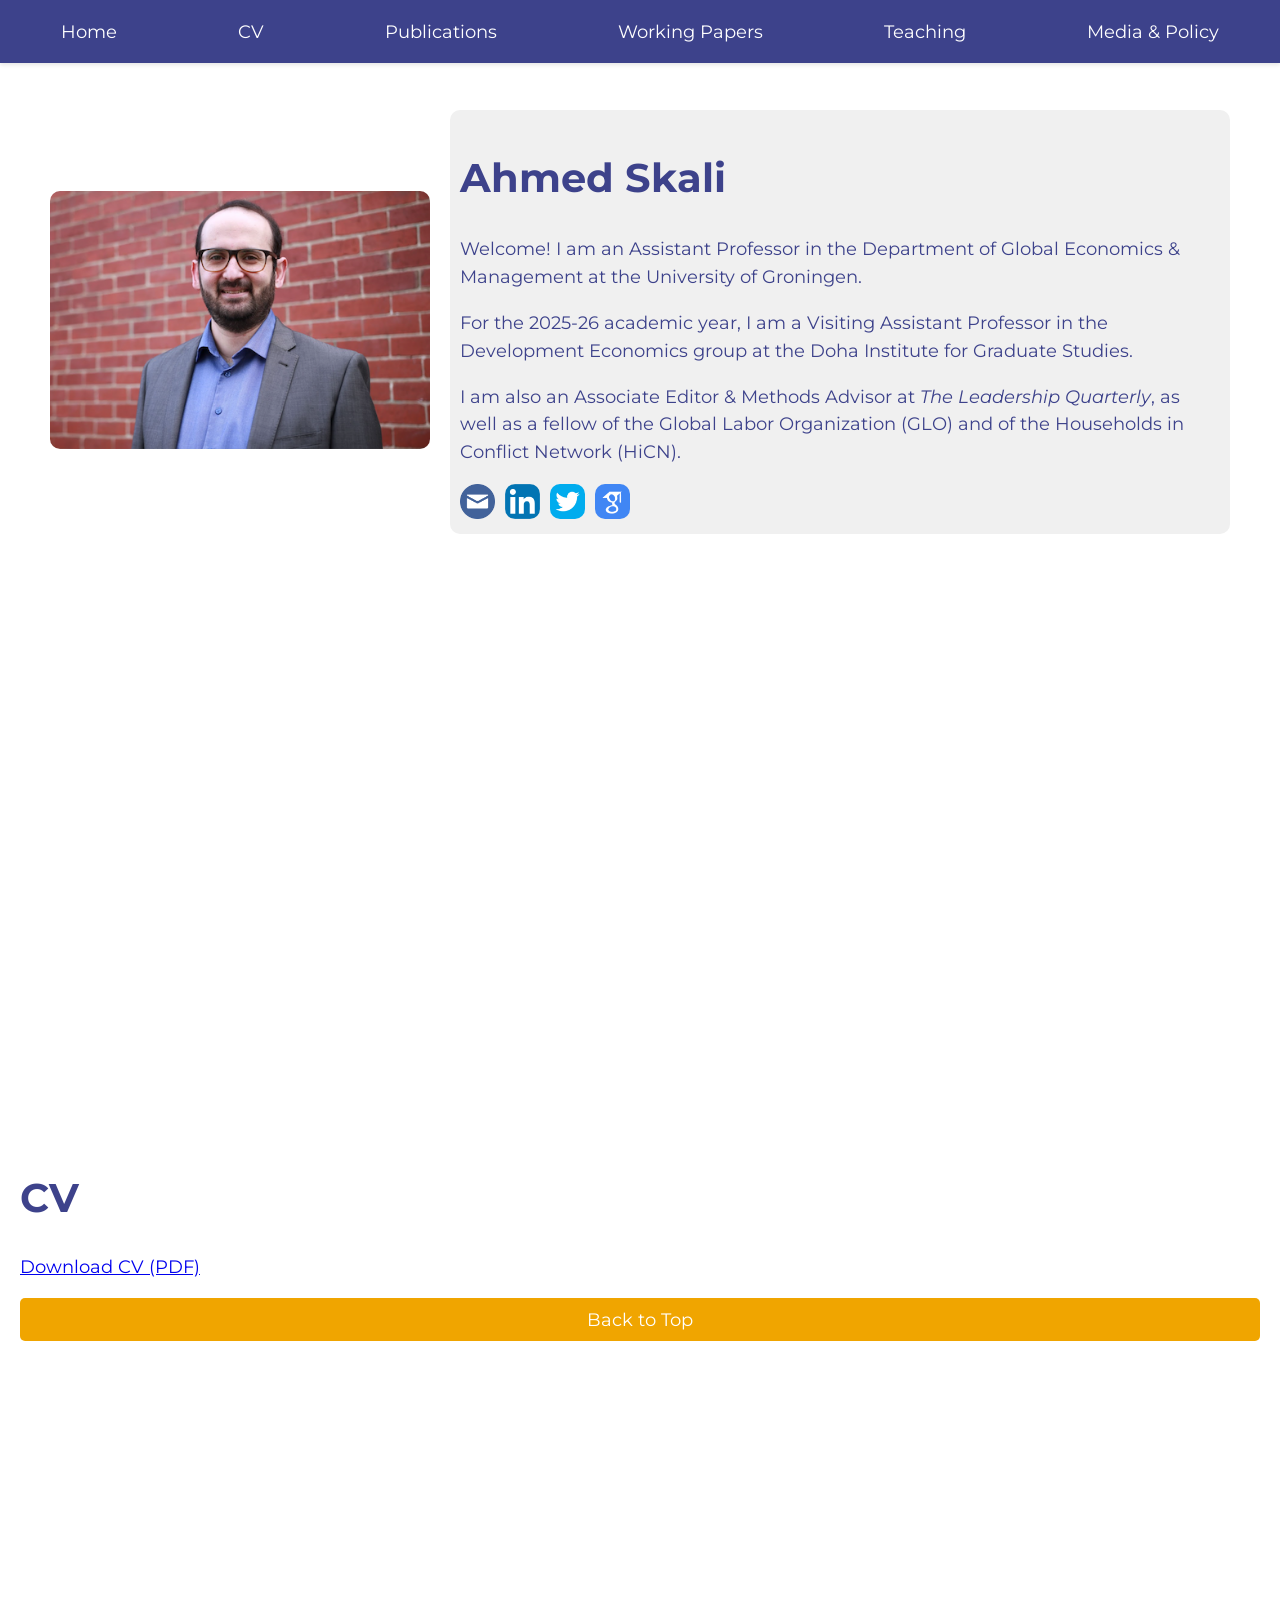
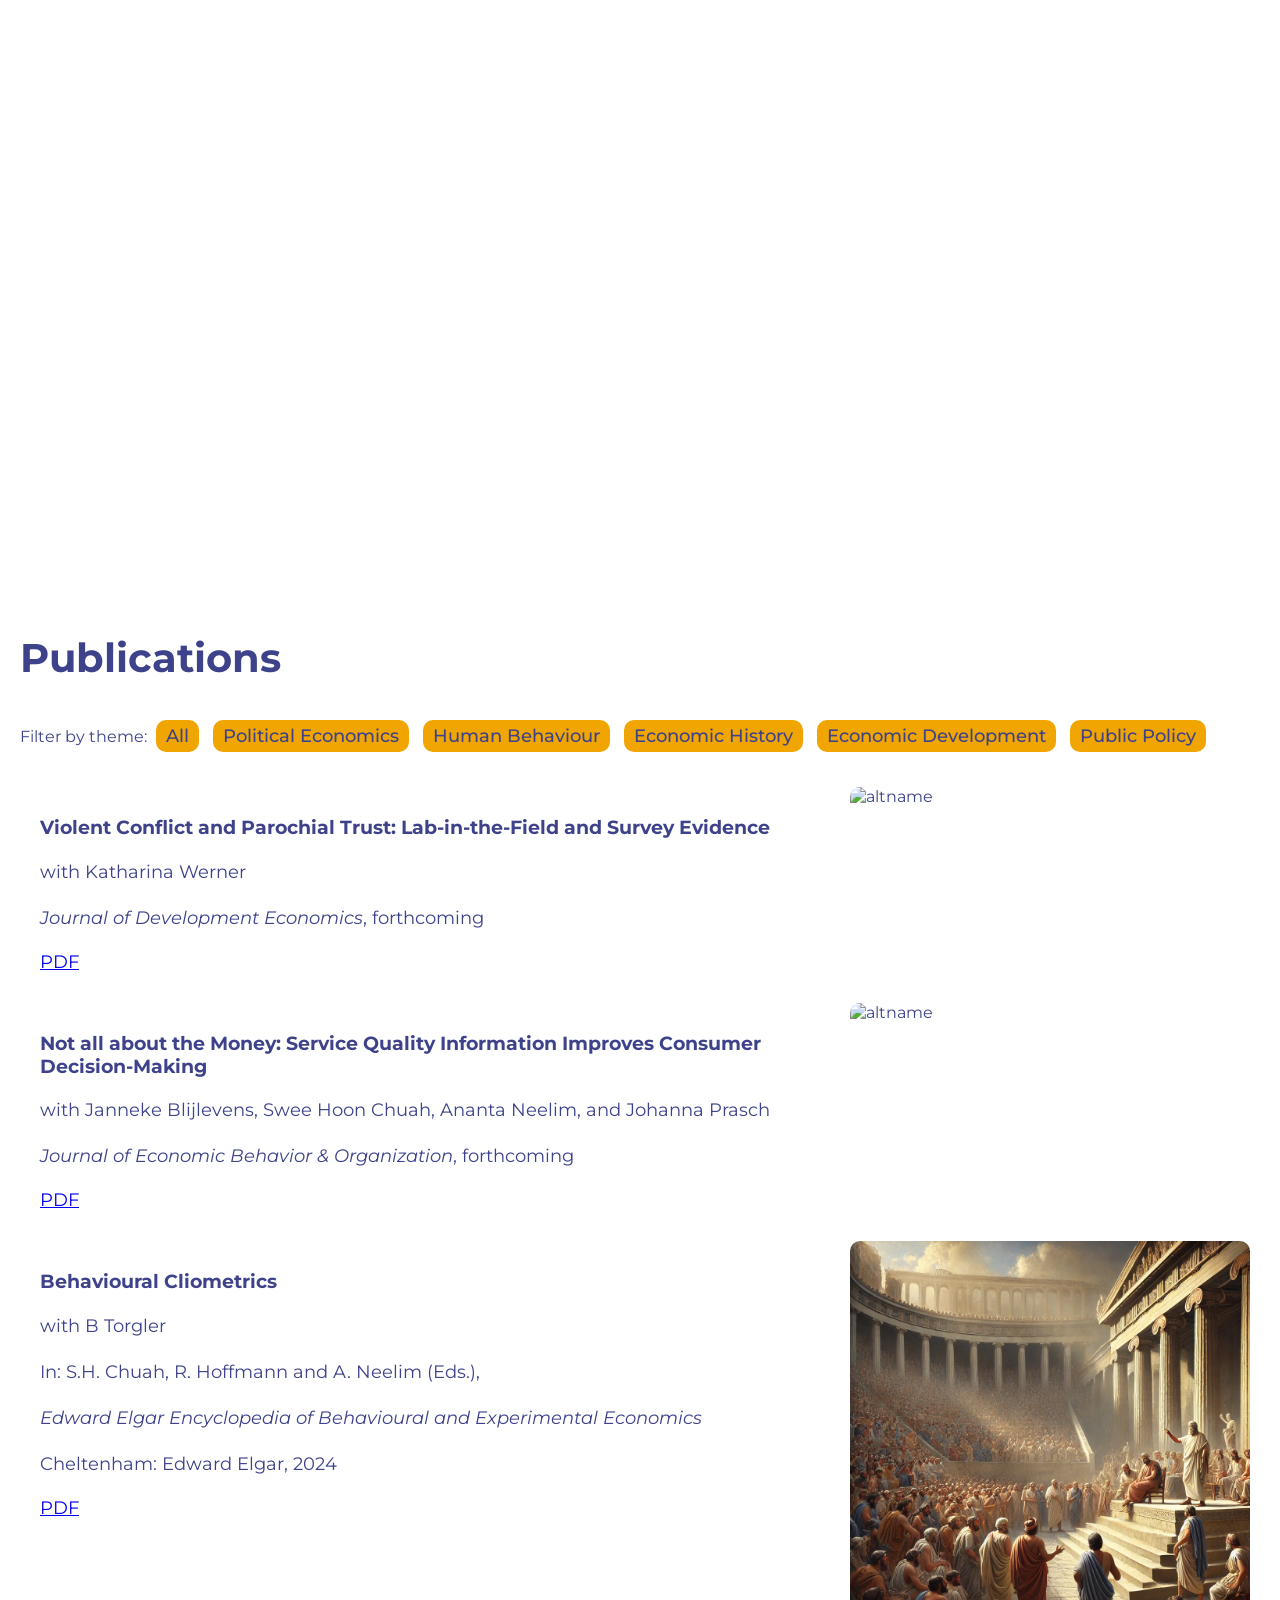
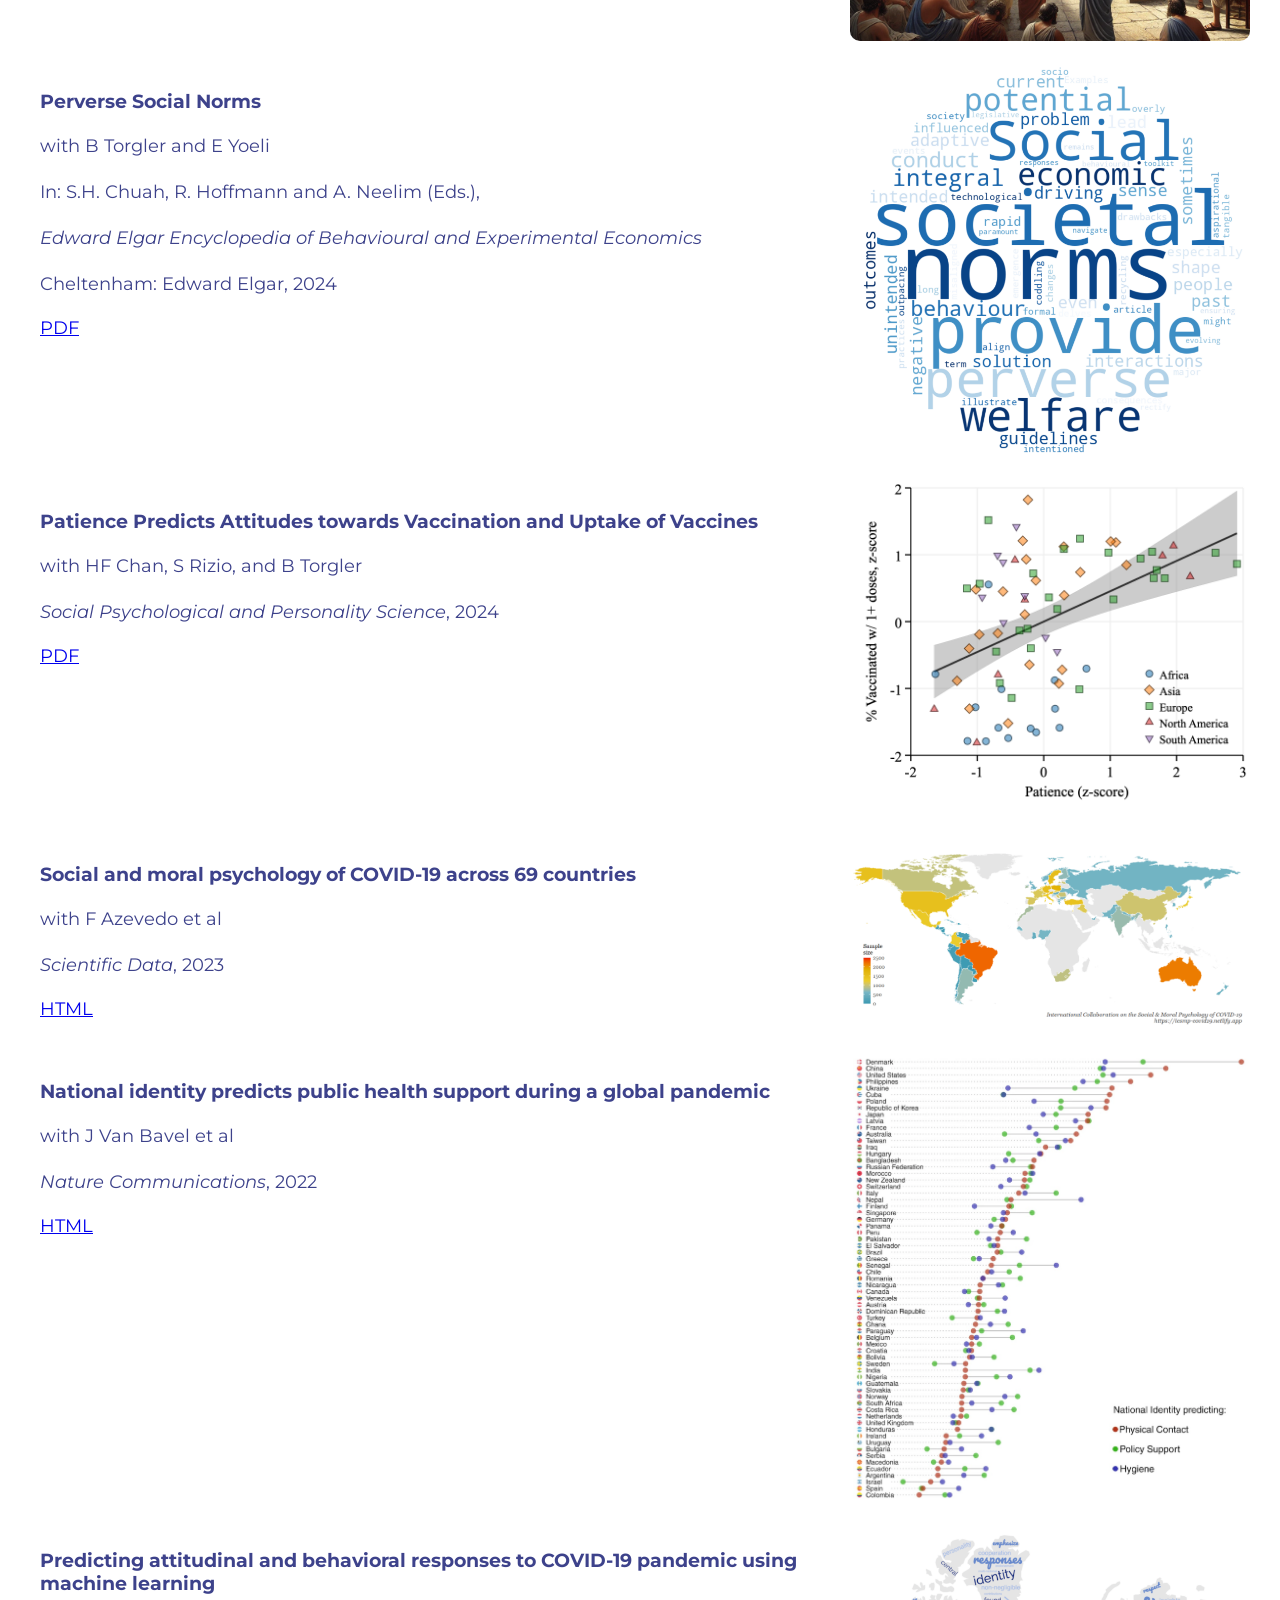
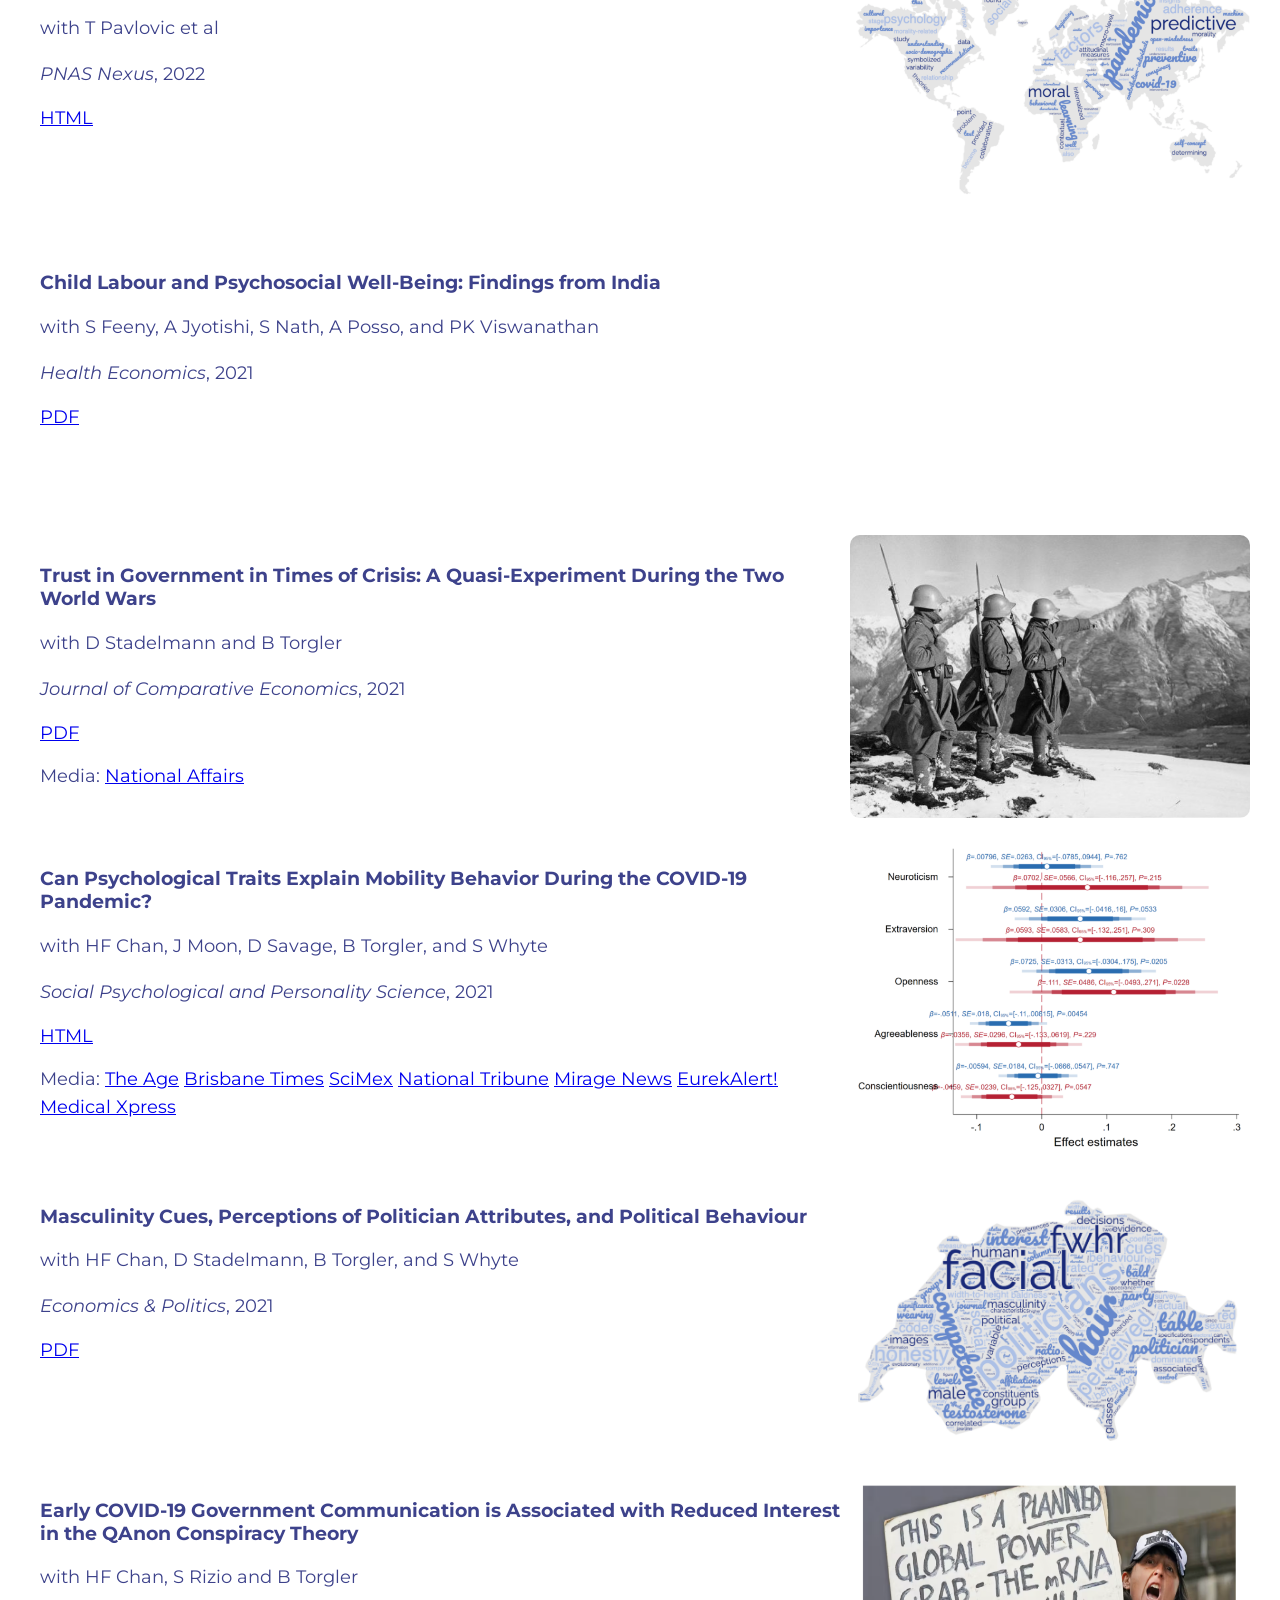
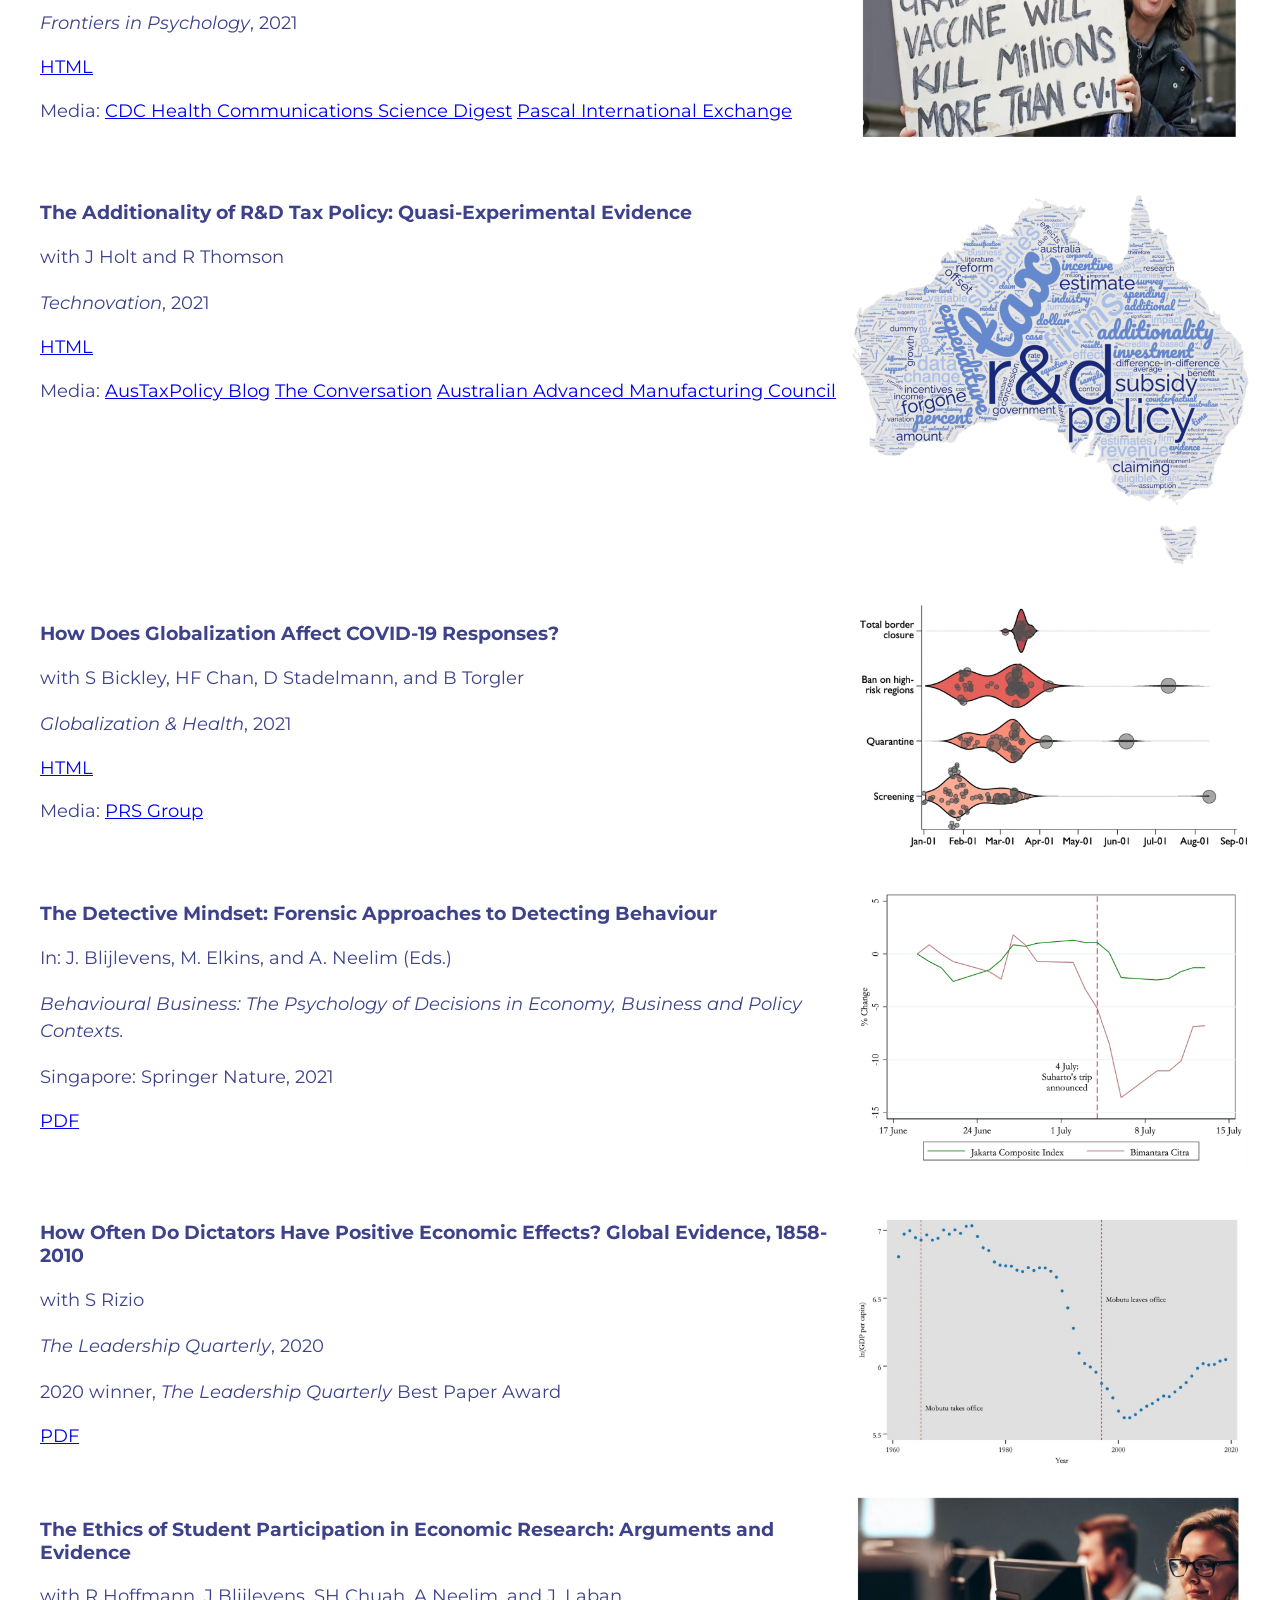
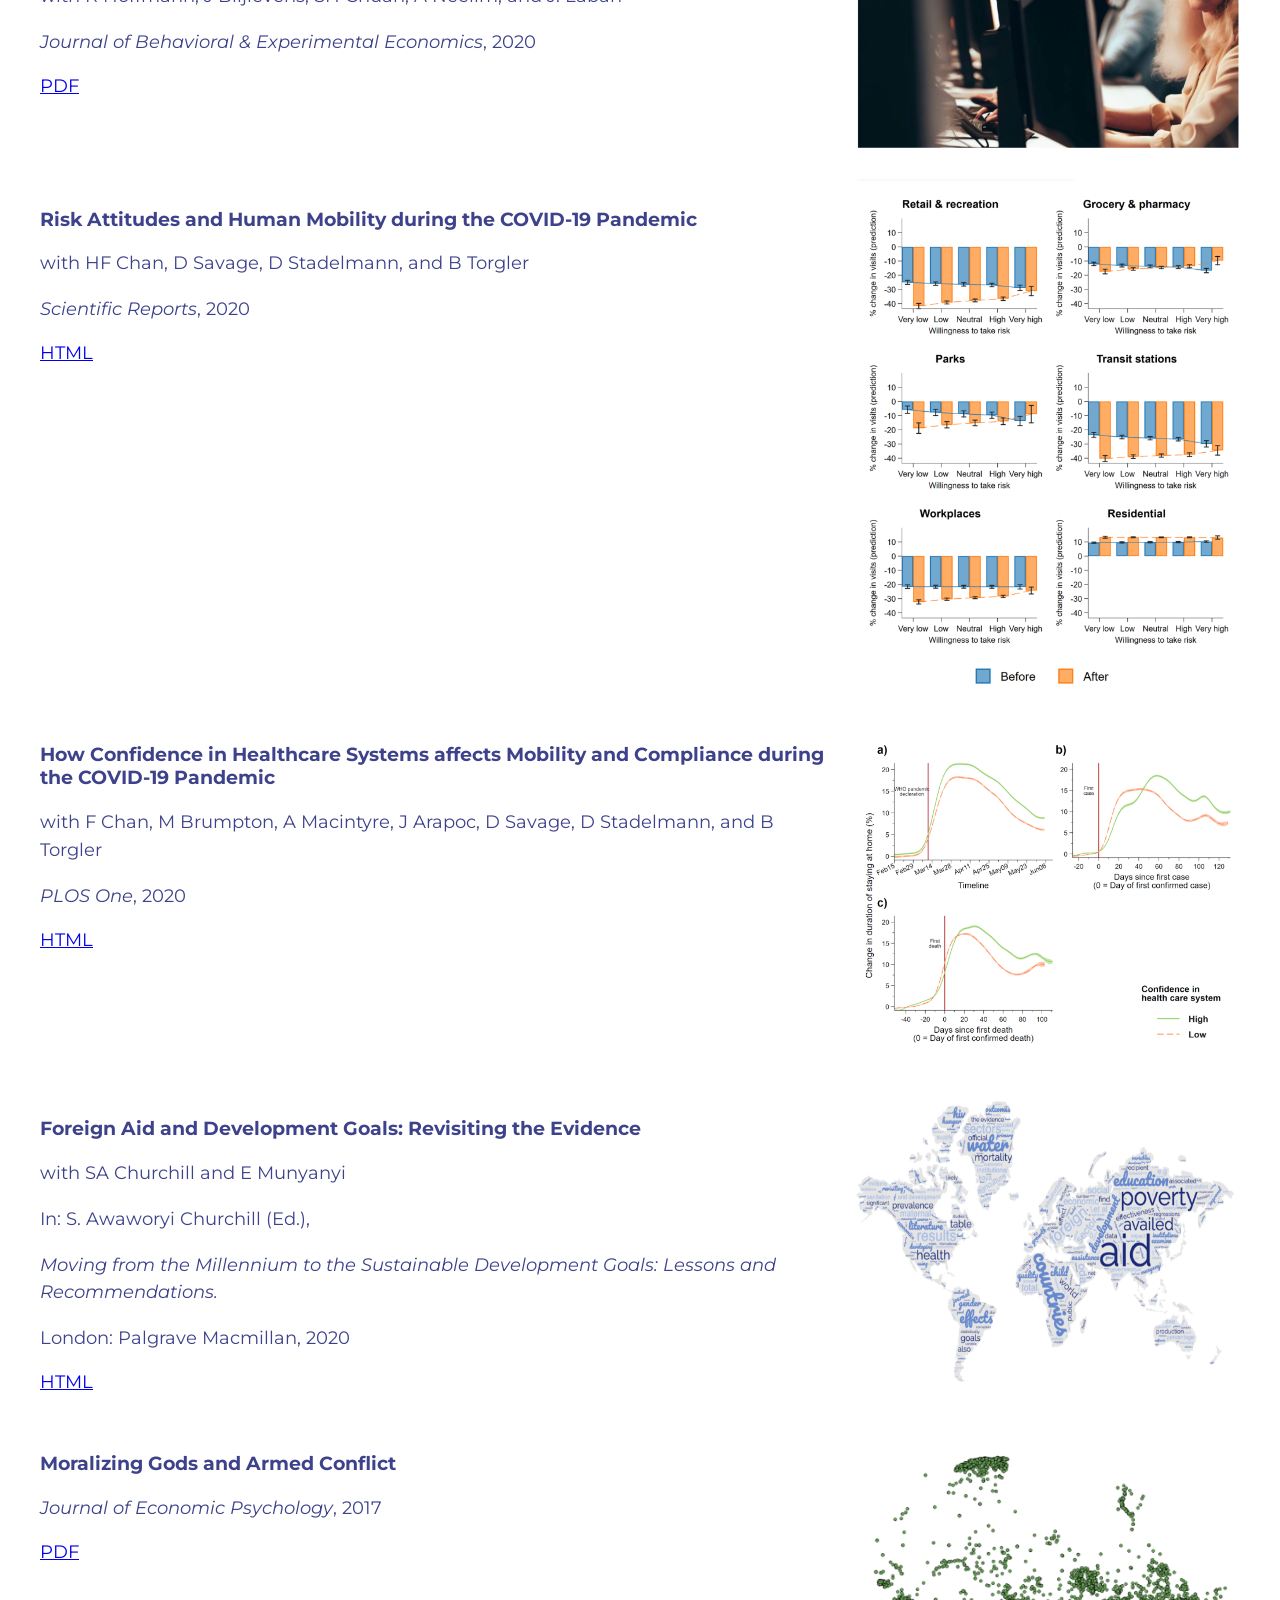
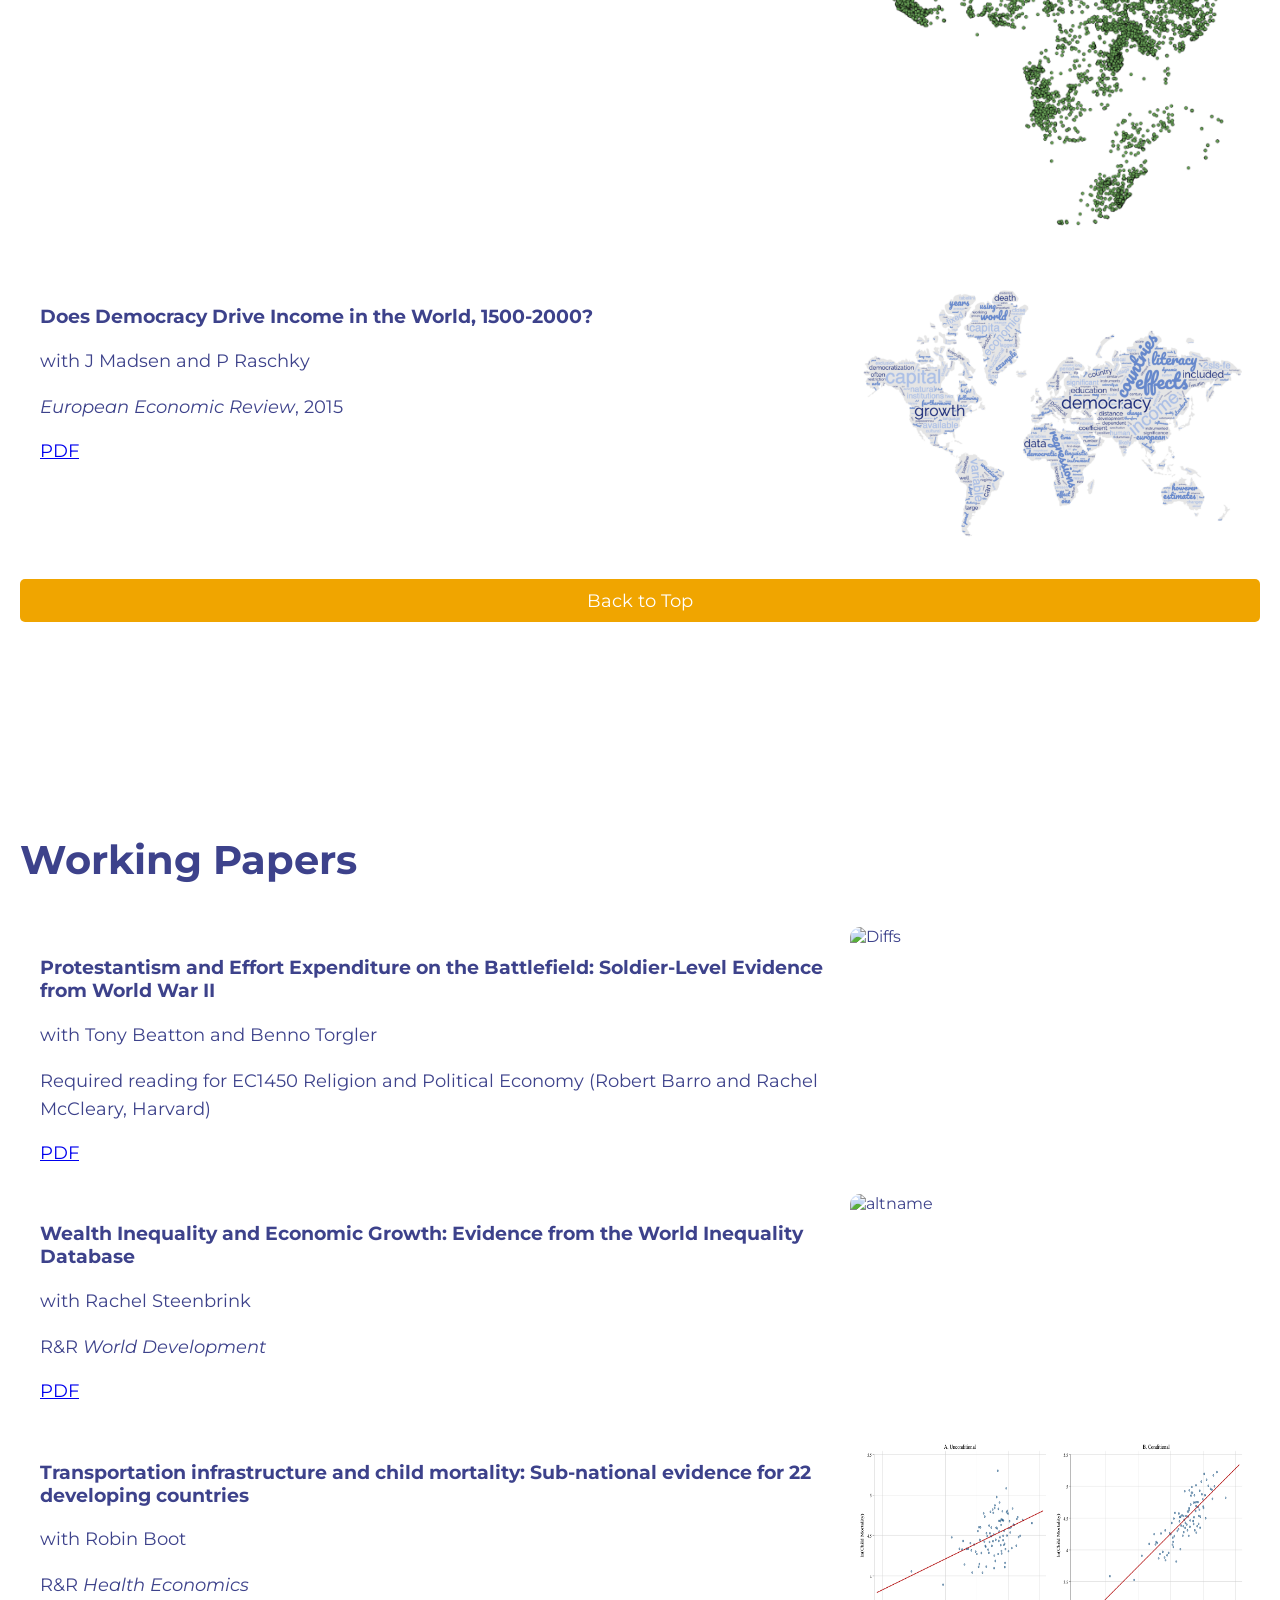
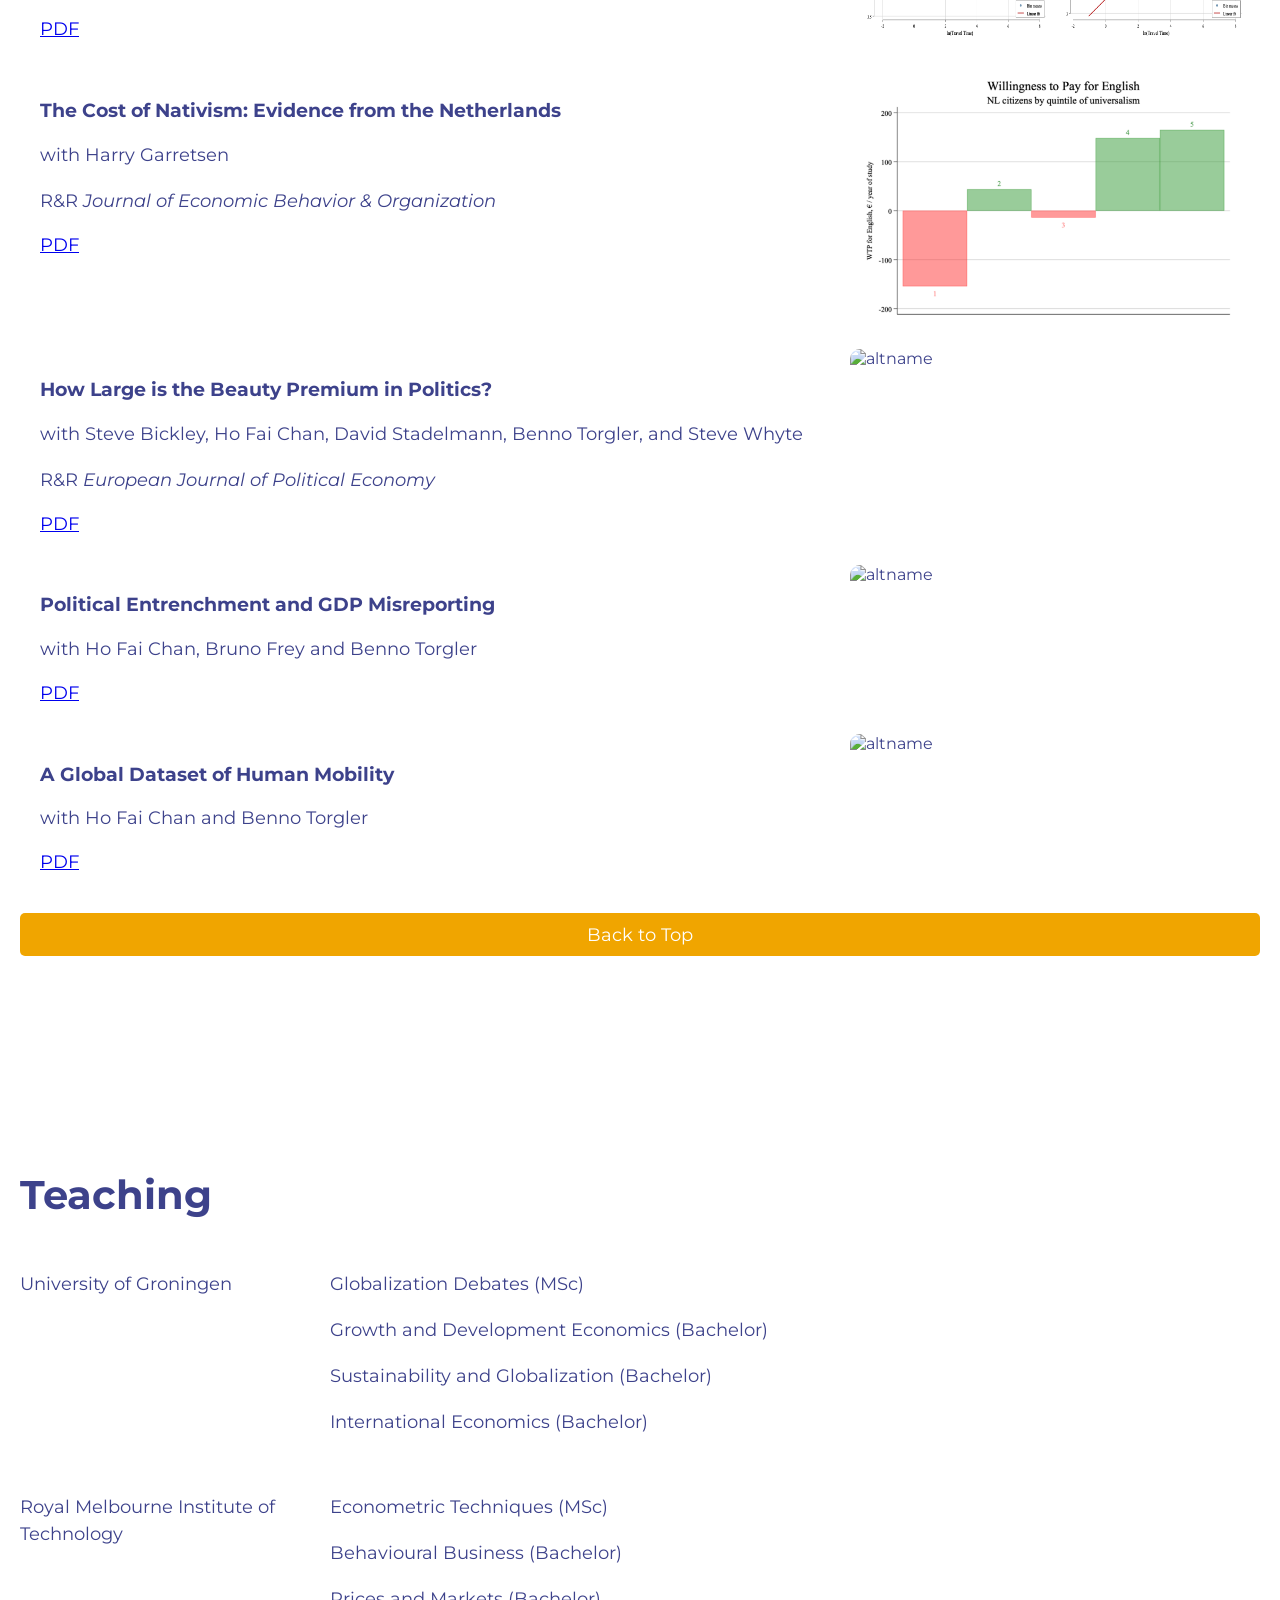
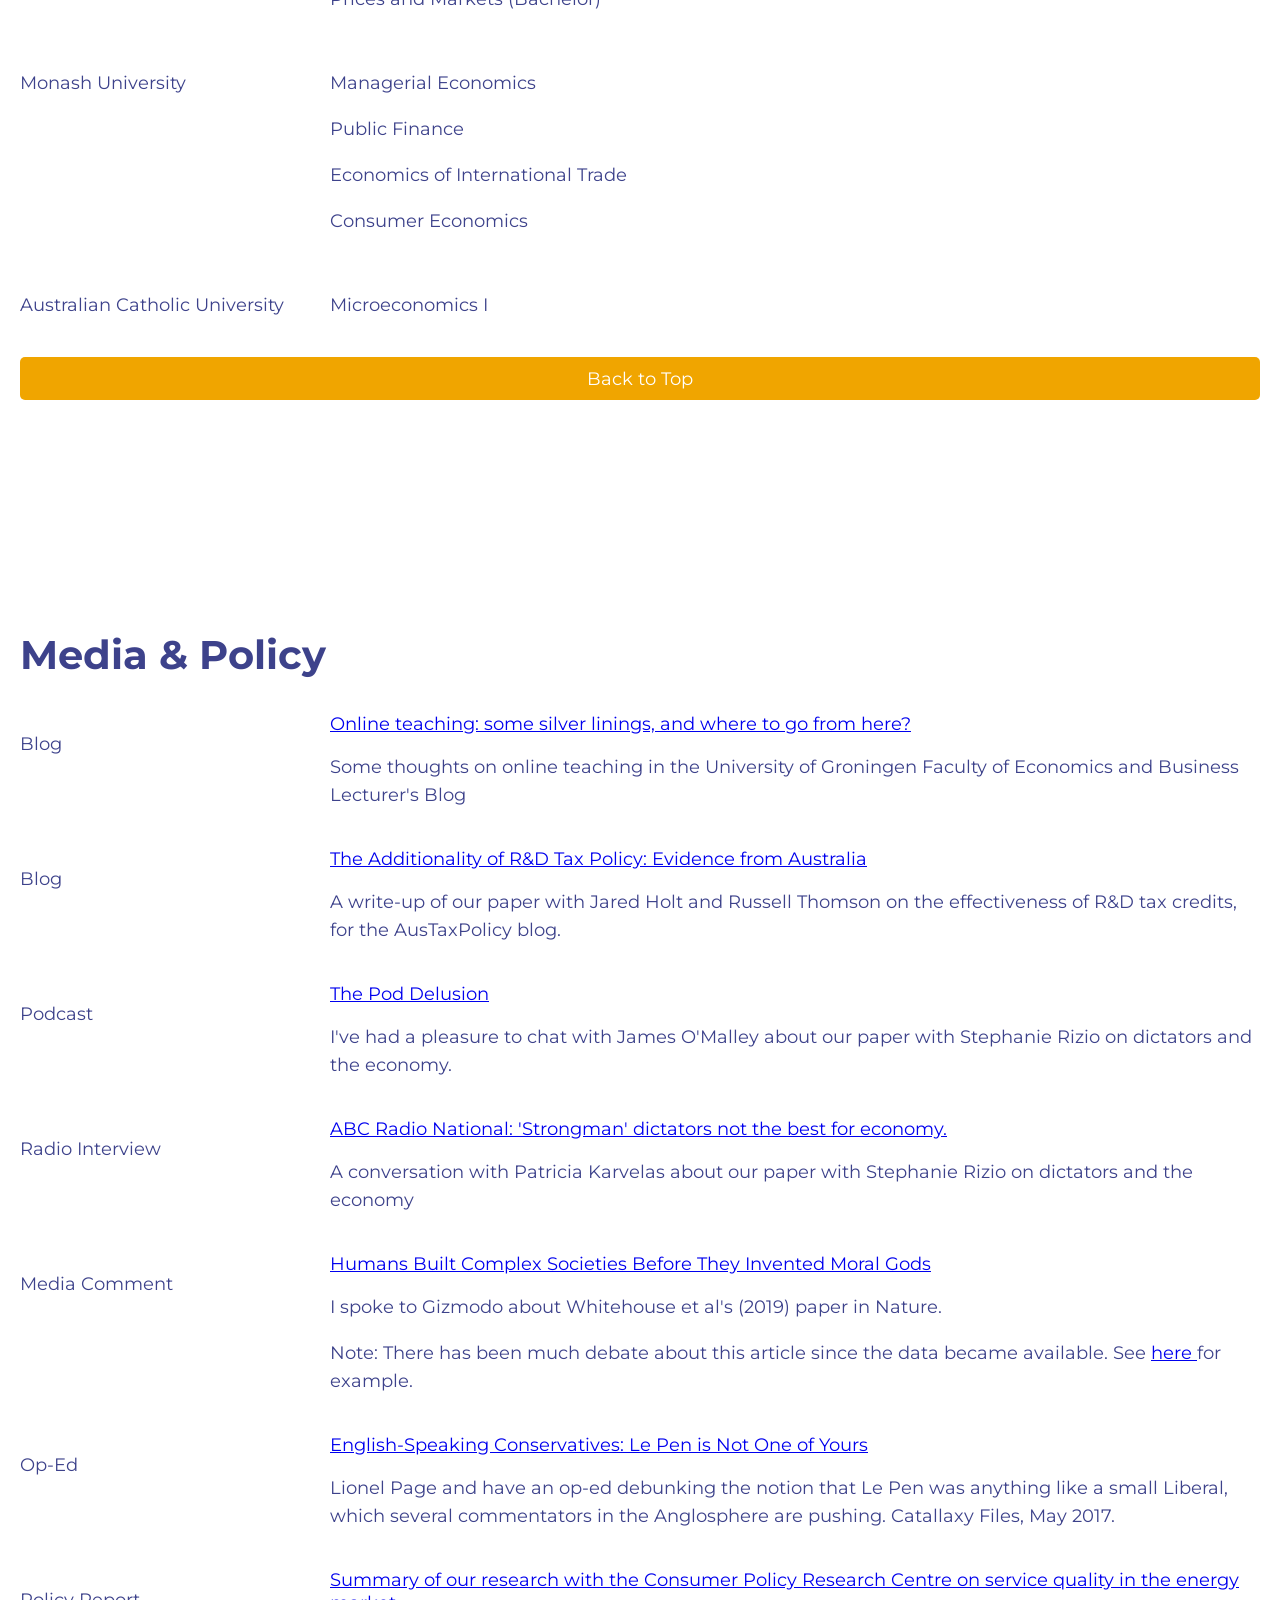
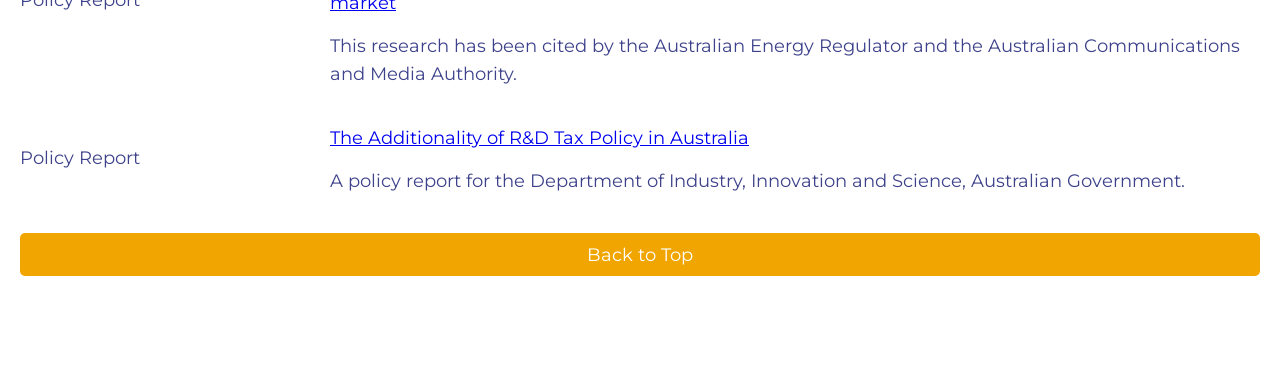
==== home.html @ 4a9a6973 "oct25" ====
<!DOCTYPE html>
<html lang="en">
<head>

    <!-- Google tag (gtag.js) -->
<script async src="https://www.googletagmanager.com/gtag/js?id=G-24LH2FRS2M"></script>
<script>
  window.dataLayer = window.dataLayer || [];
  function gtag(){dataLayer.push(arguments);}
  gtag('js', new Date());

  gtag('config', 'G-24LH2FRS2M');
</script>

    <meta charset="UTF-8">
    <meta name="viewport" content="width=device-width, initial-scale=1.0">
    <title>Ahmed Skali</title>
    <link href="https://fonts.googleapis.com/css2?family=Montserrat:wght@400;700&display=swap" rel="stylesheet">
    <link rel="stylesheet" href="https://use.fontawesome.com/releases/v5.15.4/css/all.css">
    <style>



/* Additional styles for contact icons */
.contact-icon {
    display: flex;
    gap: 10px;
    flex-wrap: wrap;
}

.contact-icon a {
    text-decoration: none;
}

.contact-icon img {
    width: 40px;
    height: 40px;
}

/* Fix for the Google Scholar icon size */
.contact-icon a:last-child img {
    width: 35px;
    height: 35px;
}


.container_a {
        display: flex;
        flex-wrap: wrap;
        align-items: center;
        justify-content: center;
        padding: 20px;
    }

    .photo_a {
        flex: 1 1 200px;
        margin: 10px;
        max-width: 33%;
        border-radius: 10px; /* Rounded corners for the photo */
    }

    .about_a {
        flex: 2 1 400px;
        margin: 10px;
        max-width: 66%;
        text-align: left;
        border-radius: 10px; /* Rounded corners for the about blurb */
        background-color: #f0f0f0; /* Optional: adds a background color to the about section */
        padding: 10px; /* Optional: adds padding inside the about section */
    }

    img {
        width: 100%;
        height: auto;
        border-radius: 10px; /* Rounded corners for the image */
    }

    @media (max-width: 600px) {
        .container_a {
            flex-direction: column;
        }
        .photo_a, .about_a {
            max-width: 90%;
        }
    }


        body, html {
            margin: 0;
            padding: 0;
            scroll-behavior: smooth;
            font-family: 'Montserrat', Arial, sans-serif;
            font-weight: 400;
            background-color: #FFFFFF;
            color: #3D428B;
            width: 100%;
            min-width: 320px;
        }

        .navbar a, .top-link {
            color: #FFFFFF;
        }

        .navbar {
            position: fixed;
            top: 0;
            width: 100%;
            background-color: #3D428B;
            z-index: 10;
            display: flex;
            justify-content: space-around;
            box-shadow: 0 2px 4px rgba(0,0,0,0.1);
        }

        .navbar a {
            padding: 20px;
            text-decoration: none;
            transition: color 0.3s;
        }

        .navbar a:hover {
            color: #F0A500;
        }

        h1 {
            font-size: 2.5rem;
            font-weight: 700;
            color: #3D428B;
        }

        p {
            font-size: 1.15rem;
            line-height: 1.5;
            color: #3D428B;
        }

        a {
            font-size: 1.15rem;
        }

        section {
            padding: 80px 20px;
            min-height: 100vh;
        }

        .top-link {
            display: block;
            text-align: center;
            margin: 20px 0;
            background-color: #F0A500;
            color: #FFFFFF;
            padding: 10px;
            border-radius: 5px;
            text-decoration: none;
            transition: background-color 0.3s;
        }

        .top-link:hover {
            background-color: #3D428B;
        }

        @media (max-width: 768px) {
            .navbar {
                flex-direction: column;
            }
        }

        .publication, .wp {
    display: flex;
    flex-wrap: wrap;
    justify-content: space-between;
    width: 100%;
    margin: 0 auto; /* Centers the content */
    padding: 10px;
    box-sizing: border-box; /* Padding and border are included in the width */
}

/* Assuming .publication and .wp contain two child elements: a text block and an image */
.publication > div, .wp > div {
    flex: 1 1 50%; /* Each child takes up 50% of the width */
    box-sizing: border-box;
    padding: 10px; /* Add padding if needed */
}

/* Specifically for images to ensure they don't stretch or become distorted */
.publication img, .wp img {
    width: auto; /* Maintains the image's aspect ratio */
    max-width: 80%; /* Ensures the image is not wider than its container */
    height: auto; /* Maintains the image's aspect ratio */
}

/* Add this to ensure that on smaller screens, the items stack instead of being side by side */
@media (max-width: 768px) {
    .publication > div, .wp > div {
        flex: 1 1 100%; /* Each child takes up 100% of the width */
    }
}

        .tag {
            cursor: pointer;
            margin: 5px;
            padding: 5px 10px;
            background-color: #F0A500;
            border: none;
            color: #3D428B;
            font-family: 'Montserrat', sans-serif;
            border-radius: 10px;
            font-size: large;
            font-weight: 501;
        }

        #tags {
            margin-bottom: 20px;
        }

        .container {
            width: 100%;
            max-width: 100%;
            padding: 0;
            margin: 0 auto;
            box-sizing: border-box;
        }

        .row {
            display: flex;
            margin-bottom: 20px;
        }

        .column-header, .column-content {
            flex: 1; /* Equal flex basis for header and content */
        }

        .column-content {
            flex: 3; /* Gives more space to the content column */
        }

        .hamburger {
    display: none; /* Hidden by default, will be displayed on small screens */
    background-color: #3D428B; /* Same color as the navbar */
    color: #FFFFFF; /* Color of the hamburger icon */
    border: none; /* Remove border if any */
    padding: 20px; /* Same padding as your navbar links for consistency */
    font-size: 24px;
    cursor: pointer;
}


@media (max-width: 768px) {
    .navbar a {
        display: none; /* Hide the nav links on small screens */
    }
    .hamburger {
        display: block; /* Show the hamburger icon on small screens */
    }
    .navbar {
        flex-direction: column;
        align-items: flex-start;
    }
    .navbar.responsive { 
        /* When the navbar has the 'responsive' class, display the links */
        display: flex;
        flex-direction: column;
        align-items: flex-start;
    }
    .navbar.responsive a {
        display: block; /* Show nav links when responsive class is added */
        padding: 10px;
        text-align: left;
    }
}

    </style>
</head>



<body>

    <script>
        function toggleMenu() {
            var navbar = document.querySelector('.navbar');
            navbar.classList.toggle('responsive');
        }
        </script>

<div class="navbar">
    <button class="hamburger" onclick="toggleMenu()">☰</button>
    <a href="#home">Home</a>
    <a href="#cv">CV</a>
    <a href="#publications">Publications</a>
    <a href="#wps">Working Papers</a>
    <a href="#teaching">Teaching</a>
    <a href="#media">Media & Policy</a>
</div>



<section id="home">

    <div class="container_a">
        <div class="photo_a">
            <img src="images/webimg.png" alt="Photo">
        </div>
        <div class="about_a">
            <h1>Ahmed Skali</h1>
            <p>Welcome! I am an Assistant Professor in the Department of Global Economics &amp; Management at the University of Groningen.</p>
            <p>For the 2025-26 academic year, I am a Visiting Assistant Professor in the Development Economics group at the Doha Institute for Graduate Studies.</p>
            <p>I am also an Associate Editor &amp; Methods Advisor at <em>The Leadership Quarterly</em>, as well as a fellow of the Global Labor Organization (GLO) and of the Households in Conflict Network (HiCN).</p>
                    <div class="contact-icon">
            <a href="mailto:a.skali@rug.nl" target="_blank" style="text-decoration: none;">
                <img src="images/email-icon-120.png" alt="Email" style="width: 35px; height: 35px;">
            </a>
            <a href="https://www.linkedin.com/in/ahmed-skali-88ab94127/" target="_blank" style="text-decoration: none;">
                <img src="images/linkedinbutton.png" alt="LinkedIn" style="width: 35px; height: 35px;">
            </a>
            <a href="https://twitter.com/ahmedskali" target="_blank" style="text-decoration: none;">
                <img src="images/twitter2.jpeg" alt="Twitter" style="width: 35px; height: 35px;">
            </a>
            <a href="https://scholar.google.com.au/citations?user=pTSRJKcAAAAJ&hl=en" target="_blank" style="text-decoration: none;">
                <img src="images/gs.png" alt="Google Scholar" style="width: 35px; height: 35px;">
            </a>
        </div>
    </div>
</section>




<section id="cv">
    <h1>CV</h1>
    <a href="cv/CV_Skali.pdf">Download CV (PDF)</a>
    <a href="#top" class="top-link">Back to Top</a>
</section>

<section id="publications">
    <h1>Publications</h1>
    <div id="tags">
        <span>Filter by theme:</span>
        <button class="tag" onclick="filterContent('all')">All</button>
        <button class="tag" onclick="filterContent('polecon')">Political Economics</button>
        <button class="tag" onclick="filterContent('humanbehaviour')">Human Behaviour</button>
        <button class="tag" onclick="filterContent('econhist')">Economic History</button>
        <button class="tag" onclick="filterContent('econdev')">Economic Development</button>
        <button class="tag" onclick="filterContent('pubpol')">Public Policy</button>
    </div>
    <div id="content">

          <div class="publication" data-tags="polecon humanbehaviour pubpol econdev">
    <div class="wp-content">
        <h3>Violent Conflict and Parochial Trust: Lab-in-the-Field and Survey Evidence</h3>
        <p>with Katharina Werner</p>
        <p> <em>Journal of Development Economics</em>, forthcoming </p>
        <a href="papers/PT-Mar24.pdf" target="_blank">PDF</a>
    </div>
    <img src="https://dl.dropboxusercontent.com/scl/fi/p4gxylpzdp93o1a56lhje/paroch.png?rlkey=oduck2xhho7zl1uvth96xz0nd&" alt="altname" style="width: 100%; max-width: 400px; height: auto;">
</div>

        <div class="publication" data-tags="humanbehaviour pubpol">
            <div class="wp-content">
                <h3>Not all about the Money: Service Quality Information Improves Consumer Decision-Making  </h3>
                <p>with Janneke Blijlevens, Swee Hoon Chuah, Ananta Neelim, and Johanna Prasch </p>
                <p> <em>Journal of Economic Behavior & Organization</em>, forthcoming </p>
                <a href="papers/ServiceQuality.pdf" target="_blank">PDF</a>
            </div>
            <img src="https://dl.dropboxusercontent.com/scl/fi/bdyd3f6qco0h7ut9fnu4g/mainfig_framedfield.png?rlkey=yi3y362h13izthicazhqfguh9&" alt="altname" style="width: 100%; max-width: 400px; height: auto;">
        </div>

        <div class="publication" data-tags="humanbehaviour econhist">
            <div class="publication-content">
                <h3>Behavioural Cliometrics</h3>
                <p>with B Torgler</p>
                <p> In: S.H. Chuah, R. Hoffmann and A. Neelim (Eds.), </p>
                <p> <em>Edward Elgar Encyclopedia of Behavioural and Experimental Economics </em></p>
                <p>Cheltenham: Edward Elgar, 2024</p>
                <a href="papers/BehaviouralCliometrics.pdf" target="_blank">PDF</a>
            </div>
            <img src="images/behclio.webp" alt="alttext" style="width: 100%; max-width: 400px; height: auto;">
        </div>

        <div class="publication" data-tags="humanbehaviour">
            <div class="publication-content">
                <h3>Perverse Social Norms</h3>
                <p>with B Torgler and E Yoeli </p>
                <p> In: S.H. Chuah, R. Hoffmann and A. Neelim (Eds.), </p>
                <p> <em>Edward Elgar Encyclopedia of Behavioural and Experimental Economics </em></p>
                <p>Cheltenham: Edward Elgar, 2024</p>
                <a href="papers/PerverseNorms.pdf" target="_blank">PDF</a>
            </div>
            <img src="images/wcperversenorms.png" alt="alttext" style="width: 100%; max-width: 400px; height: auto;">
        </div>

        <div class="publication" data-tags="humanbehaviour pubpol">
            <div class="publication-content">
                <h3>Patience Predicts Attitudes towards Vaccination and Uptake of Vaccines</h3>
                <p>with HF Chan, S Rizio, and B Torgler</p>
                <p> <em>Social Psychological and Personality Science</em>, 2024</p>
                <a href="https://pure.rug.nl/ws/portalfiles/portal/784845132/chan-et-al-2023-patience-predicts-attitudes-toward-vaccination-and-uptake-of-vaccines.pdf" target="_blank">PDF</a>
            </div>
            <img src="images/patience.png" alt="Patience" style="width: 100%; max-width: 400px; height: auto;">
        </div>
            <div class="publication" data-tags="humanbehaviour">
            <div class="publication-content">
                <h3>Social and moral psychology of COVID-19 across 69 countries</h3>
                <p>with F Azevedo et al</p>
                <p> <em>Scientific Data</em>, 2023</p>
                <a href="https://www.nature.com/articles/s41597-023-02080-8" target="_blank">HTML</a>
            </div>
            <img src="images/scidata world map.png" alt="wmap" style="width: 100%; max-width: 400px; height: auto;">
        </div>
                <div class="publication" data-tags="polecon humanbehaviour pubpol">
            <div class="publication-content">
                <h3>National identity predicts public health support during a global pandemic</h3>
                <p>with J Van Bavel et al</p>
                <p> <em>Nature Communications</em>, 2022</p>
                <a href="https://www.nature.com/articles/s41467-021-27668-9" target="_blank">HTML</a>
            </div>
            <img src="images/ncomms.png" alt="ncomms" style="width: 100%; max-width: 400px; height: auto;">
        </div>

        <div class="publication" data-tags="humanbehaviour pubpol">
            <div class="publication-content">
                <h3>Predicting attitudinal and behavioral responses to COVID-19 pandemic using machine learning </h3>
                <p>with T Pavlovic et al</p>
                <p> <em>PNAS Nexus</em>, 2022</p>
                <a href="https://academic.oup.com/pnasnexus/article/1/3/pgac093/6631580?login=false" target="_blank">HTML</a>
            </div>
            <img src="images/pnasnexus.png" alt="alttext" style="width: 100%; max-width: 400px; height: auto;">
     </div>


     <div class="publication" data-tags="econdev humanbehaviour pubpol">
        <div class="publication-content">
            <h3>Child Labour and Psychosocial Well-Being: Findings from India</h3>
            <p>with S Feeny, A Jyotishi, S Nath, A Posso, and PK Viswanathan</p>
            <p> <em>Health Economics</em>, 2021</p>
            <a href="https://pure.rug.nl/ws/portalfiles/portal/178820502/hec.4224.pdf" target="_blank">PDF</a>
        </div>
        <iframe width="402" height="273" src="https://www.youtube.com/embed/ubRjfn7oIEc" title="Psychological effects of child labor: Evidence from India" frameborder="0" allow="accelerometer; autoplay; clipboard-write; encrypted-media; gyroscope; picture-in-picture; web-share" referrerpolicy="strict-origin-when-cross-origin" allowfullscreen></iframe>
 </div>


 <div class="publication" data-tags="polecon humanbehaviour econhist">
    <div class="publication-content">
        <h3>Trust in Government in Times of Crisis: A Quasi-Experiment During the Two World Wars</h3>
        <p>with D Stadelmann and B Torgler</p>
        <p> <em>Journal of Comparative Economics</em>, 2021</p>
        <a href="https://pure.rug.nl/ws/files/178822931/1_s2.0_S0147596720300664_main.pdf" target="_blank">PDF</a>
        <p> Media: <a href="https://www.nationalaffairs.com/blog/detail/findings-a-daily-roundup/getting-a-superpower" target="_blank">National Affairs</a></p>
    </div>
    <img src="images/ch_soldiers.png" alt="CH soldiers" style="width: 100%; max-width: 400px; height: auto;">
</div>

 <div class="publication" data-tags="humanbehaviour">
    <div class="publication-content">
        <h3>Can Psychological Traits Explain Mobility Behavior During the COVID-19 Pandemic?</h3>
        <p>with HF Chan, J Moon, D Savage, B Torgler, and S Whyte</p>
        <p> <em>Social Psychological and Personality Science</em>, 2021</p>
        <a href="https://journals.sagepub.com/doi/10.1177/1948550620952572" target="_blank">HTML</a>
        <p> Media: <a href="https://www.theage.com.au/national/queensland/why-some-states-handled-lockdown-better-than-others-20200929-p560e3.html?ref=rss&utm_medium=rss&utm_source=rss_feed" target="_blank">The Age</a>  <a href="https://www.brisbanetimes.com.au/national/queensland/why-some-states-handled-lockdown-better-than-others-20200929-p560e3.html" target="_blank">Brisbane Times</a> <a href="https://www.scimex.org/newsfeed/covid-19-control-rests-with-human-behaviour,-at-least-until-a-vaccine-arrives" target="_blank">SciMex</a>  <a href="https://www.nationaltribune.com.au/covid-19-control-rests-with-human-behaviour-at-least-until-a-vaccine-arrives/" target="_blank">National Tribune</a> <a href="https://www.miragenews.com/covid-19-control-rests-with-human-behaviour-at-least-until-a-vaccine-arrives/" target="_blank">Mirage News</a> <a href="https://www.eurekalert.org/news-releases/715851" target="_blank">EurekAlert!</a> <a href="https://medicalxpress.com/news/2020-09-covid-rests-human-behavior-vaccine.html" target="_blank">Medical Xpress</a>  </p>
    </div>
    <img src="images/pers.png" alt="alttext" style="width: 100%; max-width: 400px; height: auto;">
</div>

<div class="publication" data-tags="polecon humanbehaviour">
    <div class="publication-content">
        <h3>Masculinity Cues, Perceptions of Politician Attributes, and Political Behaviour</h3>
        <p>with HF Chan, D Stadelmann, B Torgler, and S Whyte</p>
        <p> <em>Economics & Politics</em>, 2021</p>
        <a href="https://drive.google.com/file/d/1bwZzZJuU1phzjWLgCkL2H-tYz_4uJnxC/view" target="_blank">PDF</a>
    </div>
    <img src="images/ch_wordcloud.png" alt="CH cloud" style="width: 100%; max-width: 400px; height: auto;">
</div>
</div>

<div class="publication" data-tags="polecon humanbehaviour pubpol">
    <div class="publication-content">
        <h3>Early COVID-19 Government Communication is Associated with Reduced Interest in the QAnon Conspiracy Theory</h3>
        <p>with HF Chan, S Rizio and B Torgler</p>
        <p> <em>Frontiers in Psychology</em>, 2021</p>
        <a href="https://www.frontiersin.org/journals/psychology/articles/10.3389/fpsyg.2021.681975/full" target="_blank">HTML</a>
        <p> Media: <a href="https://www.cdc.gov/healthcommunication/index.html" target="_blank"> CDC Health Communications Science Digest</a>  <a href="https://pie.pascalobservatory.org/pascalnow/pascal-activities/news/nep-new-economics-papers-social-norms-and-social-capital-digest-135" target="_blank"> Pascal International Exchange </a> </p>
      </div>
    <img src="images/frontiers.png" alt="alttext" style="width: 100%; max-width: 400px; height: auto;">
</div>

<div class="publication" data-tags="pubpol">
    <div class="publication-content">
        <h3>The Additionality of R&D Tax Policy: Quasi-Experimental Evidence</h3>
        <p>with J Holt and R Thomson</p>
        <p> <em>Technovation</em>, 2021</p>
        <a href="https://www.sciencedirect.com/science/article/pii/S0166497221000742?via%3Dihub" target="_blank">HTML</a>
        <p> Media: <a href="https://www.austaxpolicy.com/the-additionality-of-rd-tax-policy-evidence-from-australia/" target="_blank">AusTaxPolicy Blog</a> <a href="https://theconversation.com/randd-tax-incentives-need-to-be-simple-and-underpin-investor-confidence-66273" target="_blank"> The Conversation</a>  <a href="http://www.aamc.org.au/rd-study-incentives-double-our-money/" target="_blank"> Australian Advanced Manufacturing Council </a> </p>
    </div>
    <img src="images/rdtax.png" alt="alttext" style="width: 100%; max-width: 400px; height: auto;">
</div>

<div class="publication" data-tags="econdev humanbehaviour pubpol">
    <div class="publication-content">
        <h3>How Does Globalization Affect COVID-19 Responses?</h3>
        <p>with S Bickley, HF Chan, D Stadelmann, and B Torgler </p>
        <p> <em>Globalization & Health</em>, 2021</p>
        <a href="https://globalizationandhealth.biomedcentral.com/articles/10.1186/s12992-021-00677-5" target="_blank">HTML</a>
        <p> Media: <a href="https://www.prsgroup.com/from-the-ceo-november-2021/" target="_blank">PRS Group</a>
    </div>
    <img src="images/gh.png" alt="alttext" style="width: 100%; max-width: 400px; height: auto;">
</div>

<div class="publication" data-tags="polecon humanbehaviour">
    <div class="publication-content">
        <h3>The Detective Mindset: Forensic Approaches to Detecting Behaviour</h3>
        <p> In:  J. Blijlevens, M. Elkins, and A. Neelim (Eds.) </p>
        <p> <em>Behavioural Business: The Psychology of Decisions in Economy, Business and Policy Contexts. </em></p>
        <p> Singapore: Springer Nature, 2021</p>
        <a href="https://drive.google.com/file/d/132rMWFxxwCWb974hB2EOs1SABoPdYFEX/view" target="_blank">PDF</a>
    </div>
    <img src="images/forensic.png" alt="alttext" style="width: 100%; max-width: 400px; height: auto;">
</div>

<div class="publication" data-tags="polecon econdev">
    <div class="publication-content">
        <h3>How Often Do Dictators Have Positive Economic Effects? Global Evidence, 1858-2010</h3>
        <p>with S Rizio</p>
        <p> <em>The Leadership Quarterly</em>, 2020</p>
        <p> 2020 winner, <em>The Leadership Quarterly</em> Best Paper Award</p>
        <a href="https://drive.google.com/file/d/1gSZX3oPnJ9YWZwG0Px_6KRd62K9ZNPrj/view" target="_blank">PDF</a>
    </div>
    <img src="images/mobutu.png" alt="alttext" style="width: 100%; max-width: 400px; height: auto;">
</div>

<div class="publication" data-tags="humanbehaviour">
    <div class="publication-content">
        <h3>The Ethics of Student Participation in Economic Research: Arguments and Evidence</h3>
        <p>with R Hoffmann, J Blijlevens, SH Chuah, A Neelim, and J. Laban</p>
        <p> <em>Journal of Behavioral & Experimental Economics</em>, 2020</p>
        <a href="https://drive.google.com/file/d/1uIROkaAXDJwrNaCl2FHU2cTOvY9CTBSx/view" target="_blank">PDF</a>
    </div>
    <img src="images/ethicspaper.png" alt="alttext" style="width: 100%; max-width: 400px; height: auto;">
</div>

<div class="publication" data-tags="humanbehaviour pubpol">
    <div class="publication-content">
        <h3>Risk Attitudes and Human Mobility during the COVID-19 Pandemic</h3>
        <p>with HF Chan, D Savage, D Stadelmann, and B Torgler</p>
        <p> <em>Scientific Reports</em>, 2020</p>
        <a href="https://www.nature.com/articles/s41598-020-76763-2" target="_blank">HTML</a>
    </div>
    <img src="images/riskscirep.png" alt="alttext" style="width: 100%; max-width: 400px; height: auto;">
</div>

<div class="publication" data-tags="humanbehaviour pubpol">
    <div class="publication-content">
        <h3>How Confidence in Healthcare Systems affects Mobility and Compliance during the COVID-19 Pandemic</h3>
        <p>with F Chan, M Brumpton, A Macintyre, J Arapoc, D Savage, D Stadelmann, and B Torgler</p>
        <p> <em>PLOS One</em>, 2020</p>
        <a href="https://journals.plos.org/plosone/article?id=10.1371/journal.pone.0240644" target="_blank">HTML</a>
    </div>
    <img src="images/plos.png" alt="alttext" style="width: 100%; max-width: 400px; height: auto;">
</div>


<div class="publication" data-tags="econdev">
    <div class="publication-content">
        <h3>Foreign Aid and Development Goals: Revisiting the Evidence</h3>
        <p>with SA Churchill and E Munyanyi</p>
        <p> In: S. Awaworyi Churchill (Ed.), </p>
        <p> <em>Moving from the Millennium to the Sustainable Development Goals: Lessons and Recommendations. </em></p>
        <p>London: Palgrave Macmillan, 2020</p>
        <a href="https://link.springer.com/chapter/10.1007/978-981-15-1556-9_9" target="_blank">HTML</a>
    </div>
    <img src="images/foreignaidchapter.png" alt="alttext" style="width: 100%; max-width: 400px; height: auto;">
</div>


<div class="publication" data-tags="polecon humanbehaviour econdev econhist">
    <div class="publication-content">
        <h3>Moralizing Gods and Armed Conflict</h3>
        <p> <em>Journal of Economic Psychology</em>, 2017</p>
        <a href="https://drive.google.com/file/d/0BwqbQjw0aU48bWlWVkEwRC1Ma0E/view?resourcekey=0-HnRMXJPSYt1FNtNFWqVHEQ" target="_blank">PDF</a>
    </div>
    <img src="images/joepmap.png" alt="alttext" style="width: 100%; max-width: 400px; height: auto;">
</div>


<div class="publication" data-tags="polecon econdev">
    <div class="publication-content">
        <h3>Does Democracy Drive Income in the World, 1500-2000?</h3>
        <p>with J Madsen and P Raschky</p>
        <p> <em>European Economic Review</em>, 2015</p>
        <a href="https://drive.google.com/file/d/0BwqbQjw0aU48aEhuTnduRGt2aVU/view?resourcekey=0-K2VVwJCJns20h8q90SLJZw" target="_blank">PDF</a>
    </div>
    <img src="images/eerwordcloud.png" alt="alttext" style="width: 100%; max-width: 400px; height: auto;">
</div>




    
    <script>
        function filterContent(tag) {
            const publications = document.querySelectorAll('.publication');
            publications.forEach(publication => {
                const tags = publication.getAttribute('data-tags').split(' ');
                if (tag === 'all' || tags.includes(tag)) {
                    publication.style.display = 'flex'; // Changed to display as flex
                } else {
                    publication.style.display = 'none'; // Hide the publication
                }
            });
        }
        // Initialize with all content visible
        window.onload = () => filterContent('all');
    </script>
     <a href="#top" class="top-link">Back to Top</a>
</section>

<section id="wps">
    <h1>Working Papers</h1>

    <div class="wp">
        <div class="wp-content">
            <h3>Protestantism and Effort Expenditure on the Battlefield: Soldier-Level Evidence from World War II</h3>
            <p>with Tony Beatton and Benno Torgler</p>
            <p> Required reading for EC1450 Religion and Political Economy (Robert Barro and Rachel McCleary, Harvard) </p>
            <a href="papers/ProtestantSoldiersAug2024.pdf" target="_blank">PDF</a>
        </div>
        <img src="https://dl.dropboxusercontent.com/scl/fi/s8wl1x3df1833z8fuqufe/protcath.png?rlkey=ywt9w6n0j9t2o7hbghk7v1f99&" alt="Diffs" style="width: 100%; max-width: 400px; height: auto;">
  </div>

<div class="wp">
    <div class="wp-content">
        <h3>Wealth Inequality and Economic Growth: Evidence from the World Inequality Database</h3>
        <p>with Rachel Steenbrink</p>
        <p> R&R <em>World Development</em> </p>
        <a href="https://www.econstor.eu/handle/10419/289584" target="_blank">PDF</a>
    </div>
    <img src="https://dl.dropboxusercontent.com/scl/fi/rid2xpszbiwuipzbjpp41/inequality.png?rlkey=zhwiro9hbme7y9s61zd4v7tyq&" alt="altname" style="width: 100%; max-width: 400px; height: auto;">
</div>

<div class="wp">
    <div class="wp-content">
        <h3>Transportation infrastructure and child mortality: Sub-national evidence for 22 developing countries</h3>
        <p>with Robin Boot</p>
        <p> R&R <em>Health Economics</em> </p>
        <a href="papers/TransportationCM.pdf" target="_blank">PDF</a>
    </div>
    <img src="images/fig2.png" alt="altname" style="width: 100%; max-width: 400px; height: auto;">
</div>

<div class="wp">
    <div class="wp-content">
        <h3>The Cost of Nativism: Evidence from the Netherlands</h3>
        <p>with Harry Garretsen</p>
          <p> R&R <em>Journal of Economic Behavior & Organization</em> </p>
        <a href="https://papers.ssrn.com/sol3/papers.cfm?abstract_id=4910950" target="_blank">PDF</a>
    </div>
    <img src="images/language.png" alt="altname" style="width: 100%; max-width: 400px; height: auto;">
</div>

    <div class="wp">
        <div class="wp-content">
            <h3>How Large is the Beauty Premium in Politics?</h3>
            <p>with Steve Bickley, Ho Fai Chan, David Stadelmann, Benno Torgler, and Steve Whyte</p>
                      <p> R&R <em>European Journal of Political Economy</em> </p>
            <a href="papers/BeautyPolitics.pdf" target="_blank">PDF</a>
        </div>
        <img src="https://dl.dropboxusercontent.com/scl/fi/rp9ai9zd0oczh8geyt3cw/beauty.png?rlkey=emey9bezf3kwb22k7sapm946o&" alt="altname" style="width: 100%; max-width: 400px; height: auto;">
    </div>

    <div class="wp">
        <div class="wp-content">
            <h3>Political Entrenchment and GDP Misreporting</h3>
            <p>with Ho Fai Chan, Bruno Frey and Benno Torgler</p>
            <a href="https://www.cesifo.org/DocDL/cesifo1_wp7653.pdf" target="_blank">PDF</a>
        </div>
        <img src="https://dl.dropboxusercontent.com/scl/fi/7cqddymupgsneyh0jzln4/lights.png?rlkey=q9np53rysv0dynfr19p55h14d&" alt="altname" style="width: 100%; max-width: 400px; height: auto;">
    </div>

    <div class="wp">
        <div class="wp-content">
            <h3>A Global Dataset of Human Mobility</h3>
            <p>with Ho Fai Chan and Benno Torgler</p>
            <a href="https://drive.google.com/file/d/1_0UwLGb5UwmHztSybZu_1er8125UCmy0/view" target="_blank">PDF</a>
        </div>
        <img src="https://dl.dropboxusercontent.com/scl/fi/djt5rxqsx8xi2xntj3a0w/wmap.gif?rlkey=0pk90fq7q3lt12saanwlau0mk&" alt="altname" style="width: 100%; max-width: 400px; height: auto;">
    </div>


    <a href="#top" class="top-link">Back to Top</a>
</section>

<section id="teaching">
    <h1>Teaching</h1>

    <div class="container">
        <div class="row">
          <div class="column-header">
            <p>University of Groningen <p>
          </div>
          <div class="column-content">
              <p> Globalization Debates (MSc) </p>
              <p> Growth and Development Economics (Bachelor) </p>
              <p> Sustainability and Globalization (Bachelor) </p>
              <p> International Economics (Bachelor) </p>
          </div>
        </div>
        <!-- Repeat the row div for each blog post entry -->
      </div>

      <div class="container">
        <div class="row">
          <div class="column-header">
            <p>Royal Melbourne Institute of Technology <p>
          </div>
          <div class="column-content">
              <p> Econometric Techniques (MSc) </p>
              <p> Behavioural Business (Bachelor) </p>
              <p> Prices and Markets (Bachelor) </p>
          </div>
        </div>
        <!-- Repeat the row div for each blog post entry -->
      </div>

      <div class="container">
        <div class="row">
          <div class="column-header">
            <p>Monash University <p>
          </div>
          <div class="column-content">
              <p> Managerial Economics </p>
              <p> Public Finance </p>
              <p> Economics of International Trade </p>
              <p> Consumer Economics </p>
          </div>
        </div>
        <!-- Repeat the row div for each blog post entry -->
      </div>

      <div class="container">
        <div class="row">
          <div class="column-header">
            <p>Australian Catholic University <p>
          </div>
          <div class="column-content">
              <p> Microeconomics I </p>
          </div>
        </div>
        <!-- Repeat the row div for each blog post entry -->
      </div>

    <a href="#top" class="top-link">Back to Top</a>
</section>




    <section id="media">
        <h1>Media & Policy</h1>
        <div class="container">
            <div class="row">
              <div class="column-header">
                <p>Blog <p>
              </div>
              <div class="column-content">
                <a href="https://www.rug.nl/feb/organization/teaching-philosophy/lecturers-blog/lecturer-s-blog-6-online-teaching-some-silver-linings-and-where-to-from-here-by-ahmed-skal" target="_blank">Online teaching: some silver linings, and where to go from here?</a>
                <p> Some thoughts on online teaching in the University of Groningen Faculty of Economics and Business Lecturer's Blog</p>
              </div>
            </div>
            <!-- Repeat the row div for each blog post entry -->
          </div>

          <div class="container">
            <div class="row">
              <div class="column-header">
                <p>Blog <p>
              </div>
              <div class="column-content">
                <a href="https://www.austaxpolicy.com/the-additionality-of-rd-tax-policy-evidence-from-australia/" target="_blank">The Additionality of R&D Tax Policy: Evidence from Australia</a>
                <p> A write-up of our paper with Jared Holt and Russell Thomson on the effectiveness of R&D tax credits, for the AusTaxPolicy blog.</p>
              </div>
            </div>
            <!-- Repeat the row div for each blog post entry -->
          </div>

          <div class="container">
            <div class="row">
              <div class="column-header">
                <p>Podcast <p>
              </div>
              <div class="column-content">
                <a href="https://podcasts.apple.com/lu/podcast/scooby-doo-economics-dictatorships-its-that-sort-show/id332231975?i=1000450423193/" target="_blank">The Pod Delusion</a>
                <p>I've had a pleasure to chat with James O'Malley about our paper with Stephanie Rizio on dictators and the economy.</p>
              </div>
            </div>
            <!-- Repeat the row div for each blog post entry -->
          </div>
        
          <div class="container">
            <div class="row">
              <div class="column-header">
                <p>Radio Interview <p>
              </div>
              <div class="column-content">
                <a href="https://www.abc.net.au/listen/programs/radionational-drive/strongman-dictators-not-the-best-for-economy/11339196" target="_blank">ABC Radio National: 'Strongman' dictators not the best for economy.</a>
              <p>A conversation with Patricia Karvelas about our paper with Stephanie Rizio on dictators and the economy</p>
            </div>
            </div>
            <!-- Repeat the row div for each blog post entry -->
          </div>

                  
          <div class="container">
            <div class="row">
              <div class="column-header">
                <p>Media Comment <p>
              </div>
              <div class="column-content">
                <a href="https://gizmodo.com/humans-built-complex-societies-before-they-invented-mor-1833436320" target="_blank">Humans Built Complex Societies Before They Invented Moral Gods</a>
                <p>  I spoke to Gizmodo about Whitehouse et al's (2019) paper in Nature.</p>
                <p>  Note: There has been much debate about this article since the data became available. See <a href="https://peterturchin.com/they-call-it-coding-errors/" target="_blank"> here </a> for example.</p>
             </div>
            </div>
            <!-- Repeat the row div for each blog post entry -->
          </div>

                  
          <div class="container">
            <div class="row">
              <div class="column-header">
                <p>Op-Ed <p>
              </div>
              <div class="column-content">
                <a href="https://webarchive.nla.gov.au/tep/89046" target="_blank">English-Speaking Conservatives: Le Pen is Not One of Yours</a>
                <p> Lionel Page and have an op-ed debunking the notion that Le Pen was anything like a small Liberal, which several commentators in the Anglosphere are pushing. Catallaxy Files, May 2017.</p>
              </div>
            </div>
            <!-- Repeat the row div for each blog post entry -->
          </div>

                  
          <div class="container">
            <div class="row">
              <div class="column-header">
                <p>Policy Report <p>
              </div>
              <div class="column-content">
                <a href="https://drive.google.com/file/d/1fsVsFE-fRku7sFnhNQUYQWMXdNmivgtE/view" target="_blank">Summary of our research with the Consumer Policy Research Centre on service quality in the energy market</a>
                <p> This research has been cited by the Australian Energy Regulator and the Australian Communications and Media Authority.</p>
              </div>
            </div>
            <!-- Repeat the row div for each blog post entry -->
          </div>

          <div class="container">
            <div class="row">
              <div class="column-header">
                <p>Policy Report <p>
              </div>
              <div class="column-content">
                <a href="https://drive.google.com/file/d/1-2diNhub95eVeuYCDA7gATtMDfl2k1P1/view" target="_blank">The Additionality of R&D Tax Policy in Australia</a>
                <p>A policy report for the Department of Industry, Innovation and Science, Australian Government.</p>
              </div>
            </div>
            <!-- Repeat the row div for each blog post entry -->
          </div>

                
                       
    <a href="#top" class="top-link">Back to Top</a>
</section>

<script>
document.querySelectorAll('.navbar a').forEach(link => {
    link.addEventListener('click', function(e) {
        e.preventDefault();
        const href = this.getAttribute('href');
        const offsetTop = document.querySelector(href).offsetTop;

        scroll({
            top: offsetTop,
            behavior: "smooth"
        });
    });
});
</script>

<script>
    function toggleMenu() {
        var navbar = document.querySelector('.navbar');
        navbar.classList.toggle('responsive');
    }
    
    // This will run once the entire page is loaded, including all scripts and styles
    document.addEventListener('DOMContentLoaded', function() {
        // Select all anchor tags within the navbar and add a click event listener
        document.querySelectorAll('.navbar a').forEach(link => {
            link.addEventListener('click', function() {
                // This checks if the navbar has the class 'responsive' and removes it
                var navbar = document.querySelector('.navbar');
                if (navbar.classList.contains('responsive')) {
                    navbar.classList.remove('responsive');
                }
            });
        });
    });
    </script>
    
    <script async defer src="https://scripts.simpleanalyticscdn.com/latest.js"></script>
<noscript><img src="https://queue.simpleanalyticscdn.com/noscript.gif" alt="" referrerpolicy="no-referrer-when-downgrade" /></noscript>
</body>
</html>
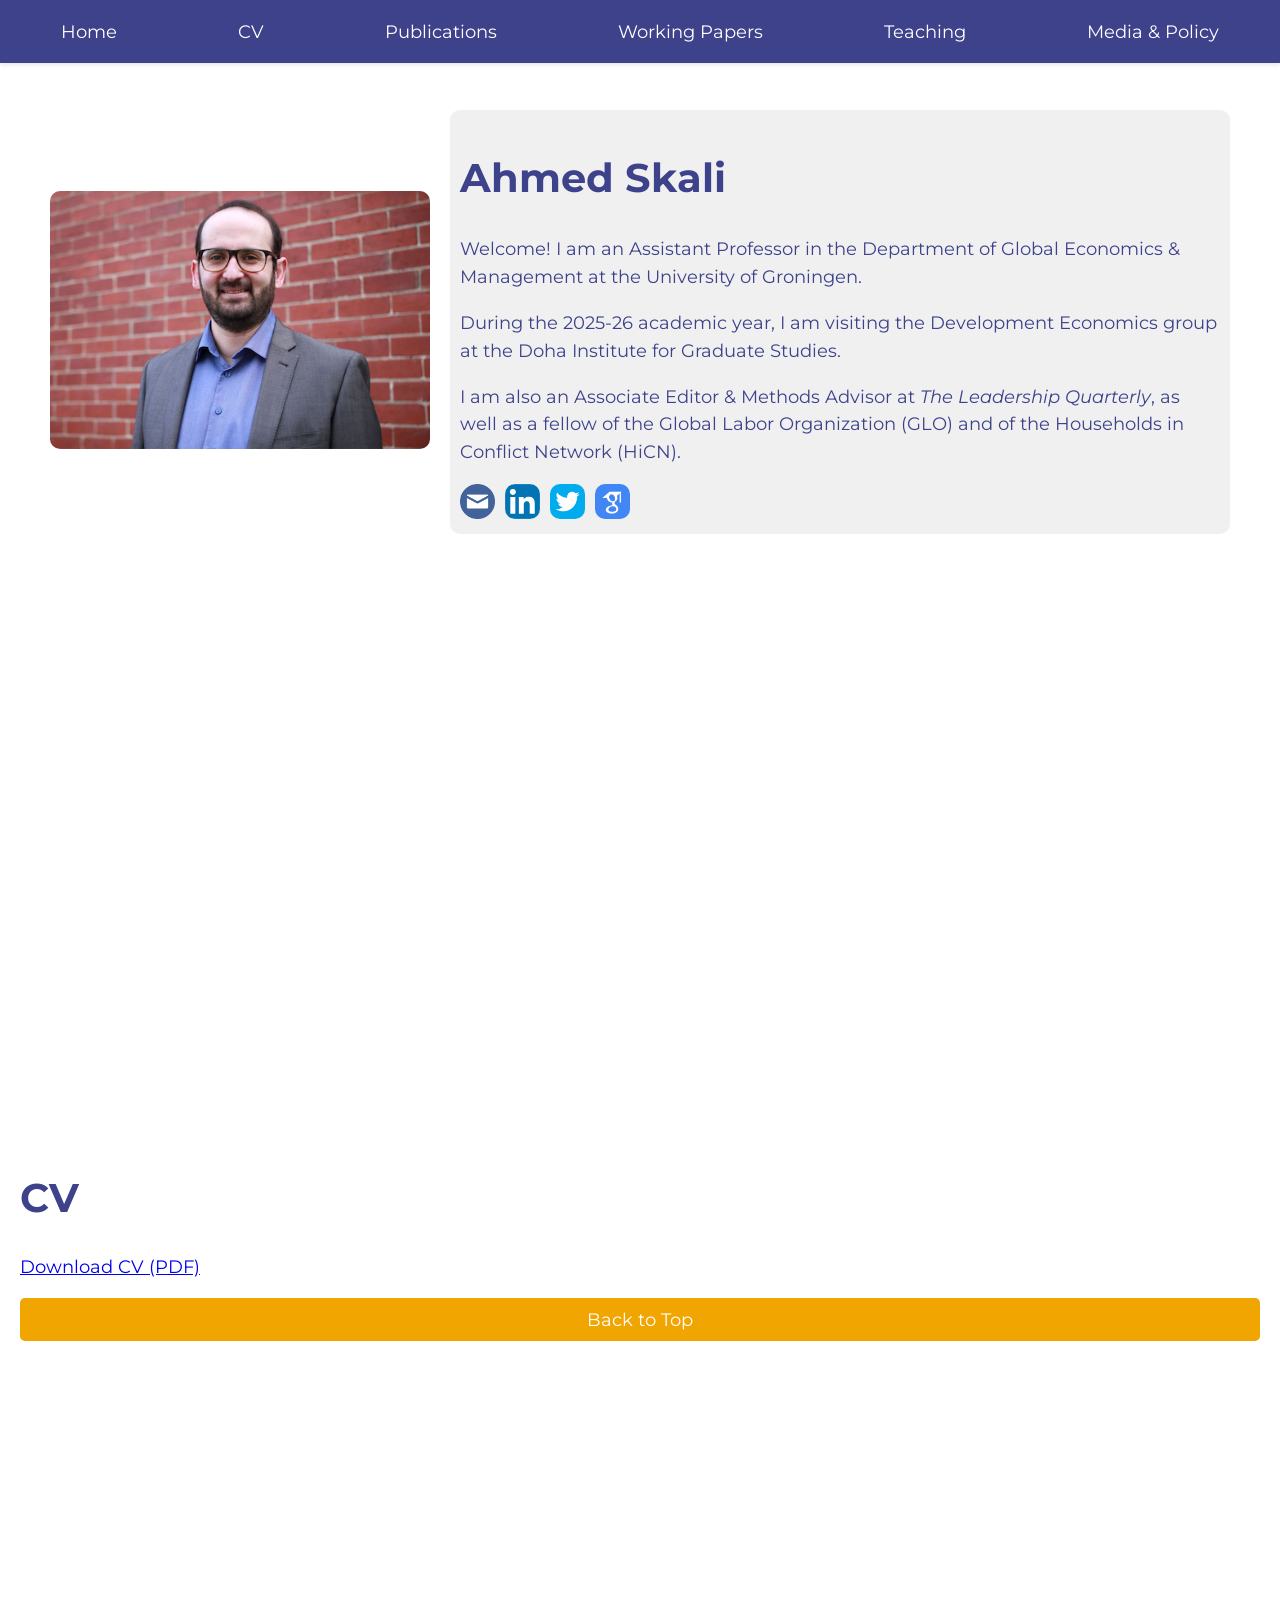
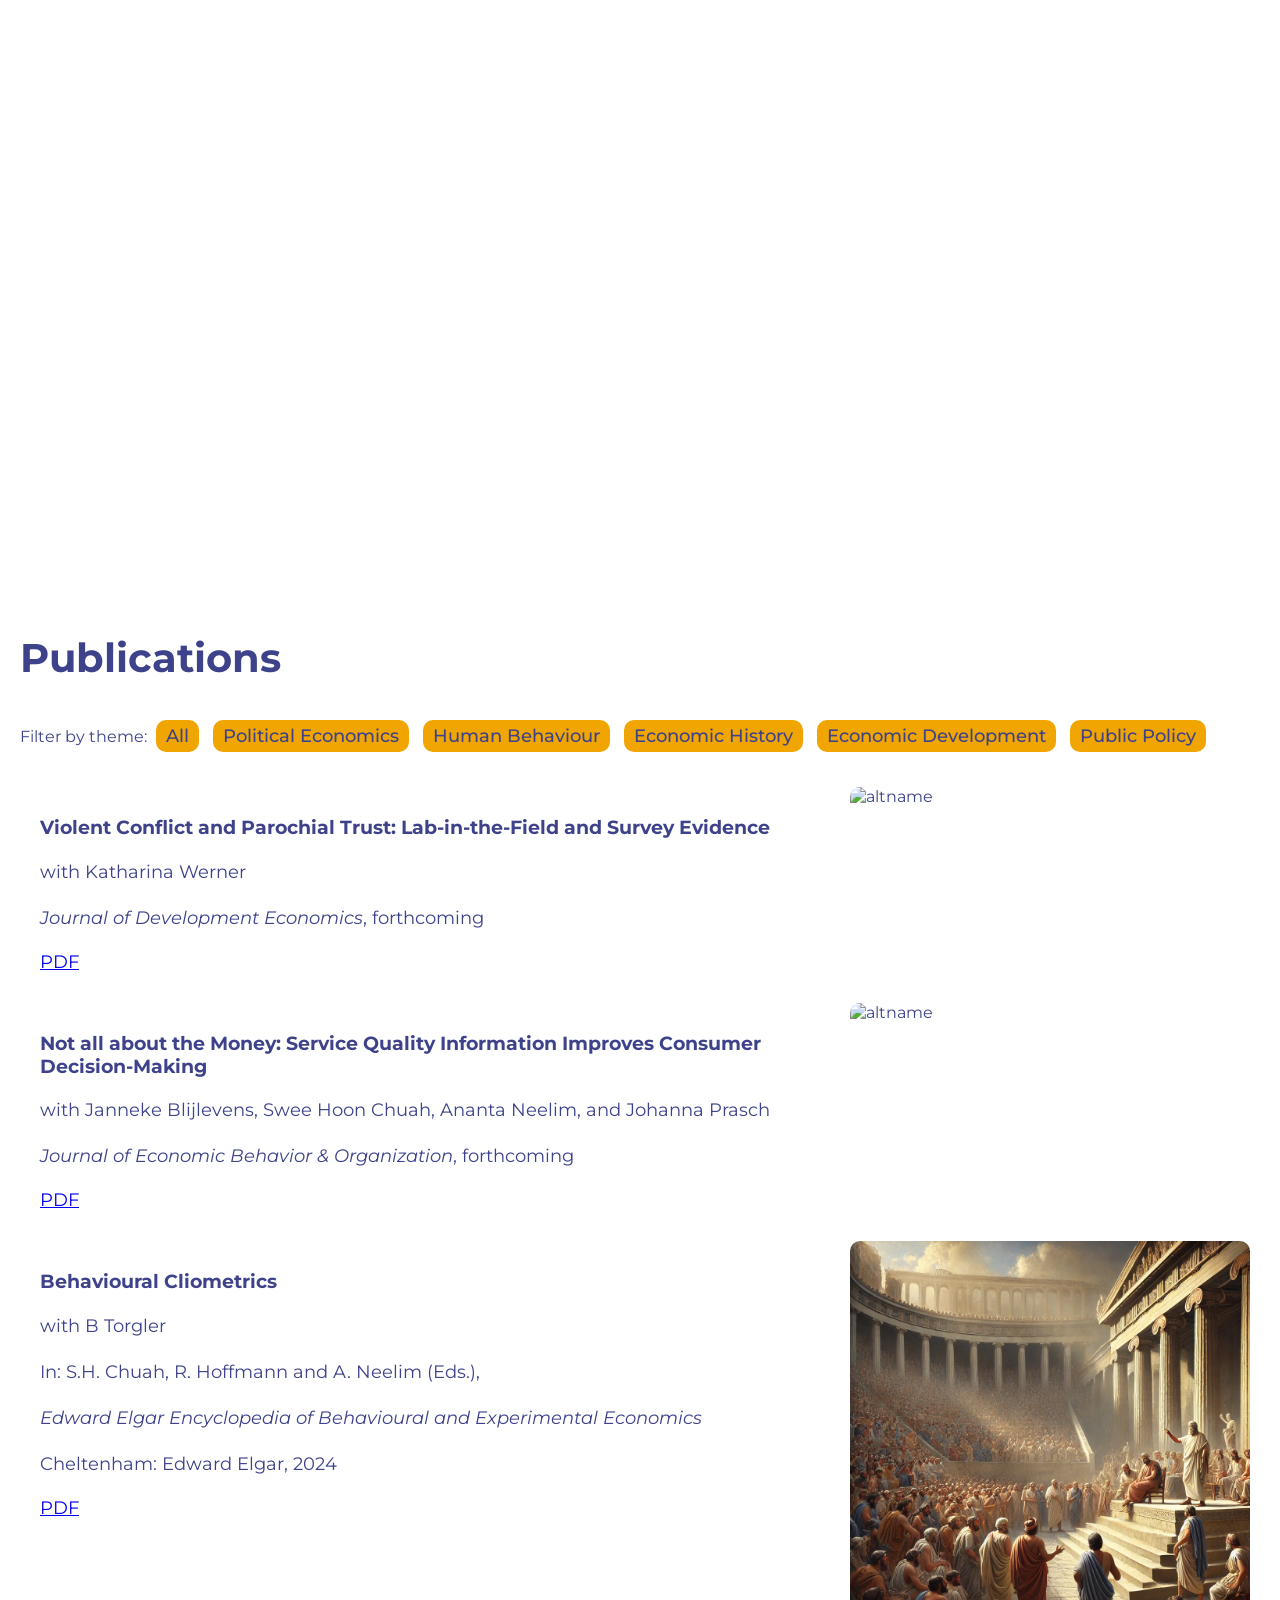
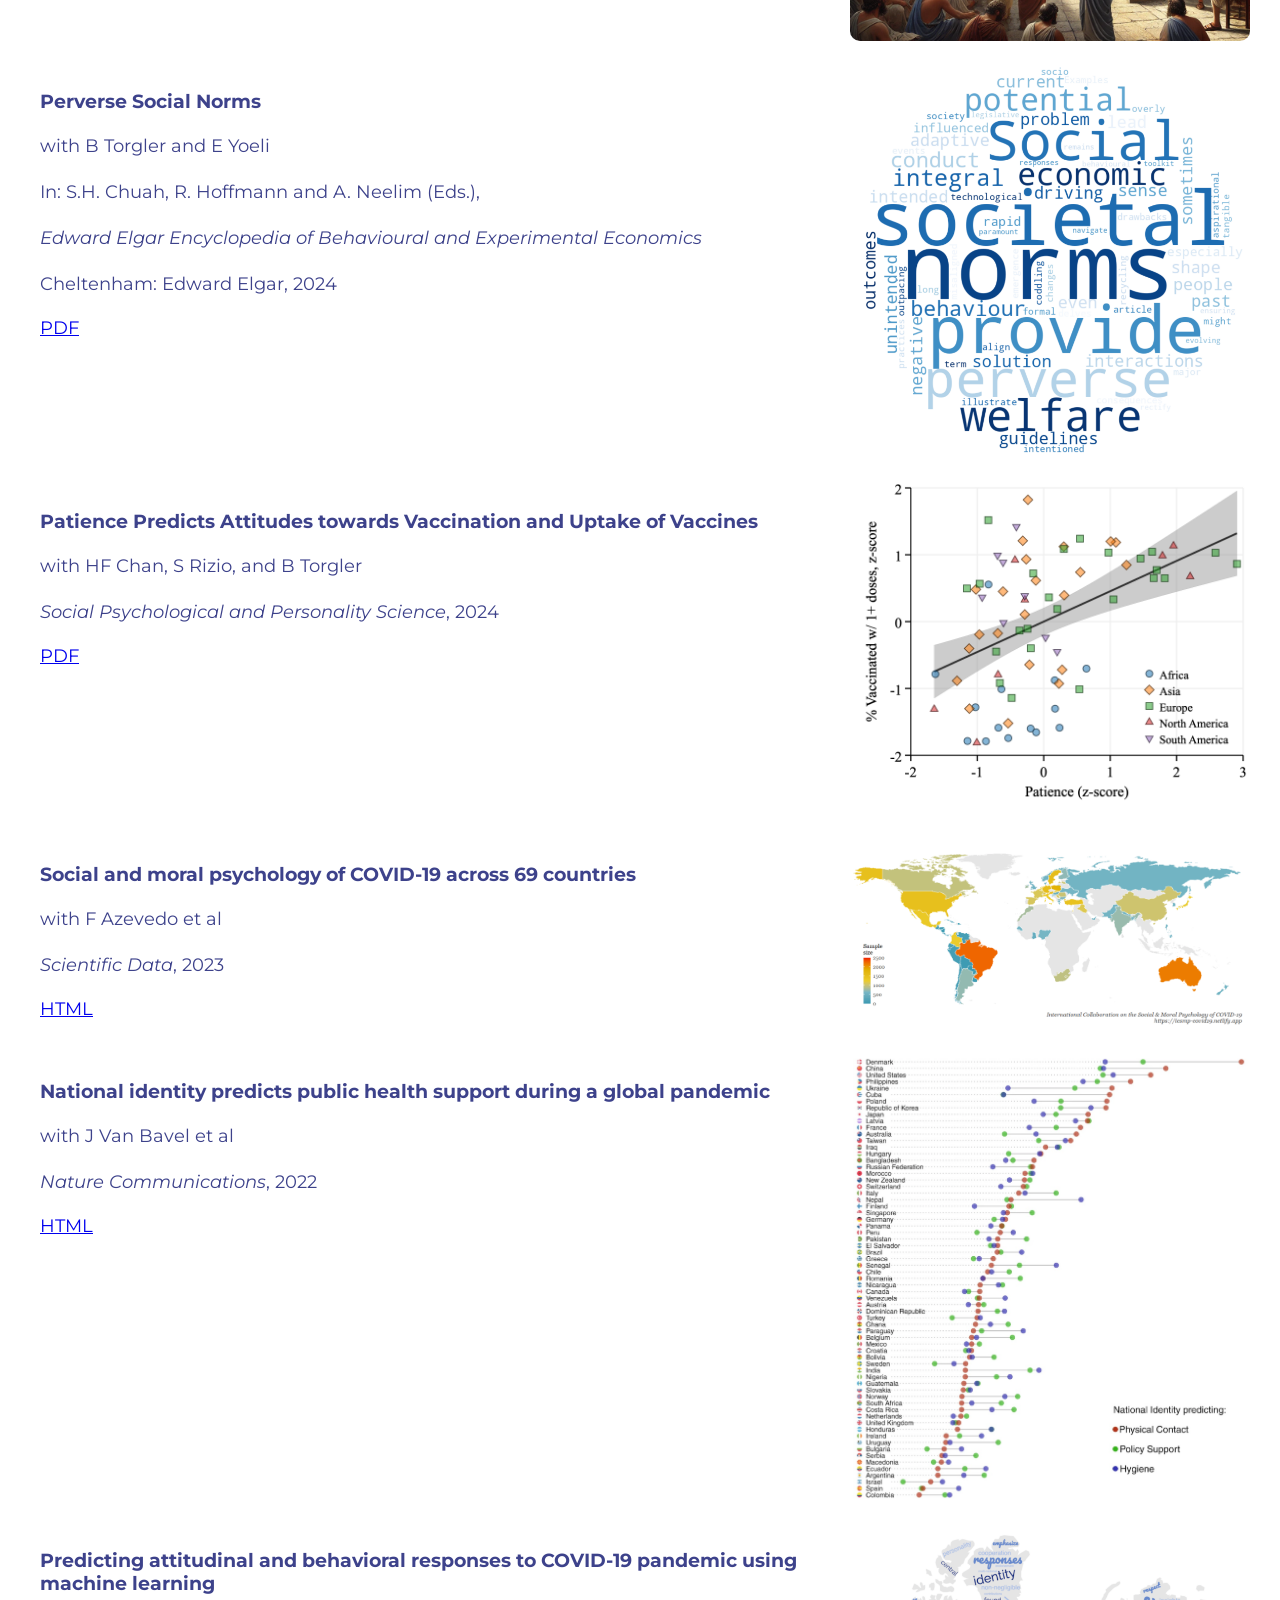
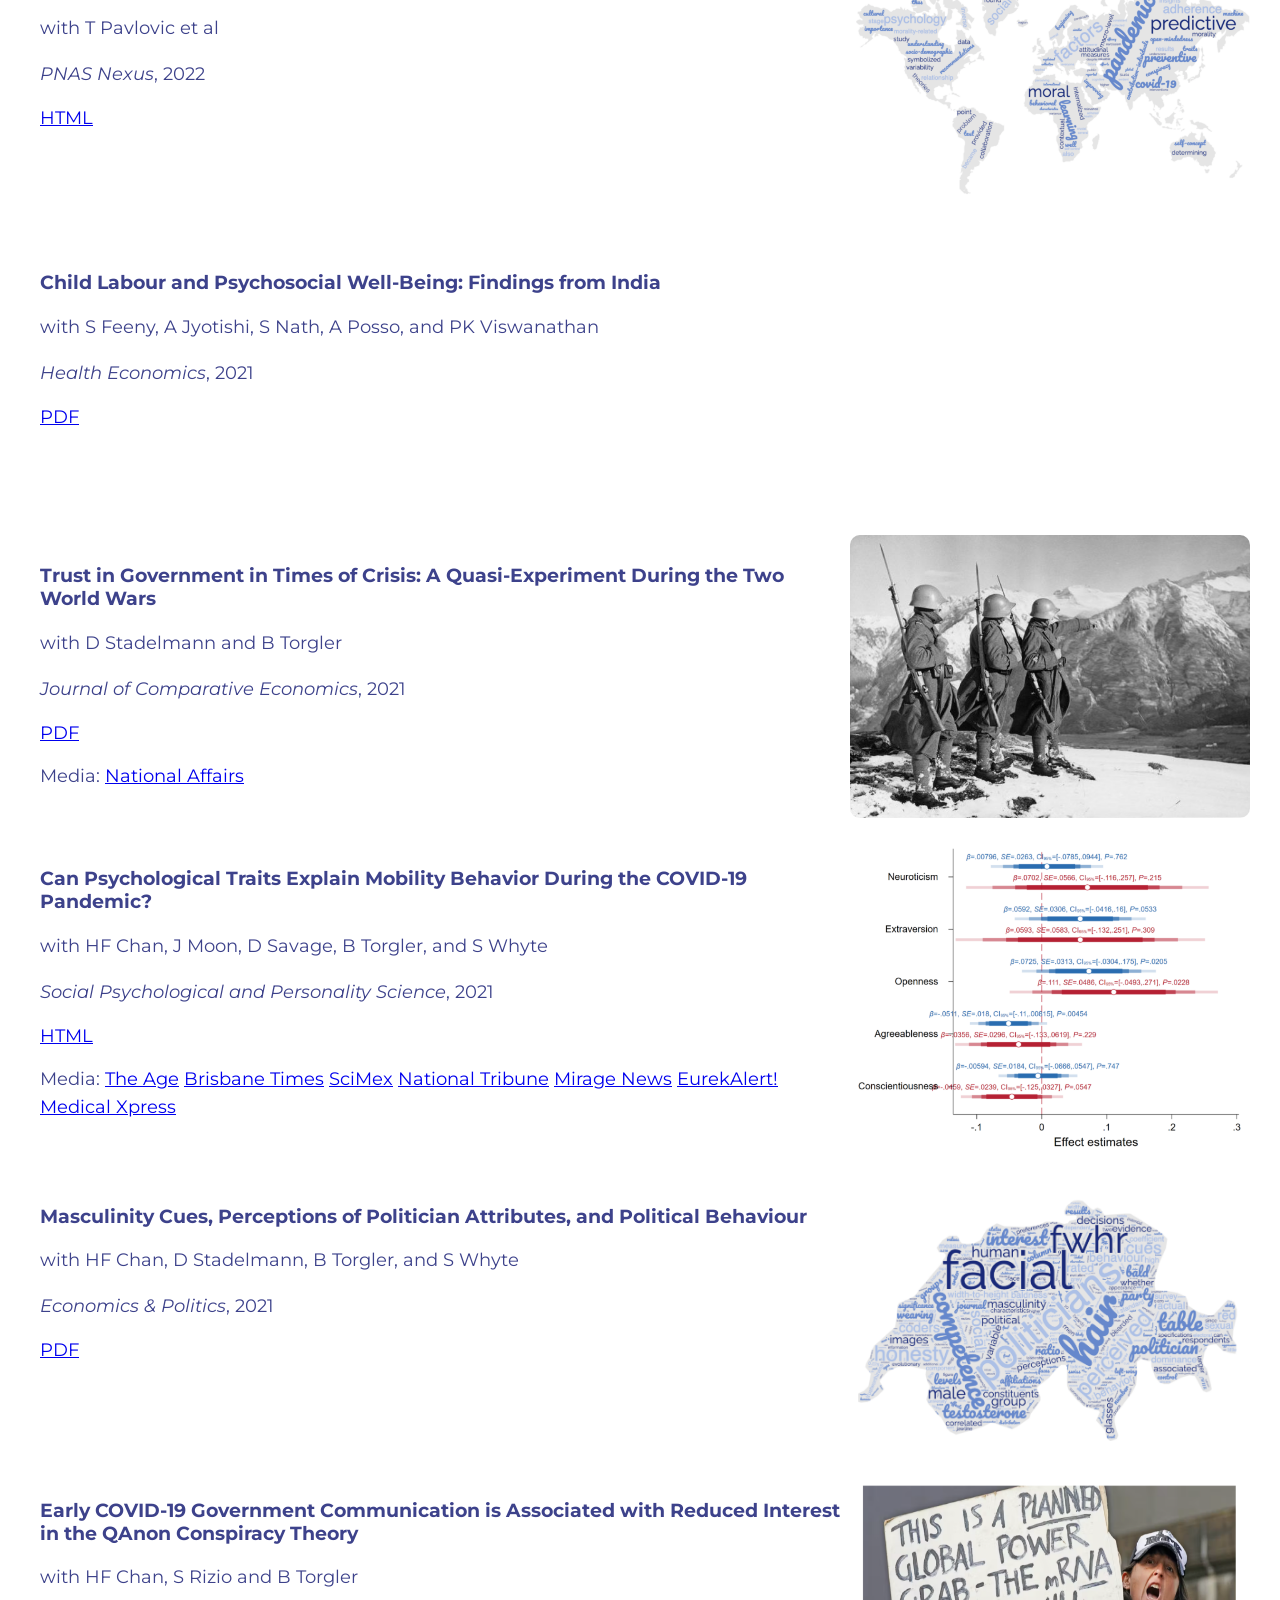
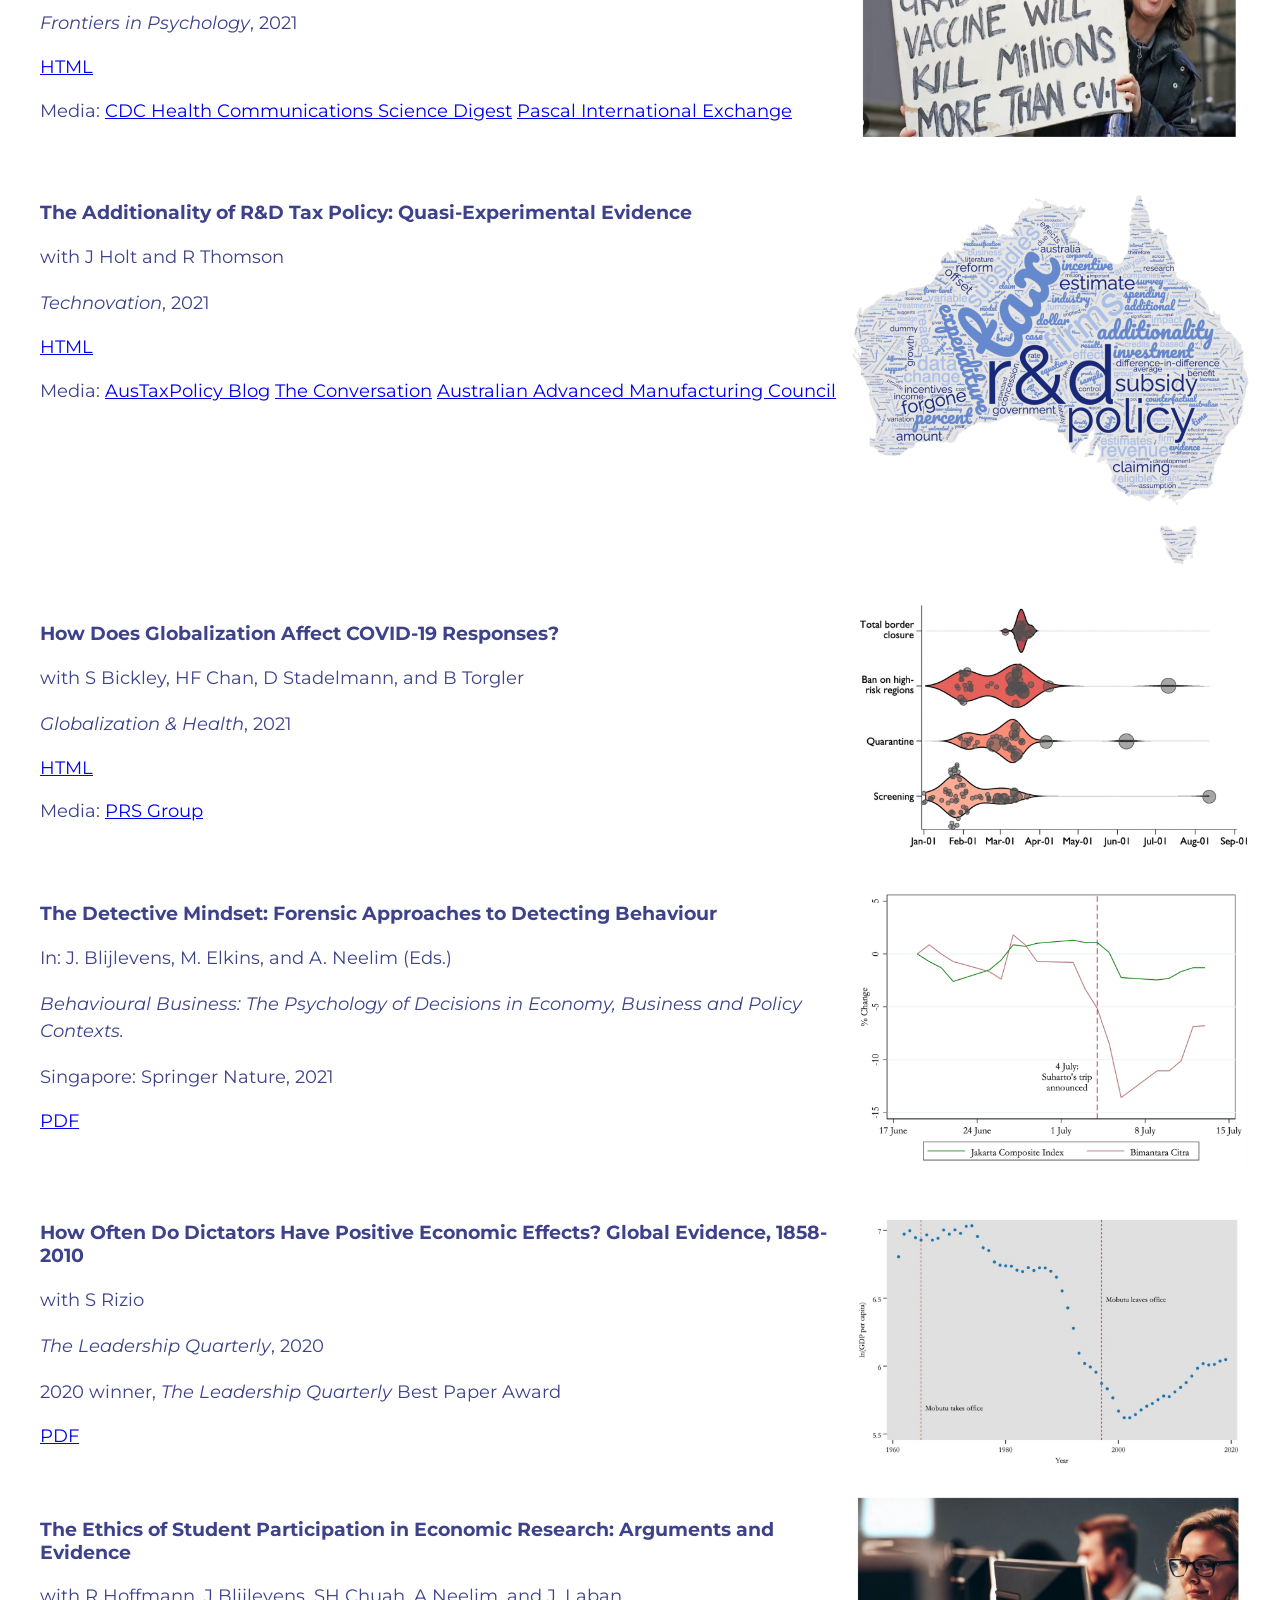
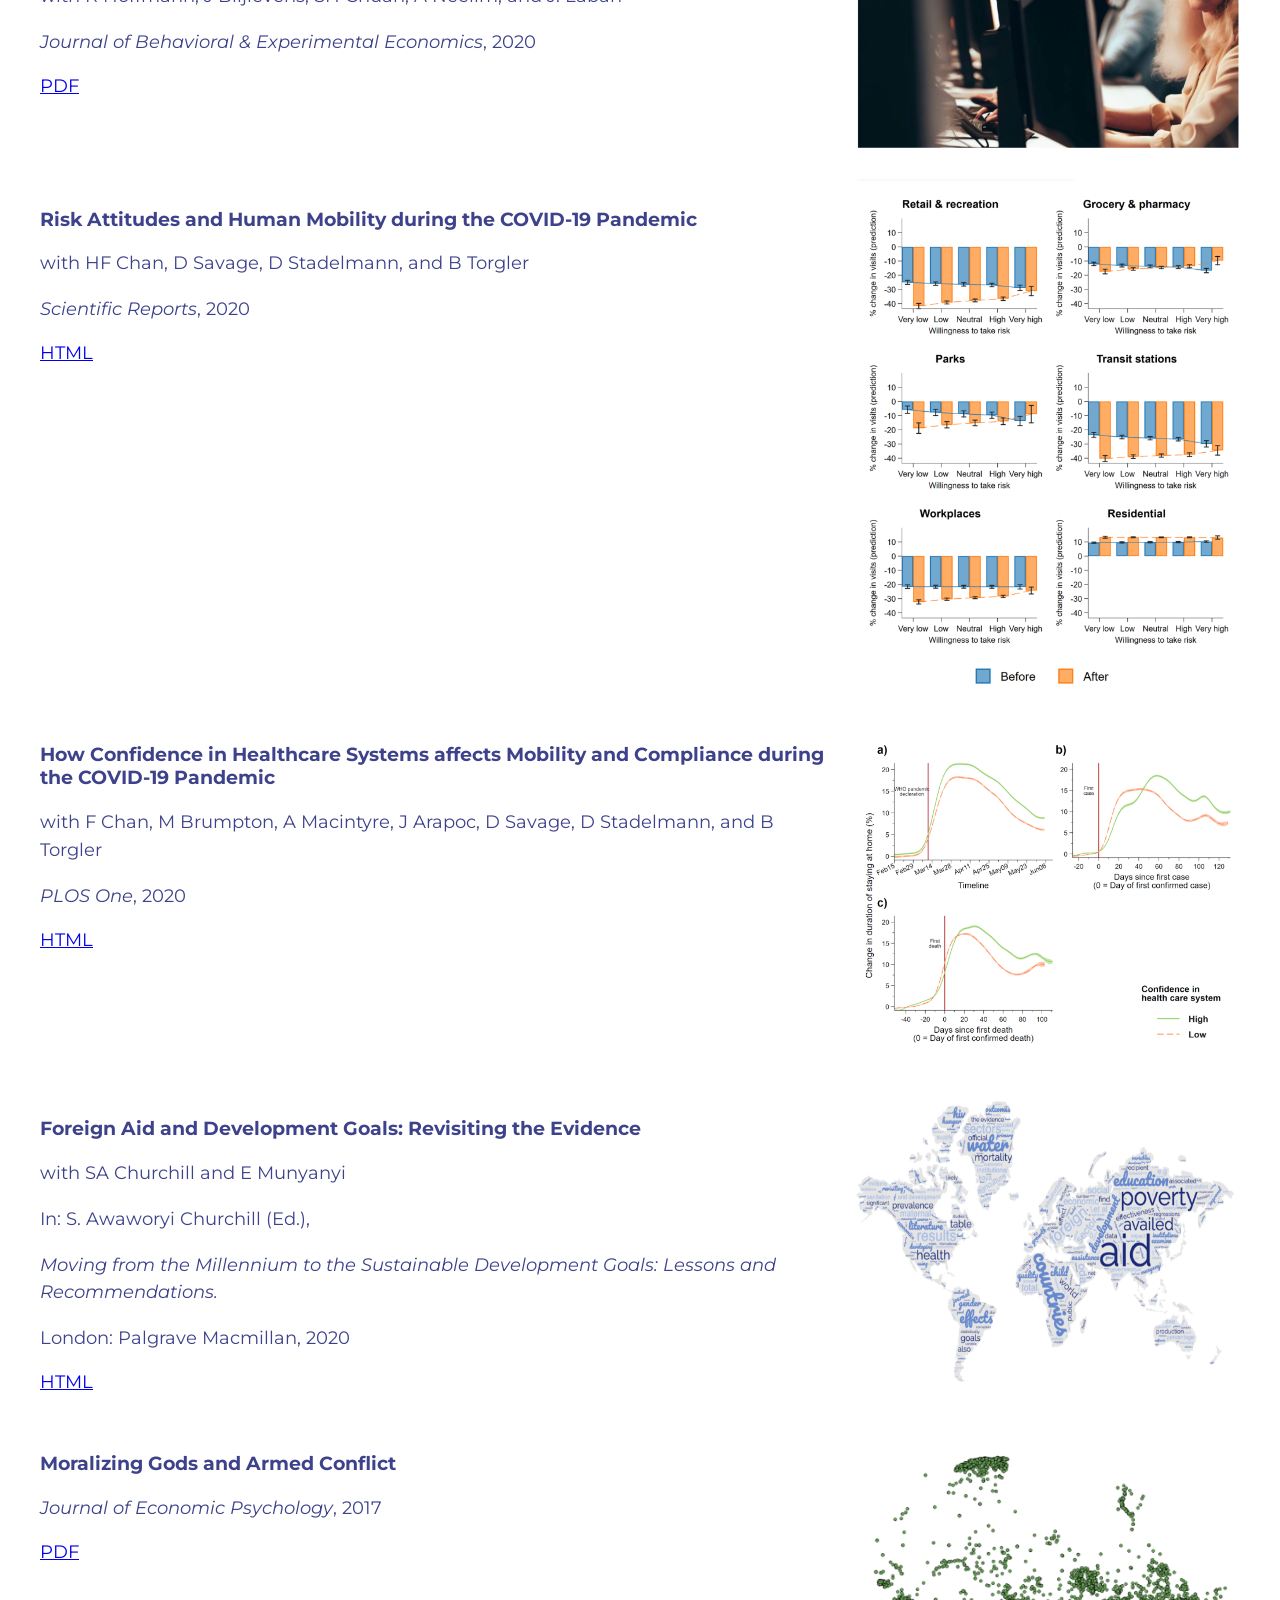
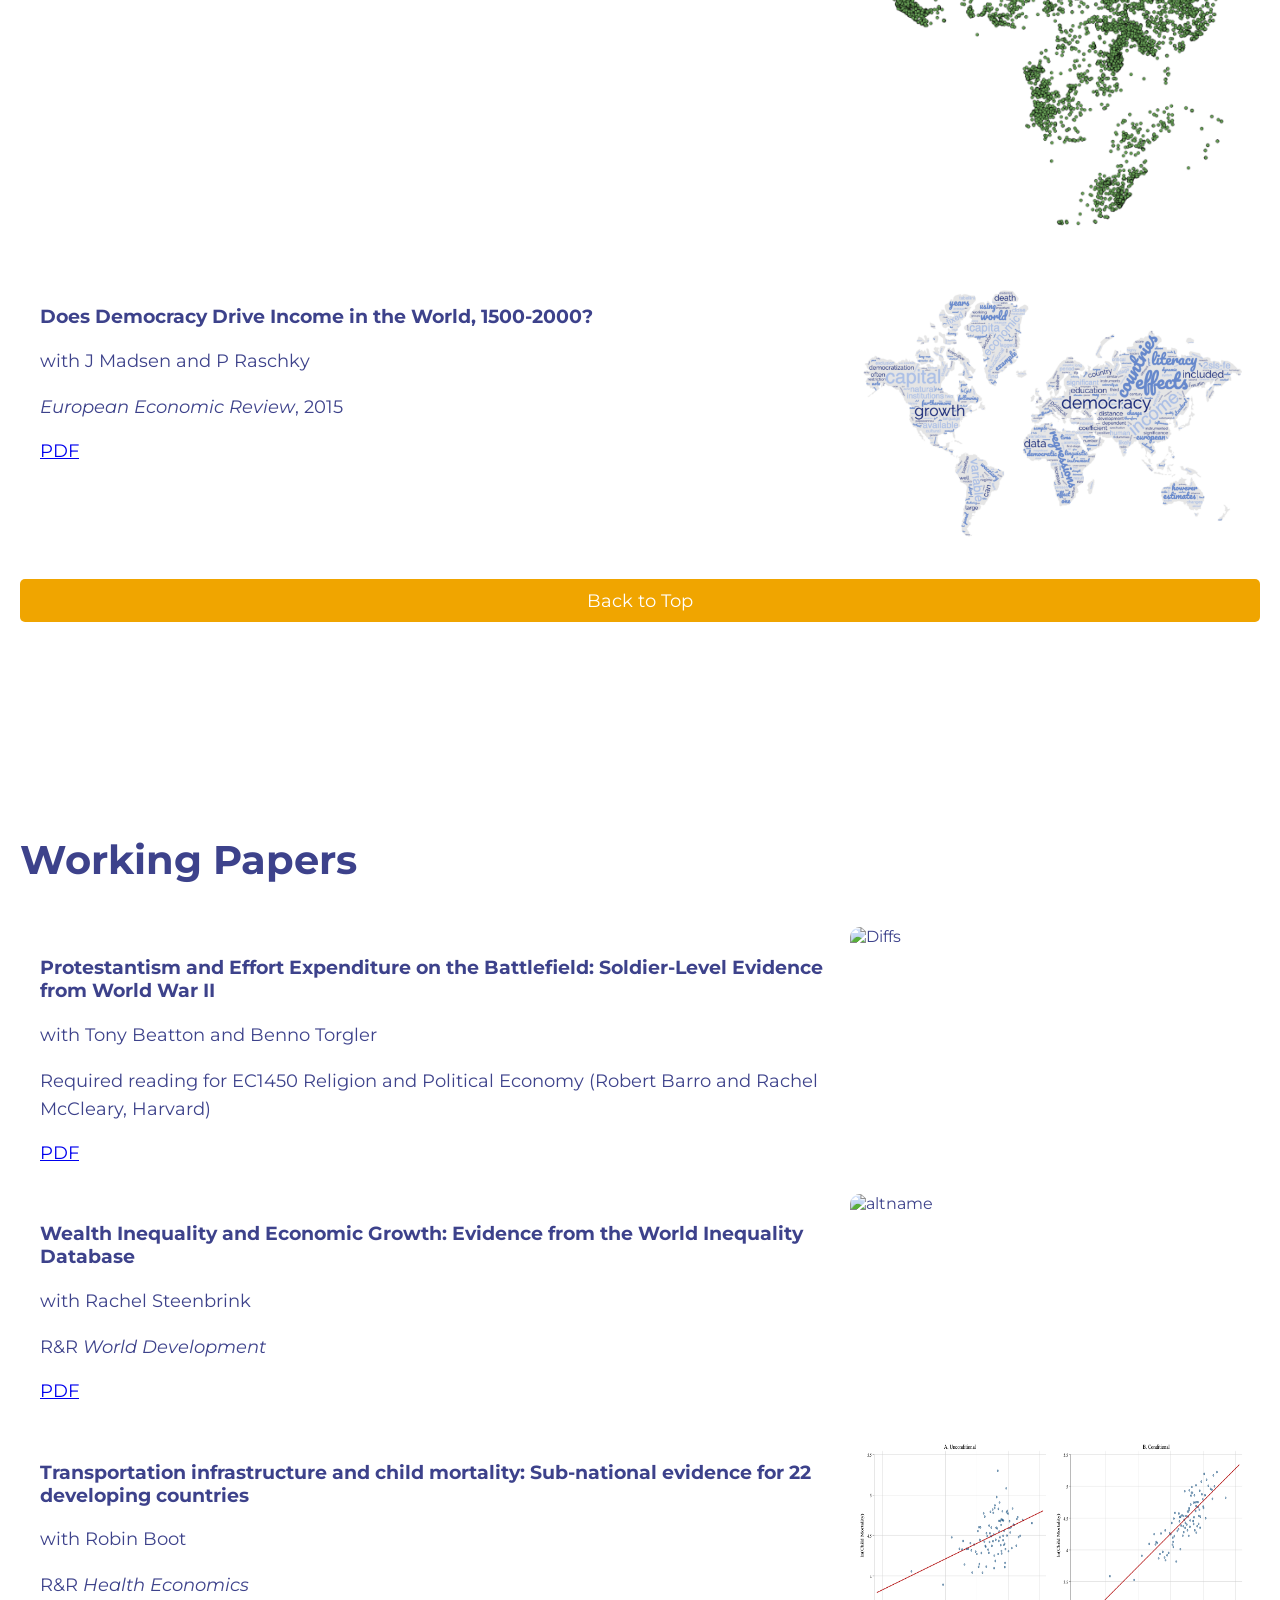
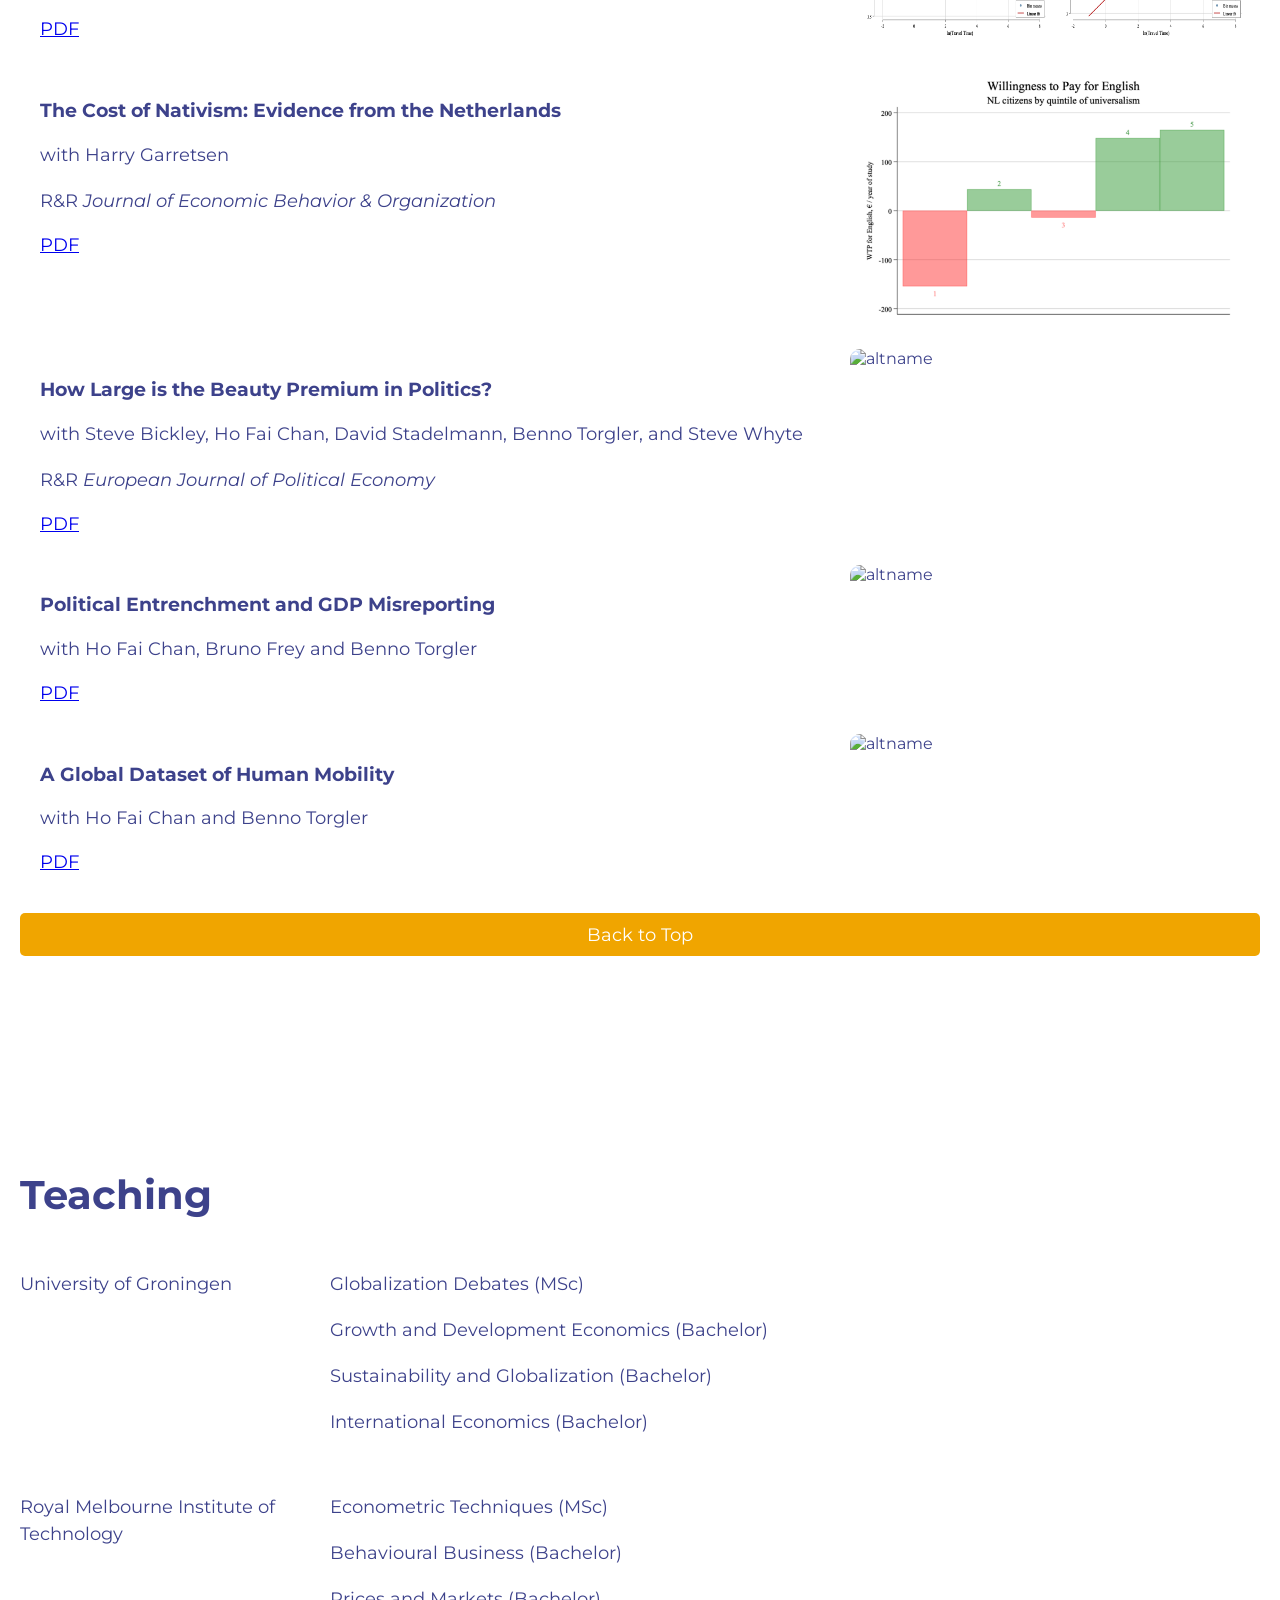
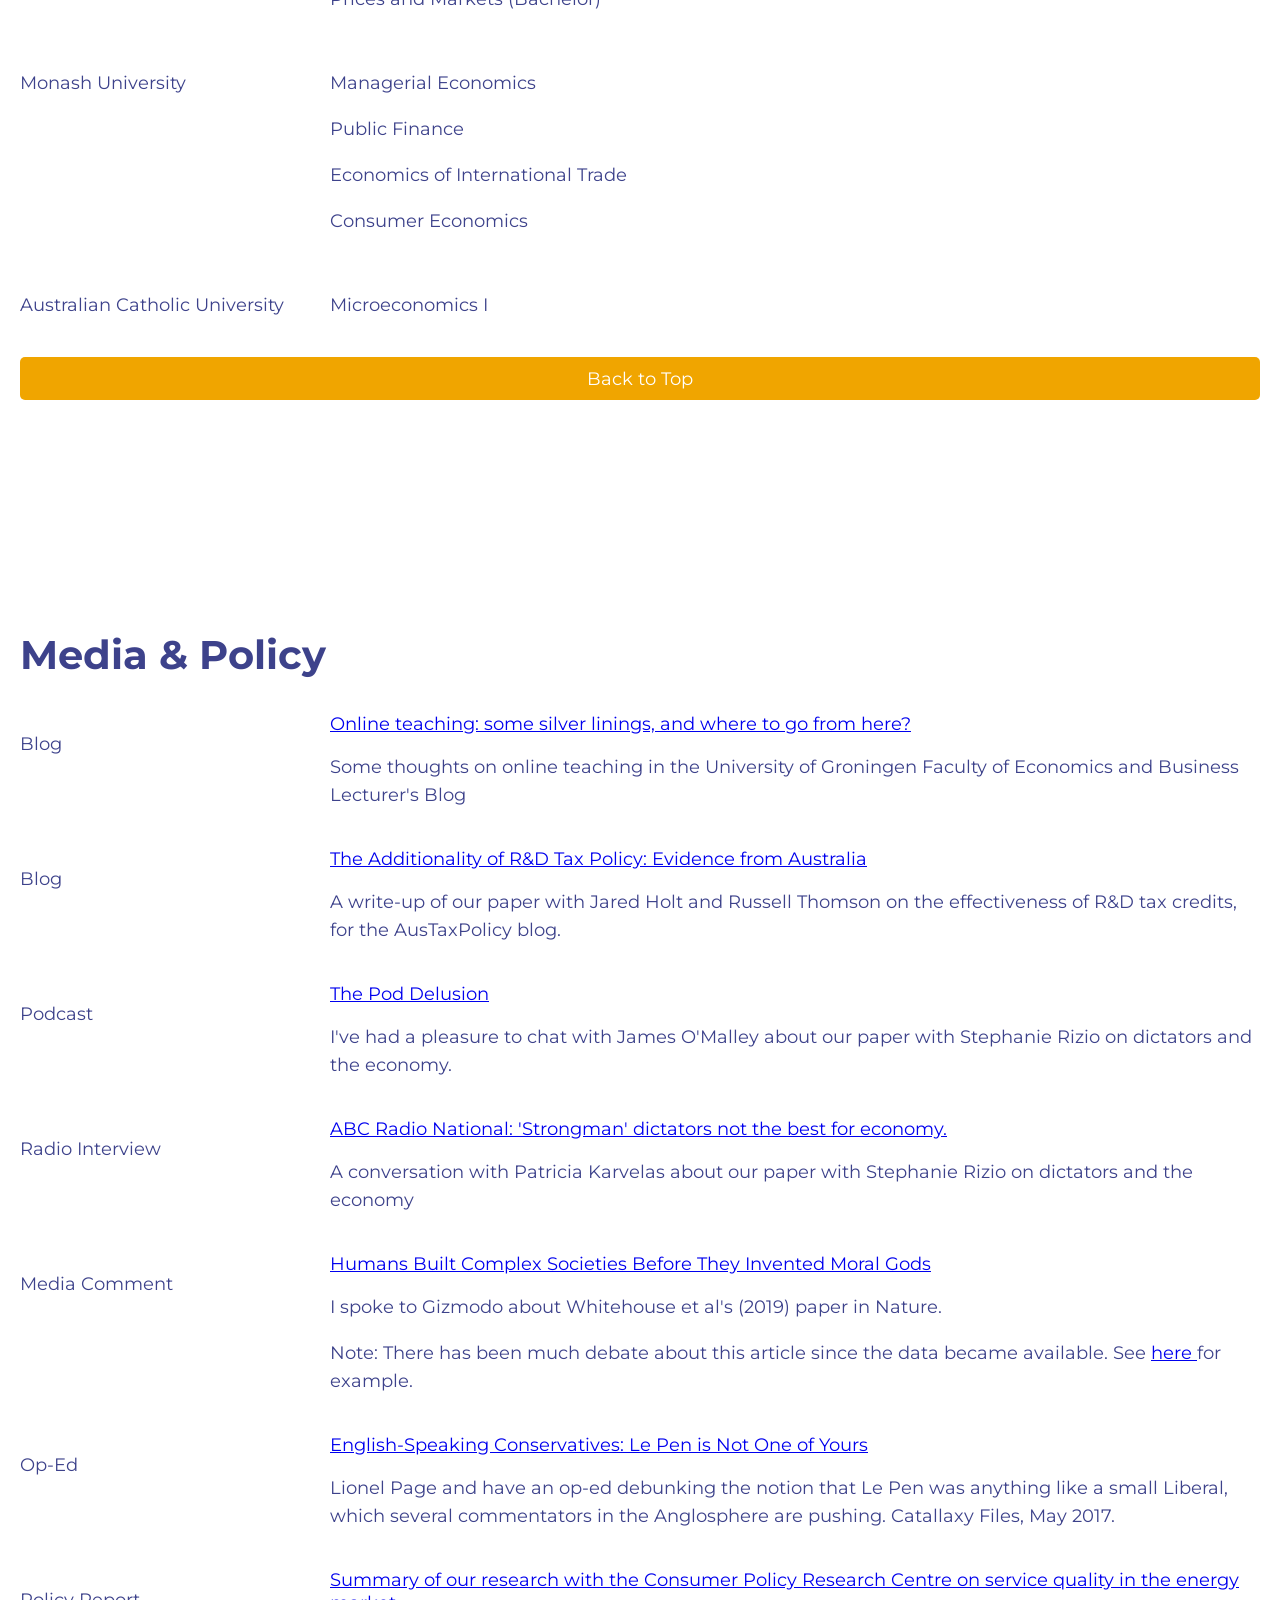
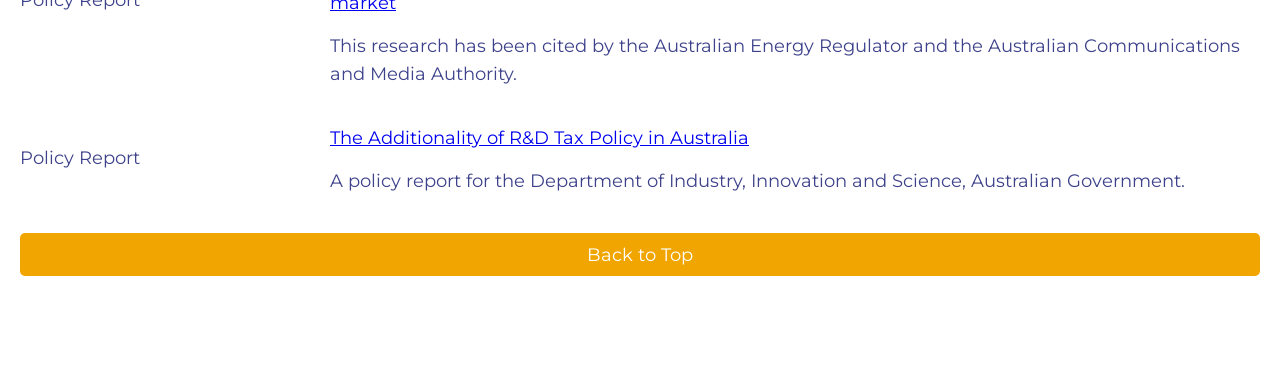
==== commit a9f01347: "Update home.html" ====
--- a/home.html
+++ b/home.html
@@ -304,7 +304,7 @@
         <div class="about_a">
             <h1>Ahmed Skali</h1>
             <p>Welcome! I am an Assistant Professor in the Department of Global Economics &amp; Management at the University of Groningen.</p>
-            <p>For the 2025-26 academic year, I am a Visiting Assistant Professor in the Development Economics group at the Doha Institute for Graduate Studies.</p>
+            <p>During the 2025-26 academic year, I am visiting the Development Economics group at the Doha Institute for Graduate Studies.</p>
             <p>I am also an Associate Editor &amp; Methods Advisor at <em>The Leadership Quarterly</em>, as well as a fellow of the Global Labor Organization (GLO) and of the Households in Conflict Network (HiCN).</p>
                     <div class="contact-icon">
             <a href="mailto:a.skali@rug.nl" target="_blank" style="text-decoration: none;">
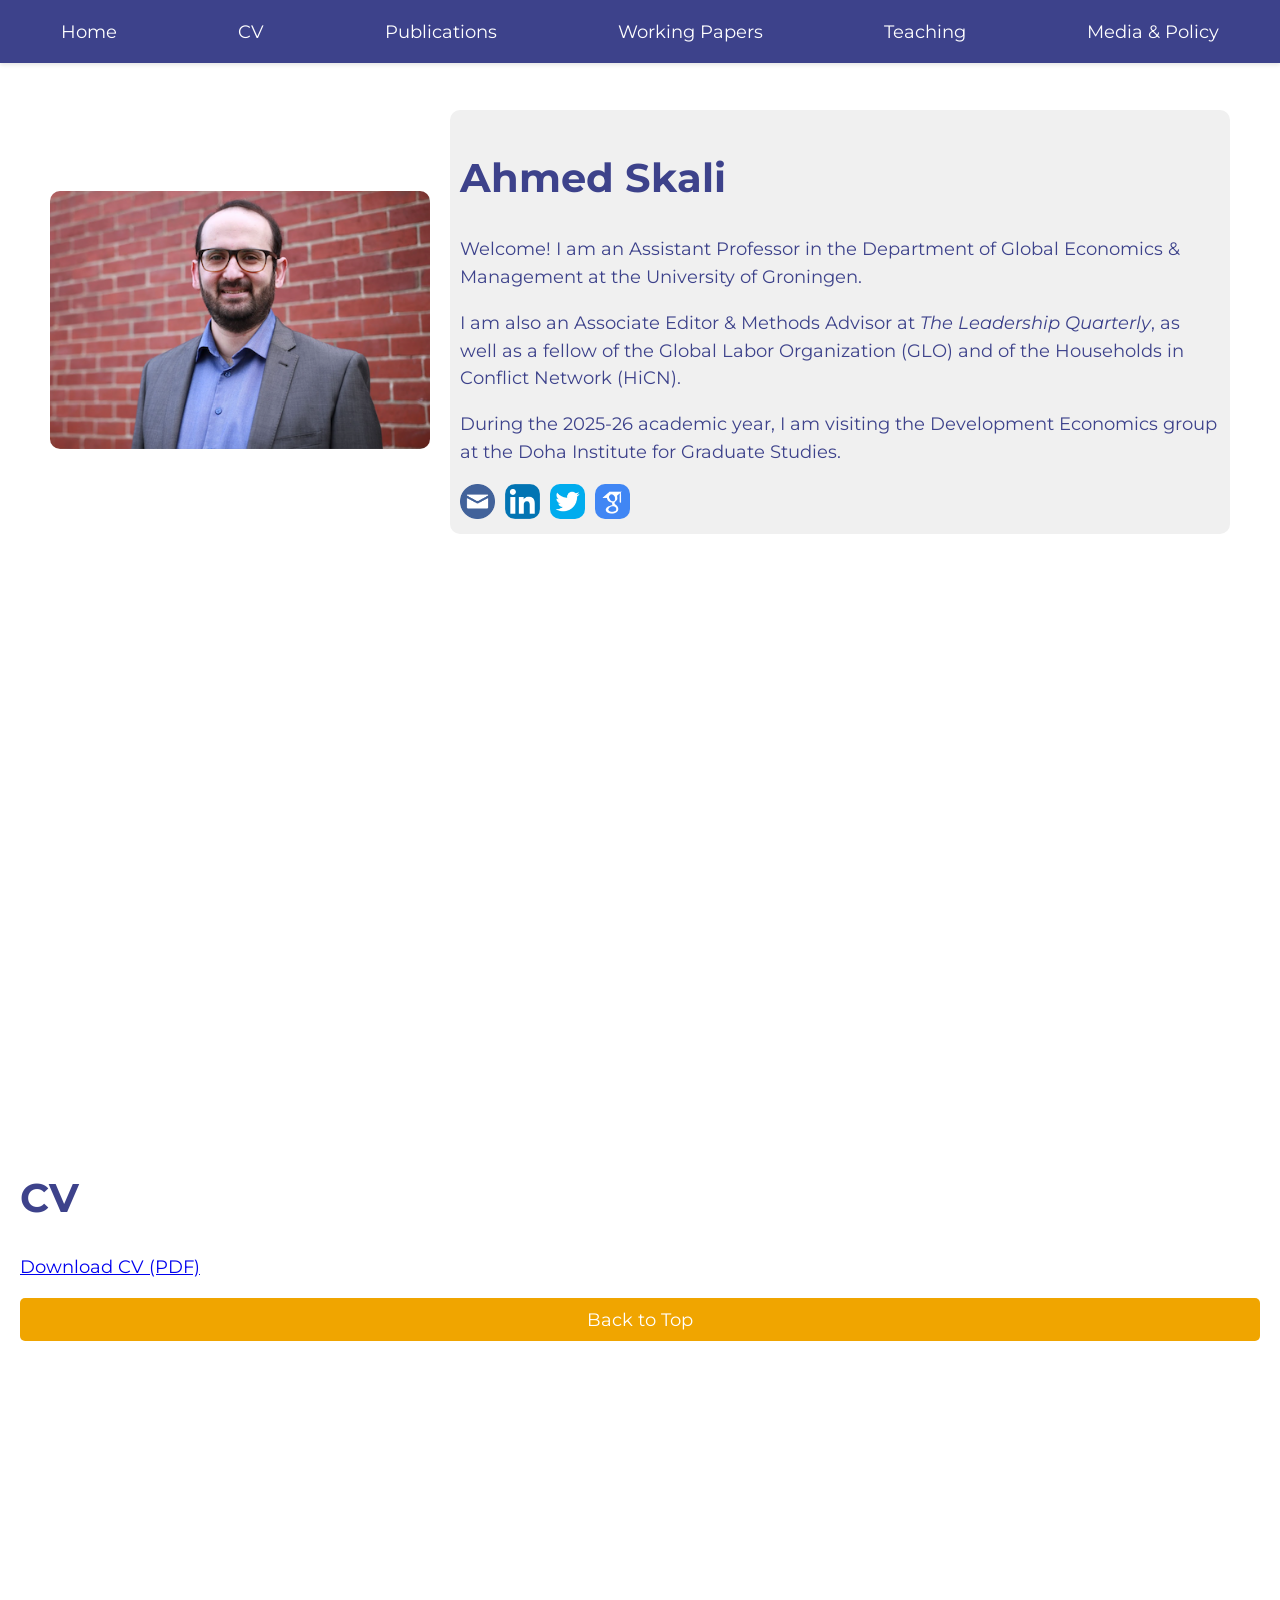
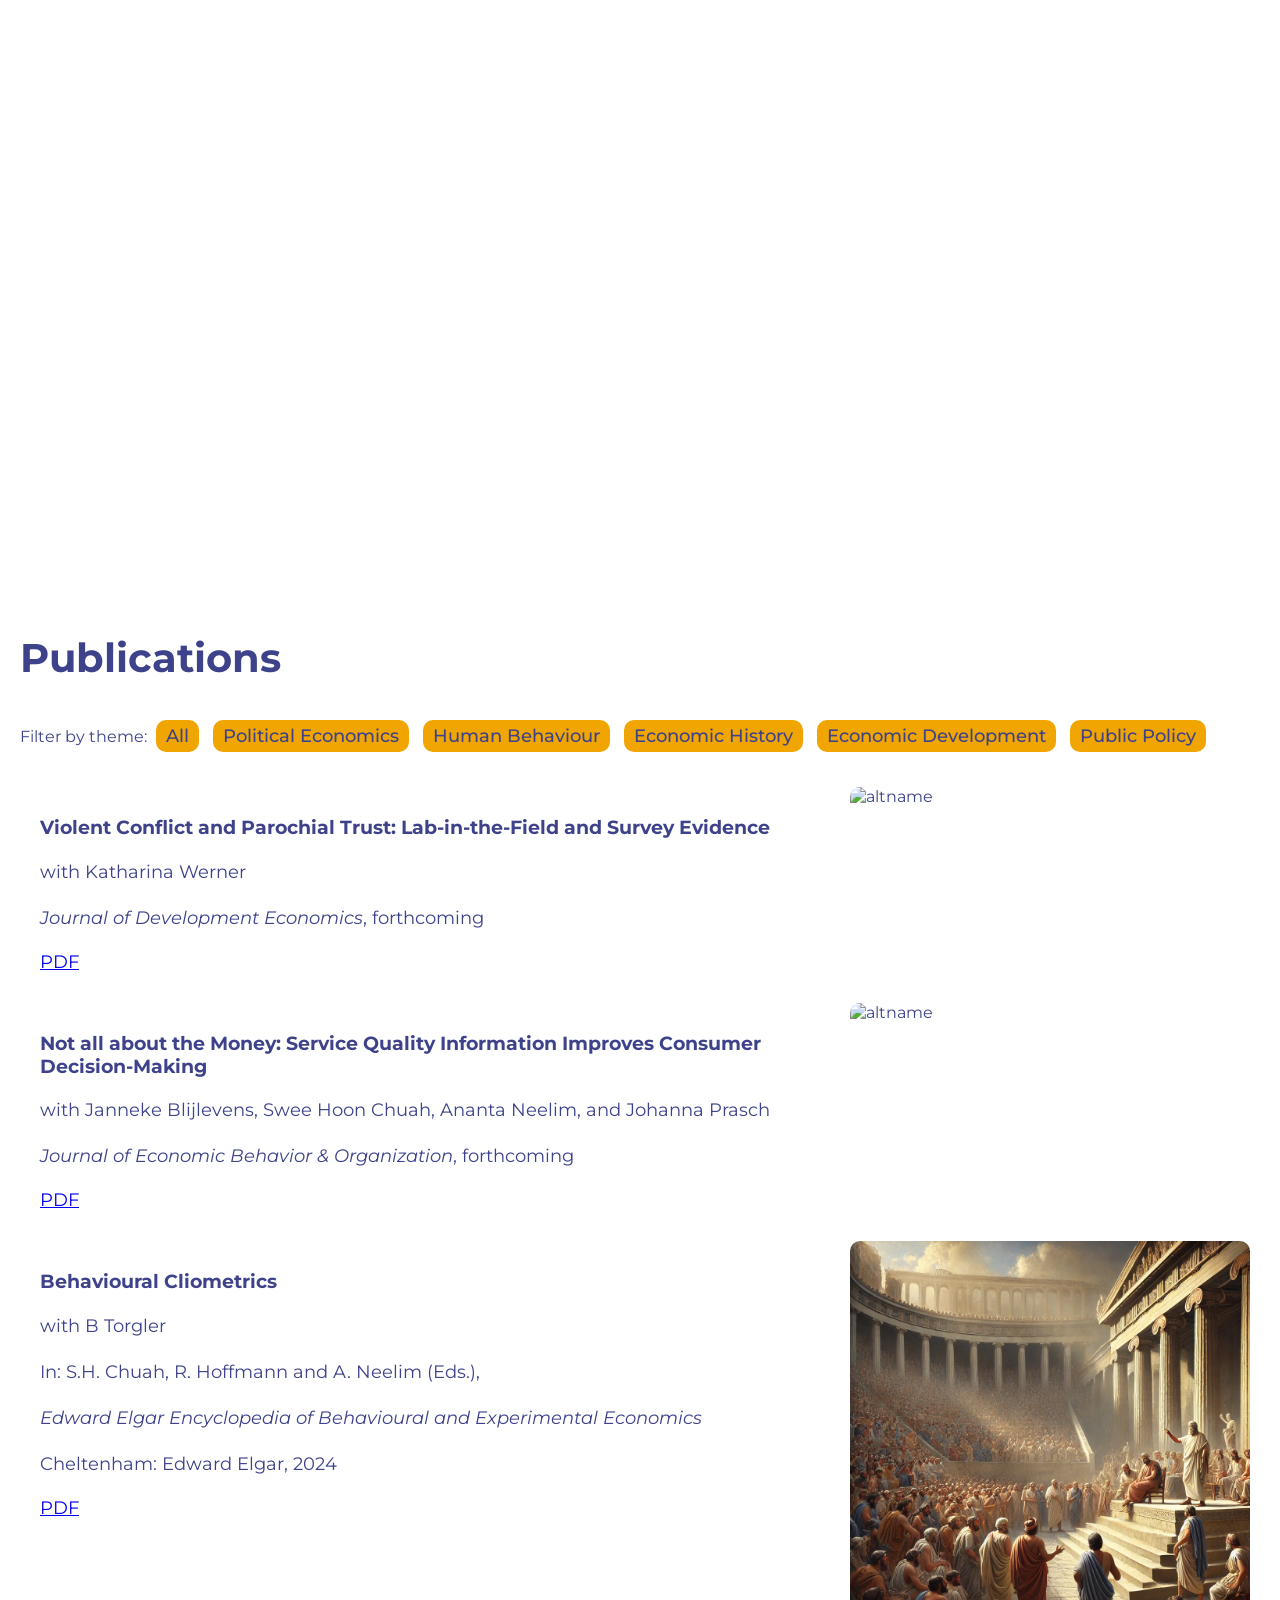
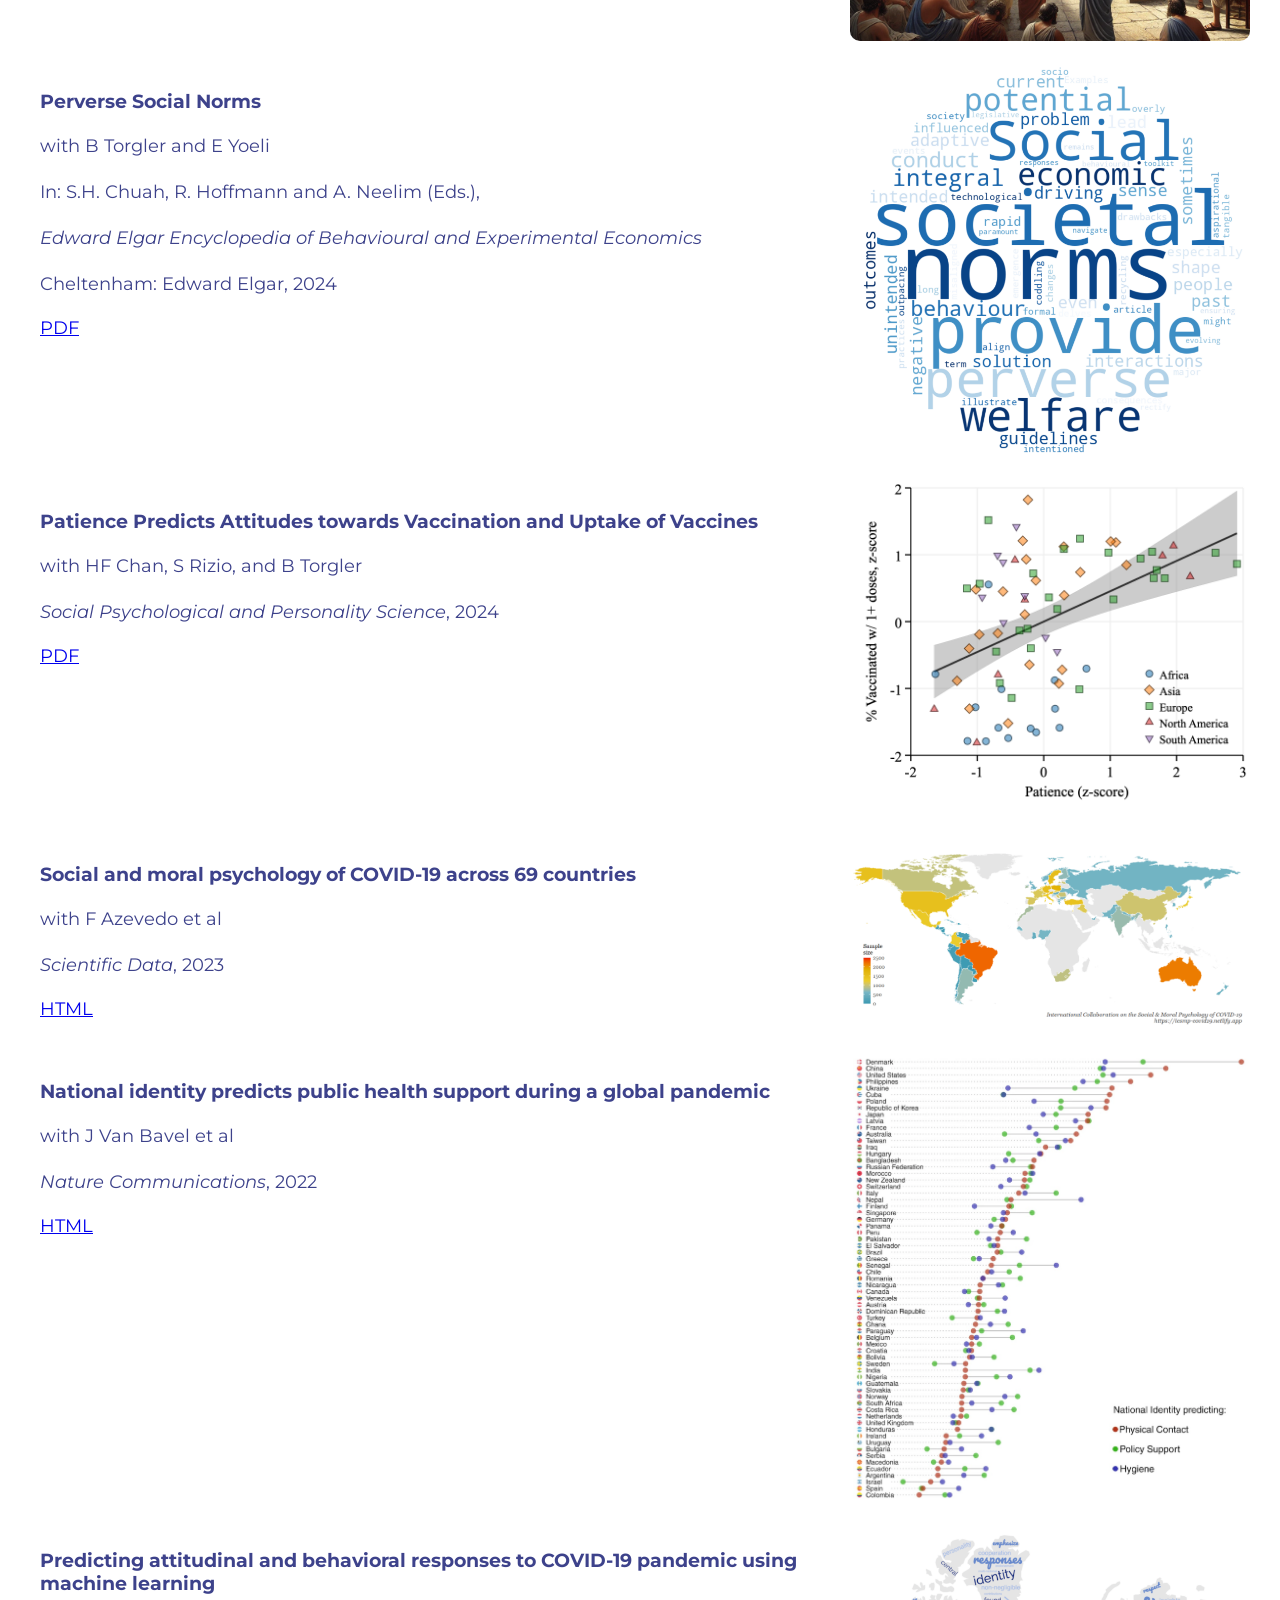
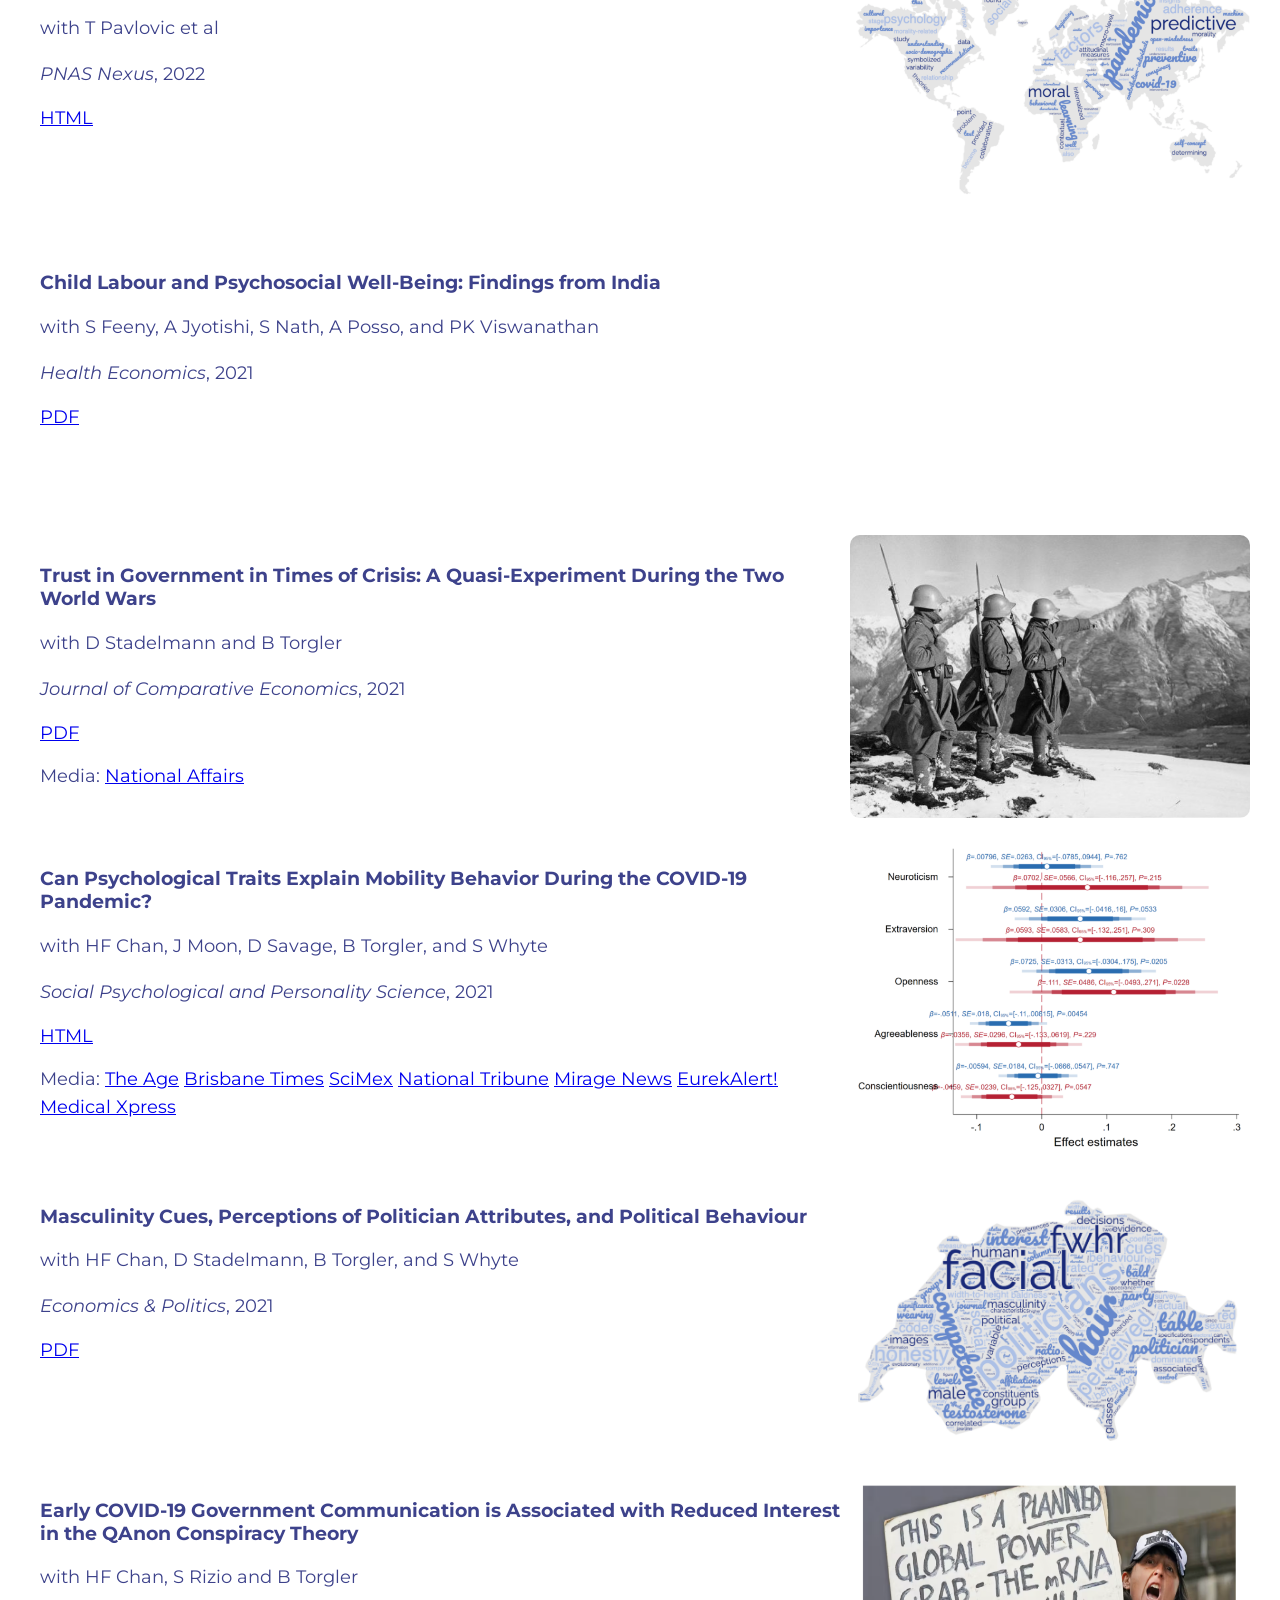
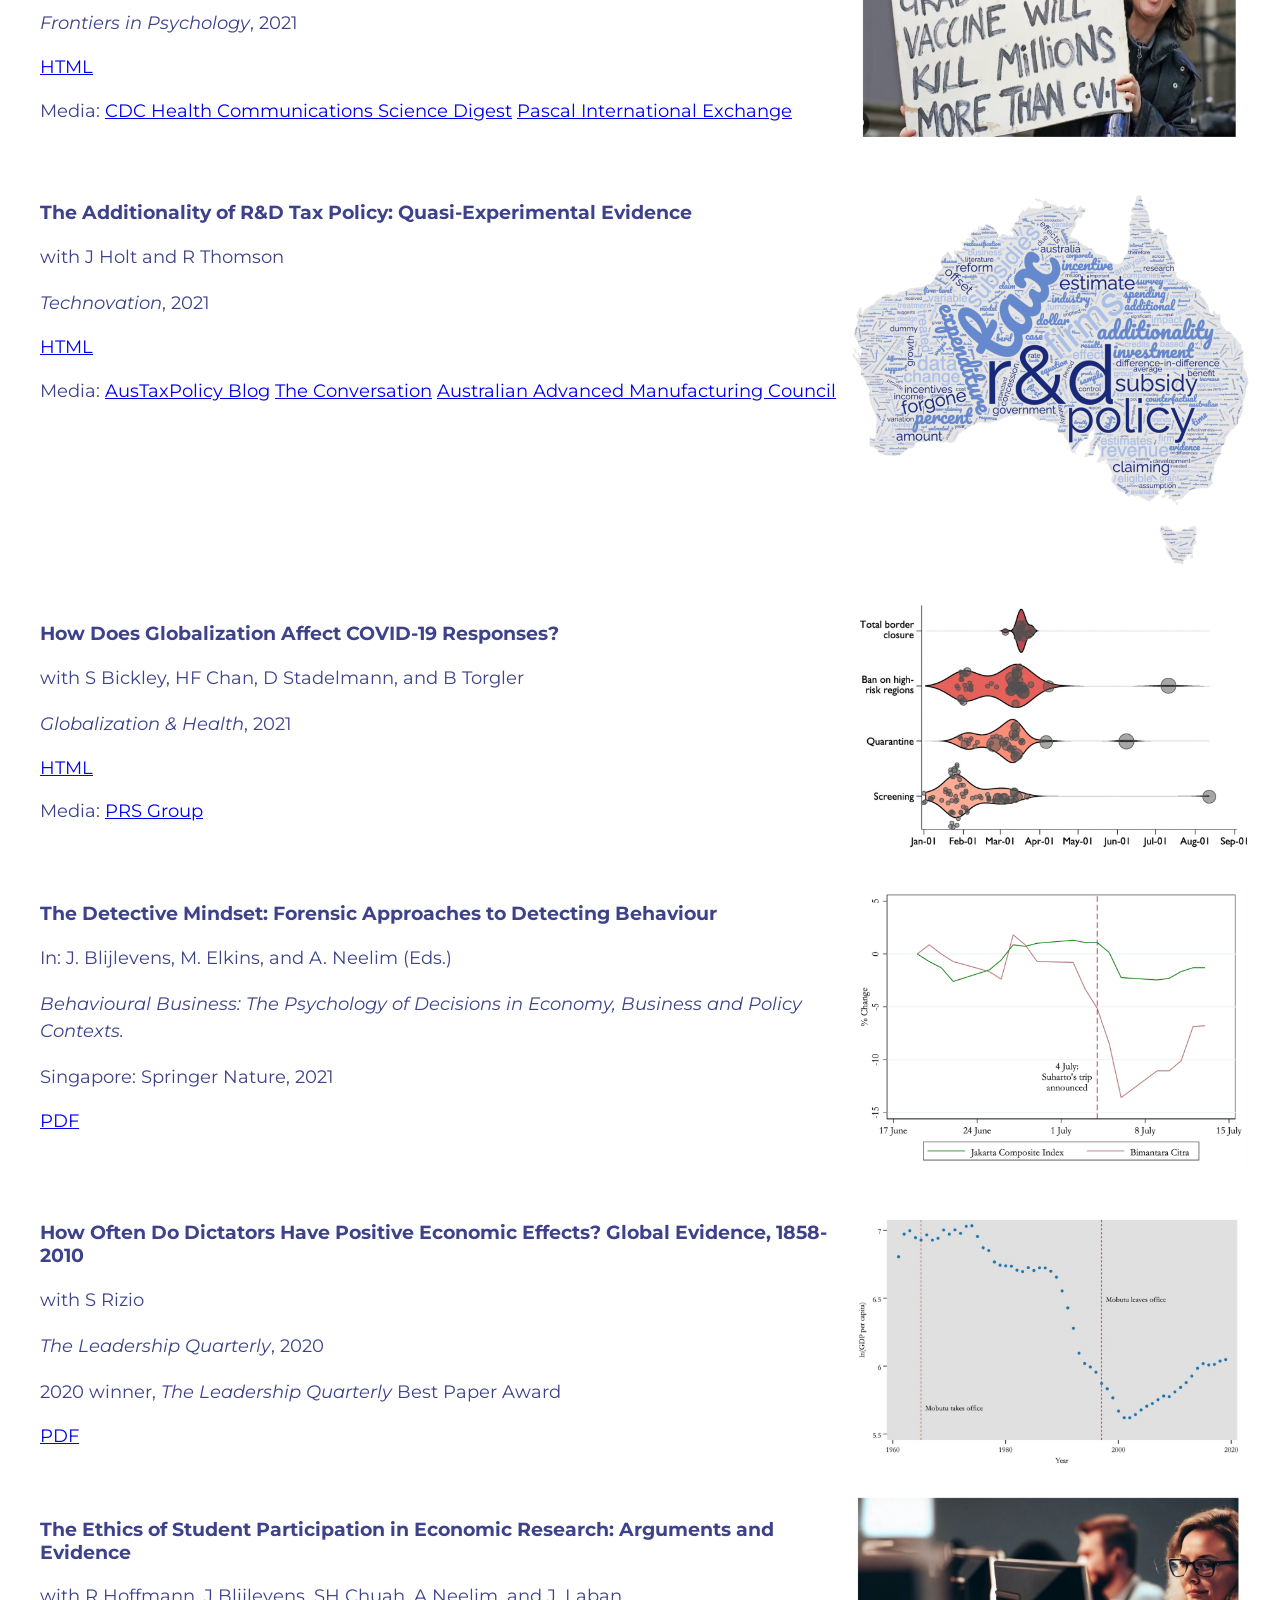
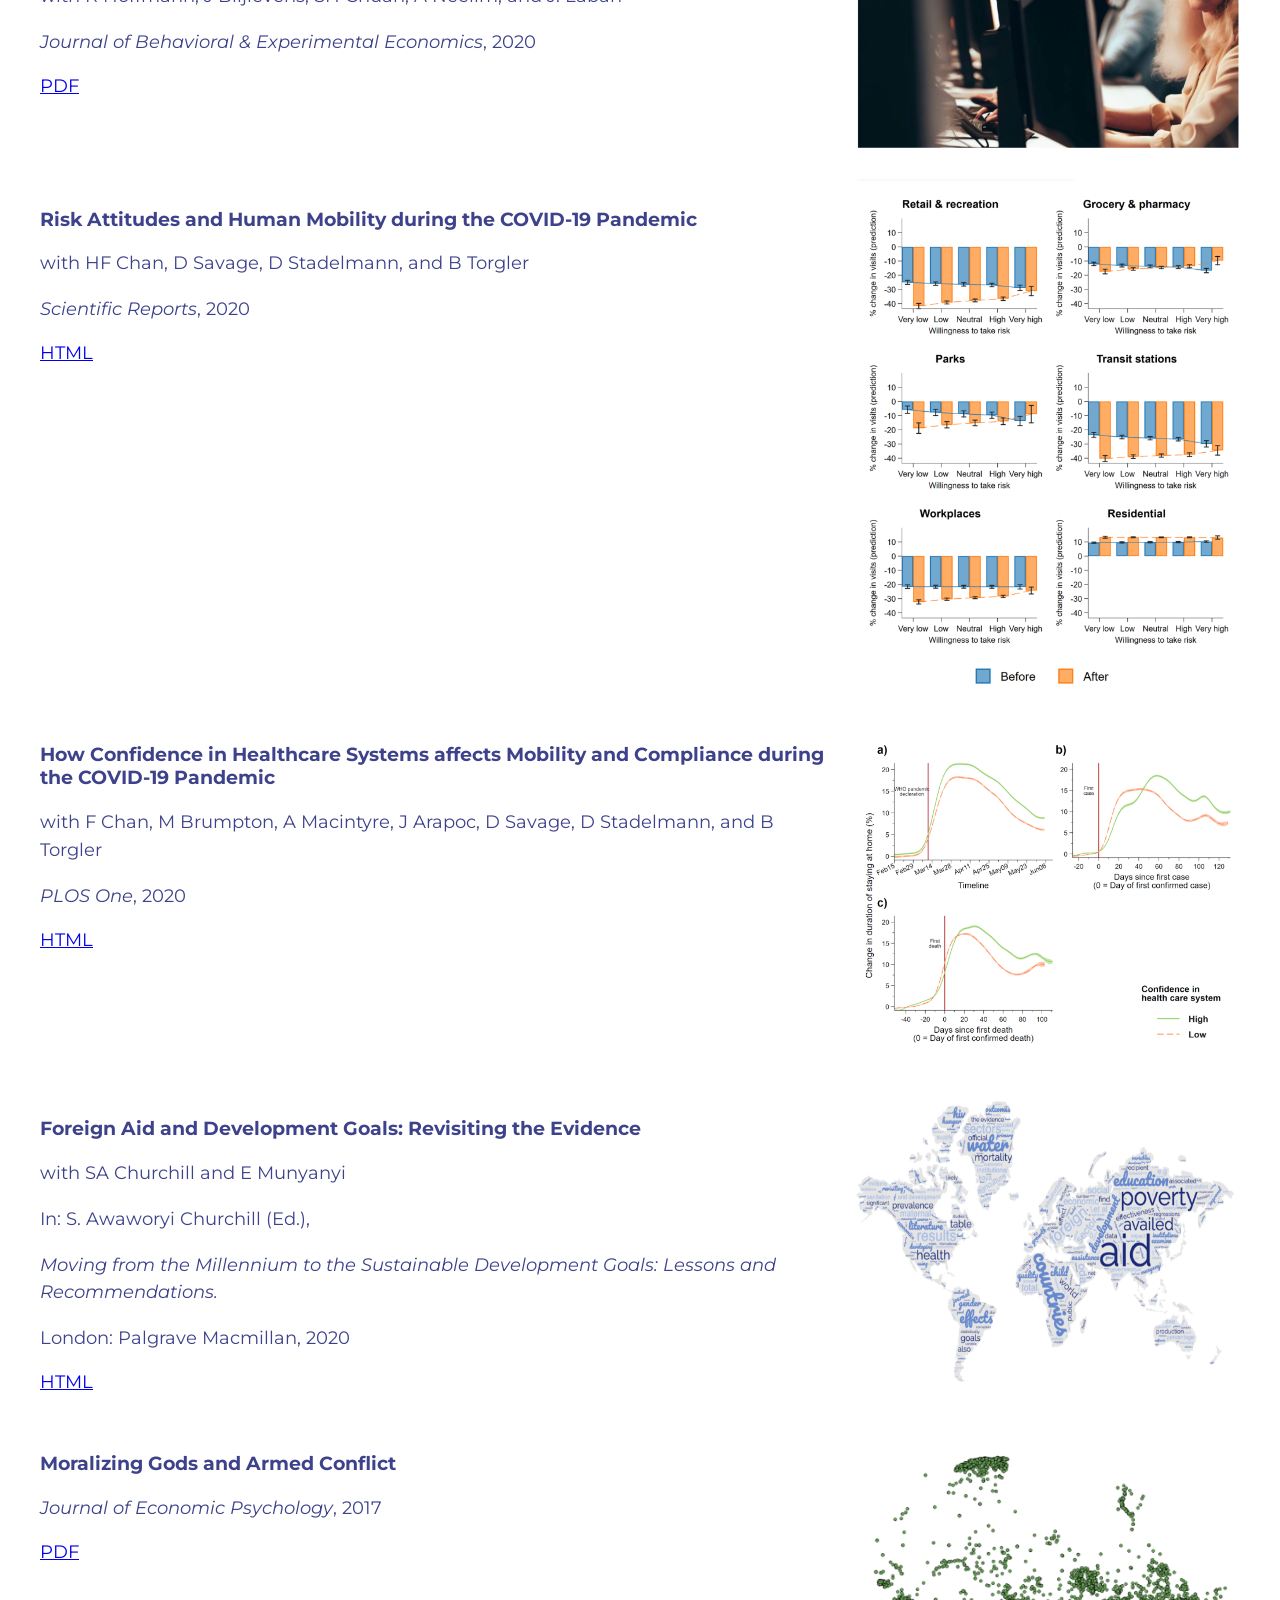
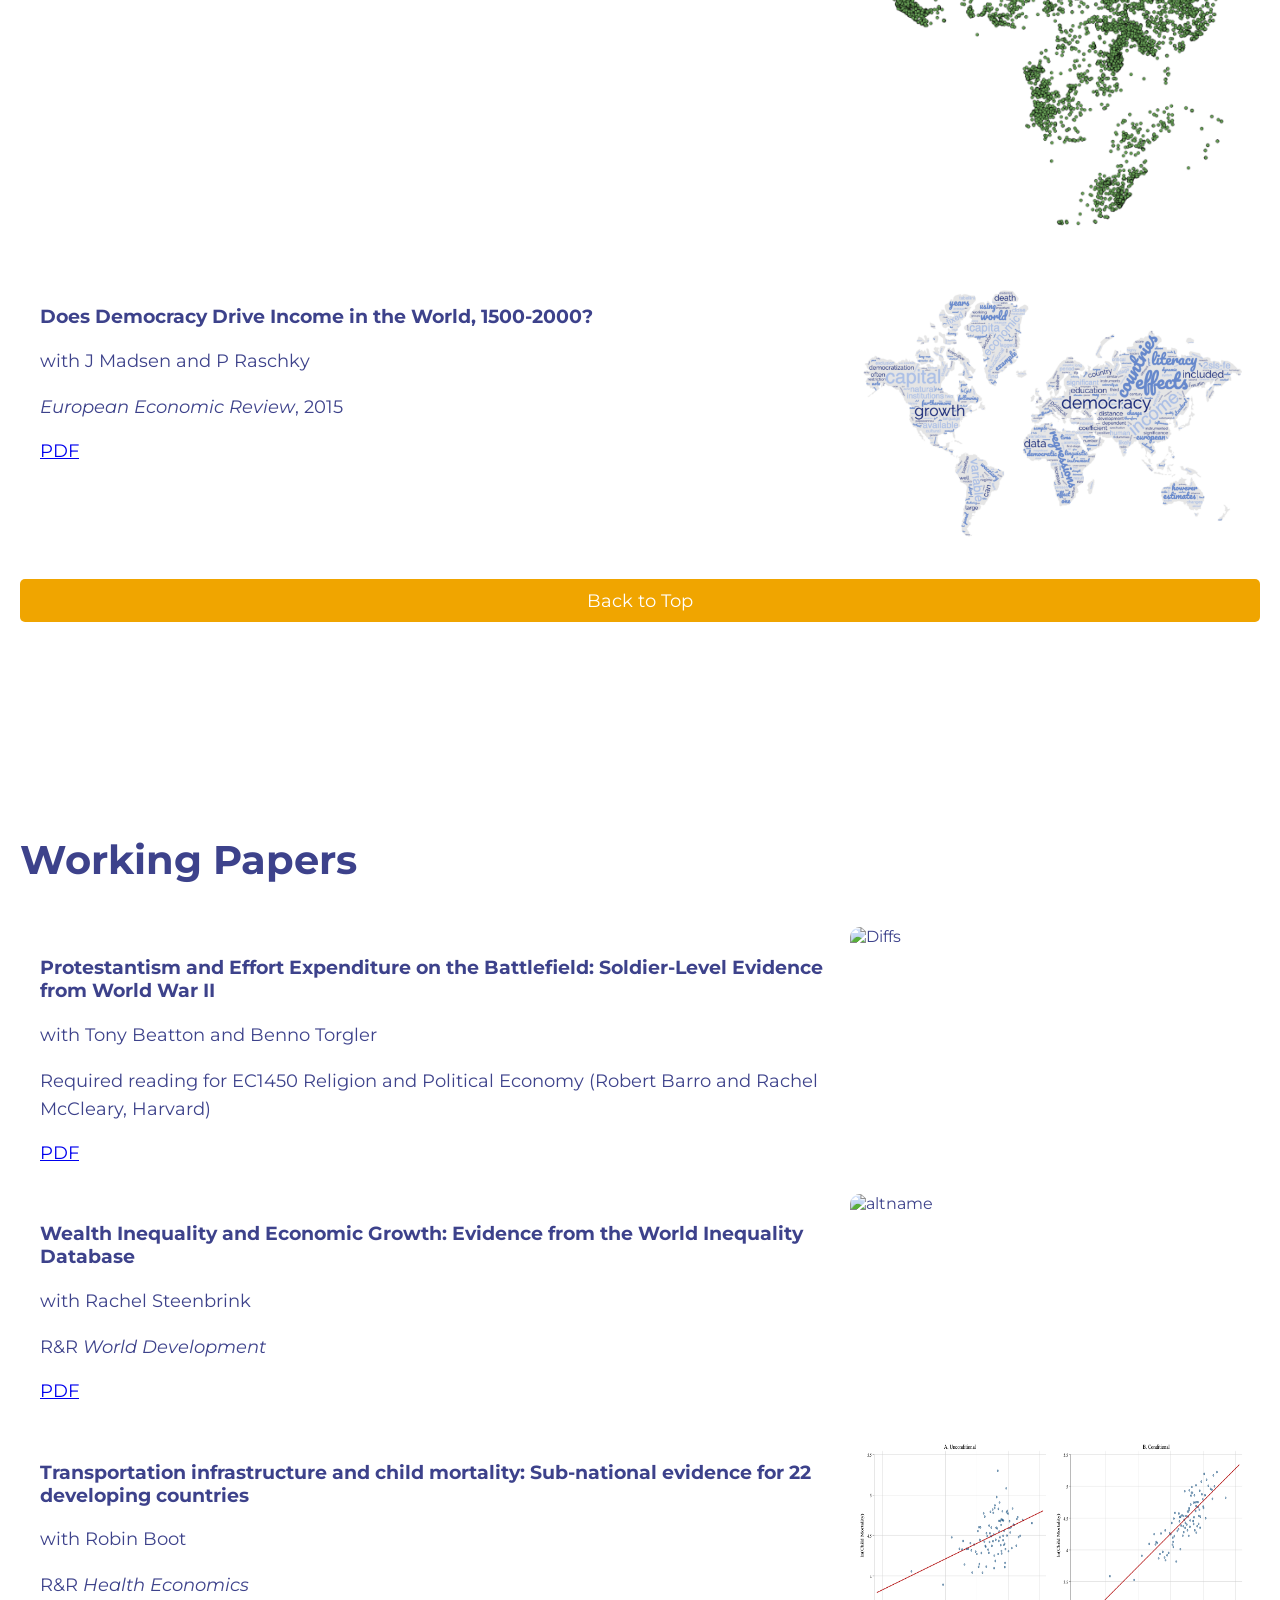
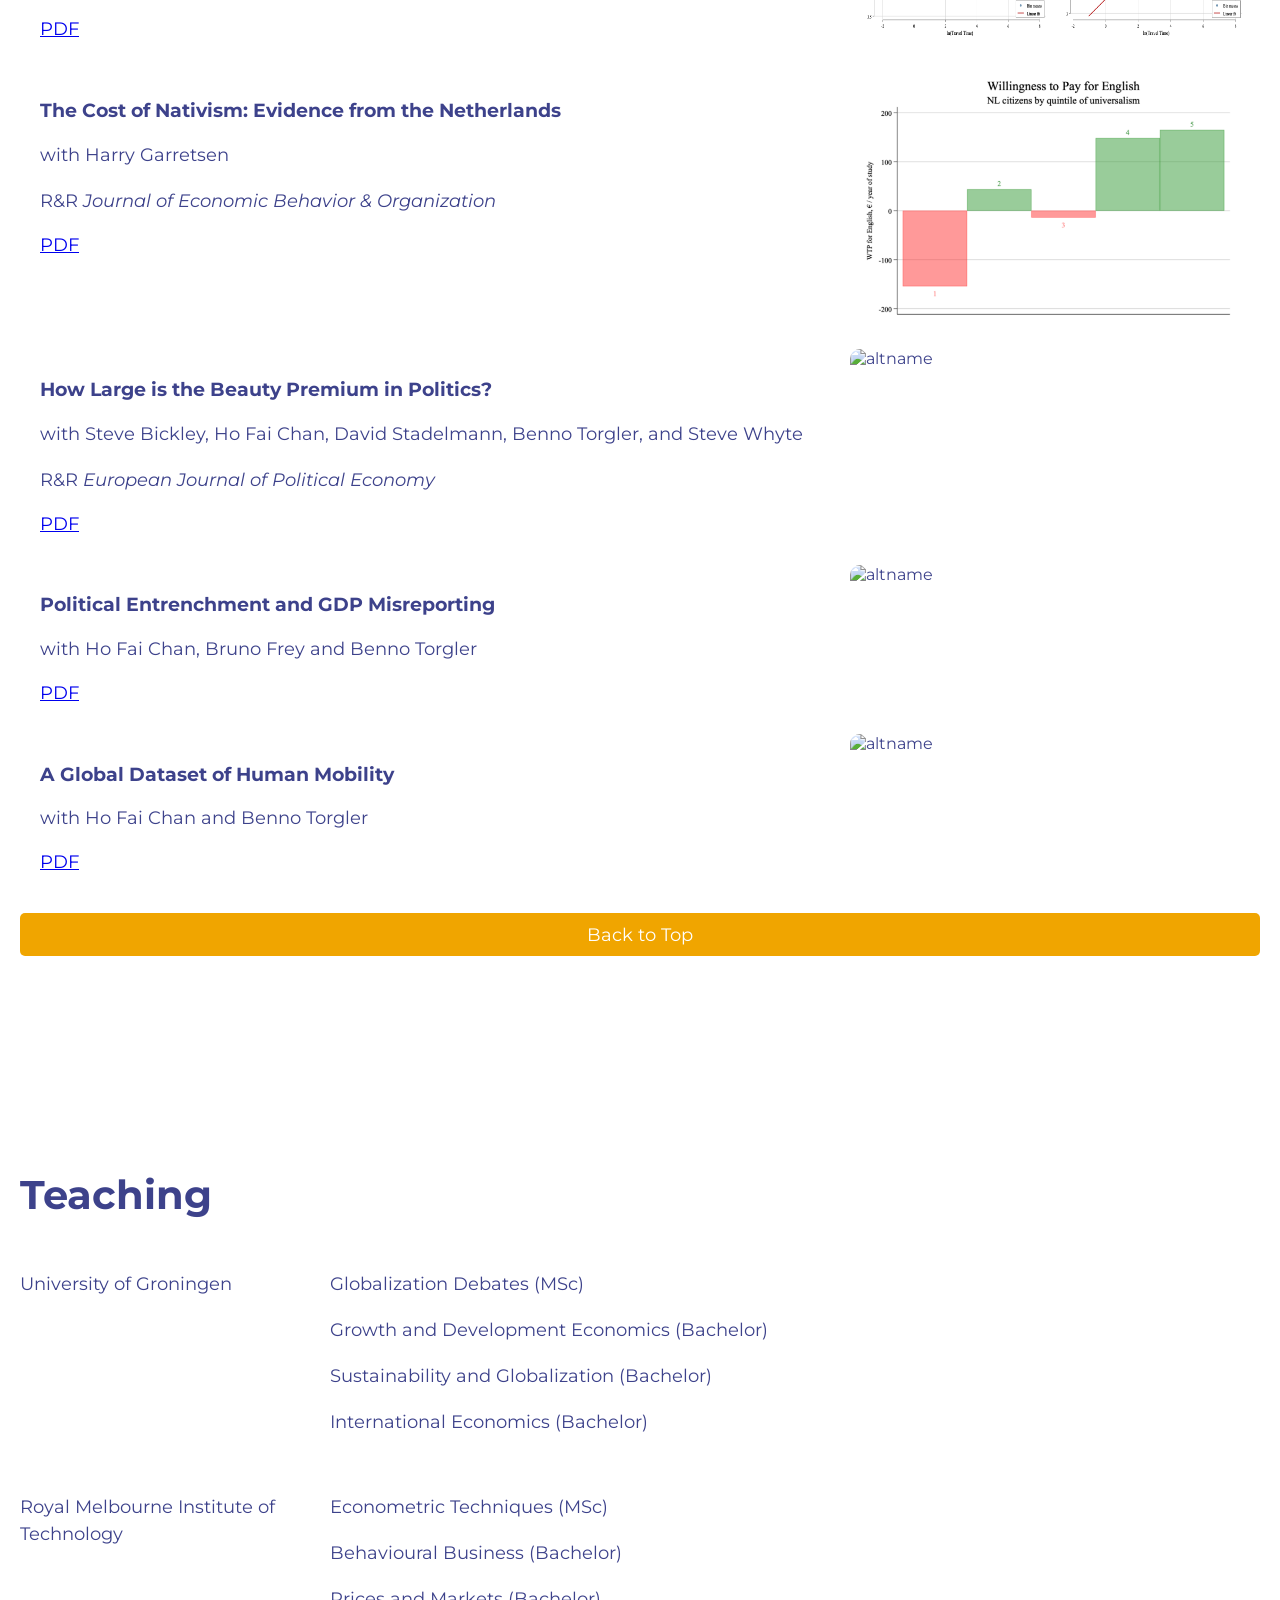
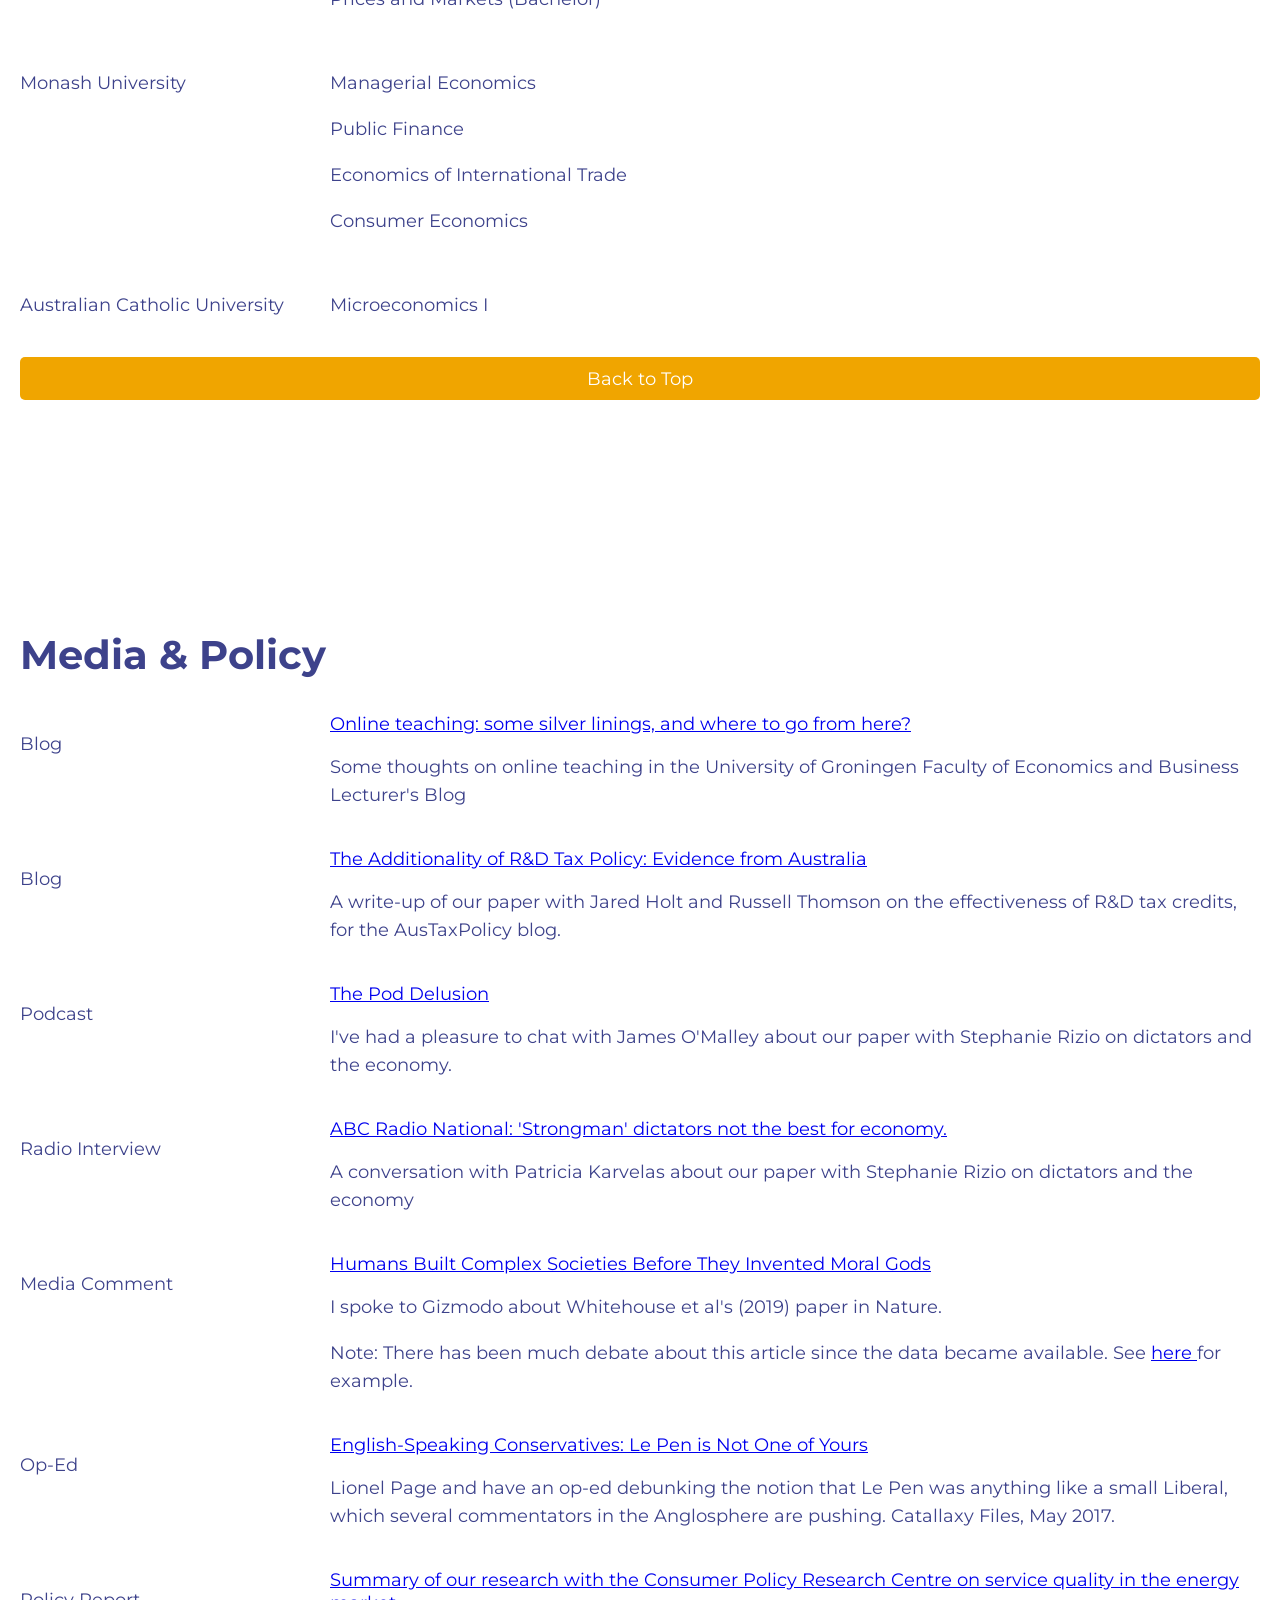
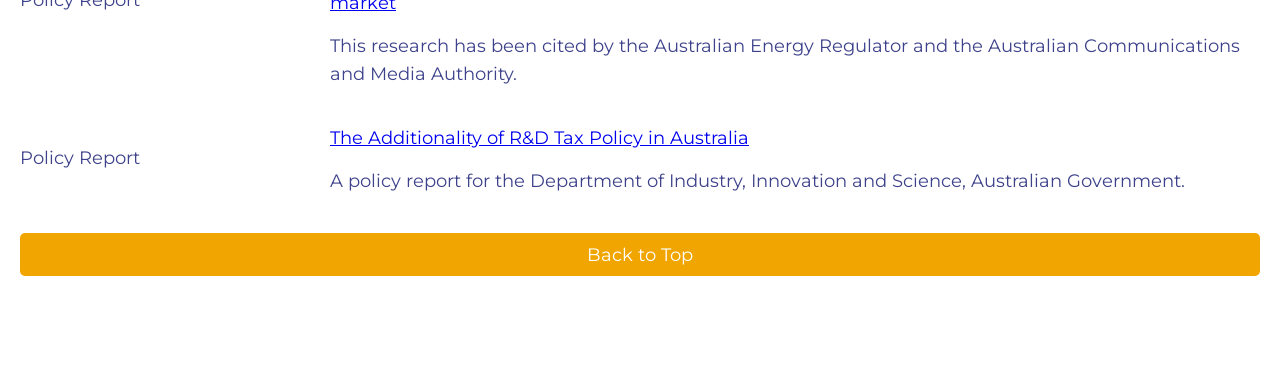
==== commit f25d464c: "Update home.html" ====
--- a/home.html
+++ b/home.html
@@ -304,8 +304,8 @@
         <div class="about_a">
             <h1>Ahmed Skali</h1>
             <p>Welcome! I am an Assistant Professor in the Department of Global Economics &amp; Management at the University of Groningen.</p>
+            <p>I am also an Associate Editor &amp; Methods Advisor at <em>The Leadership Quarterly</em>, as well as a fellow of the Global Labor Organization (GLO) and of the Households in Conflict Network (HiCN).</p>
             <p>During the 2025-26 academic year, I am visiting the Development Economics group at the Doha Institute for Graduate Studies.</p>
-            <p>I am also an Associate Editor &amp; Methods Advisor at <em>The Leadership Quarterly</em>, as well as a fellow of the Global Labor Organization (GLO) and of the Households in Conflict Network (HiCN).</p>
                     <div class="contact-icon">
             <a href="mailto:a.skali@rug.nl" target="_blank" style="text-decoration: none;">
                 <img src="images/email-icon-120.png" alt="Email" style="width: 35px; height: 35px;">
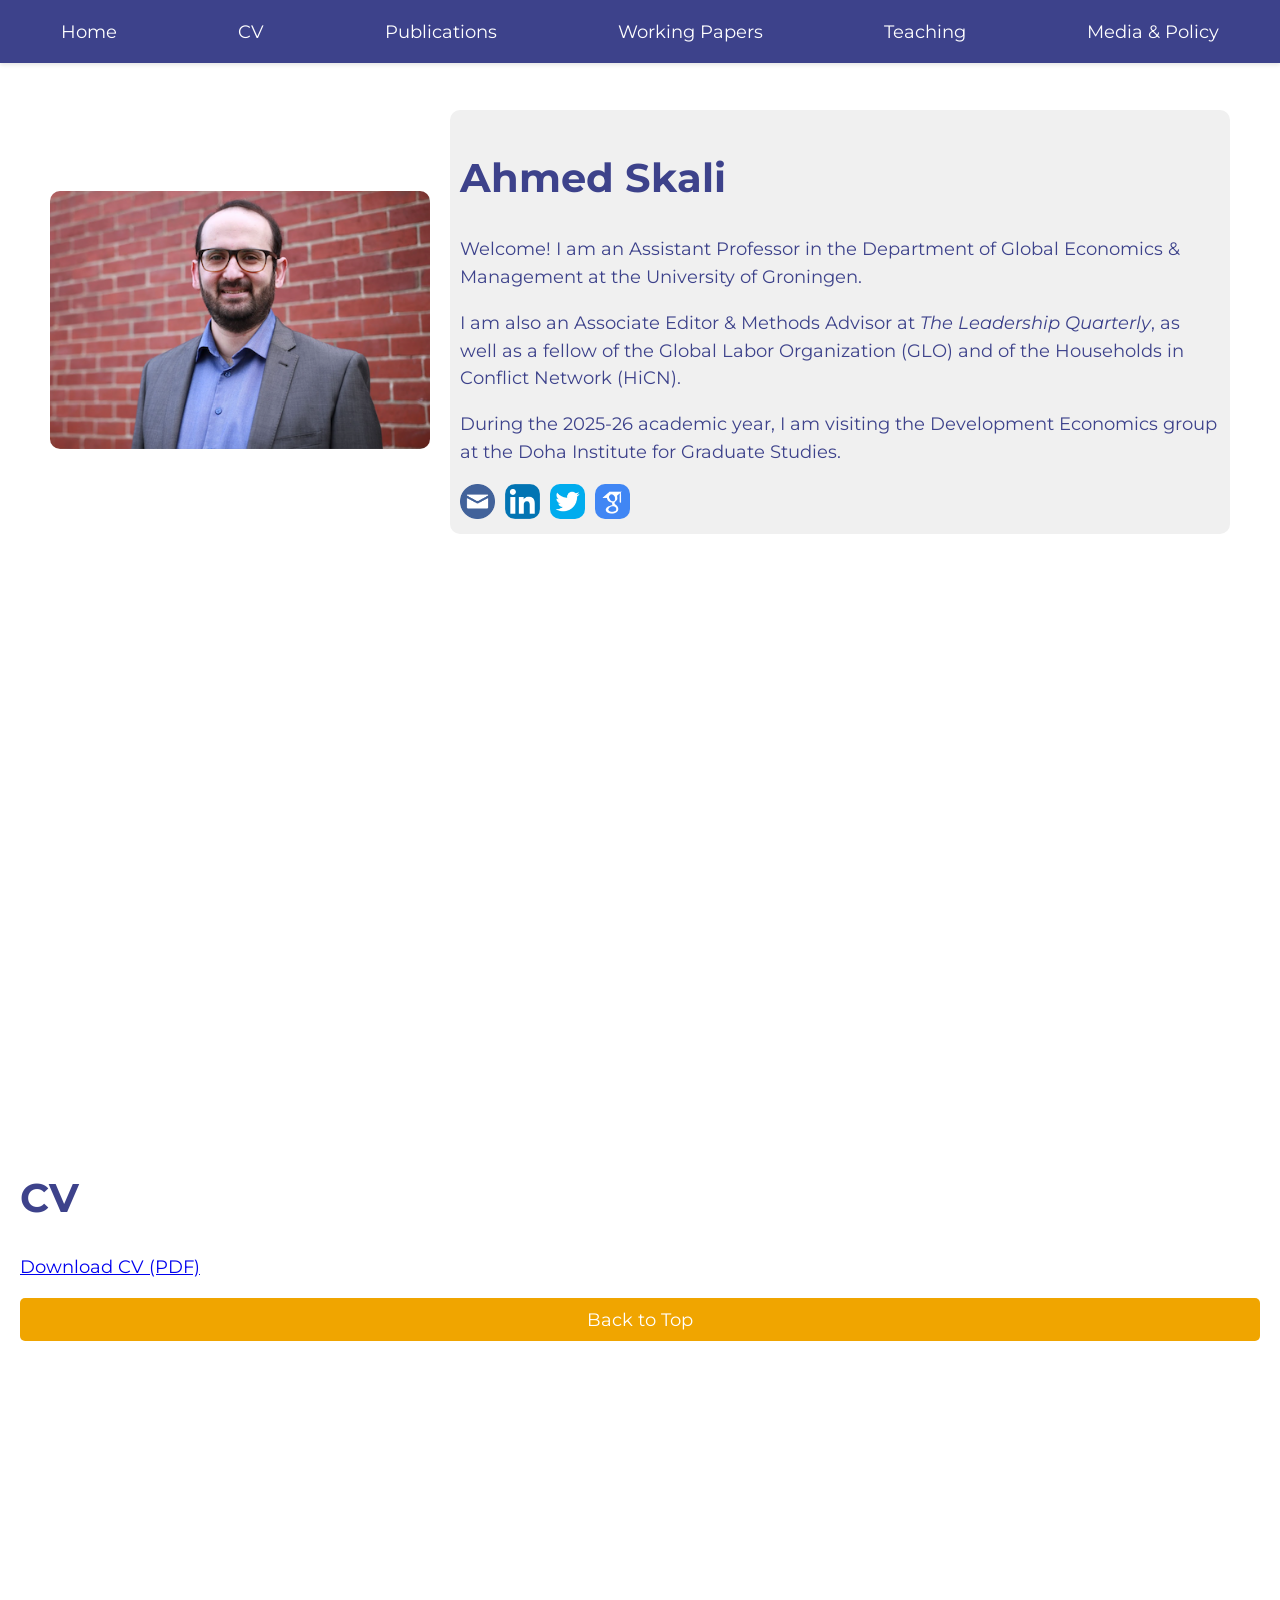
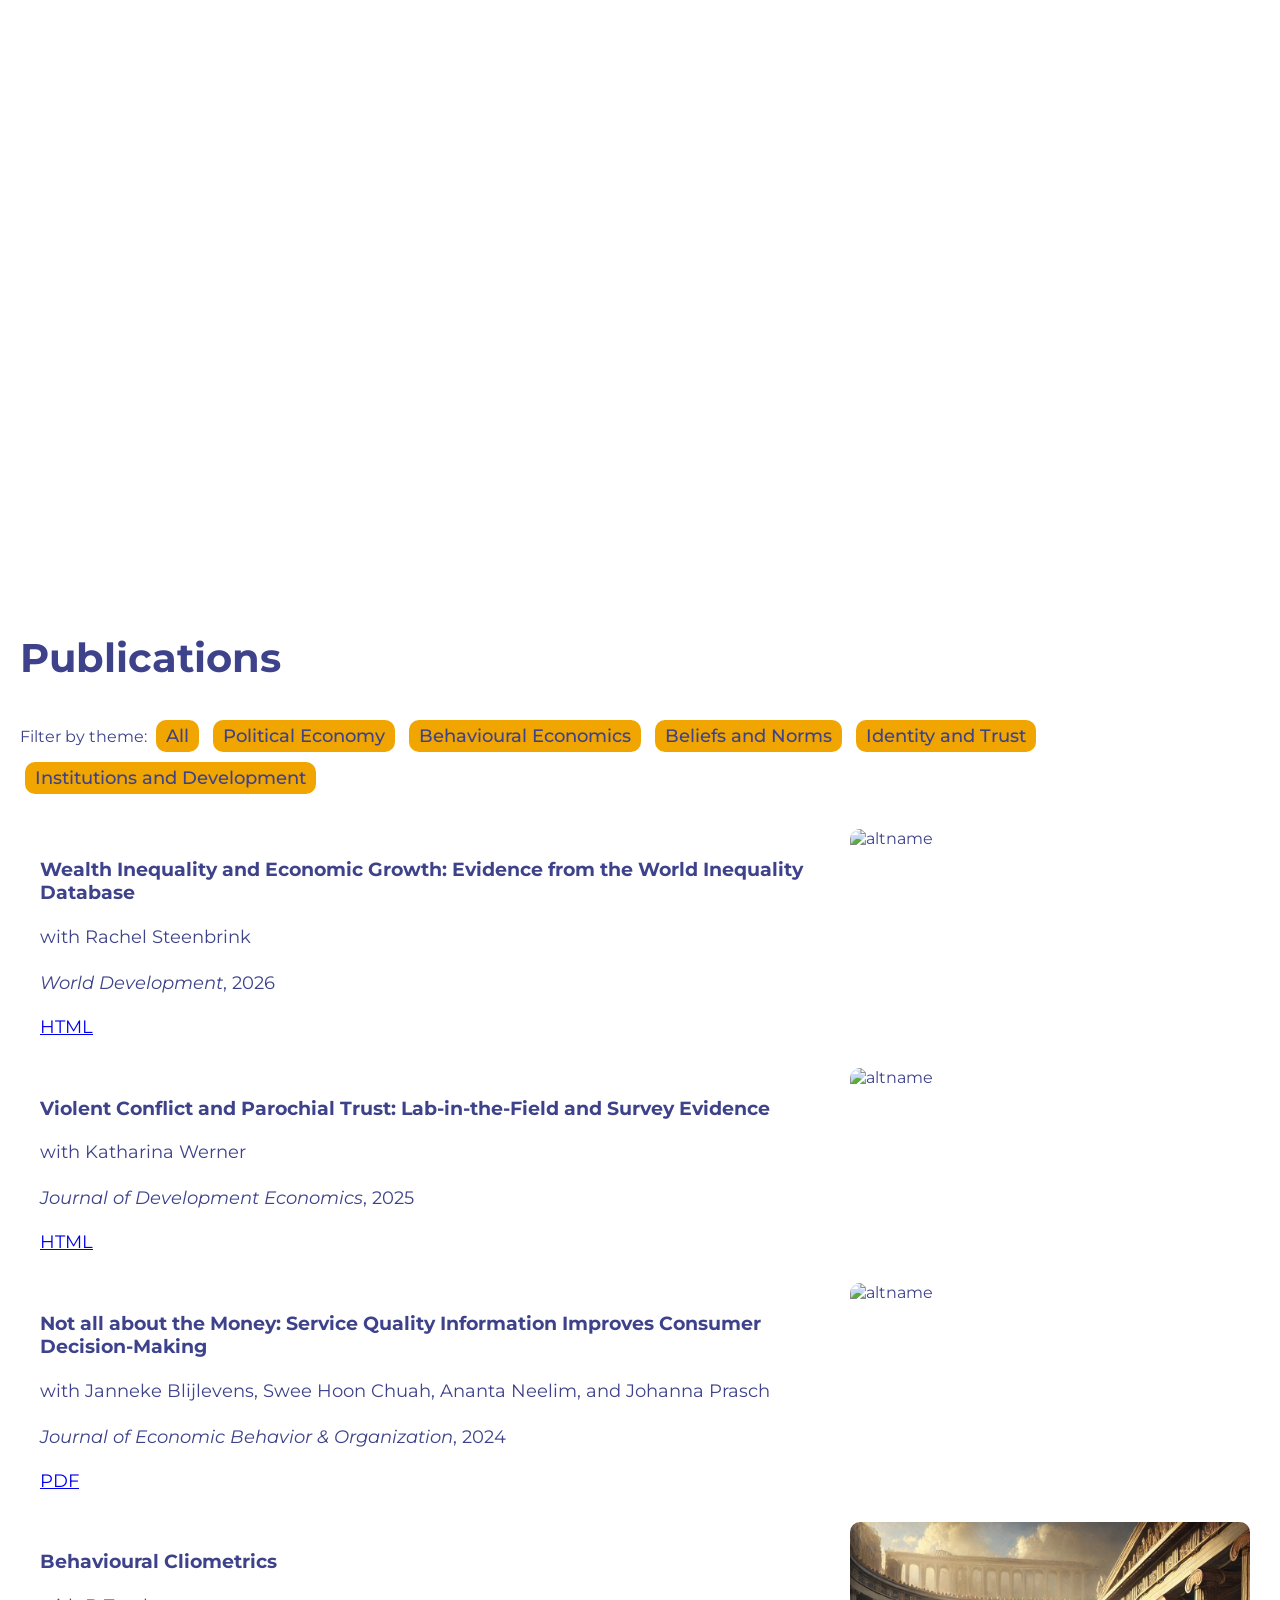
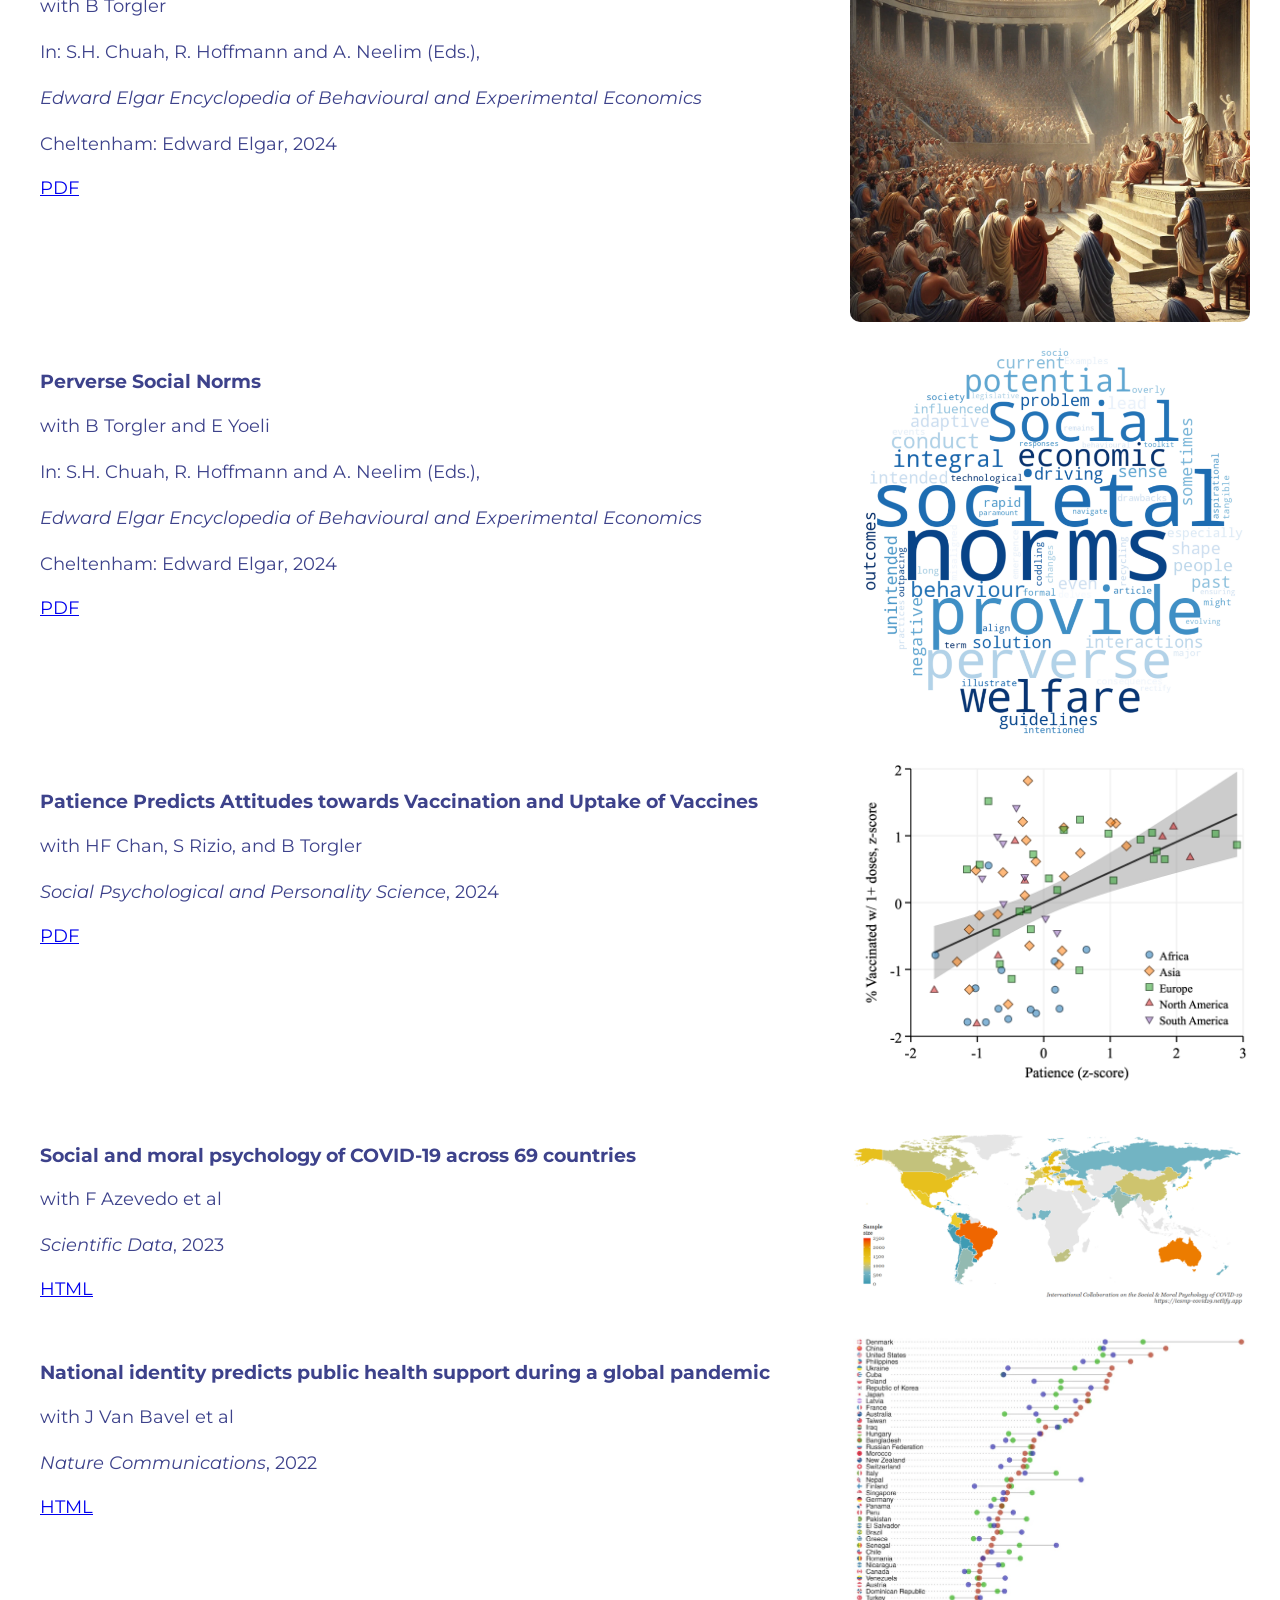
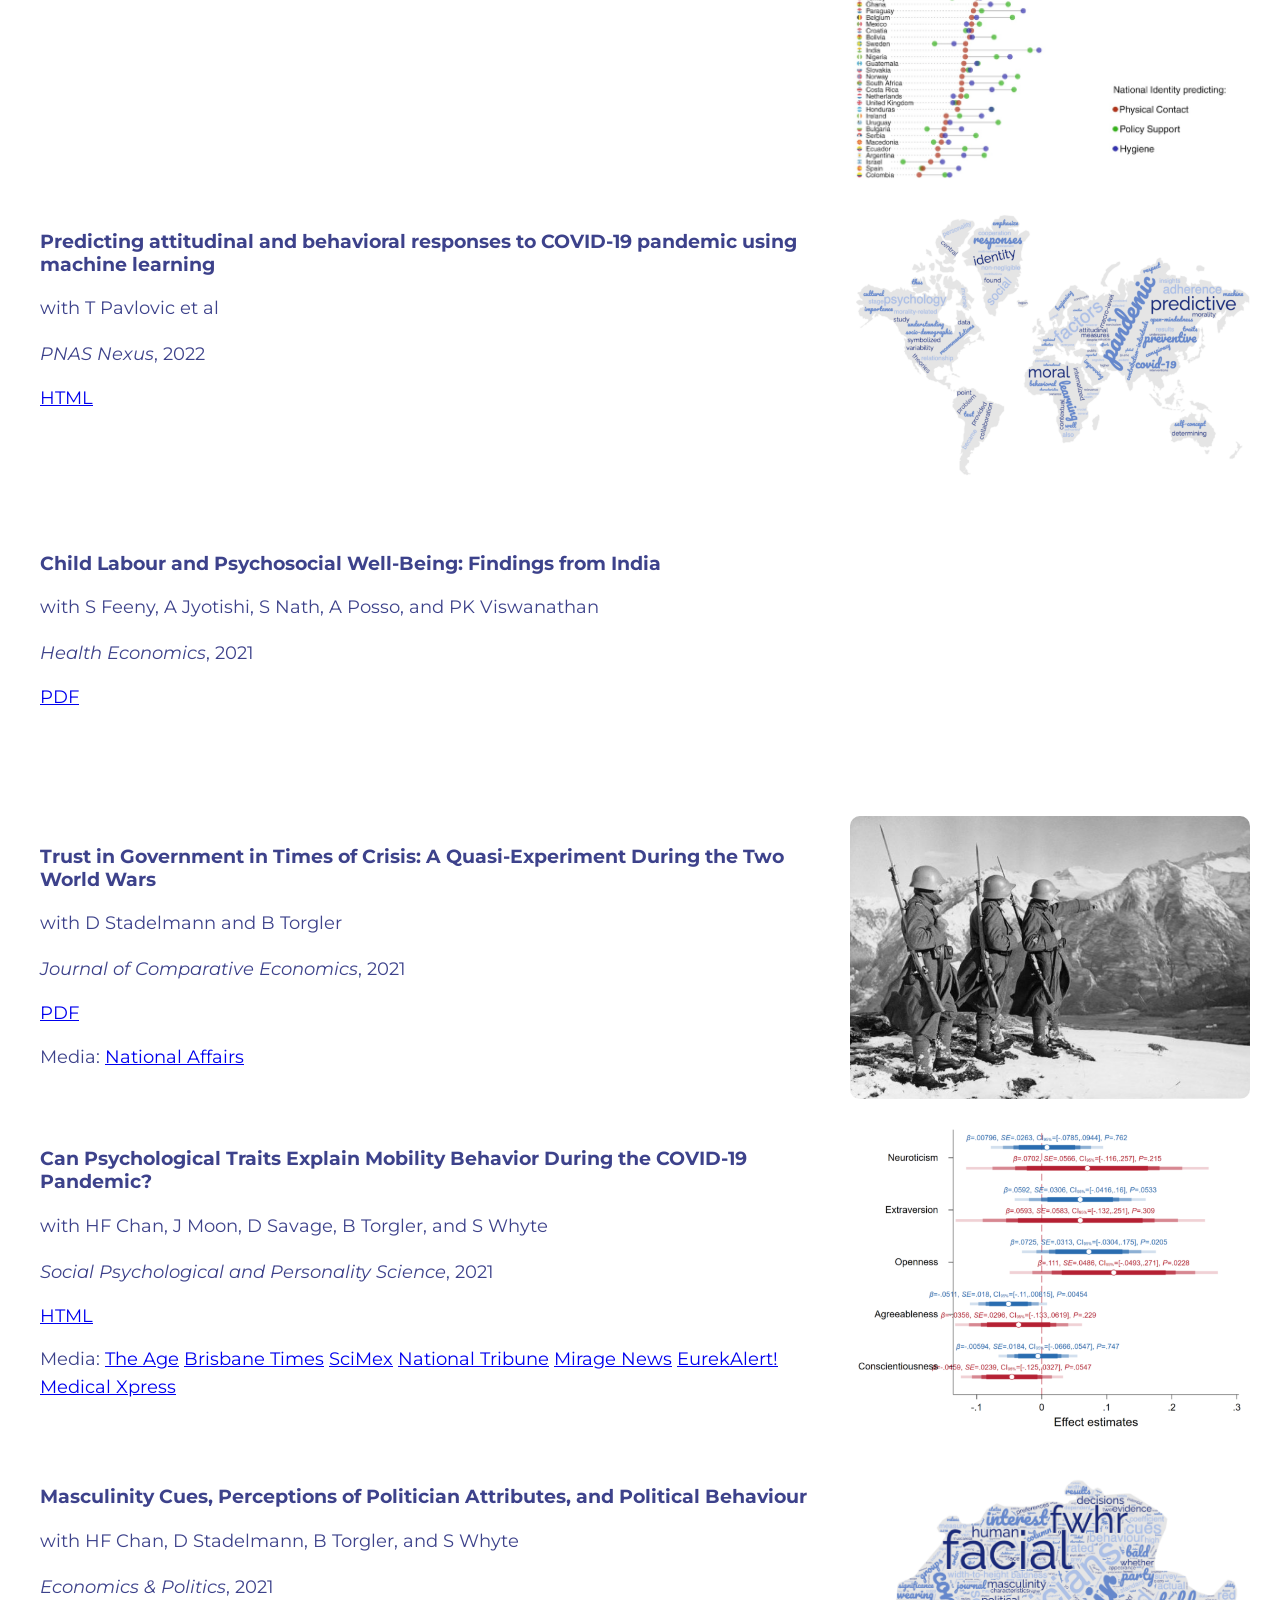
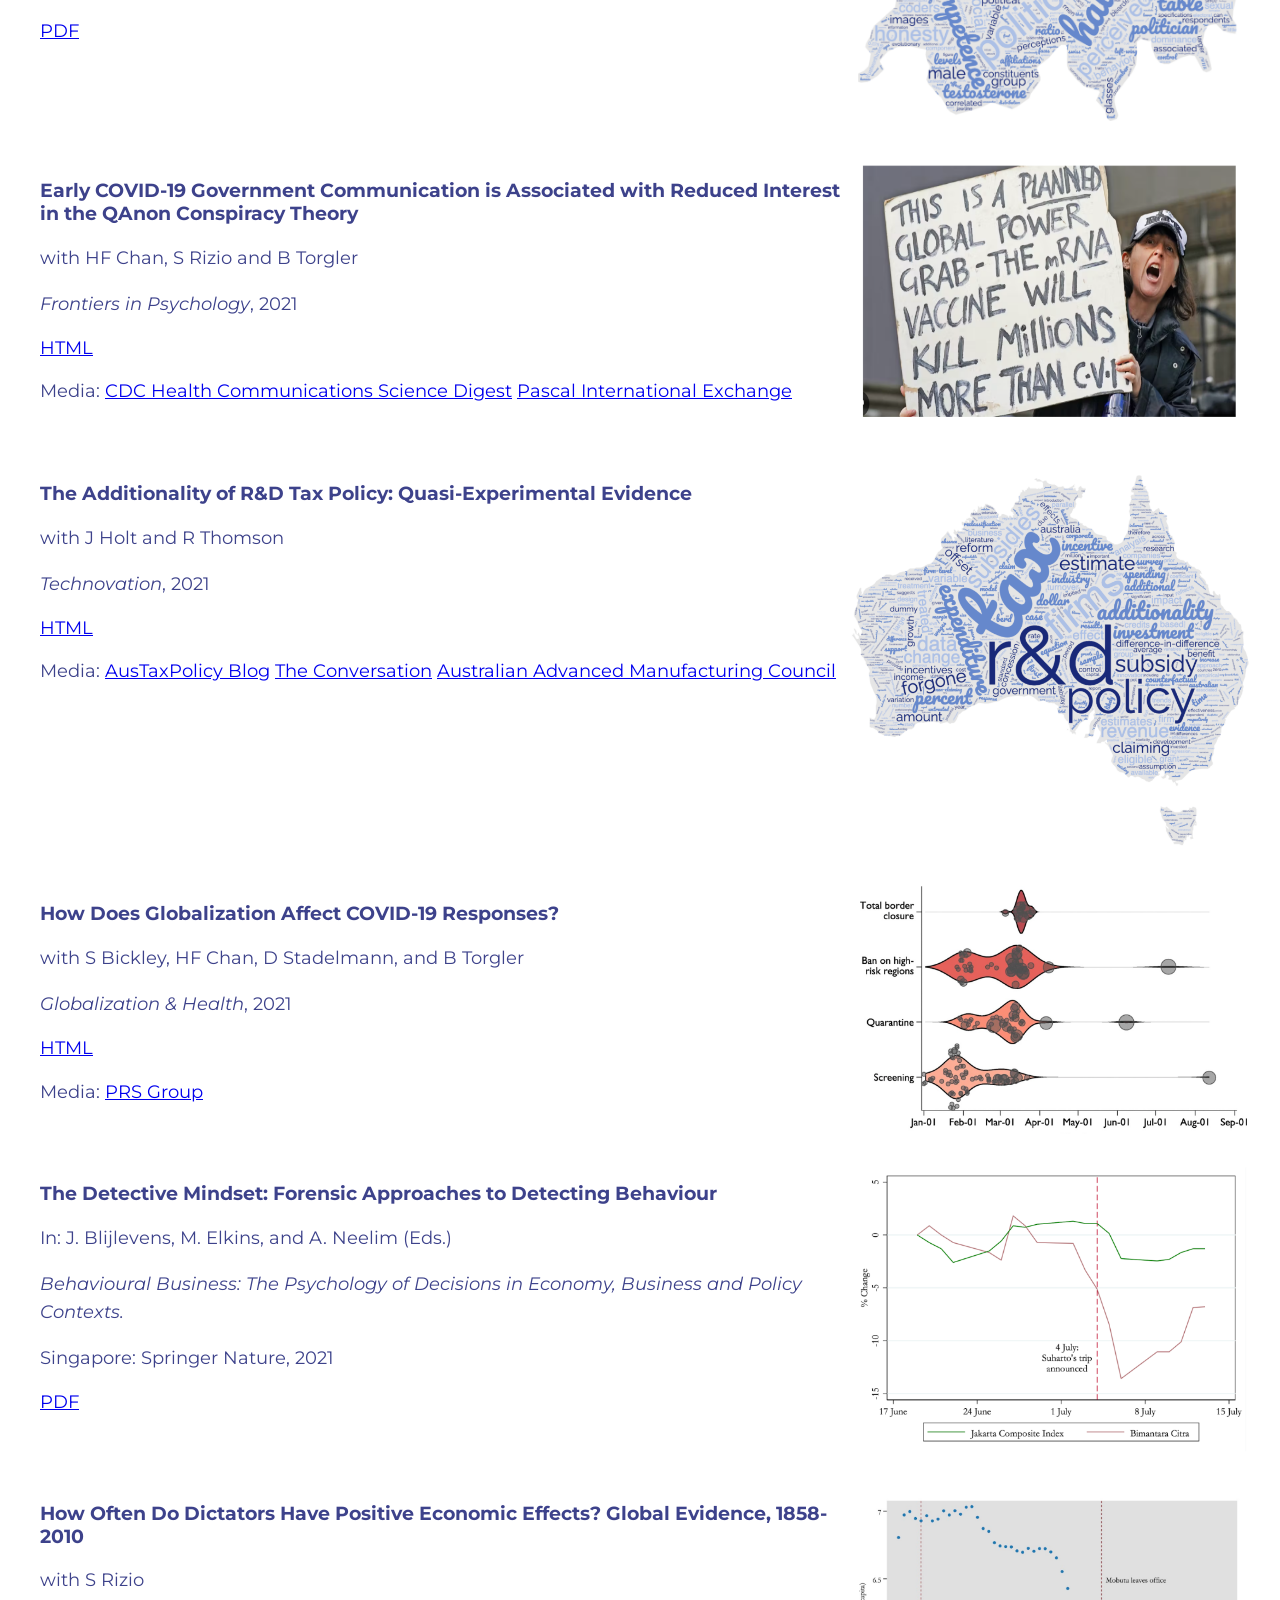
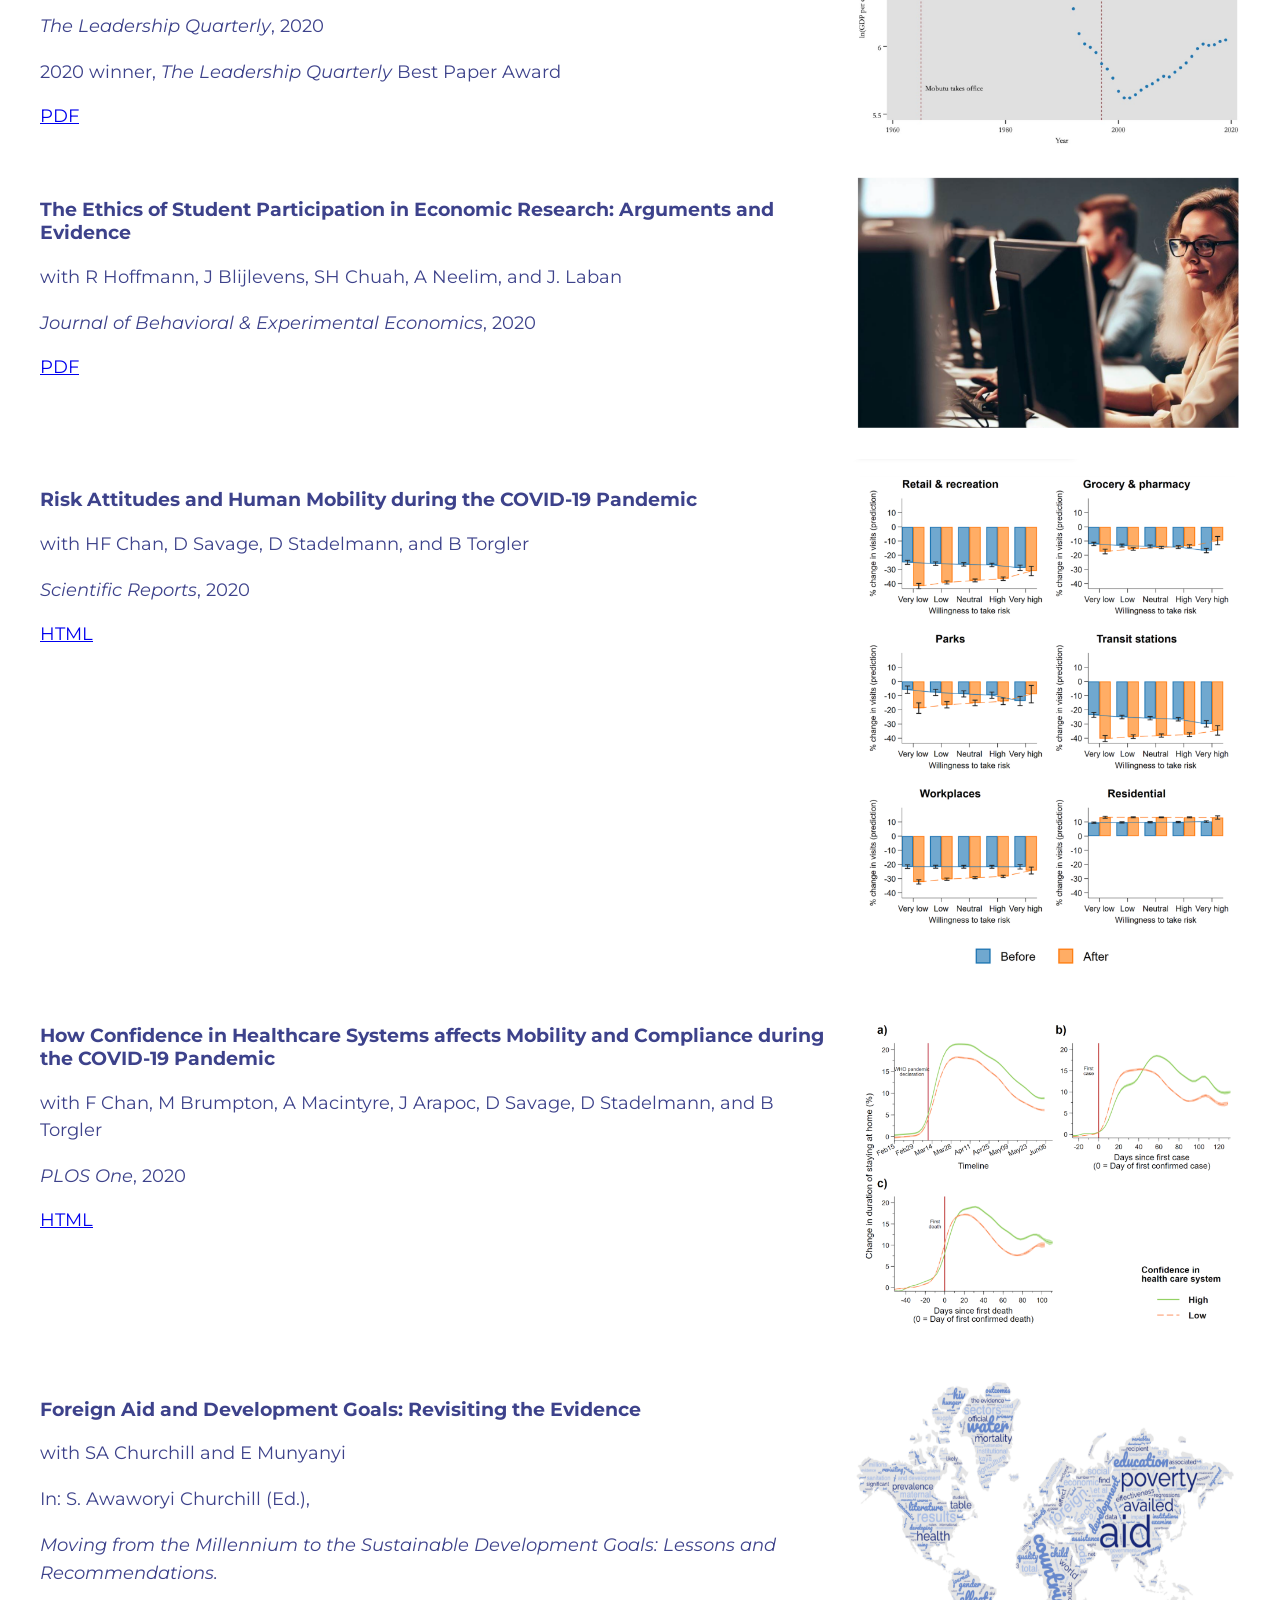
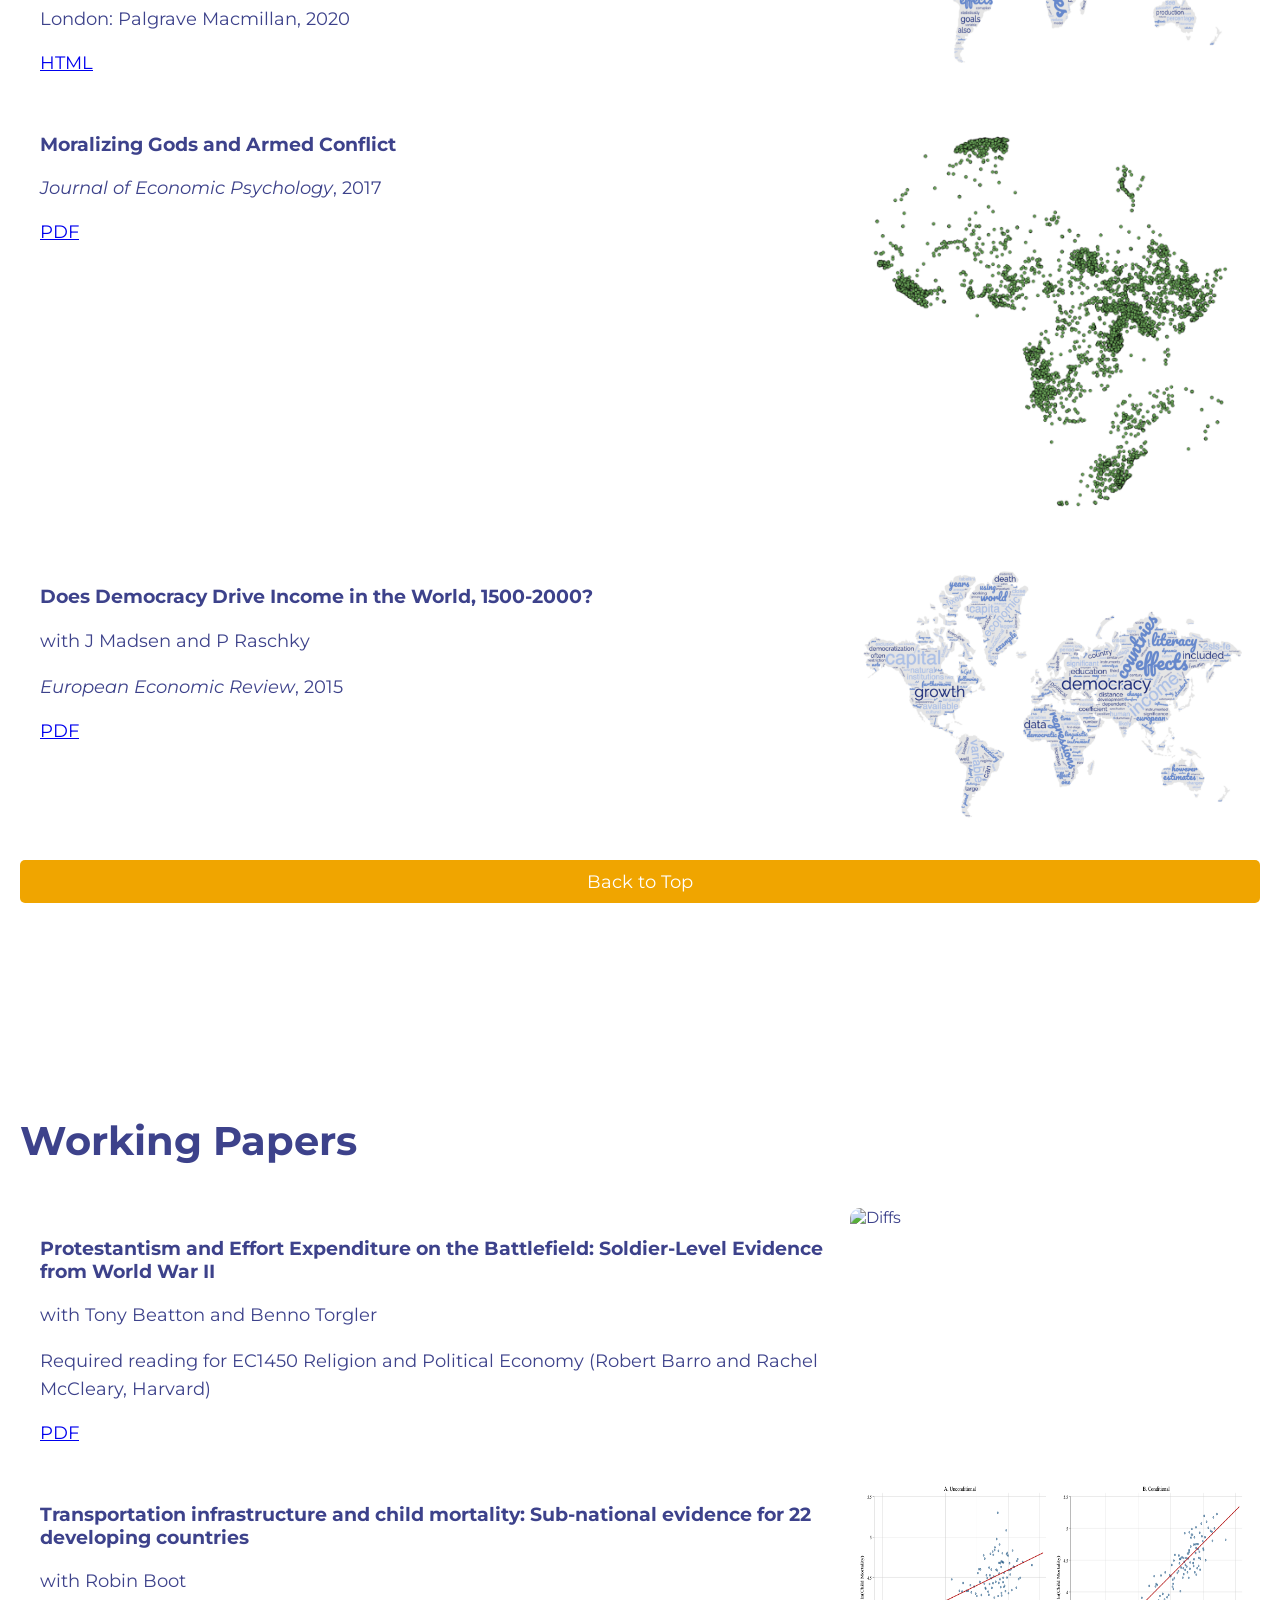
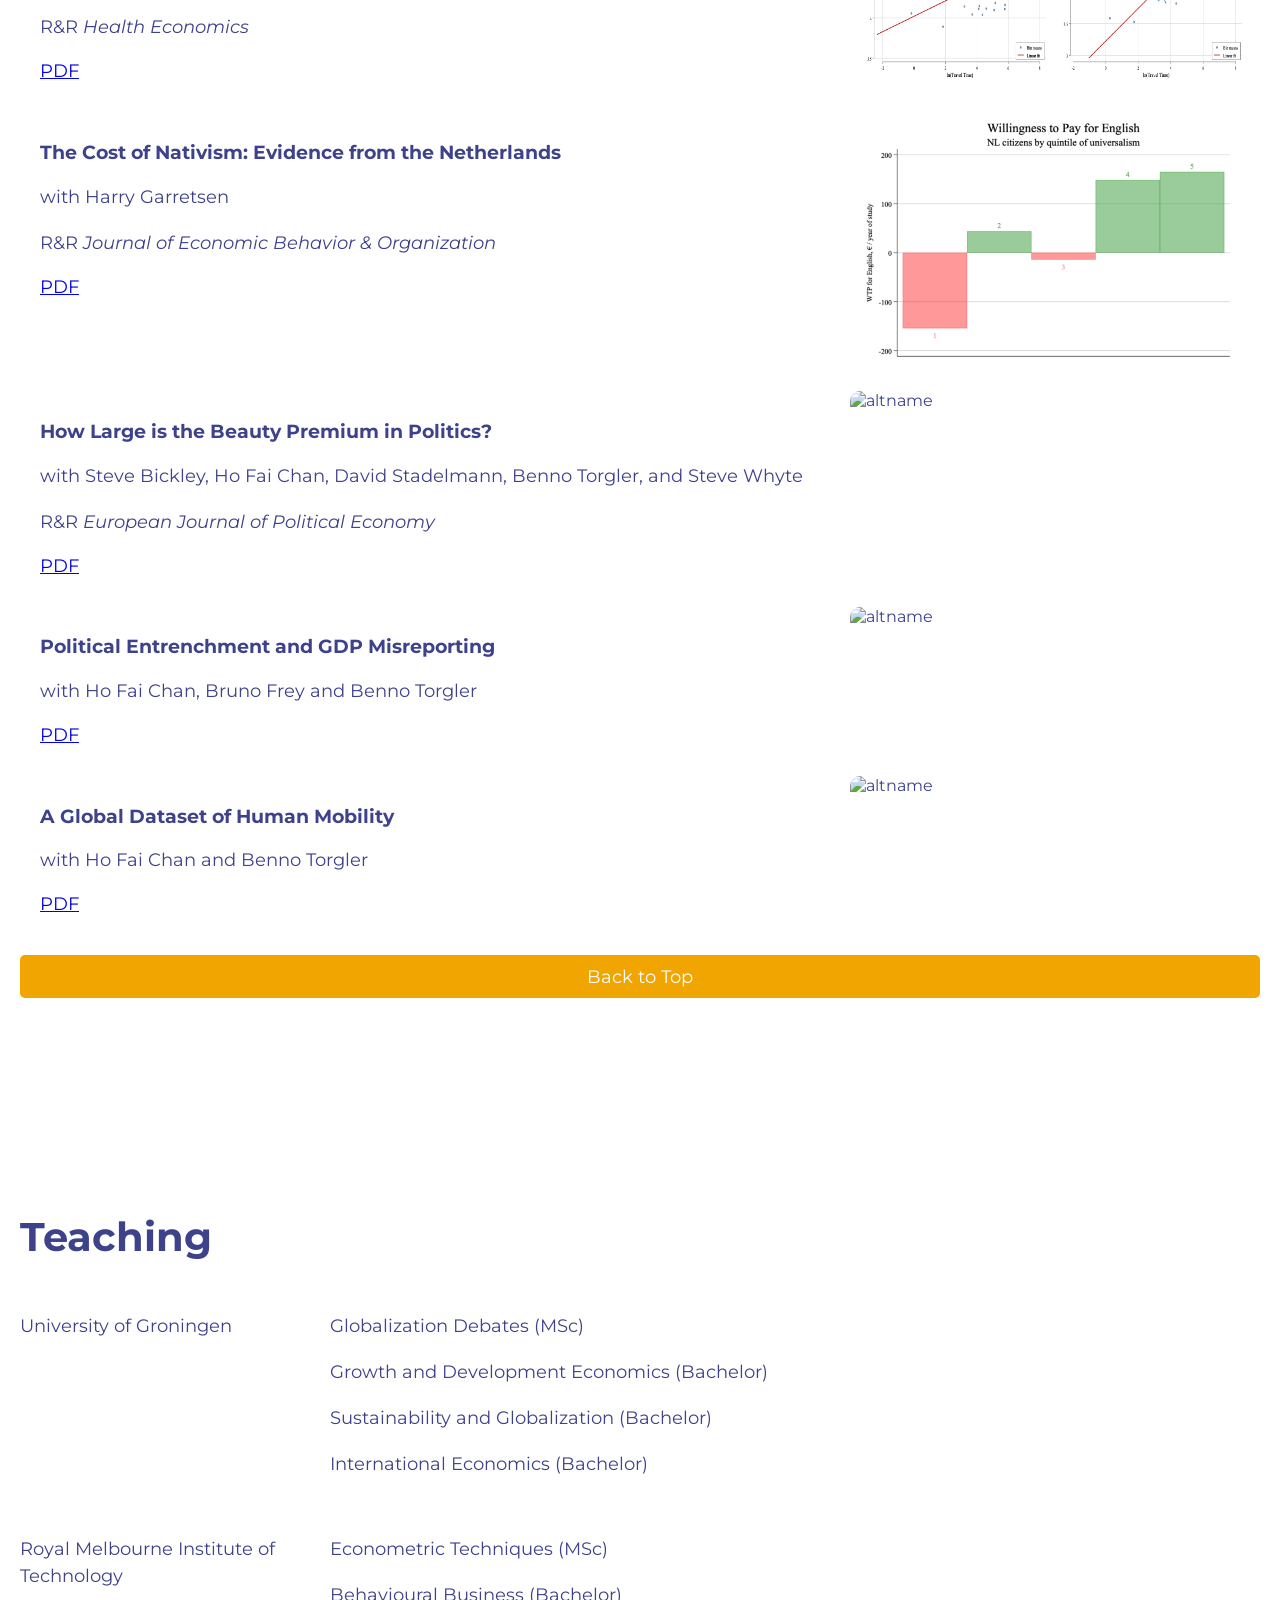
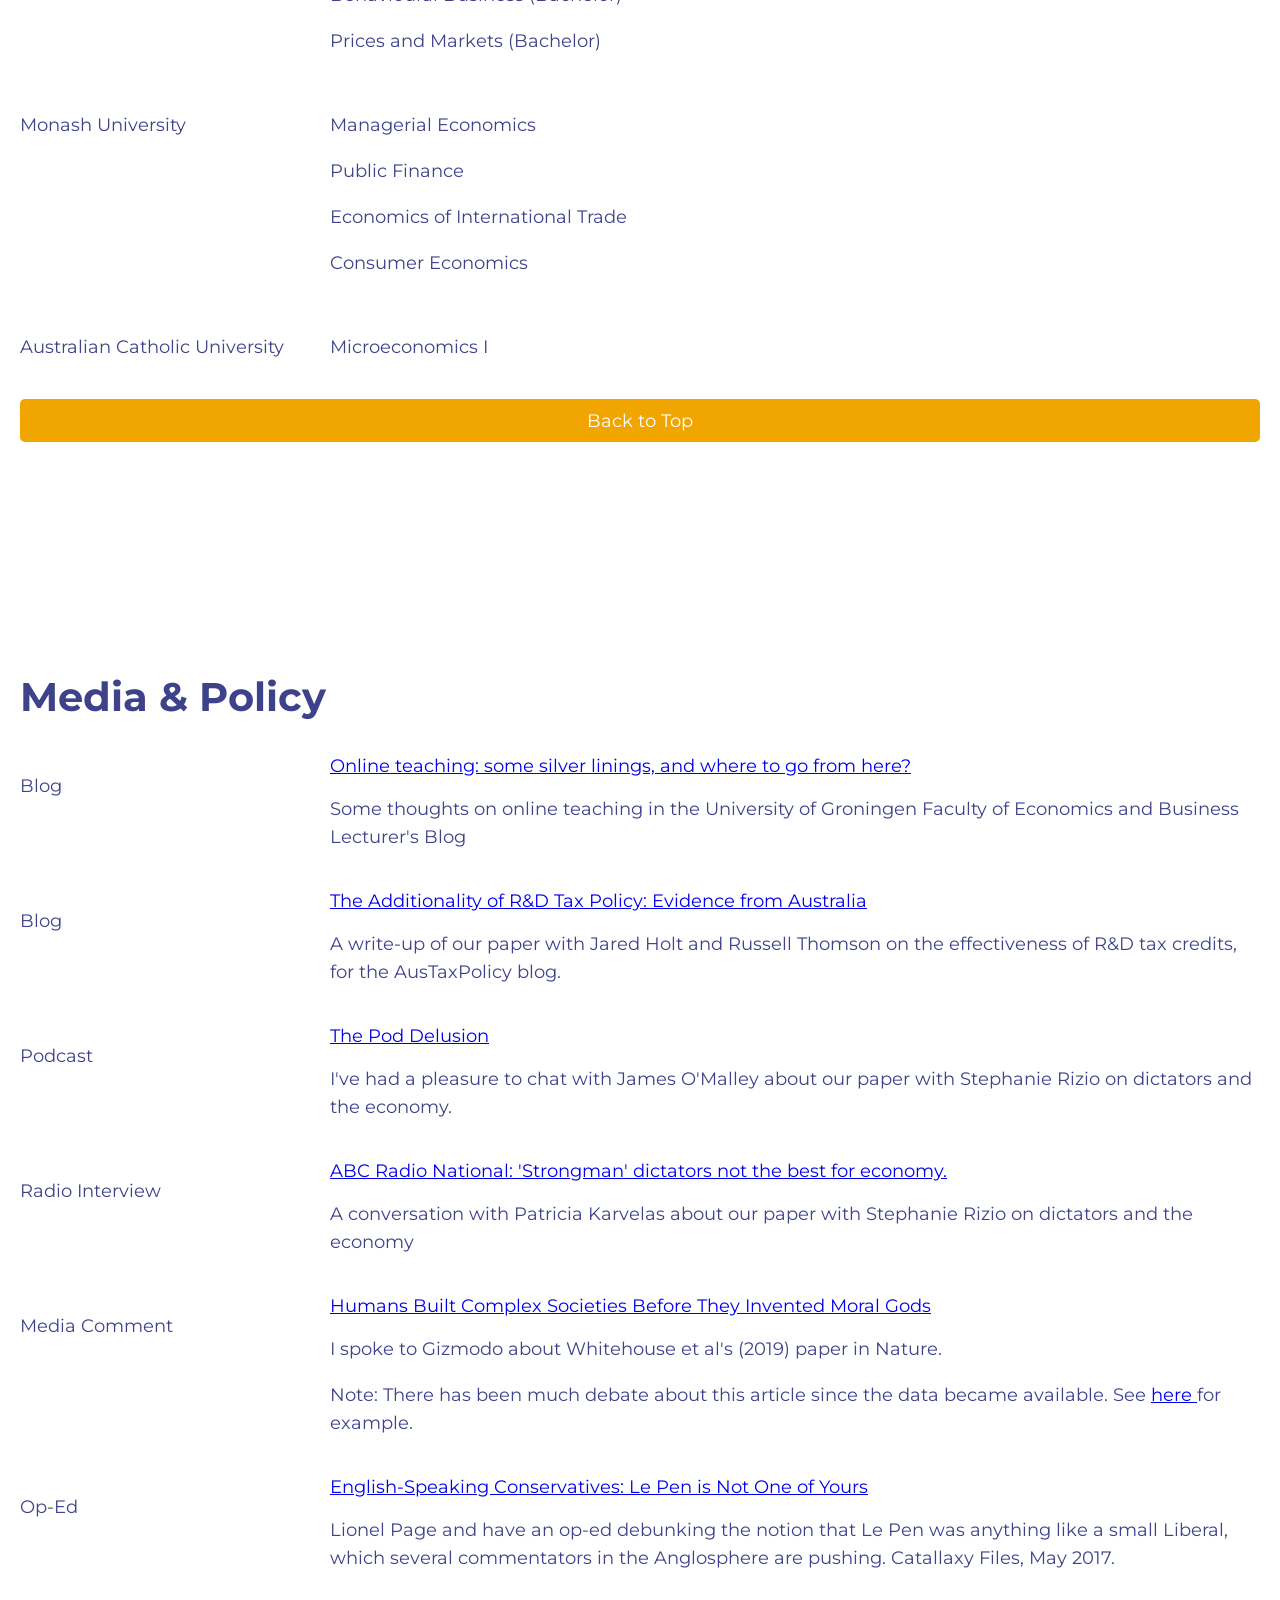
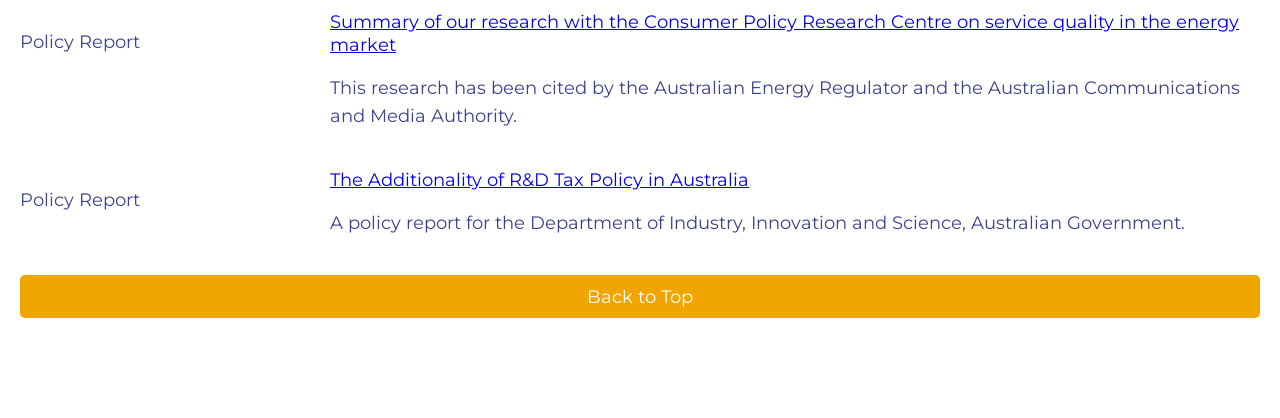
==== commit 263301e8: "Update home.html" ====
--- a/home.html
+++ b/home.html
@@ -337,35 +337,46 @@
     <div id="tags">
         <span>Filter by theme:</span>
         <button class="tag" onclick="filterContent('all')">All</button>
-        <button class="tag" onclick="filterContent('polecon')">Political Economics</button>
-        <button class="tag" onclick="filterContent('humanbehaviour')">Human Behaviour</button>
-        <button class="tag" onclick="filterContent('econhist')">Economic History</button>
-        <button class="tag" onclick="filterContent('econdev')">Economic Development</button>
-        <button class="tag" onclick="filterContent('pubpol')">Public Policy</button>
+        <button class="tag" onclick="filterContent('pe')">Political Economy</button>
+        <button class="tag" onclick="filterContent('be')">Behavioural Economics</button>
+        <button class="tag" onclick="filterContent('bn')">Beliefs and Norms</button>
+        <button class="tag" onclick="filterContent('it')">Identity and Trust</button>
+        <button class="tag" onclick="filterContent('id')">Institutions and Development</button>
     </div>
     <div id="content">
 
-          <div class="publication" data-tags="polecon humanbehaviour pubpol econdev">
+
+<div class="publication" data-tags="id">
+    <div class="wp-content">
+        <h3>Wealth Inequality and Economic Growth: Evidence from the World Inequality Database</h3>
+        <p>with Rachel Steenbrink</p>
+        <p> <em>World Development</em>, 2026 </p>
+        <a href="https://www.sciencedirect.com/science/article/pii/S0305750X25003365" target="_blank">HTML</a>
+    </div>
+    <img src="https://dl.dropboxusercontent.com/scl/fi/rid2xpszbiwuipzbjpp41/inequality.png?rlkey=zhwiro9hbme7y9s61zd4v7tyq&" alt="altname" style="width: 100%; max-width: 400px; height: auto;">
+</div>
+
+          <div class="publication" data-tags="it pe be id">
     <div class="wp-content">
         <h3>Violent Conflict and Parochial Trust: Lab-in-the-Field and Survey Evidence</h3>
         <p>with Katharina Werner</p>
-        <p> <em>Journal of Development Economics</em>, forthcoming </p>
-        <a href="papers/PT-Mar24.pdf" target="_blank">PDF</a>
+        <p> <em>Journal of Development Economics</em>, 2025 </p>
+        <a href="https://www.sciencedirect.com/science/article/pii/S0304387825001014" target="_blank">HTML</a>
     </div>
     <img src="https://dl.dropboxusercontent.com/scl/fi/p4gxylpzdp93o1a56lhje/paroch.png?rlkey=oduck2xhho7zl1uvth96xz0nd&" alt="altname" style="width: 100%; max-width: 400px; height: auto;">
 </div>
 
-        <div class="publication" data-tags="humanbehaviour pubpol">
+        <div class="publication" data-tags="be">
             <div class="wp-content">
                 <h3>Not all about the Money: Service Quality Information Improves Consumer Decision-Making  </h3>
                 <p>with Janneke Blijlevens, Swee Hoon Chuah, Ananta Neelim, and Johanna Prasch </p>
-                <p> <em>Journal of Economic Behavior & Organization</em>, forthcoming </p>
+                <p> <em>Journal of Economic Behavior & Organization</em>, 2024 </p>
                 <a href="papers/ServiceQuality.pdf" target="_blank">PDF</a>
             </div>
             <img src="https://dl.dropboxusercontent.com/scl/fi/bdyd3f6qco0h7ut9fnu4g/mainfig_framedfield.png?rlkey=yi3y362h13izthicazhqfguh9&" alt="altname" style="width: 100%; max-width: 400px; height: auto;">
         </div>
 
-        <div class="publication" data-tags="humanbehaviour econhist">
+        <div class="publication" data-tags="be pe">
             <div class="publication-content">
                 <h3>Behavioural Cliometrics</h3>
                 <p>with B Torgler</p>
@@ -377,7 +388,7 @@
             <img src="images/behclio.webp" alt="alttext" style="width: 100%; max-width: 400px; height: auto;">
         </div>
 
-        <div class="publication" data-tags="humanbehaviour">
+        <div class="publication" data-tags="be bn">
             <div class="publication-content">
                 <h3>Perverse Social Norms</h3>
                 <p>with B Torgler and E Yoeli </p>
@@ -389,7 +400,7 @@
             <img src="images/wcperversenorms.png" alt="alttext" style="width: 100%; max-width: 400px; height: auto;">
         </div>
 
-        <div class="publication" data-tags="humanbehaviour pubpol">
+        <div class="publication" data-tags="be bn">
             <div class="publication-content">
                 <h3>Patience Predicts Attitudes towards Vaccination and Uptake of Vaccines</h3>
                 <p>with HF Chan, S Rizio, and B Torgler</p>
@@ -398,7 +409,7 @@
             </div>
             <img src="images/patience.png" alt="Patience" style="width: 100%; max-width: 400px; height: auto;">
         </div>
-            <div class="publication" data-tags="humanbehaviour">
+            <div class="publication" data-tags="be bn">
             <div class="publication-content">
                 <h3>Social and moral psychology of COVID-19 across 69 countries</h3>
                 <p>with F Azevedo et al</p>
@@ -407,7 +418,7 @@
             </div>
             <img src="images/scidata world map.png" alt="wmap" style="width: 100%; max-width: 400px; height: auto;">
         </div>
-                <div class="publication" data-tags="polecon humanbehaviour pubpol">
+                <div class="publication" data-tags="be bn it">
             <div class="publication-content">
                 <h3>National identity predicts public health support during a global pandemic</h3>
                 <p>with J Van Bavel et al</p>
@@ -417,7 +428,7 @@
             <img src="images/ncomms.png" alt="ncomms" style="width: 100%; max-width: 400px; height: auto;">
         </div>
 
-        <div class="publication" data-tags="humanbehaviour pubpol">
+        <div class="publication" data-tags="be bn">
             <div class="publication-content">
                 <h3>Predicting attitudinal and behavioral responses to COVID-19 pandemic using machine learning </h3>
                 <p>with T Pavlovic et al</p>
@@ -428,7 +439,7 @@
      </div>
 
 
-     <div class="publication" data-tags="econdev humanbehaviour pubpol">
+     <div class="publication" data-tags="id">
         <div class="publication-content">
             <h3>Child Labour and Psychosocial Well-Being: Findings from India</h3>
             <p>with S Feeny, A Jyotishi, S Nath, A Posso, and PK Viswanathan</p>
@@ -439,7 +450,7 @@
  </div>
 
 
- <div class="publication" data-tags="polecon humanbehaviour econhist">
+ <div class="publication" data-tags="pe be it id">
     <div class="publication-content">
         <h3>Trust in Government in Times of Crisis: A Quasi-Experiment During the Two World Wars</h3>
         <p>with D Stadelmann and B Torgler</p>
@@ -450,7 +461,7 @@
     <img src="images/ch_soldiers.png" alt="CH soldiers" style="width: 100%; max-width: 400px; height: auto;">
 </div>
 
- <div class="publication" data-tags="humanbehaviour">
+ <div class="publication" data-tags="be bn">
     <div class="publication-content">
         <h3>Can Psychological Traits Explain Mobility Behavior During the COVID-19 Pandemic?</h3>
         <p>with HF Chan, J Moon, D Savage, B Torgler, and S Whyte</p>
@@ -461,7 +472,7 @@
     <img src="images/pers.png" alt="alttext" style="width: 100%; max-width: 400px; height: auto;">
 </div>
 
-<div class="publication" data-tags="polecon humanbehaviour">
+<div class="publication" data-tags="pe be bn">
     <div class="publication-content">
         <h3>Masculinity Cues, Perceptions of Politician Attributes, and Political Behaviour</h3>
         <p>with HF Chan, D Stadelmann, B Torgler, and S Whyte</p>
@@ -472,7 +483,7 @@
 </div>
 </div>
 
-<div class="publication" data-tags="polecon humanbehaviour pubpol">
+<div class="publication" data-tags="pe be bn it">
     <div class="publication-content">
         <h3>Early COVID-19 Government Communication is Associated with Reduced Interest in the QAnon Conspiracy Theory</h3>
         <p>with HF Chan, S Rizio and B Torgler</p>
@@ -483,7 +494,7 @@
     <img src="images/frontiers.png" alt="alttext" style="width: 100%; max-width: 400px; height: auto;">
 </div>
 
-<div class="publication" data-tags="pubpol">
+<div class="publication" data-tags="id">
     <div class="publication-content">
         <h3>The Additionality of R&D Tax Policy: Quasi-Experimental Evidence</h3>
         <p>with J Holt and R Thomson</p>
@@ -494,7 +505,7 @@
     <img src="images/rdtax.png" alt="alttext" style="width: 100%; max-width: 400px; height: auto;">
 </div>
 
-<div class="publication" data-tags="econdev humanbehaviour pubpol">
+<div class="publication" data-tags="id">
     <div class="publication-content">
         <h3>How Does Globalization Affect COVID-19 Responses?</h3>
         <p>with S Bickley, HF Chan, D Stadelmann, and B Torgler </p>
@@ -505,7 +516,7 @@
     <img src="images/gh.png" alt="alttext" style="width: 100%; max-width: 400px; height: auto;">
 </div>
 
-<div class="publication" data-tags="polecon humanbehaviour">
+<div class="publication" data-tags="pe be">
     <div class="publication-content">
         <h3>The Detective Mindset: Forensic Approaches to Detecting Behaviour</h3>
         <p> In:  J. Blijlevens, M. Elkins, and A. Neelim (Eds.) </p>
@@ -516,7 +527,7 @@
     <img src="images/forensic.png" alt="alttext" style="width: 100%; max-width: 400px; height: auto;">
 </div>
 
-<div class="publication" data-tags="polecon econdev">
+<div class="publication" data-tags="pe id">
     <div class="publication-content">
         <h3>How Often Do Dictators Have Positive Economic Effects? Global Evidence, 1858-2010</h3>
         <p>with S Rizio</p>
@@ -527,7 +538,7 @@
     <img src="images/mobutu.png" alt="alttext" style="width: 100%; max-width: 400px; height: auto;">
 </div>
 
-<div class="publication" data-tags="humanbehaviour">
+<div class="publication" data-tags="be">
     <div class="publication-content">
         <h3>The Ethics of Student Participation in Economic Research: Arguments and Evidence</h3>
         <p>with R Hoffmann, J Blijlevens, SH Chuah, A Neelim, and J. Laban</p>
@@ -537,7 +548,7 @@
     <img src="images/ethicspaper.png" alt="alttext" style="width: 100%; max-width: 400px; height: auto;">
 </div>
 
-<div class="publication" data-tags="humanbehaviour pubpol">
+<div class="publication" data-tags="be bn">
     <div class="publication-content">
         <h3>Risk Attitudes and Human Mobility during the COVID-19 Pandemic</h3>
         <p>with HF Chan, D Savage, D Stadelmann, and B Torgler</p>
@@ -547,7 +558,7 @@
     <img src="images/riskscirep.png" alt="alttext" style="width: 100%; max-width: 400px; height: auto;">
 </div>
 
-<div class="publication" data-tags="humanbehaviour pubpol">
+<div class="publication" data-tags="be it">
     <div class="publication-content">
         <h3>How Confidence in Healthcare Systems affects Mobility and Compliance during the COVID-19 Pandemic</h3>
         <p>with F Chan, M Brumpton, A Macintyre, J Arapoc, D Savage, D Stadelmann, and B Torgler</p>
@@ -558,7 +569,7 @@
 </div>
 
 
-<div class="publication" data-tags="econdev">
+<div class="publication" data-tags="id">
     <div class="publication-content">
         <h3>Foreign Aid and Development Goals: Revisiting the Evidence</h3>
         <p>with SA Churchill and E Munyanyi</p>
@@ -571,17 +582,17 @@
 </div>
 
 
-<div class="publication" data-tags="polecon humanbehaviour econdev econhist">
+<div class="publication" data-tags="pe bn it id">
     <div class="publication-content">
         <h3>Moralizing Gods and Armed Conflict</h3>
         <p> <em>Journal of Economic Psychology</em>, 2017</p>
-        <a href="https://drive.google.com/file/d/0BwqbQjw0aU48bWlWVkEwRC1Ma0E/view?resourcekey=0-HnRMXJPSYt1FNtNFWqVHEQ" target="_blank">PDF</a>
+        <a href="papers/MoralizingGods.pdf" target="_blank">PDF</a>
     </div>
     <img src="images/joepmap.png" alt="alttext" style="width: 100%; max-width: 400px; height: auto;">
 </div>
 
 
-<div class="publication" data-tags="polecon econdev">
+<div class="publication" data-tags="pe id">
     <div class="publication-content">
         <h3>Does Democracy Drive Income in the World, 1500-2000?</h3>
         <p>with J Madsen and P Raschky</p>
@@ -625,16 +636,6 @@
         </div>
         <img src="https://dl.dropboxusercontent.com/scl/fi/s8wl1x3df1833z8fuqufe/protcath.png?rlkey=ywt9w6n0j9t2o7hbghk7v1f99&" alt="Diffs" style="width: 100%; max-width: 400px; height: auto;">
   </div>
-
-<div class="wp">
-    <div class="wp-content">
-        <h3>Wealth Inequality and Economic Growth: Evidence from the World Inequality Database</h3>
-        <p>with Rachel Steenbrink</p>
-        <p> R&R <em>World Development</em> </p>
-        <a href="https://www.econstor.eu/handle/10419/289584" target="_blank">PDF</a>
-    </div>
-    <img src="https://dl.dropboxusercontent.com/scl/fi/rid2xpszbiwuipzbjpp41/inequality.png?rlkey=zhwiro9hbme7y9s61zd4v7tyq&" alt="altname" style="width: 100%; max-width: 400px; height: auto;">
-</div>
 
 <div class="wp">
     <div class="wp-content">
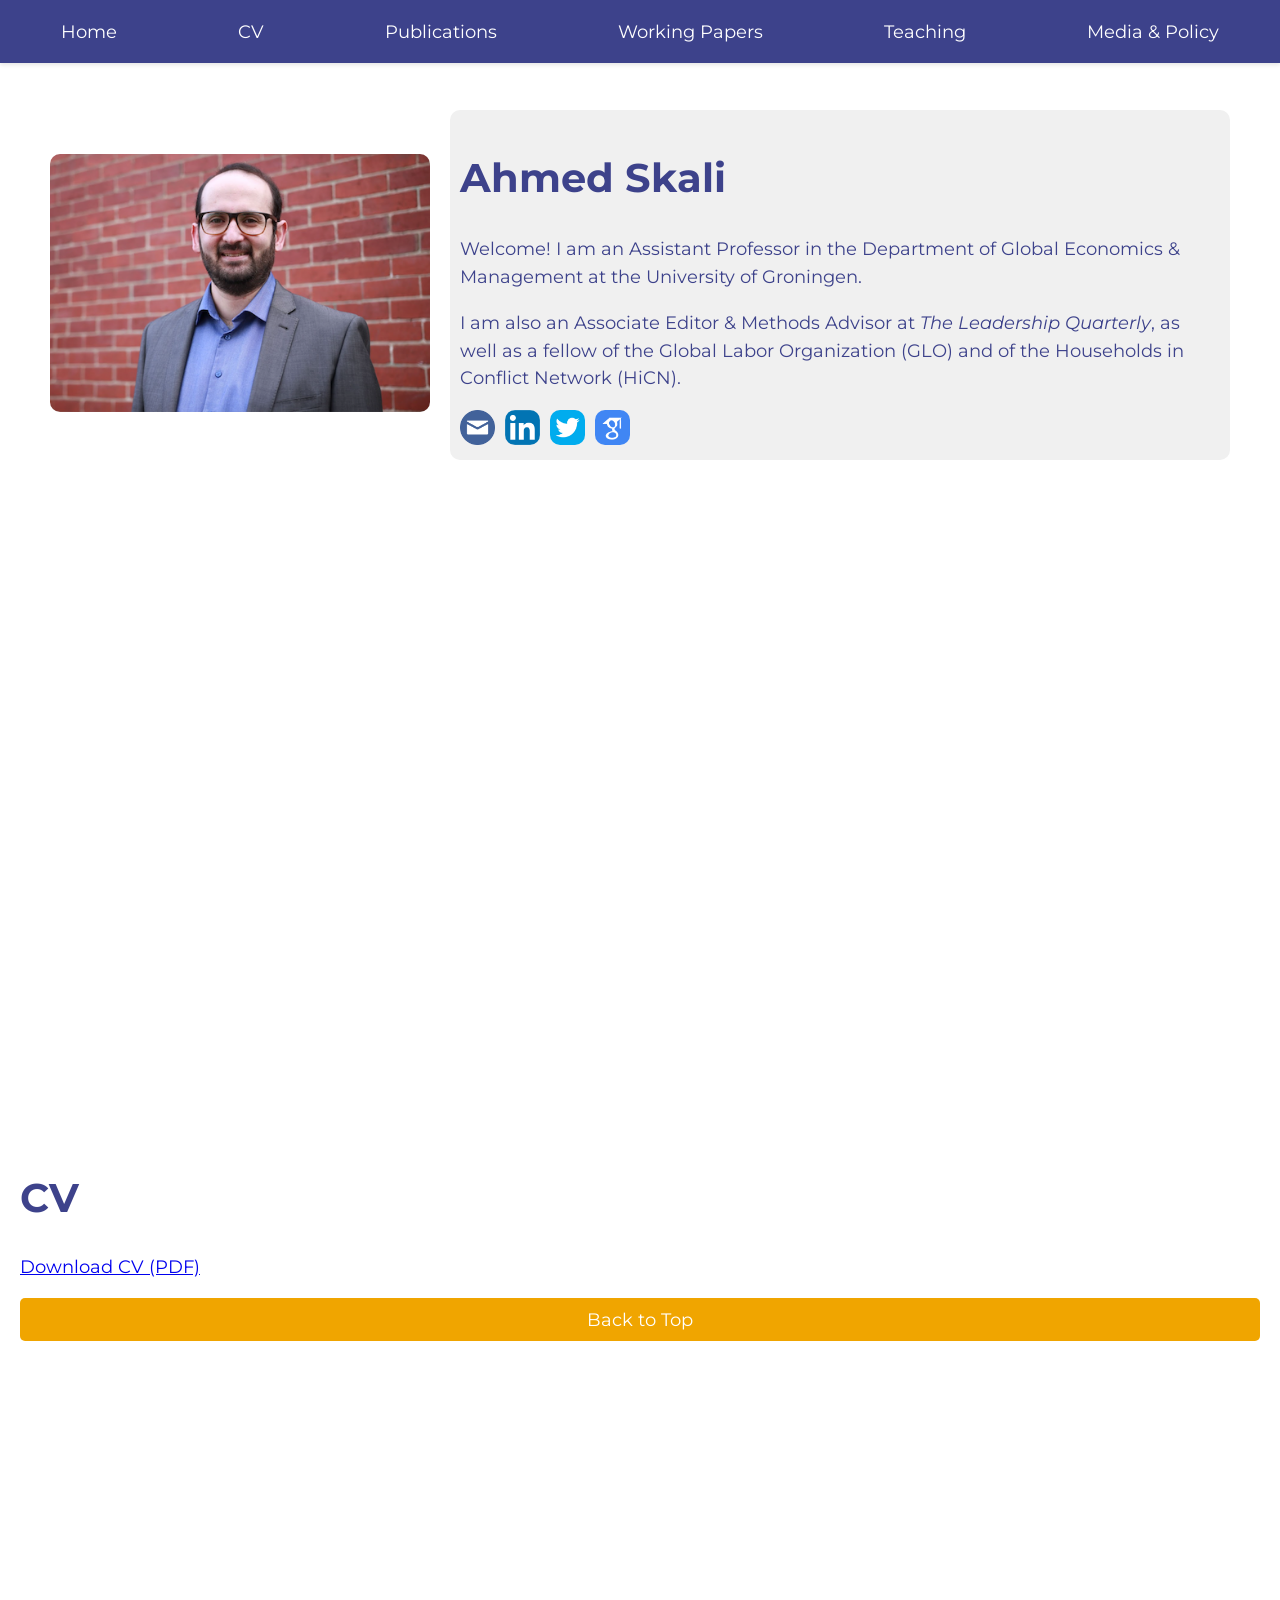
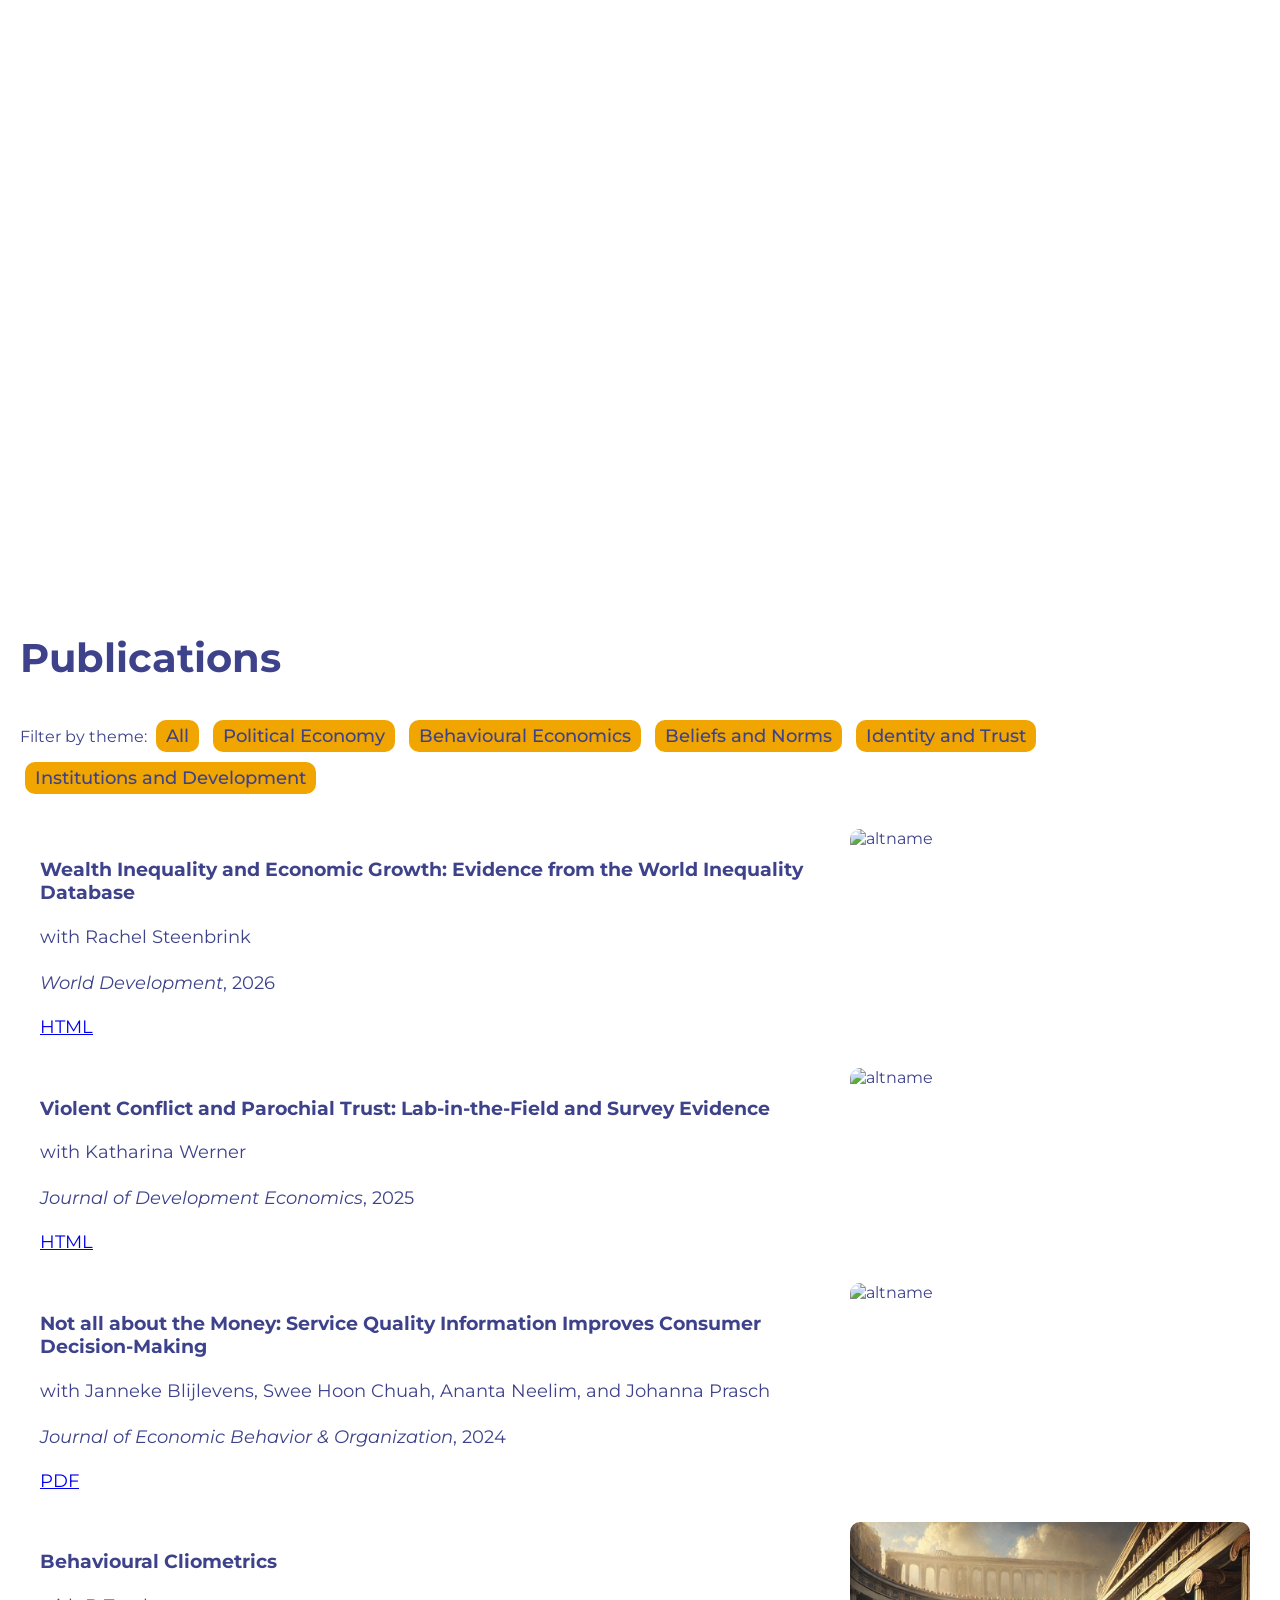
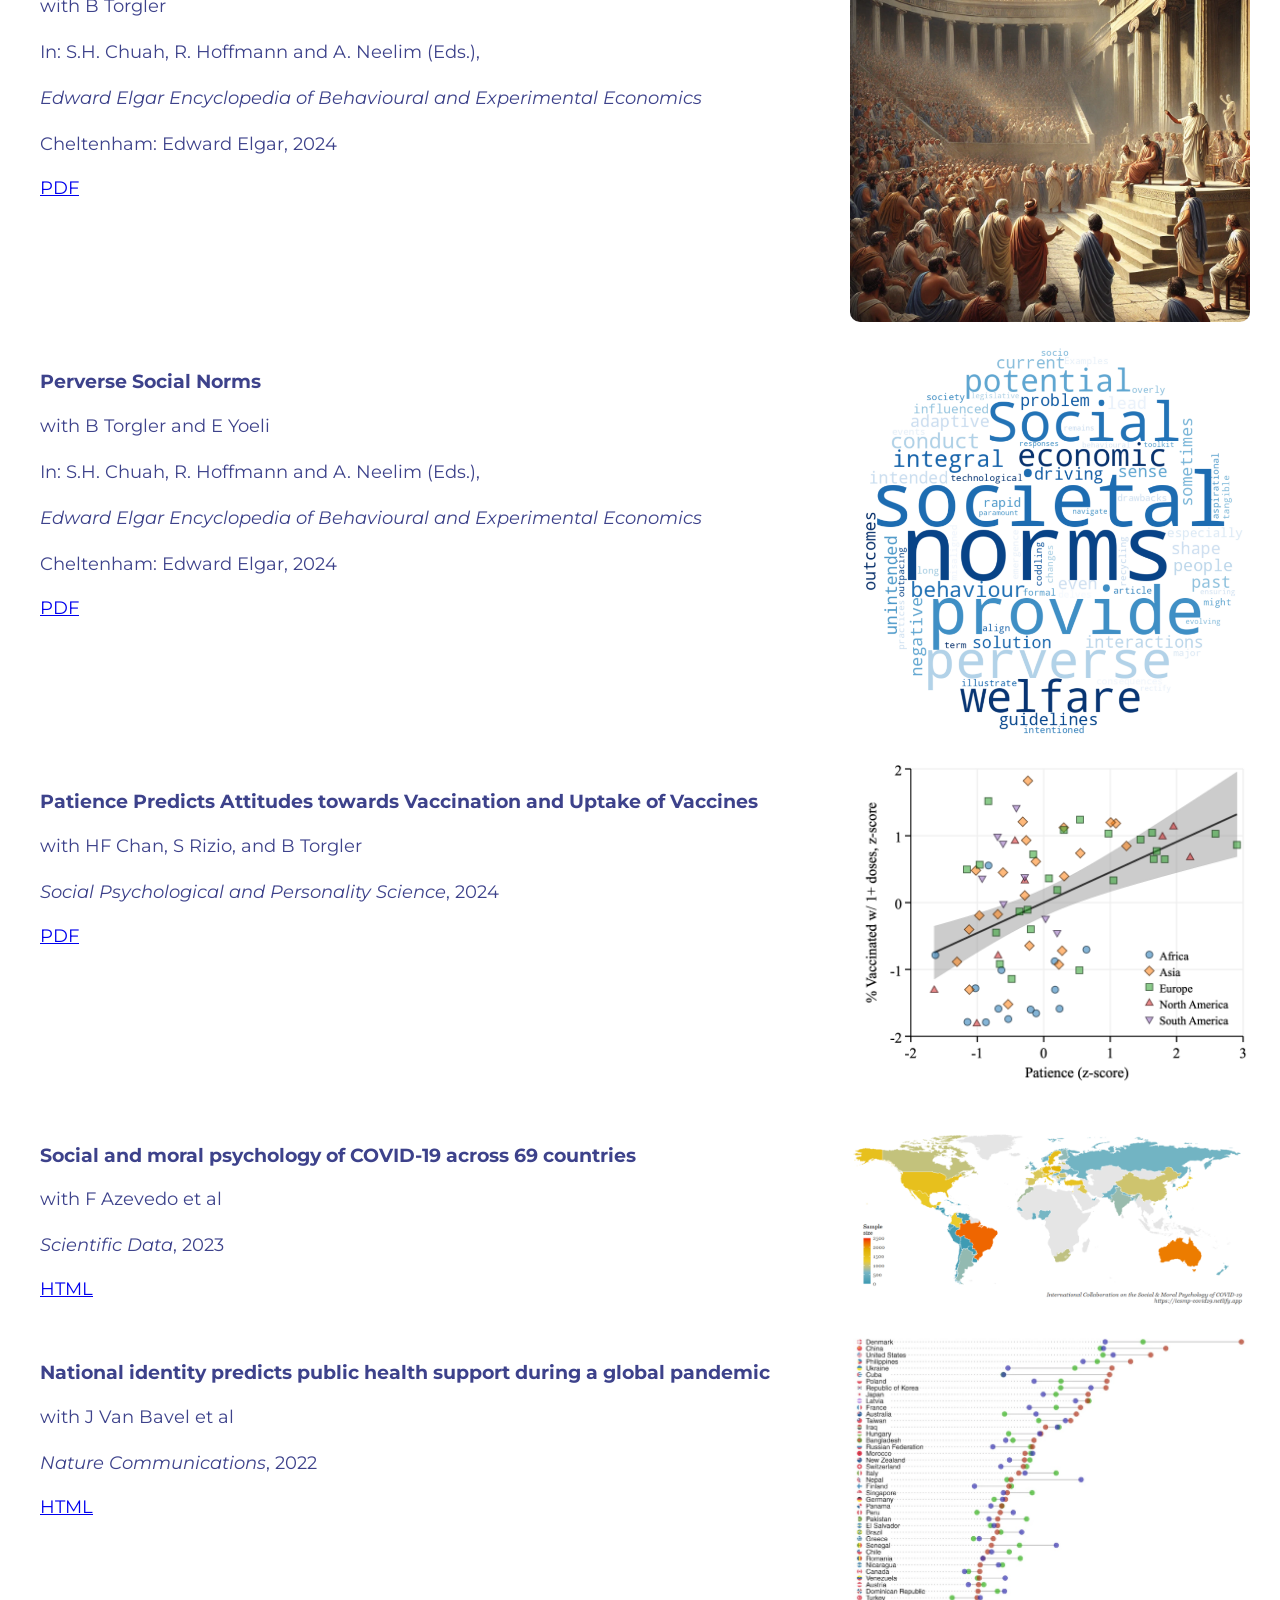
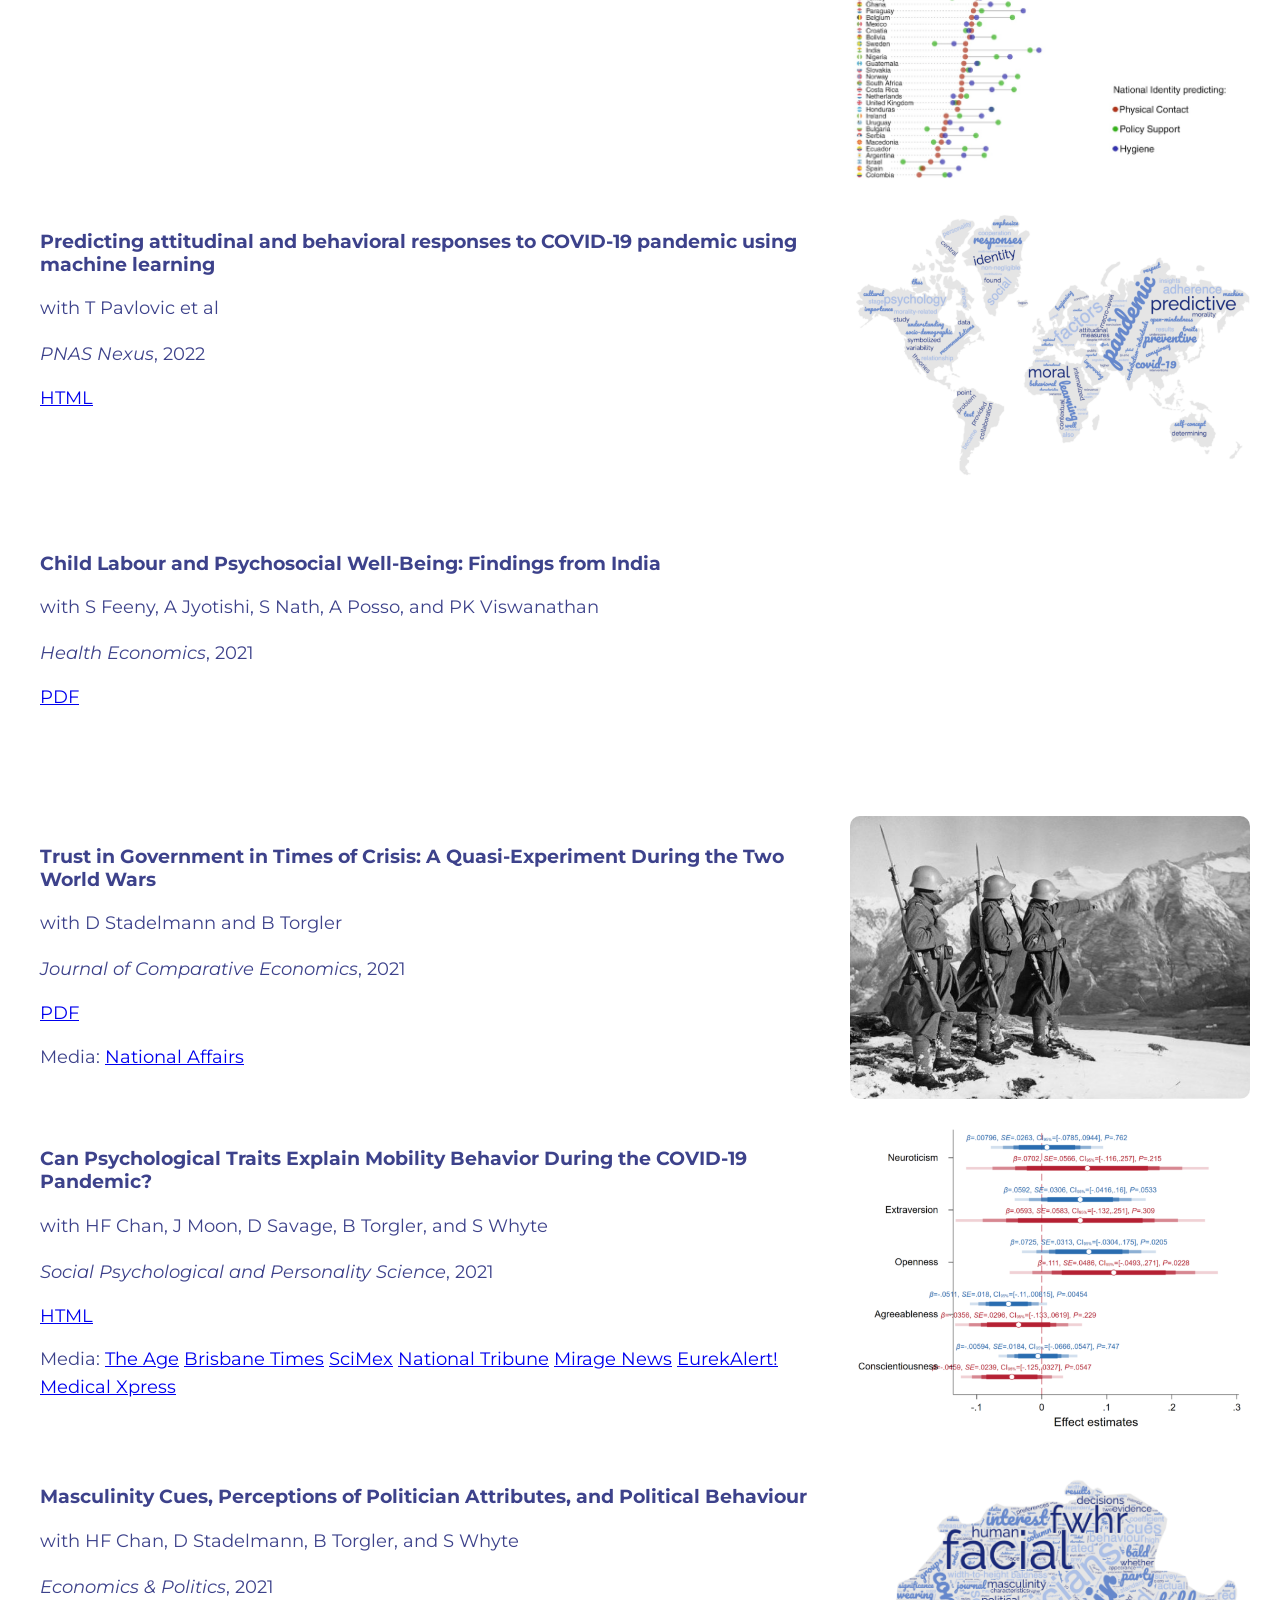
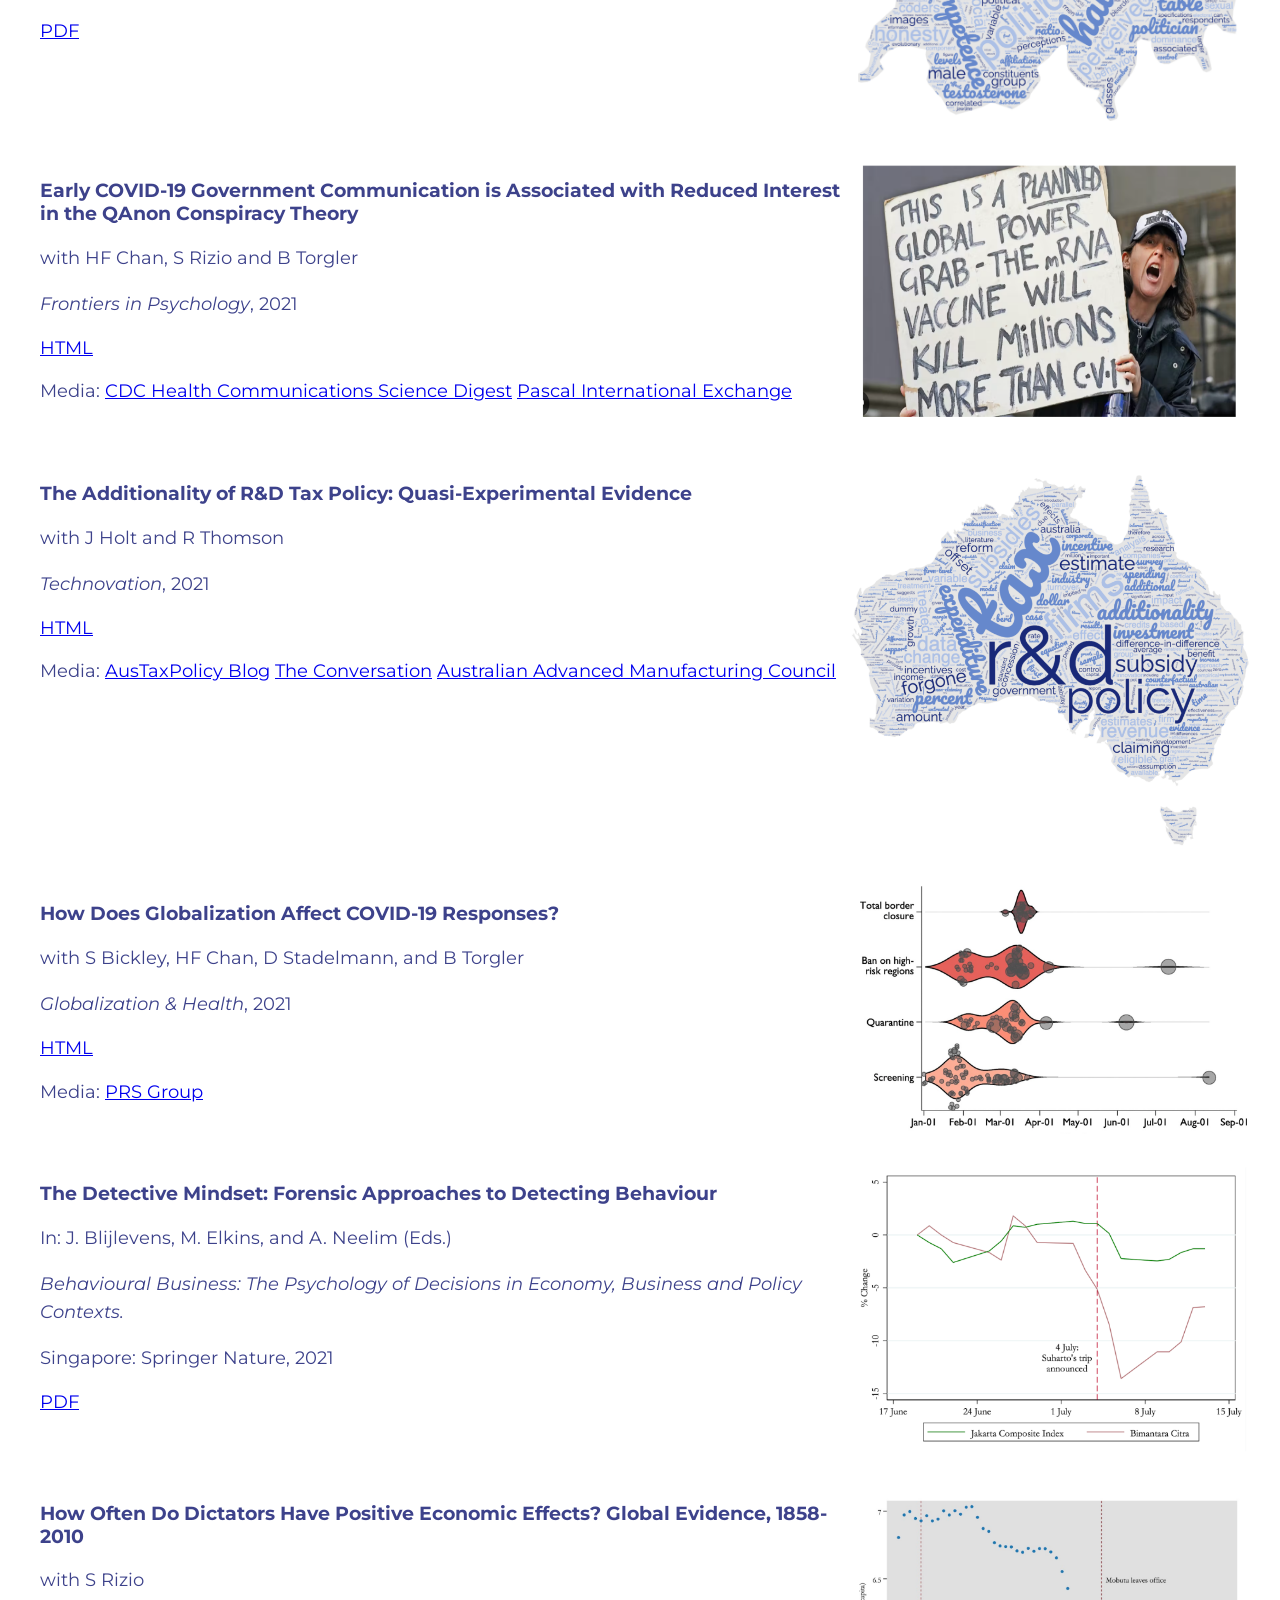
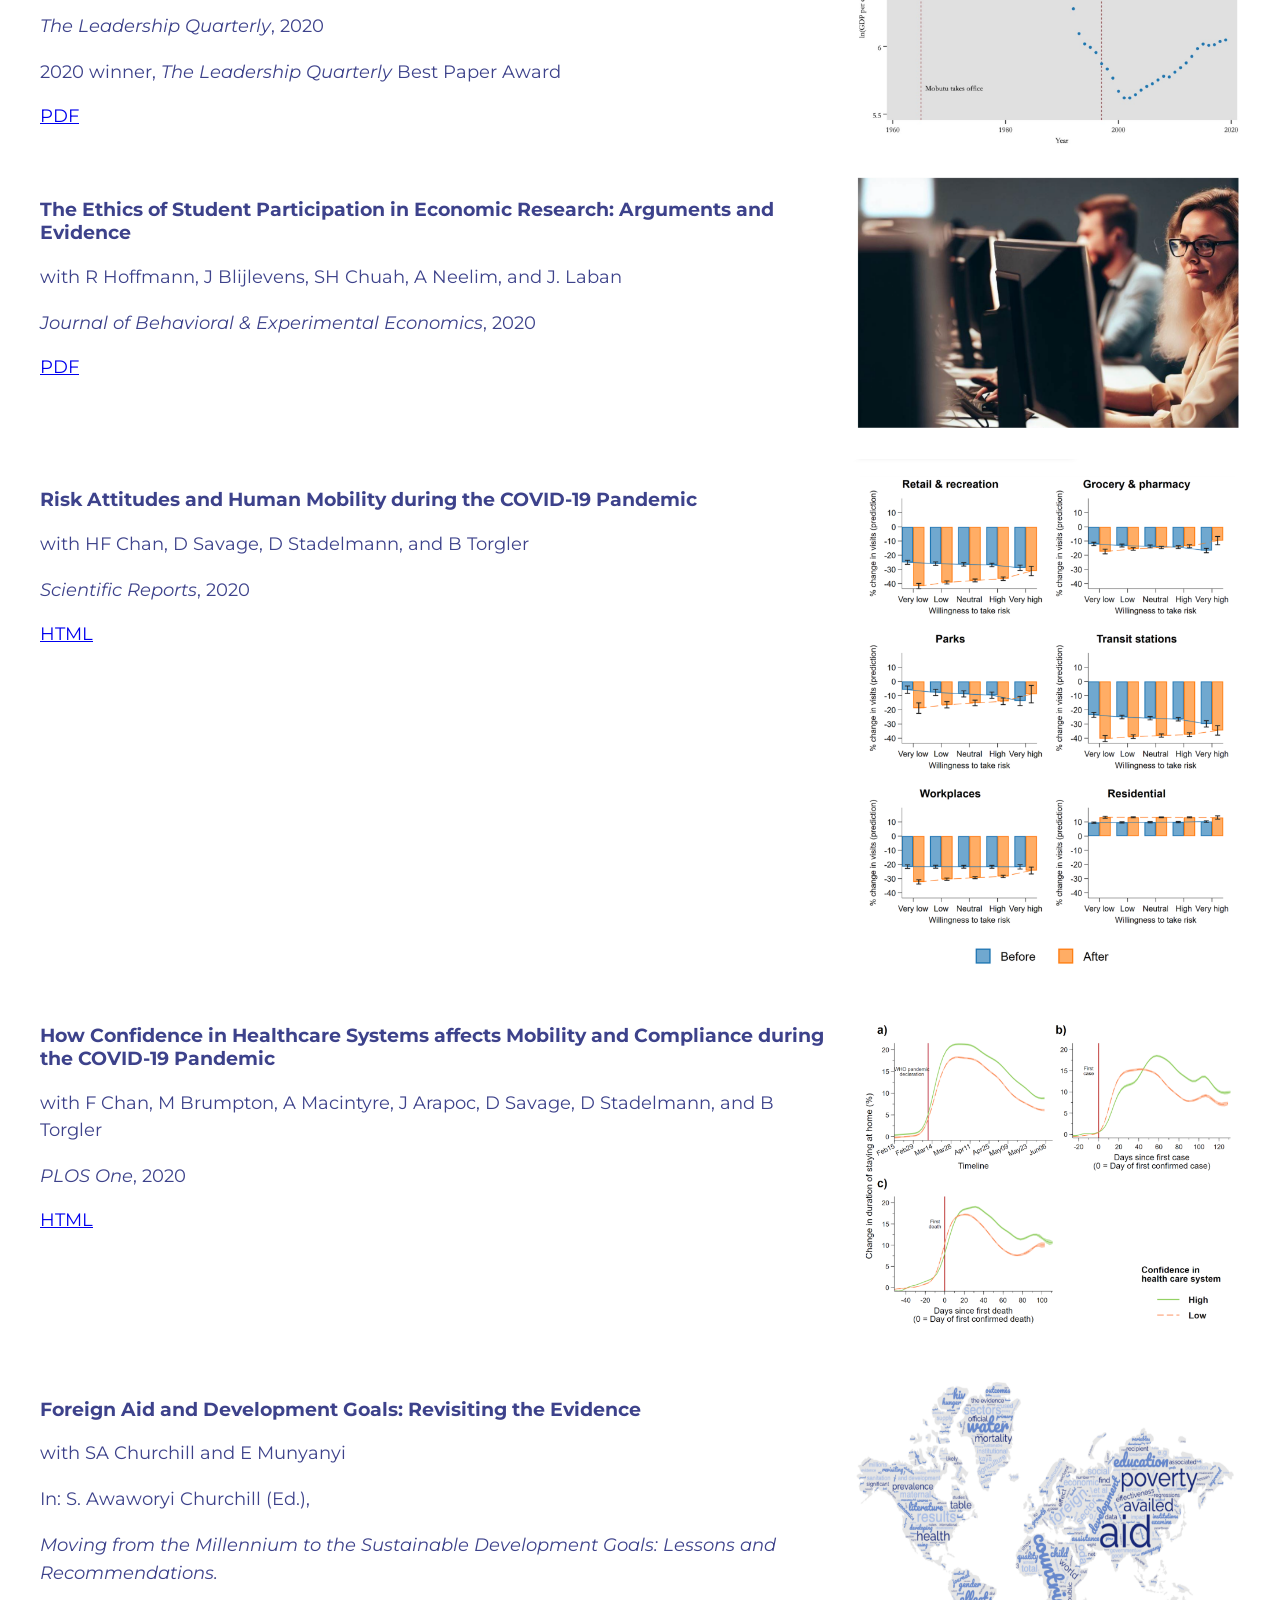
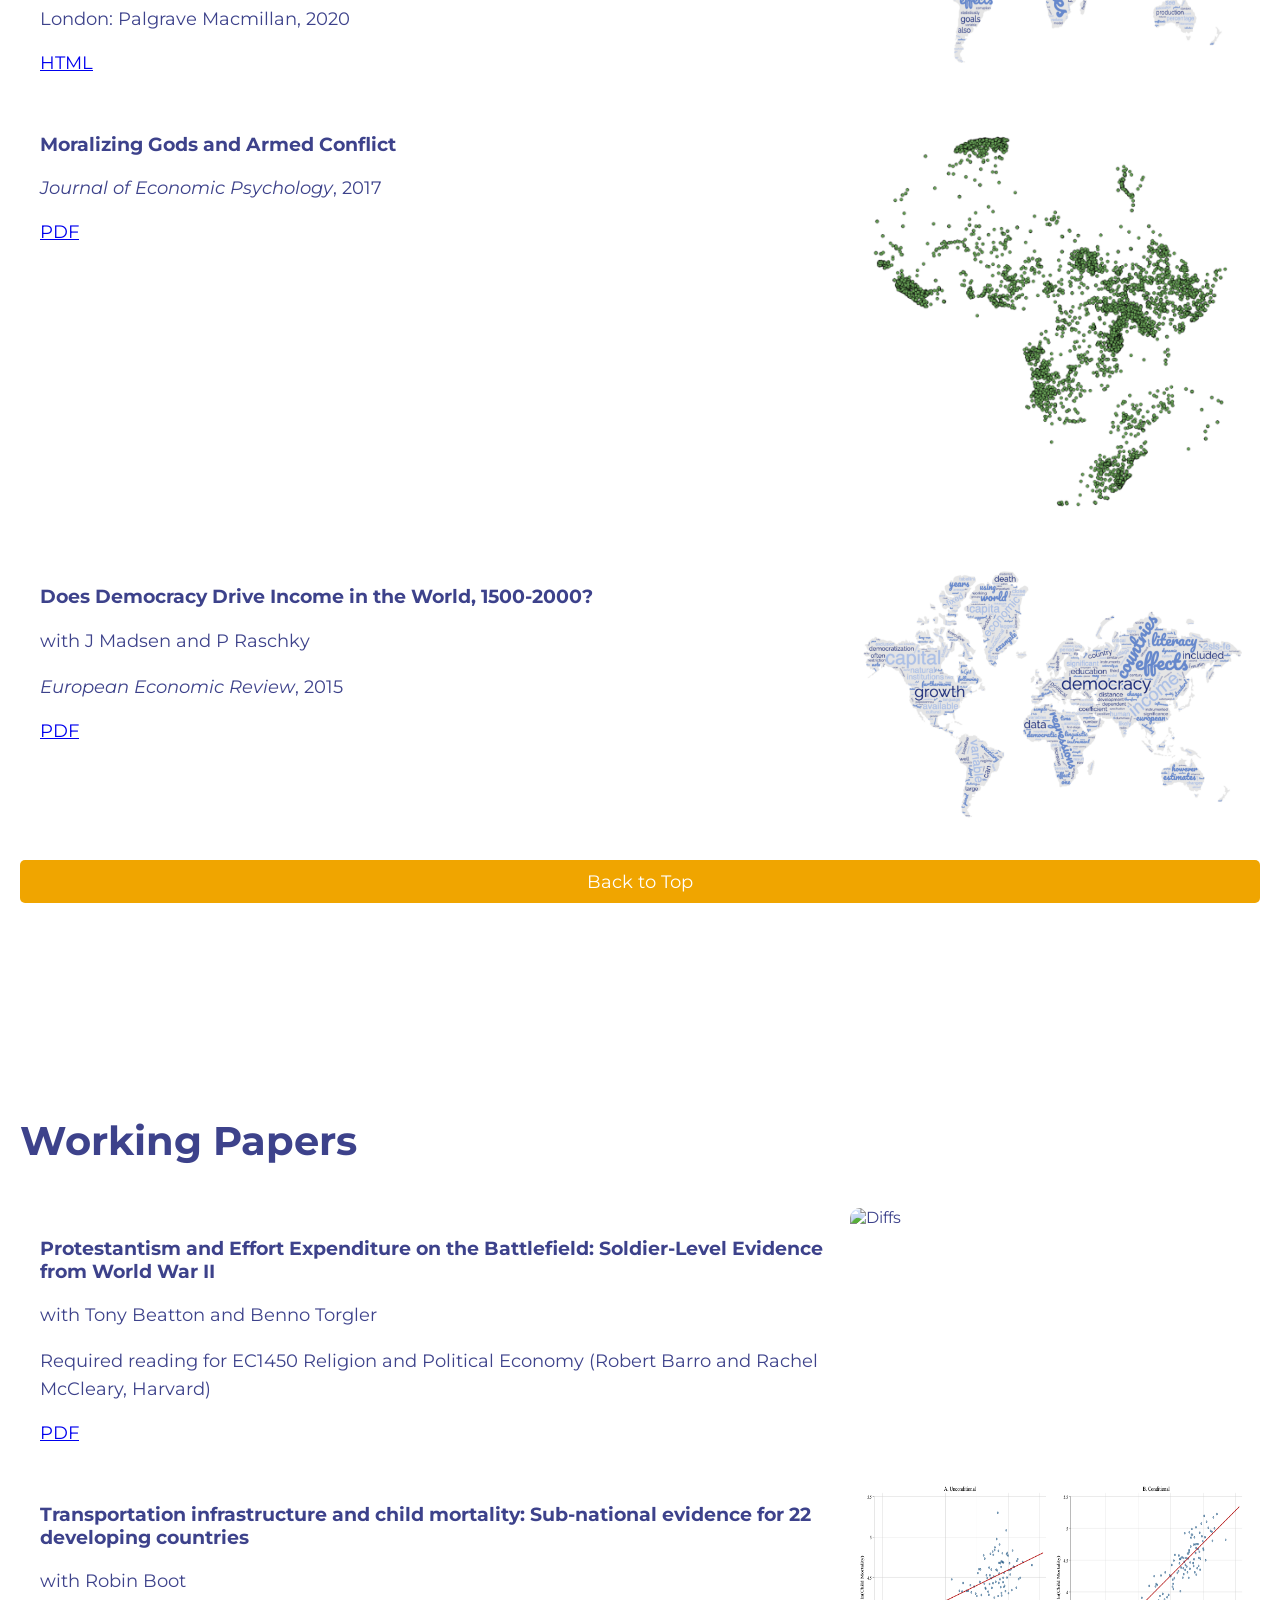
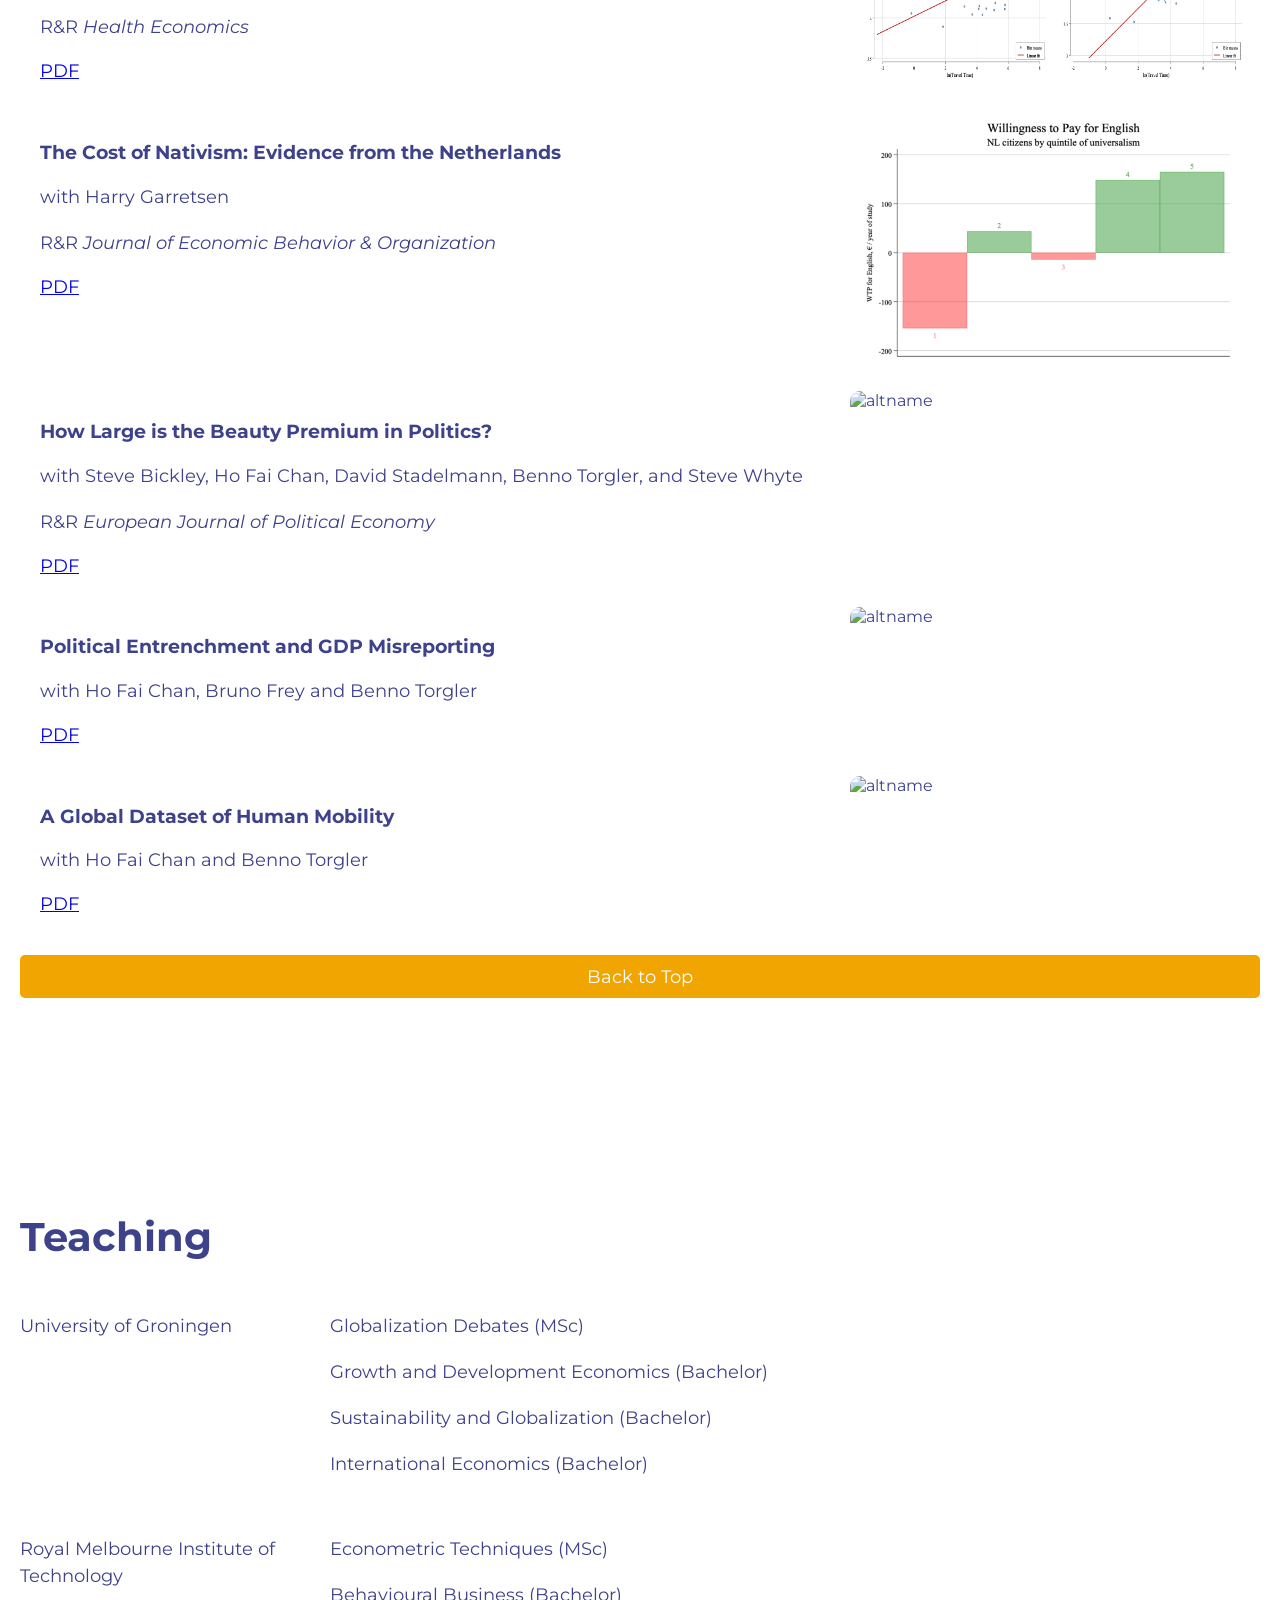
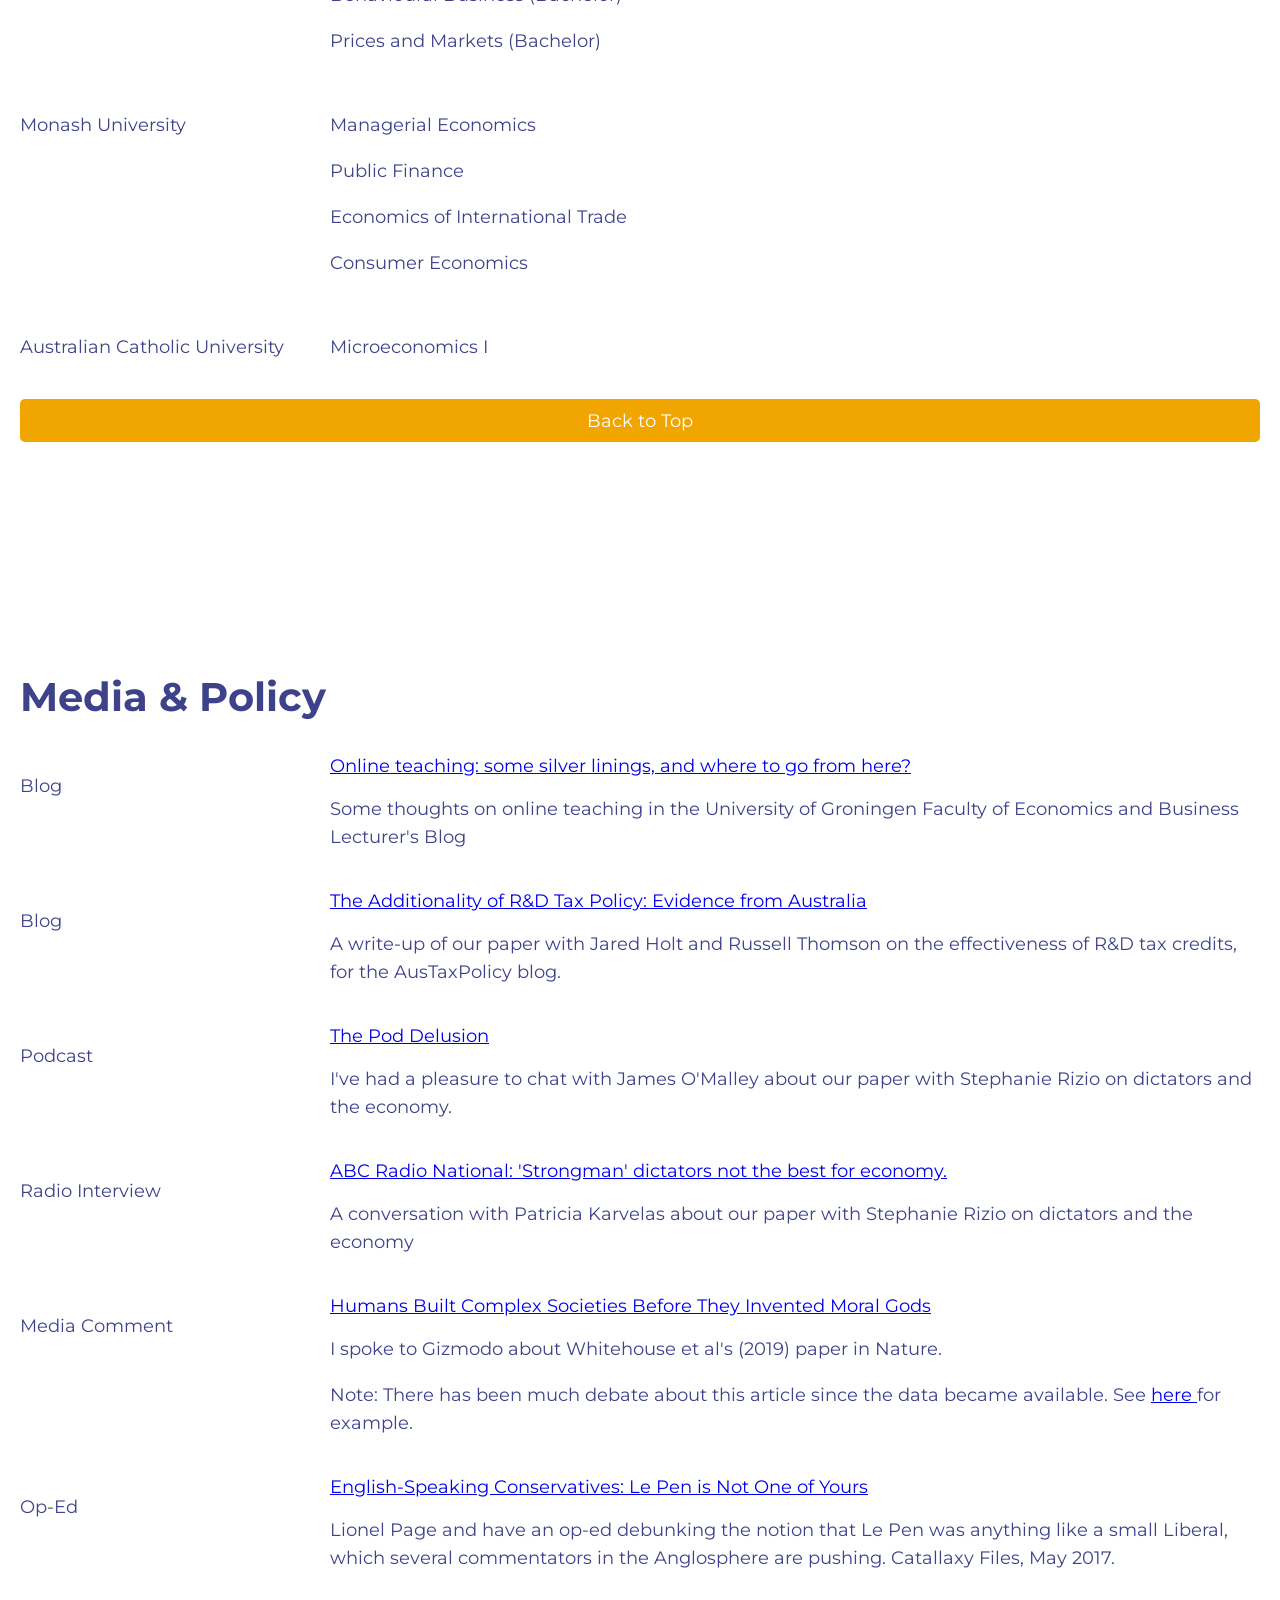
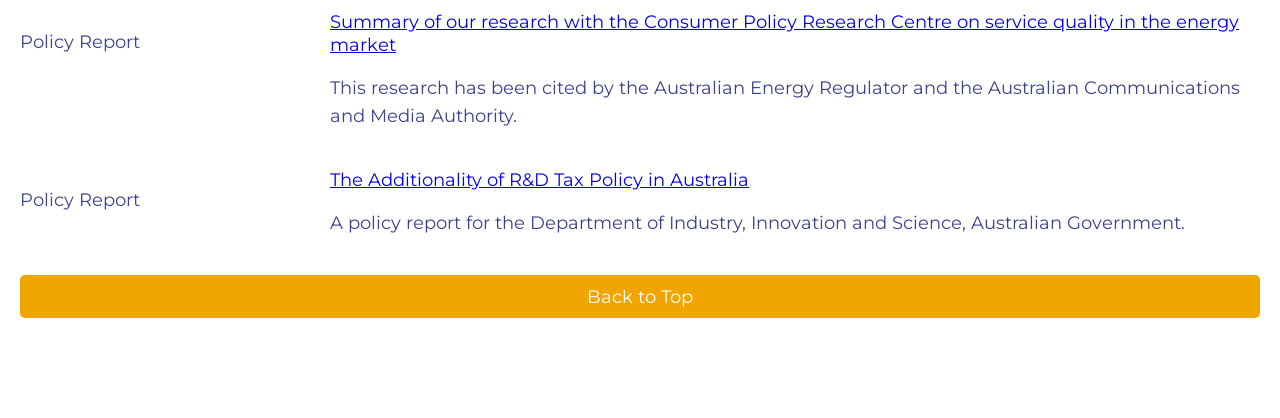
==== commit 6e8d9fb4: "Update home.html" ====
--- a/home.html
+++ b/home.html
@@ -305,7 +305,6 @@
             <h1>Ahmed Skali</h1>
             <p>Welcome! I am an Assistant Professor in the Department of Global Economics &amp; Management at the University of Groningen.</p>
             <p>I am also an Associate Editor &amp; Methods Advisor at <em>The Leadership Quarterly</em>, as well as a fellow of the Global Labor Organization (GLO) and of the Households in Conflict Network (HiCN).</p>
-            <p>During the 2025-26 academic year, I am visiting the Development Economics group at the Doha Institute for Graduate Studies.</p>
                     <div class="contact-icon">
             <a href="mailto:a.skali@rug.nl" target="_blank" style="text-decoration: none;">
                 <img src="images/email-icon-120.png" alt="Email" style="width: 35px; height: 35px;">
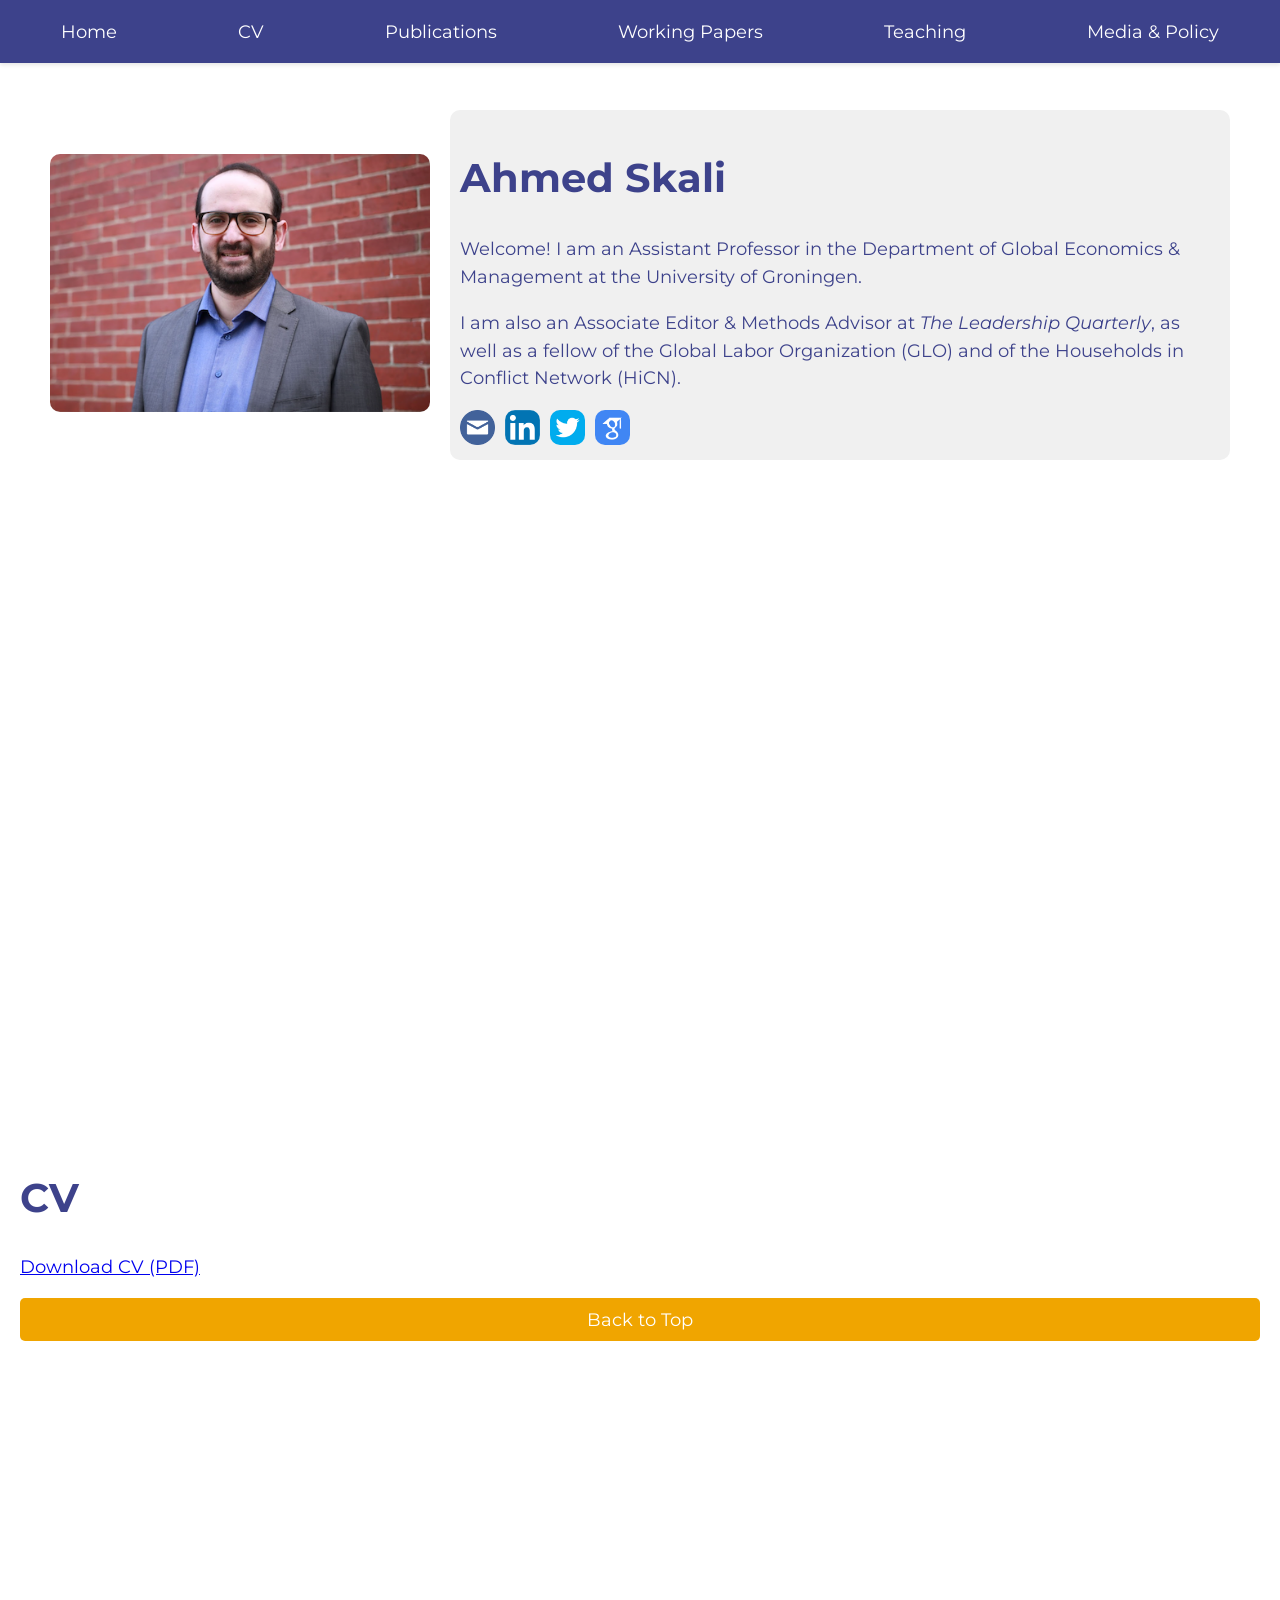
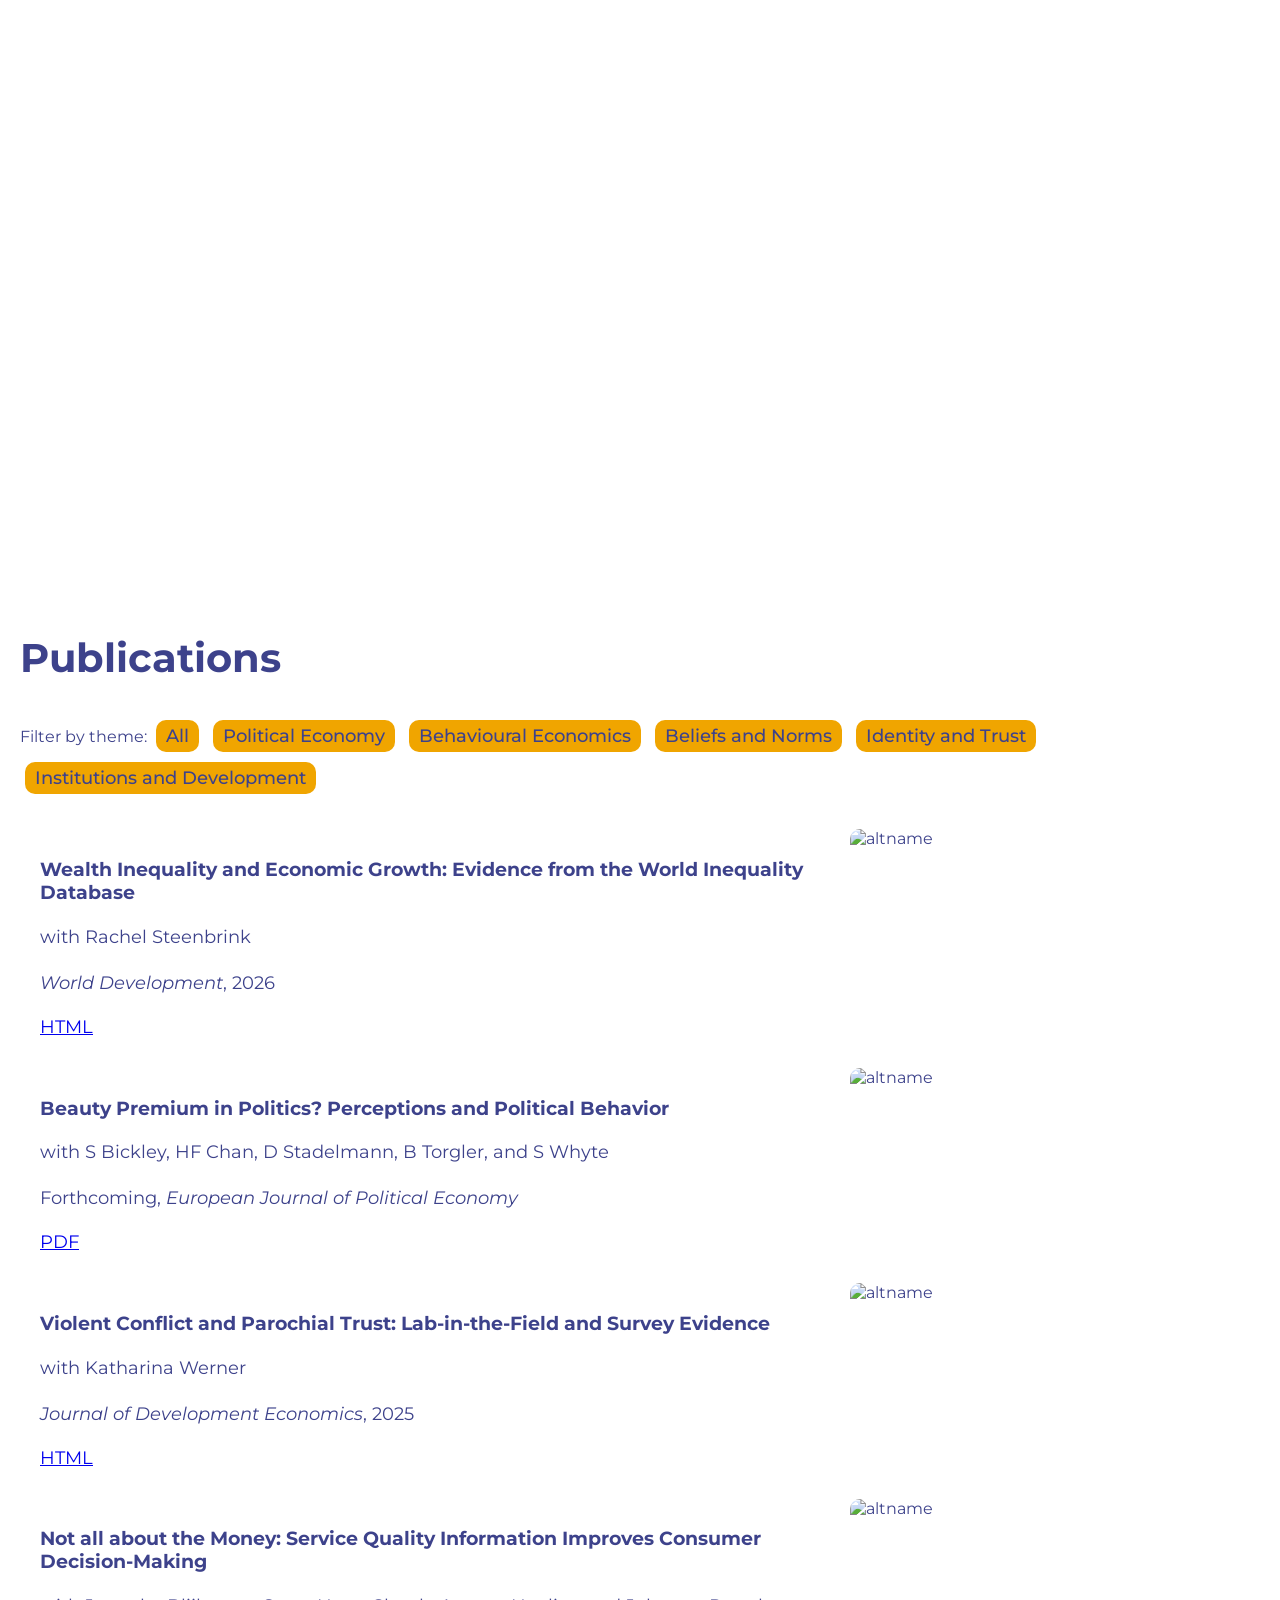
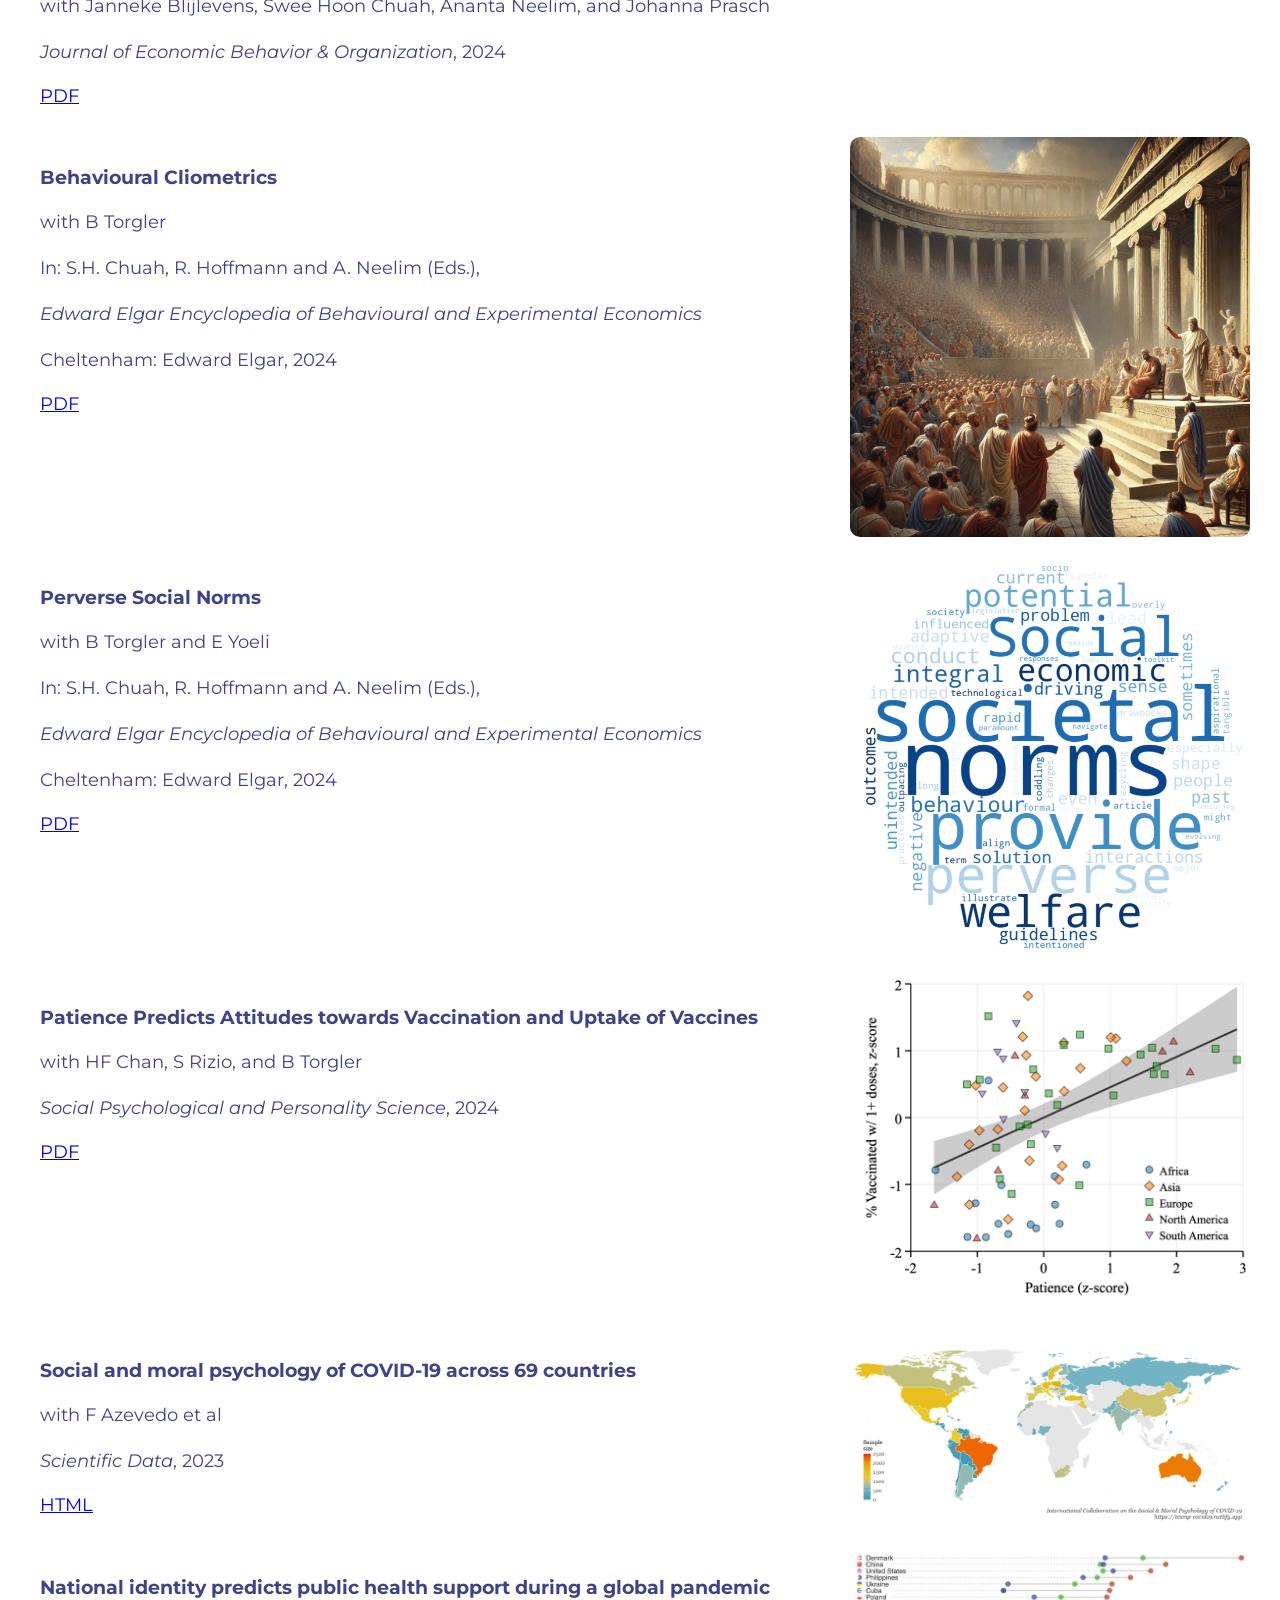
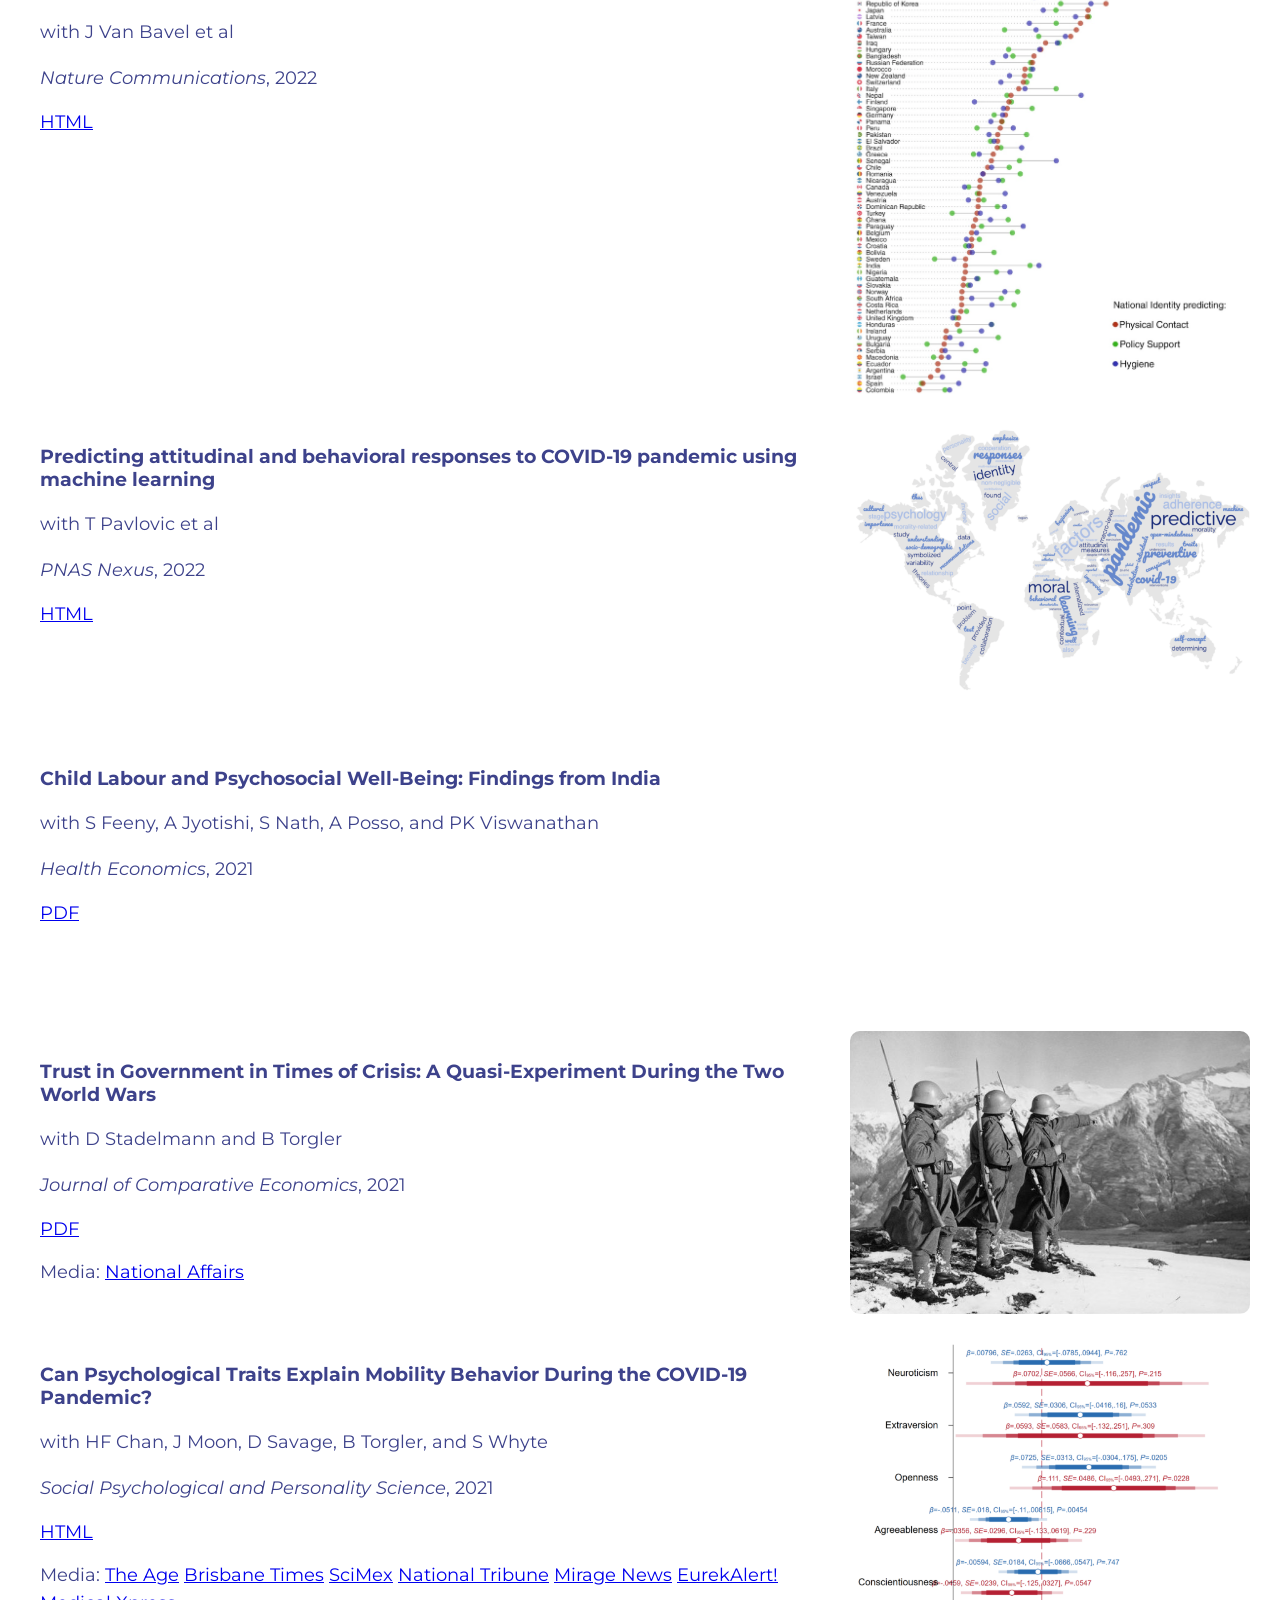
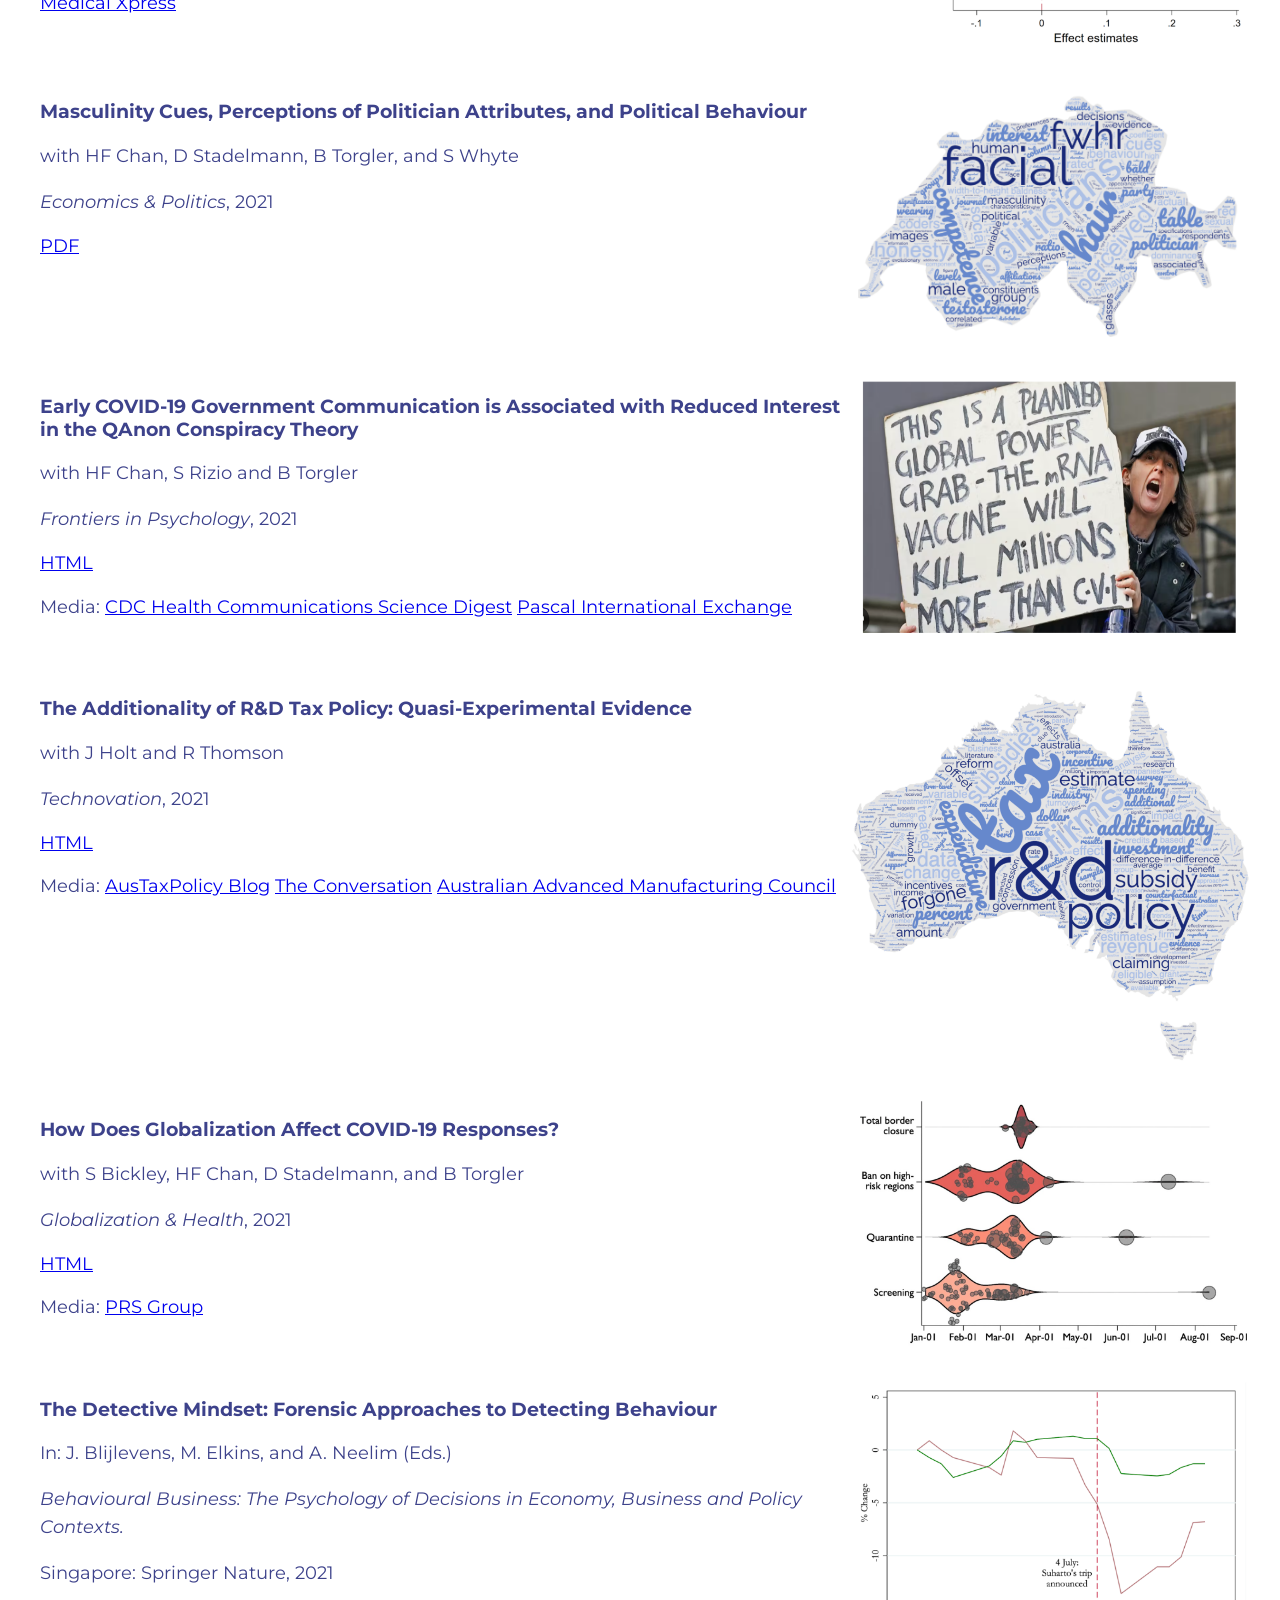
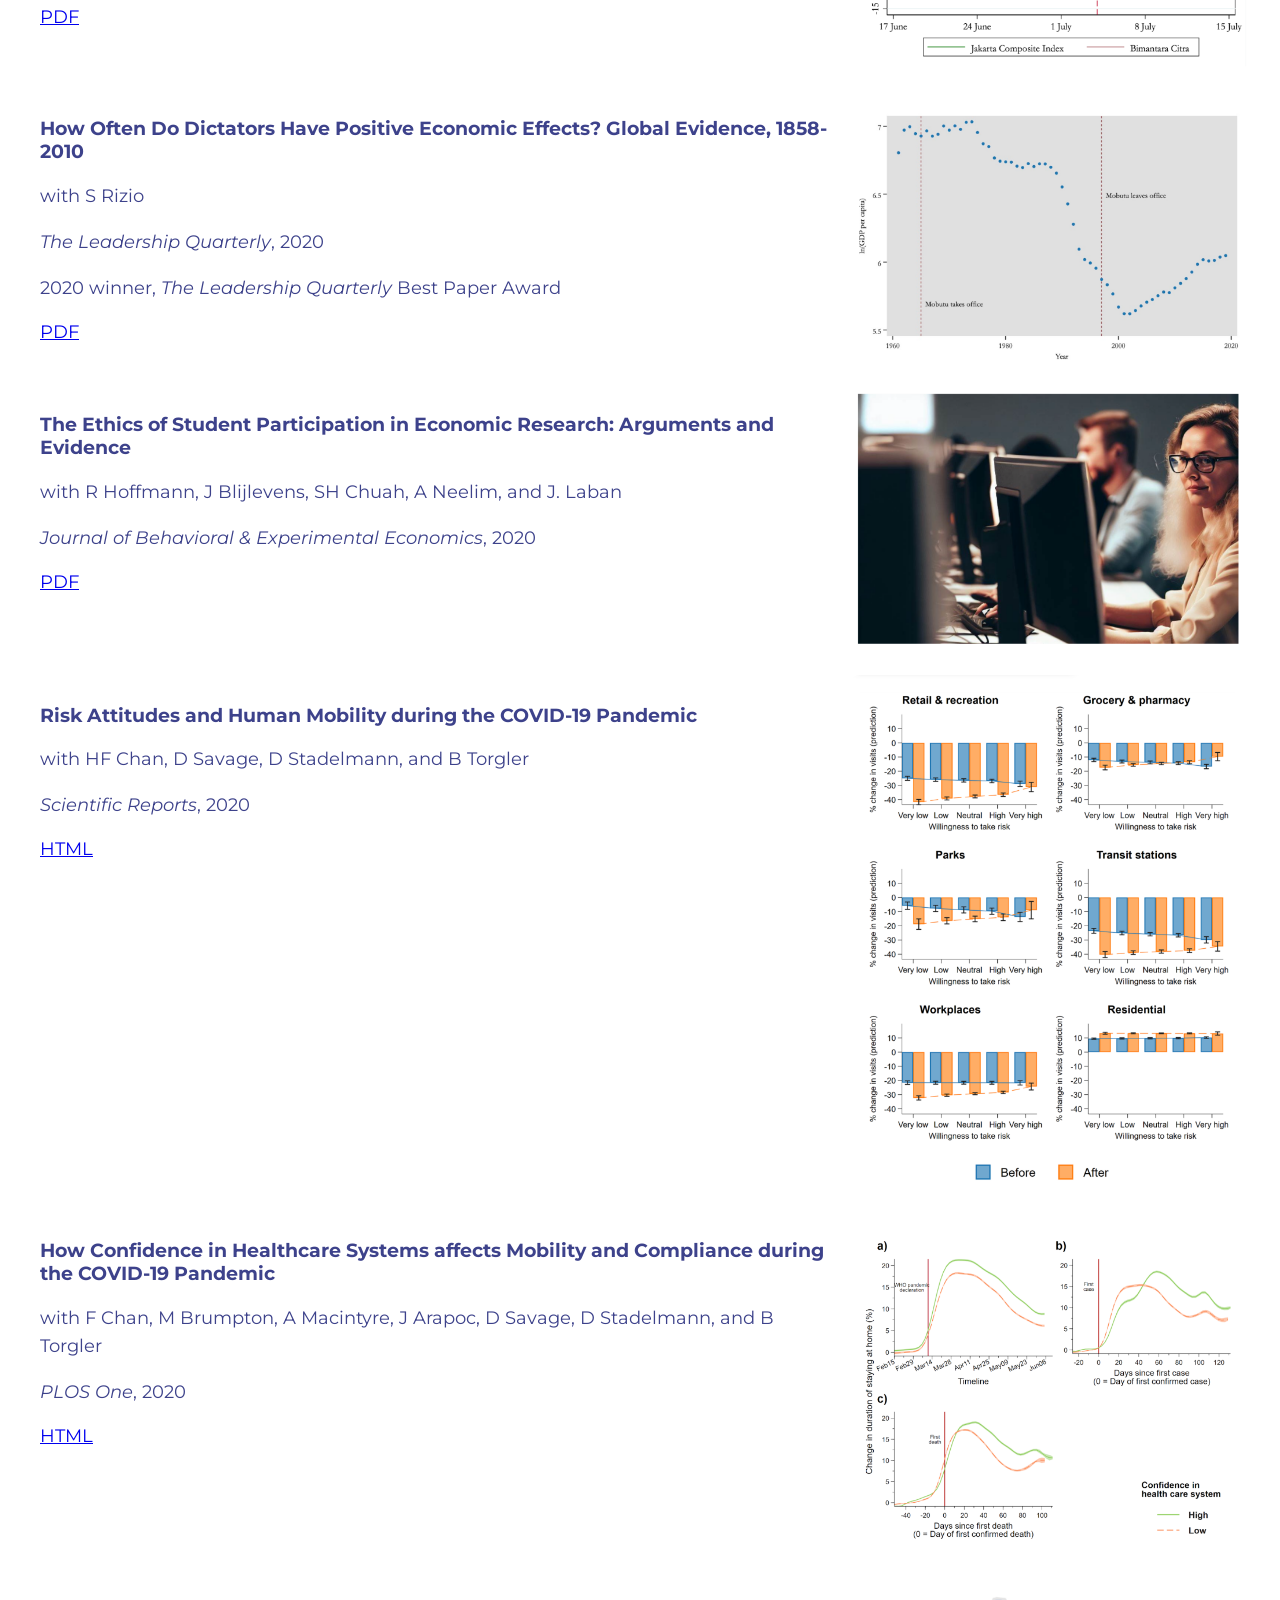
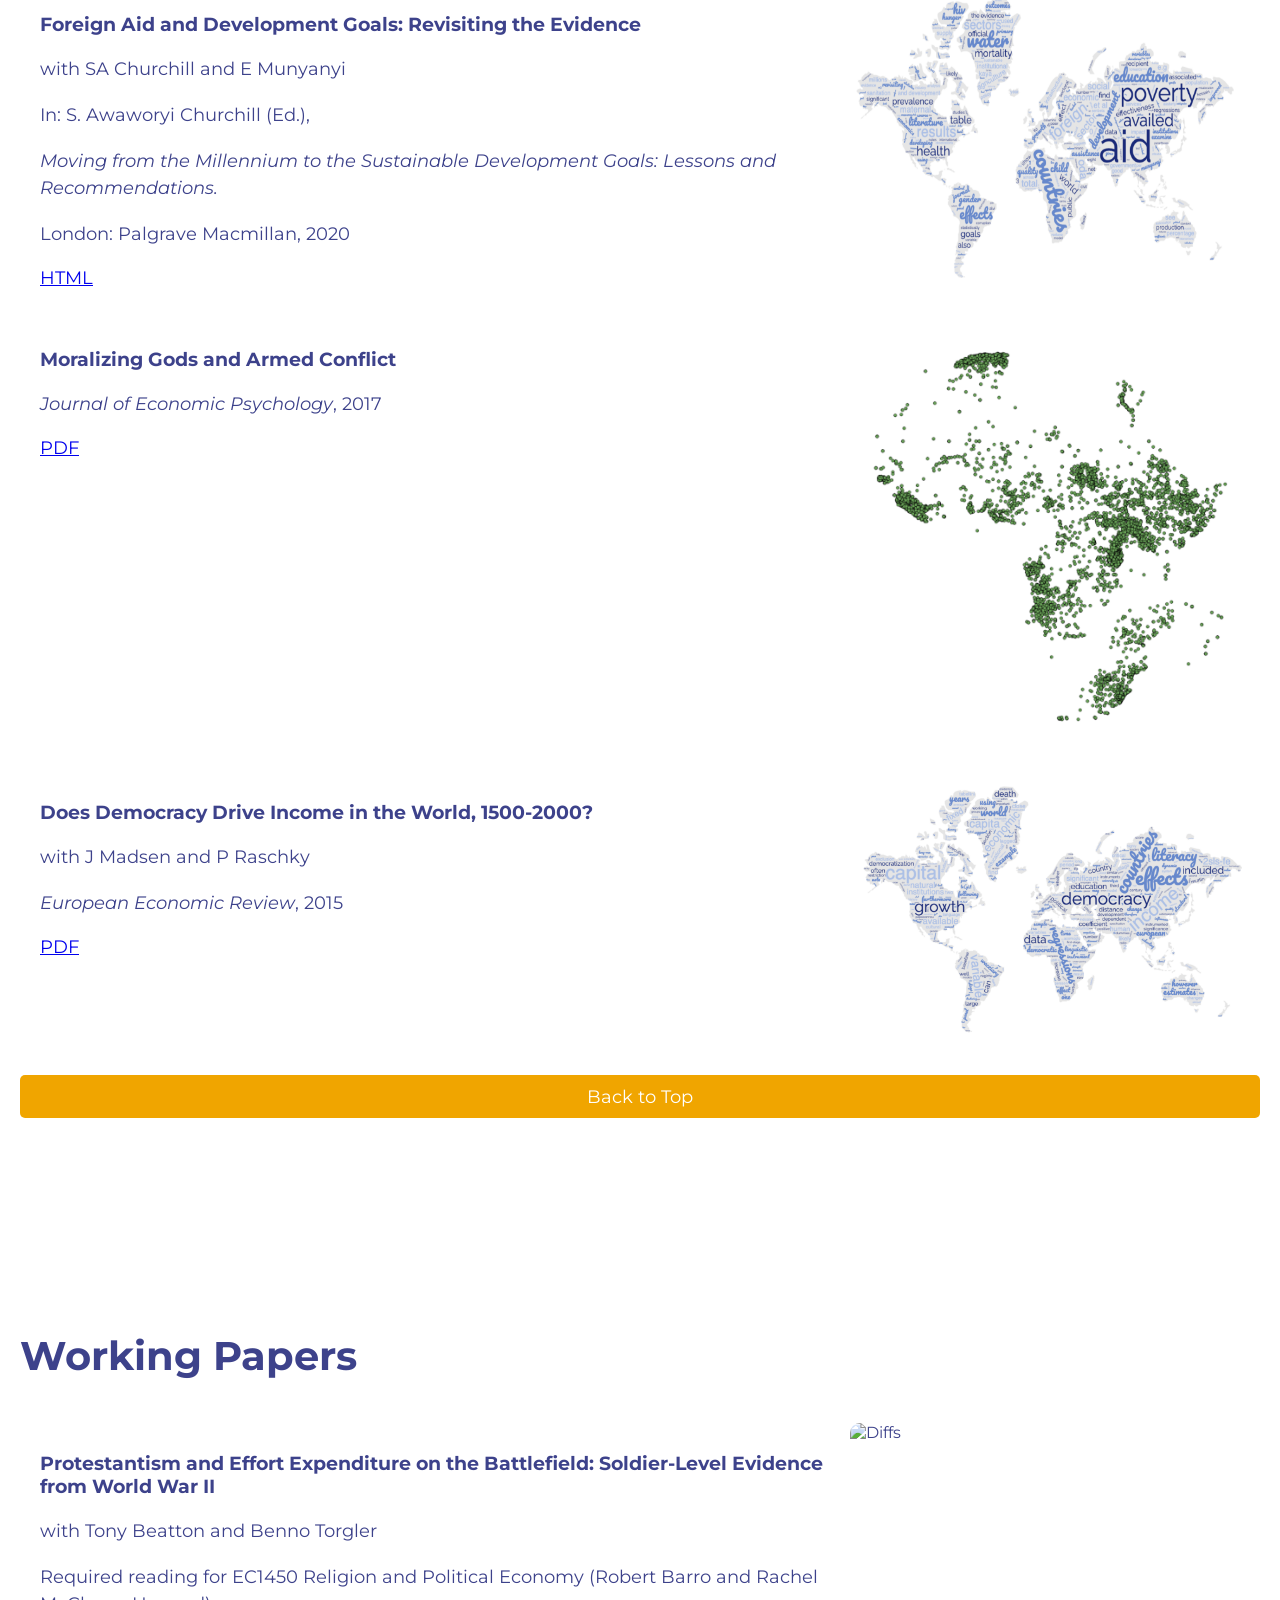
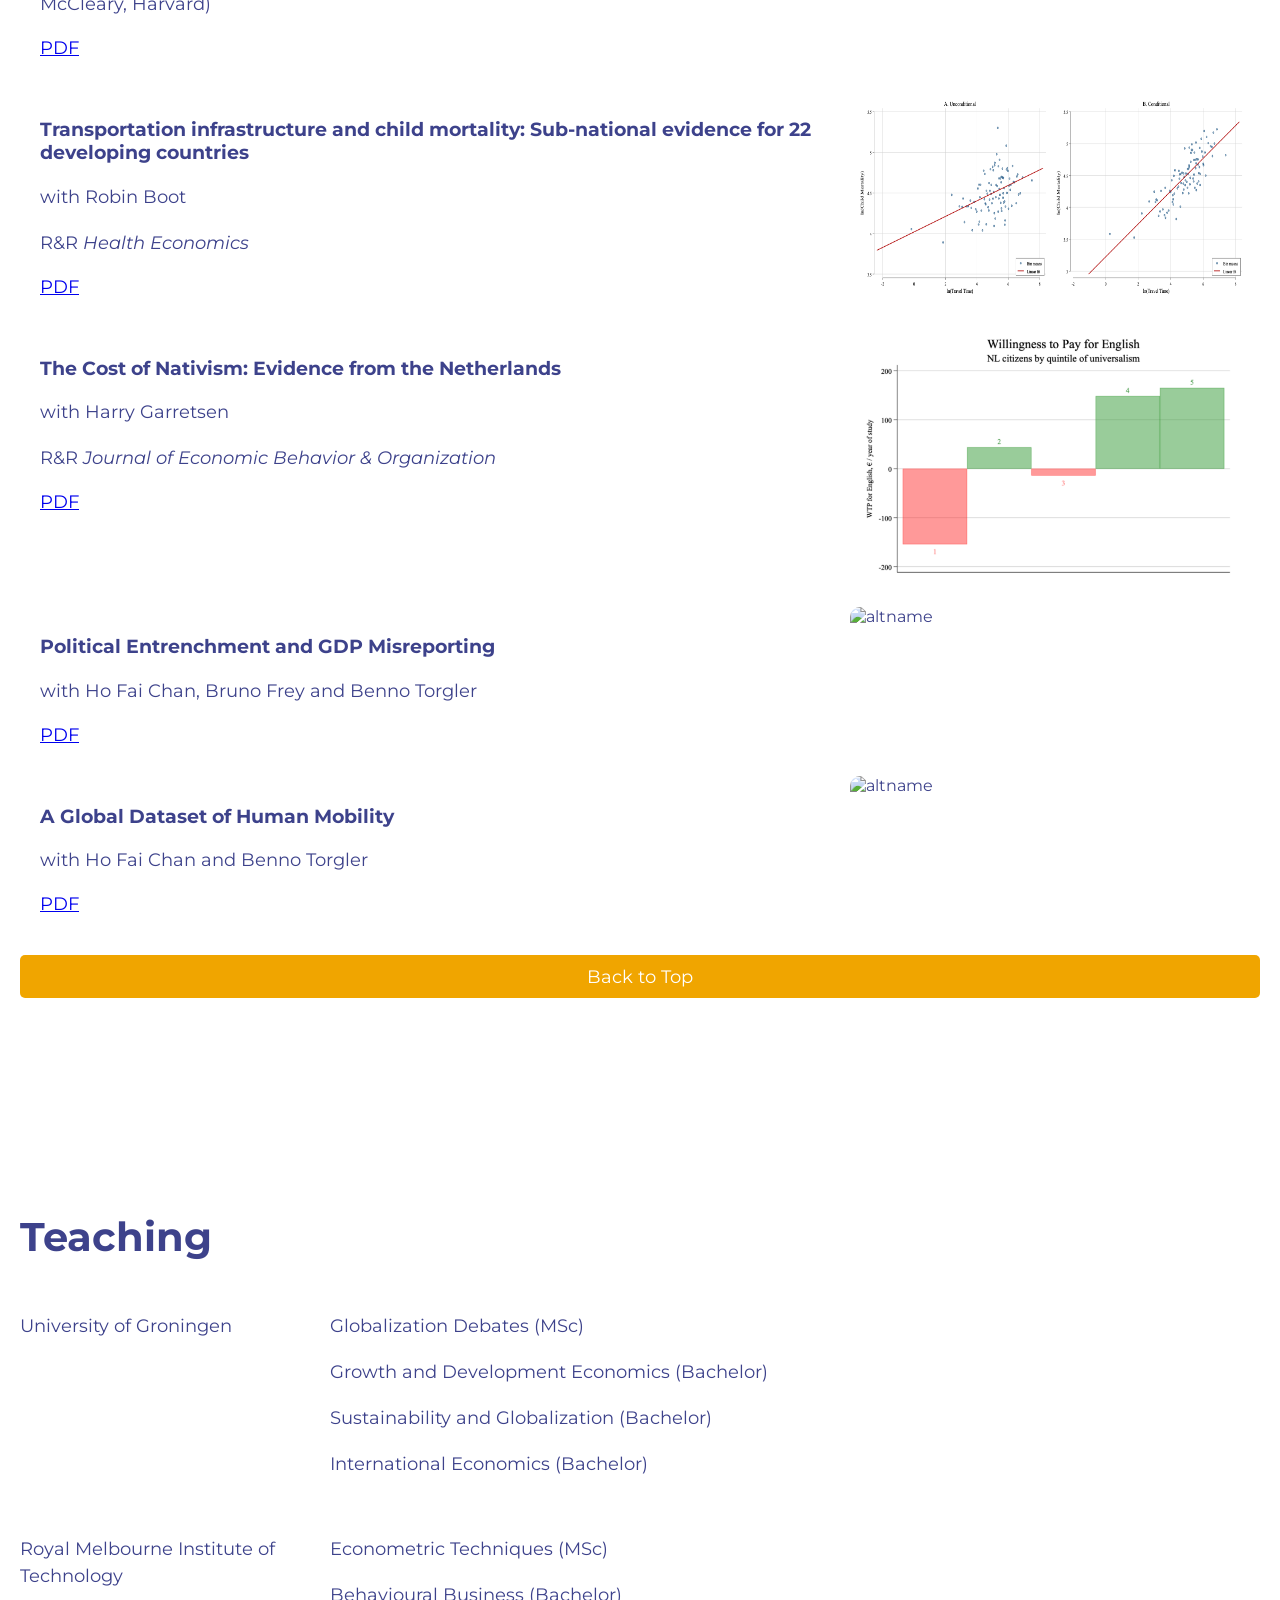
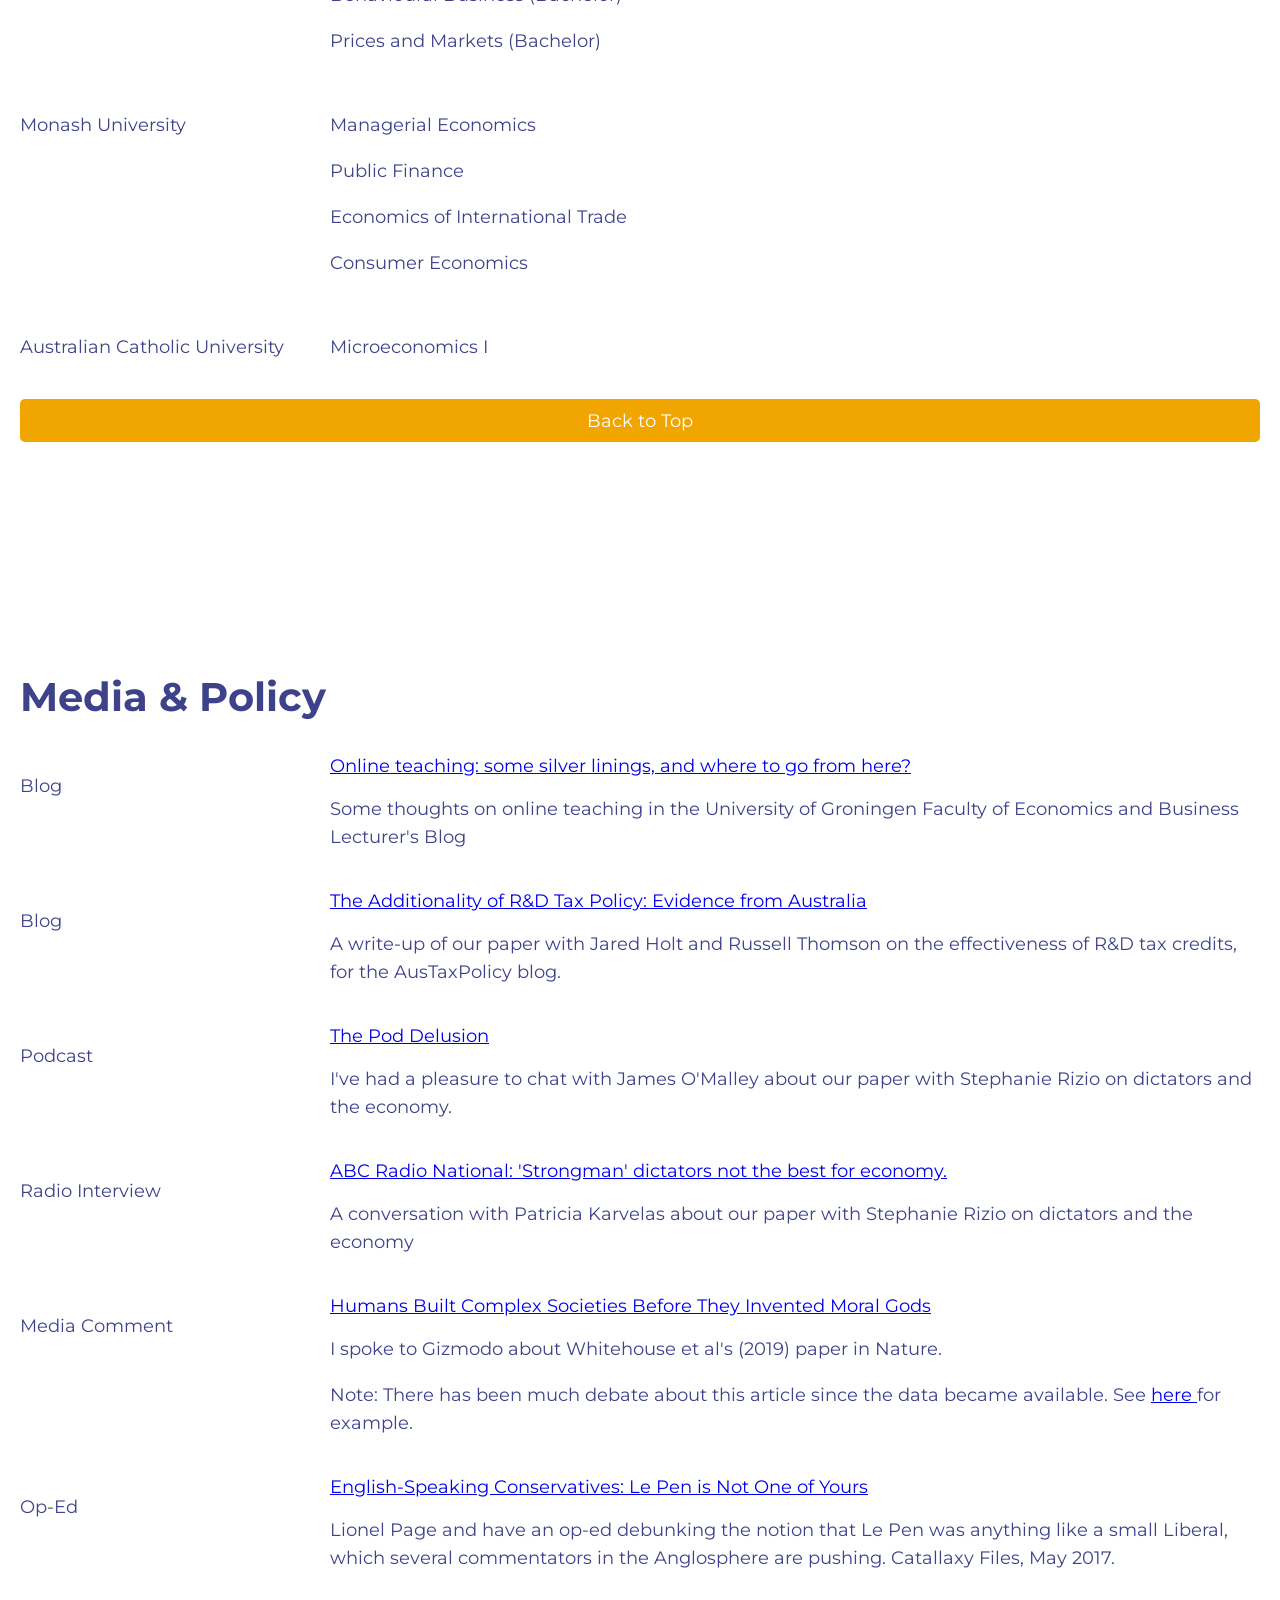
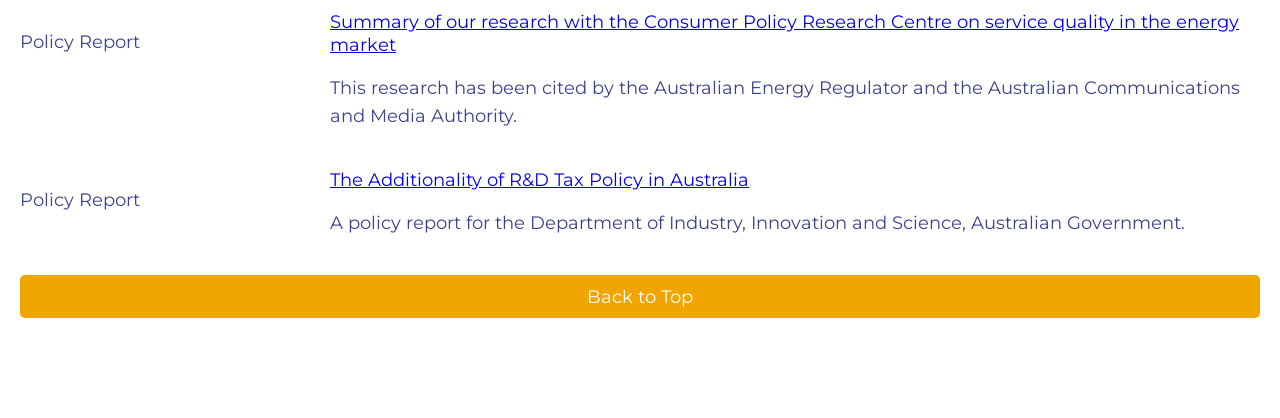
==== commit 8dbb815a: "Move Beauty Premium paper to Publications as forthcoming in EJPE - Moved from Working Papers to Publ" ====
--- a/home.html
+++ b/home.html
@@ -355,6 +355,16 @@
     <img src="https://dl.dropboxusercontent.com/scl/fi/rid2xpszbiwuipzbjpp41/inequality.png?rlkey=zhwiro9hbme7y9s61zd4v7tyq&" alt="altname" style="width: 100%; max-width: 400px; height: auto;">
 </div>
 
+        <div class="publication" data-tags="pe be">
+    <div class="publication-content">
+        <h3>Beauty Premium in Politics? Perceptions and Political Behavior</h3>
+        <p>with S Bickley, HF Chan, D Stadelmann, B Torgler, and S Whyte</p>
+        <p> Forthcoming, <em>European Journal of Political Economy</em> </p>
+        <a href="papers/BeautyPolitics.pdf" target="_blank">PDF</a>
+    </div>
+    <img src="https://dl.dropboxusercontent.com/scl/fi/rp9ai9zd0oczh8geyt3cw/beauty.png?rlkey=emey9bezf3kwb22k7sapm946o&" alt="altname" style="width: 100%; max-width: 400px; height: auto;">
+</div>
+
           <div class="publication" data-tags="it pe be id">
     <div class="wp-content">
         <h3>Violent Conflict and Parochial Trust: Lab-in-the-Field and Survey Evidence</h3>
@@ -655,16 +665,6 @@
     </div>
     <img src="images/language.png" alt="altname" style="width: 100%; max-width: 400px; height: auto;">
 </div>
-
-    <div class="wp">
-        <div class="wp-content">
-            <h3>How Large is the Beauty Premium in Politics?</h3>
-            <p>with Steve Bickley, Ho Fai Chan, David Stadelmann, Benno Torgler, and Steve Whyte</p>
-                      <p> R&R <em>European Journal of Political Economy</em> </p>
-            <a href="papers/BeautyPolitics.pdf" target="_blank">PDF</a>
-        </div>
-        <img src="https://dl.dropboxusercontent.com/scl/fi/rp9ai9zd0oczh8geyt3cw/beauty.png?rlkey=emey9bezf3kwb22k7sapm946o&" alt="altname" style="width: 100%; max-width: 400px; height: auto;">
-    </div>
 
     <div class="wp">
         <div class="wp-content">
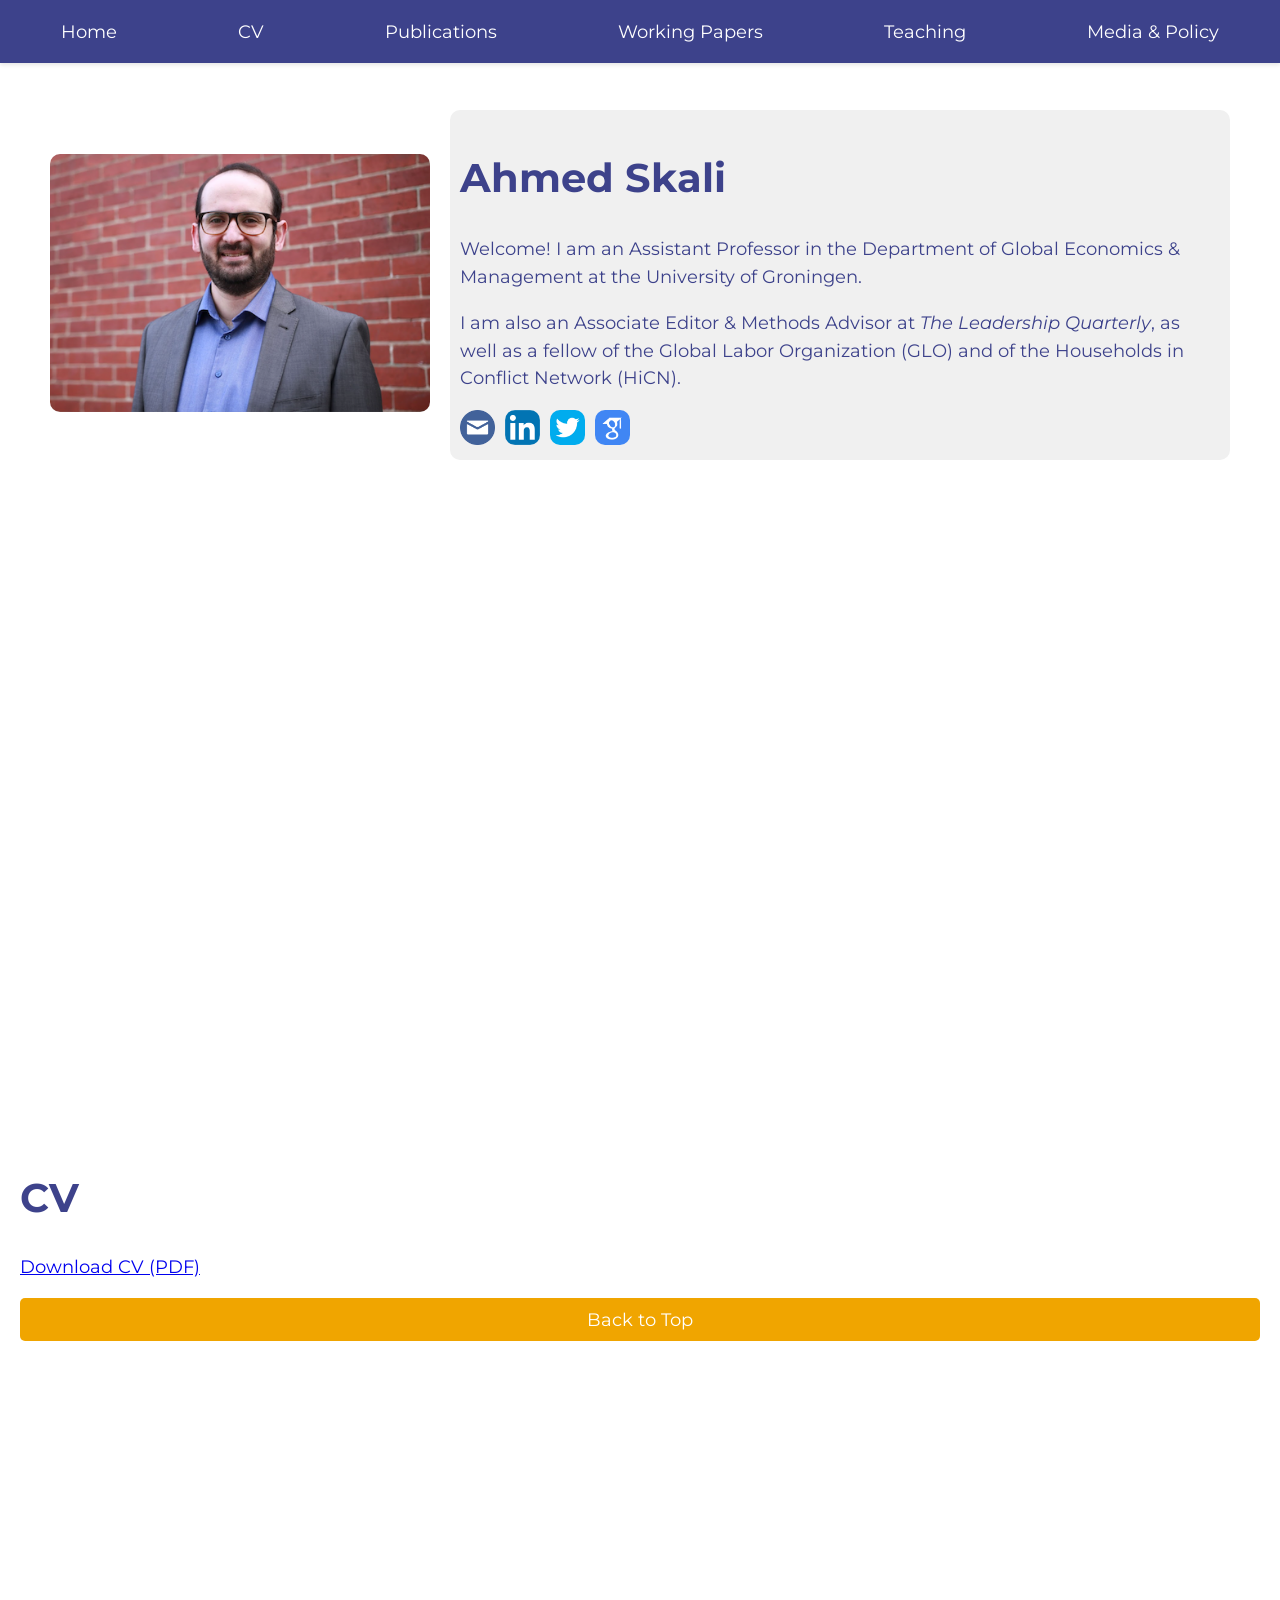
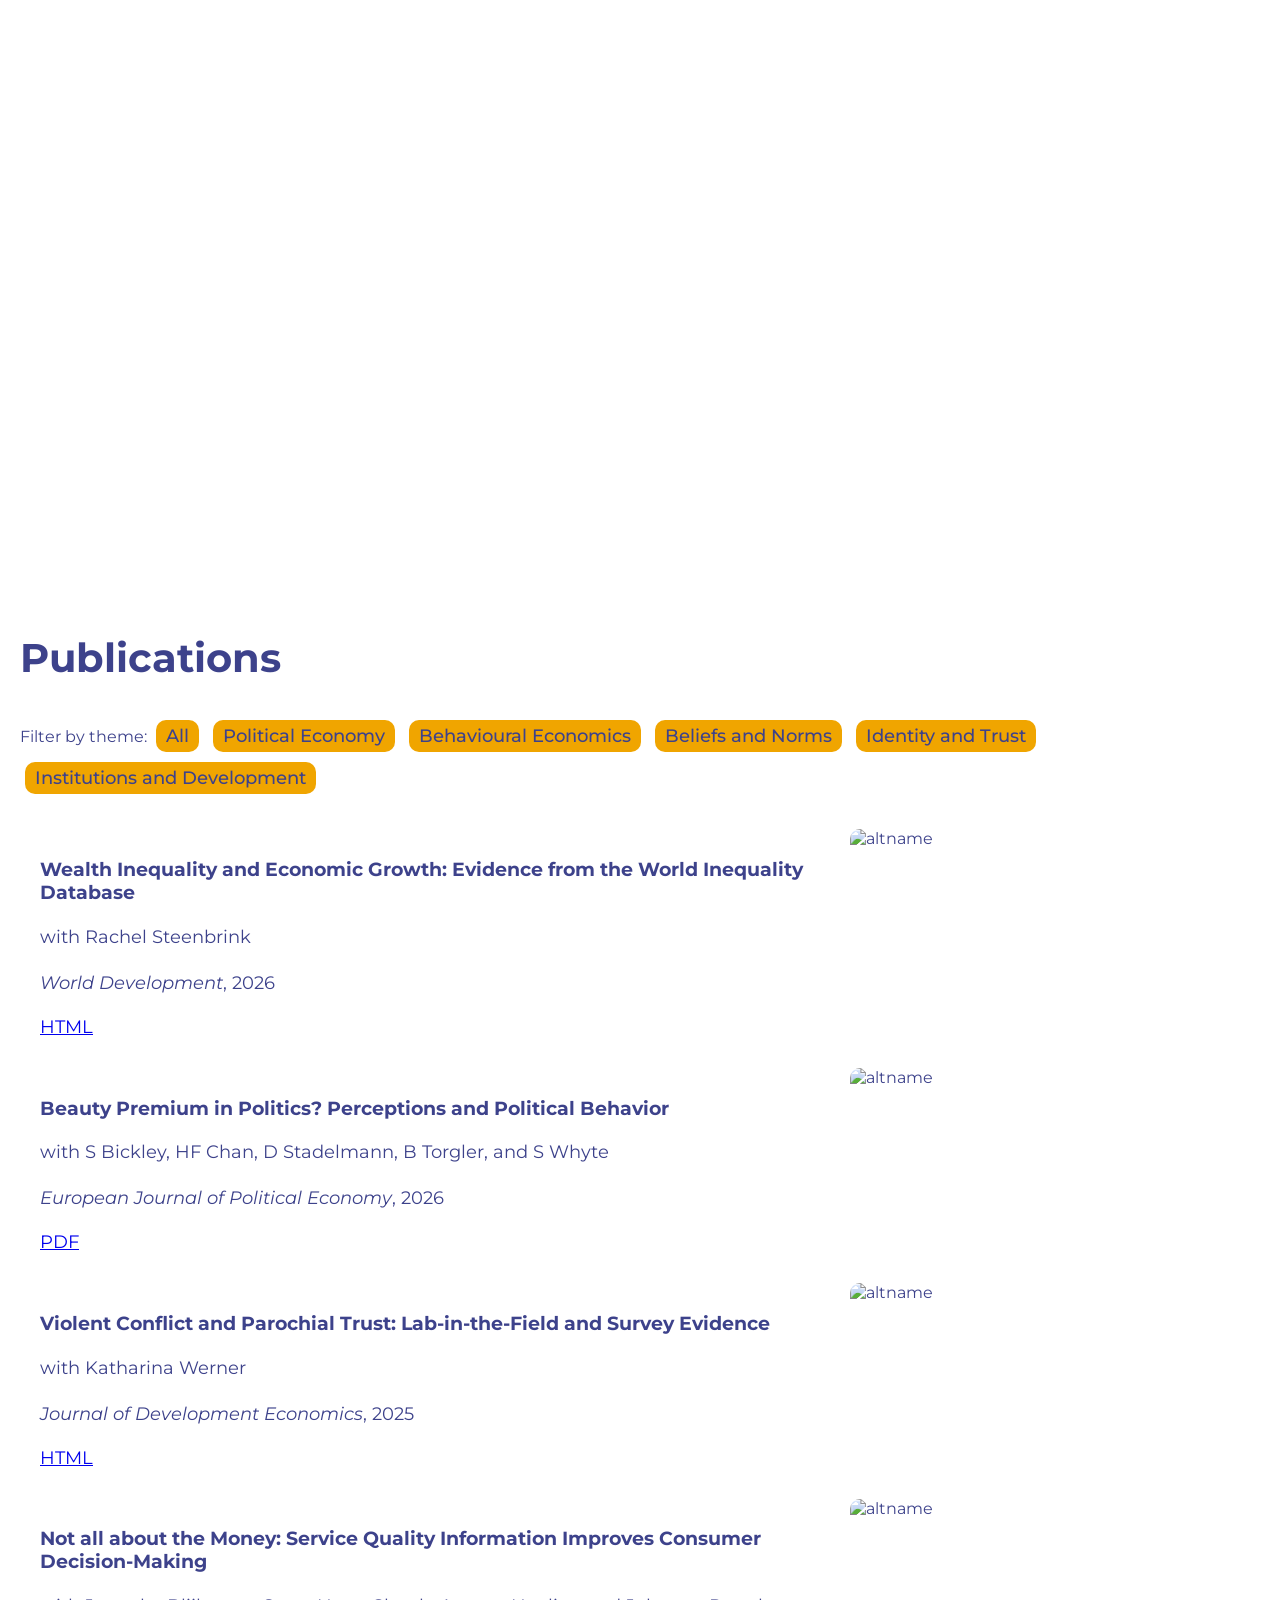
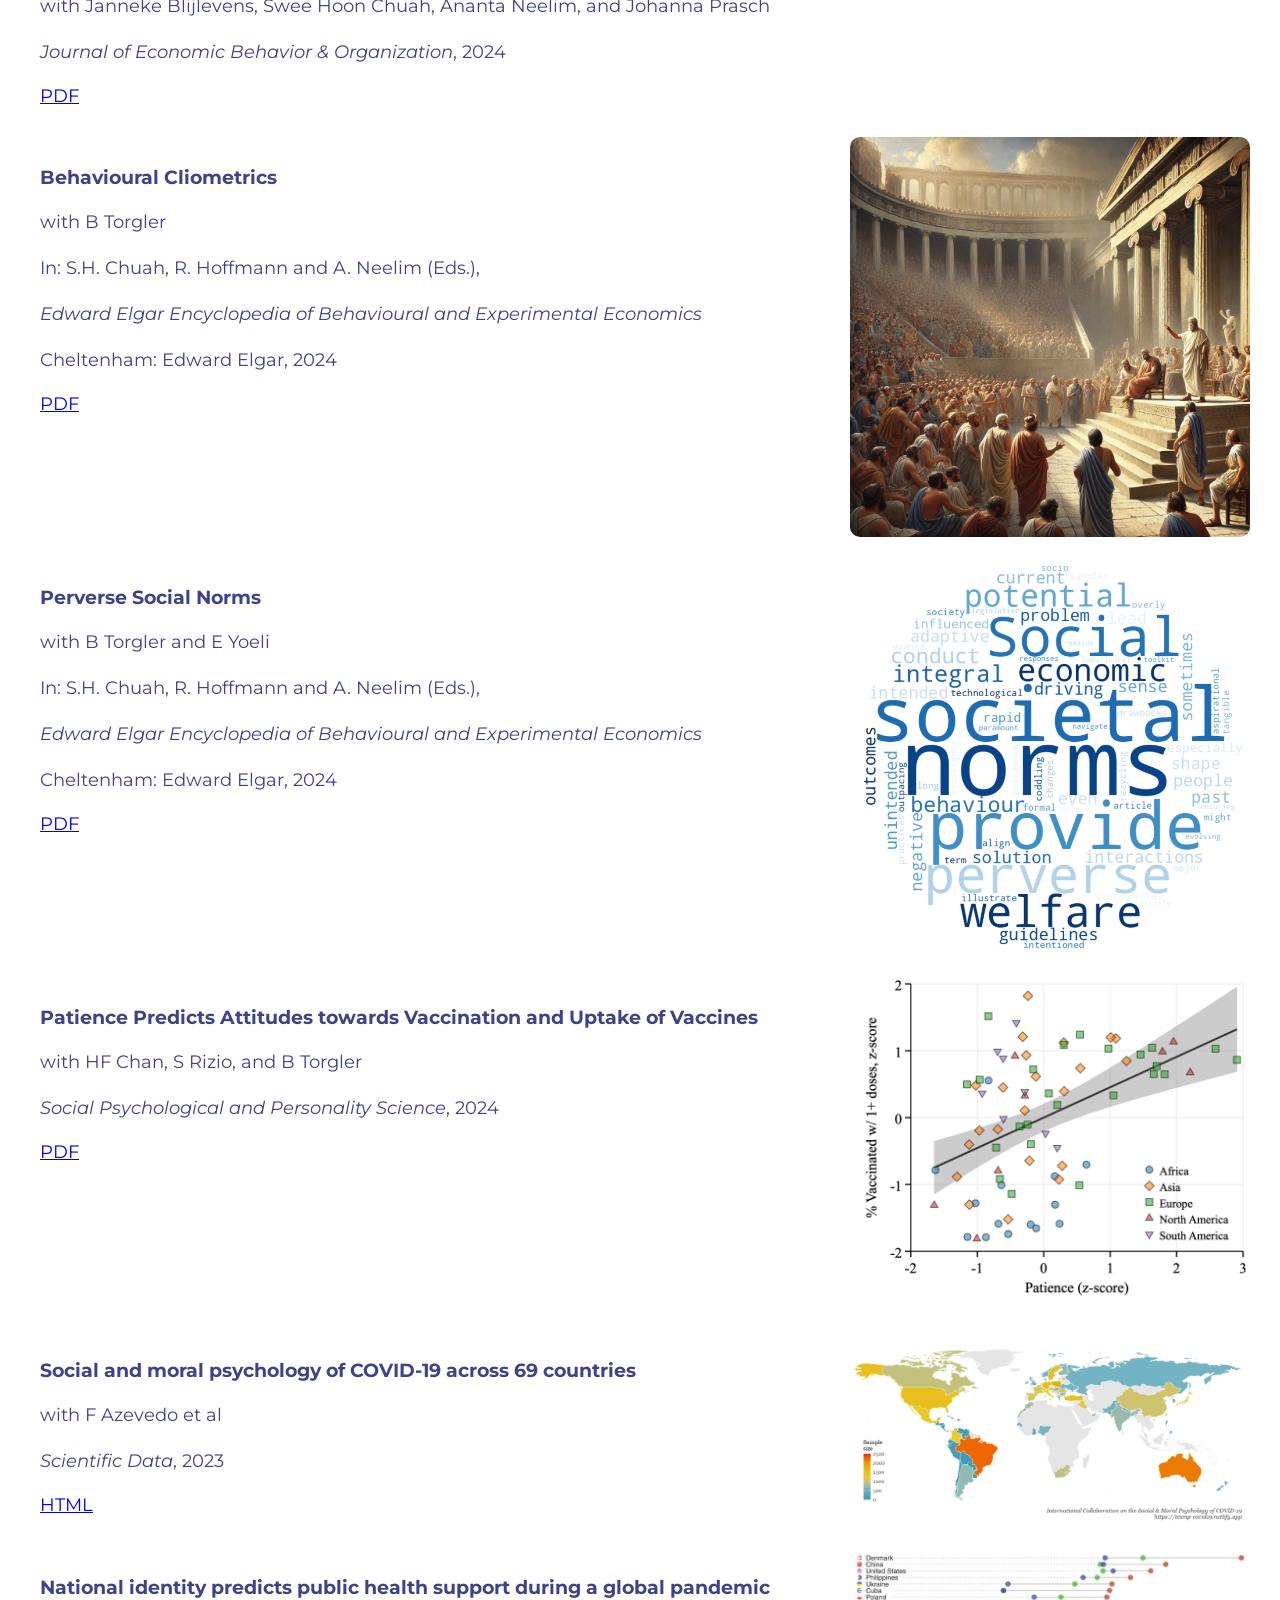
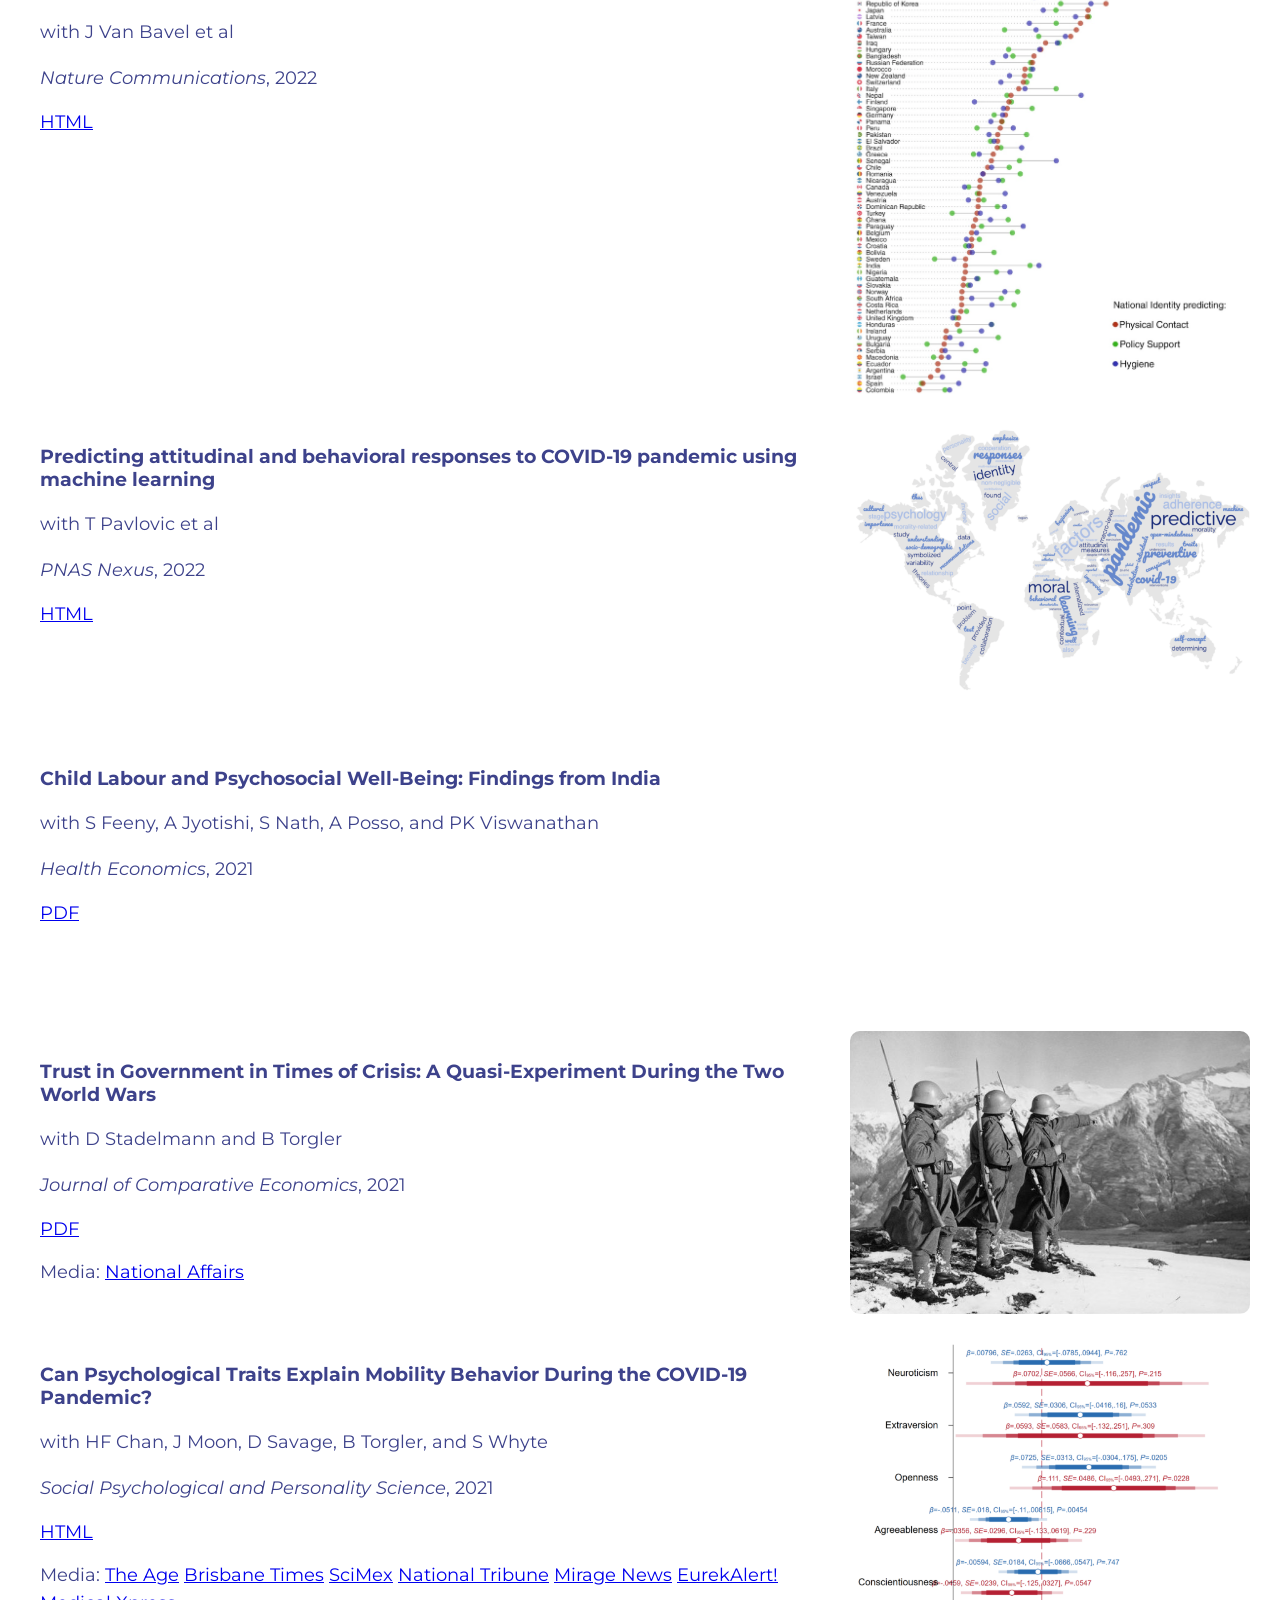
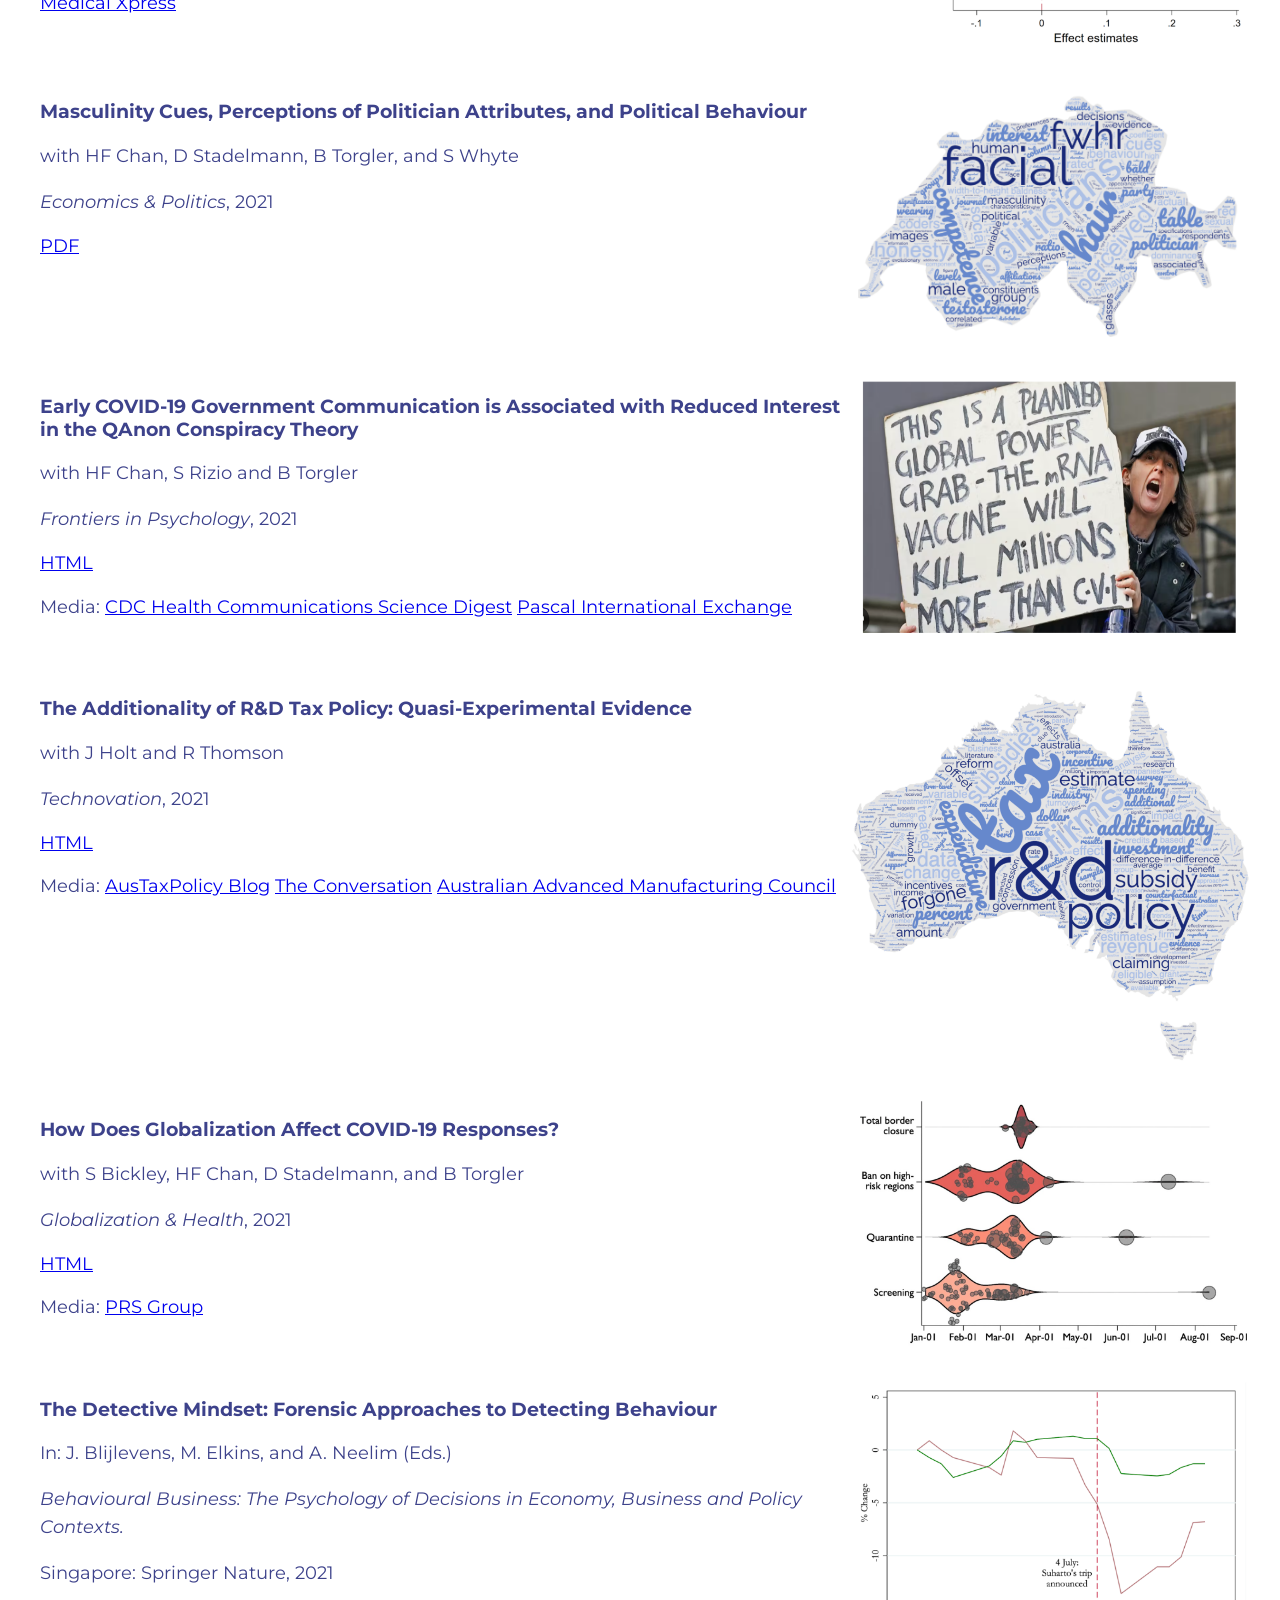
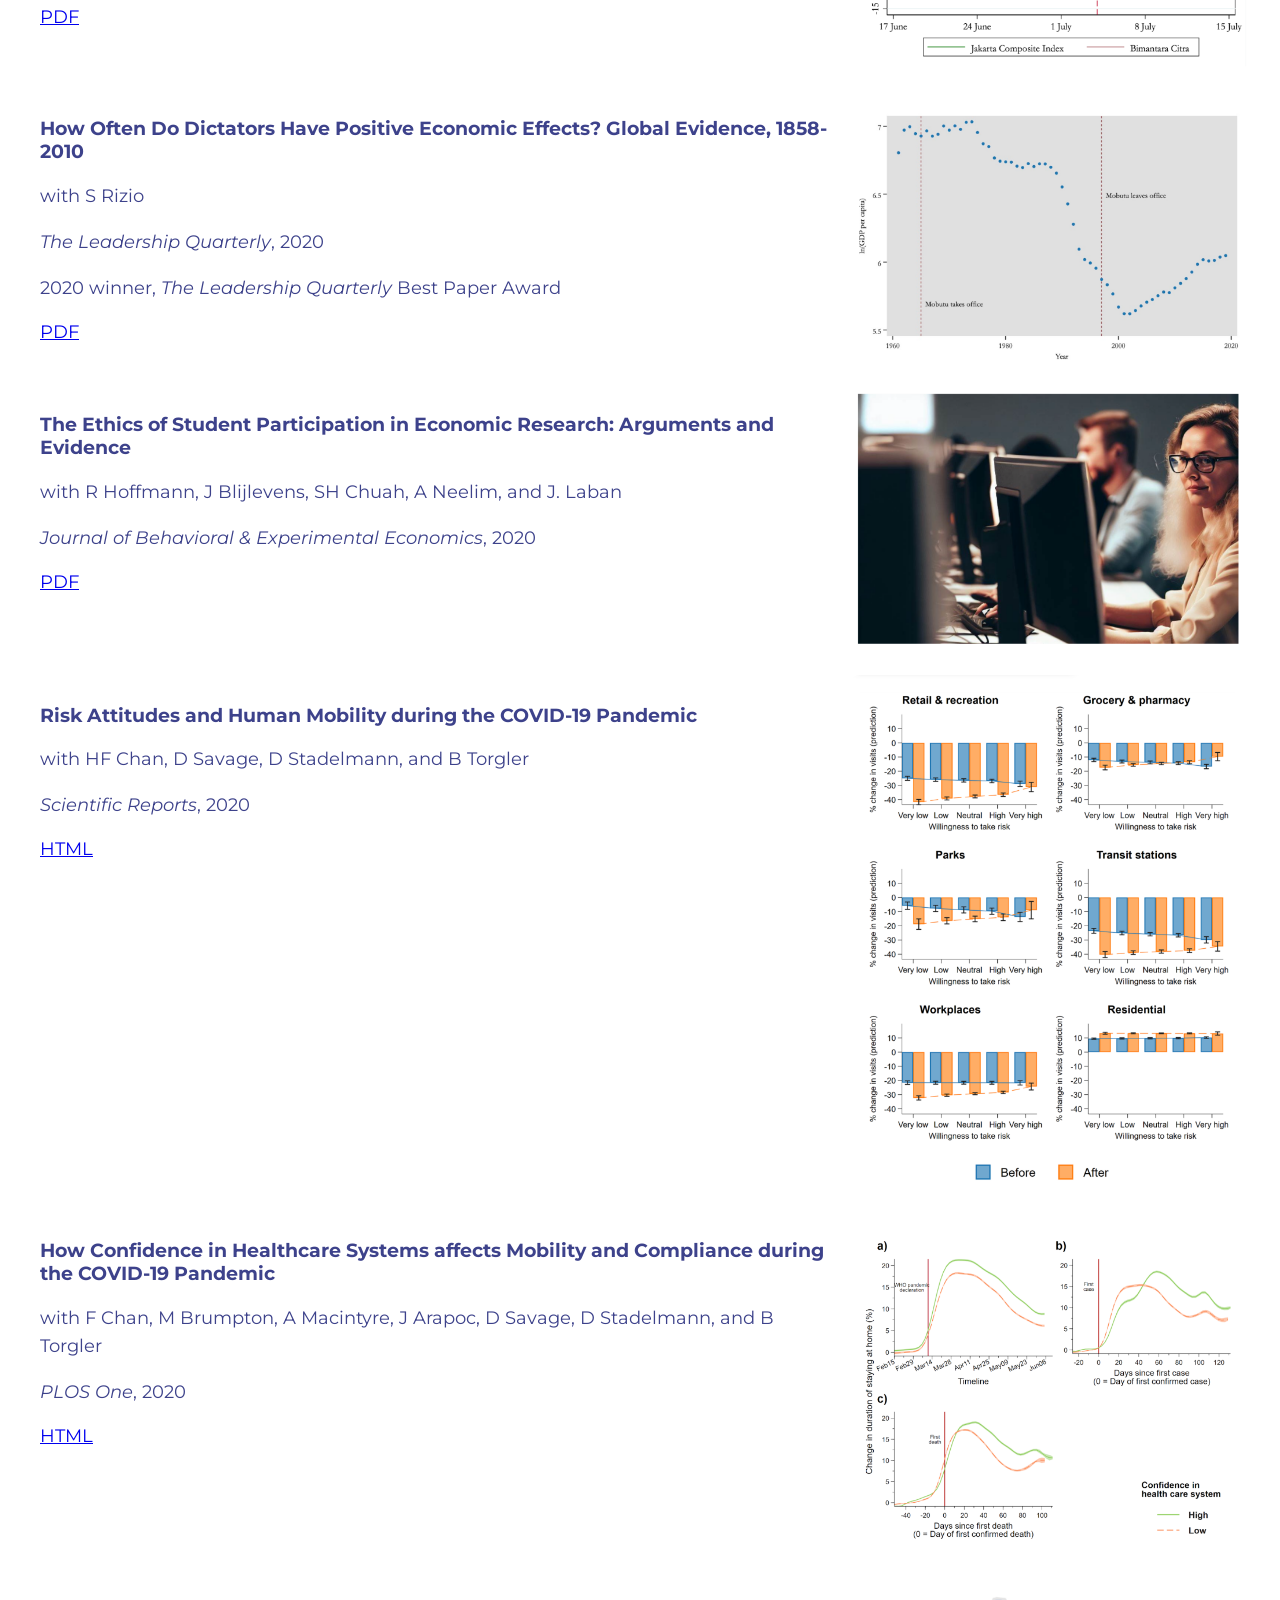
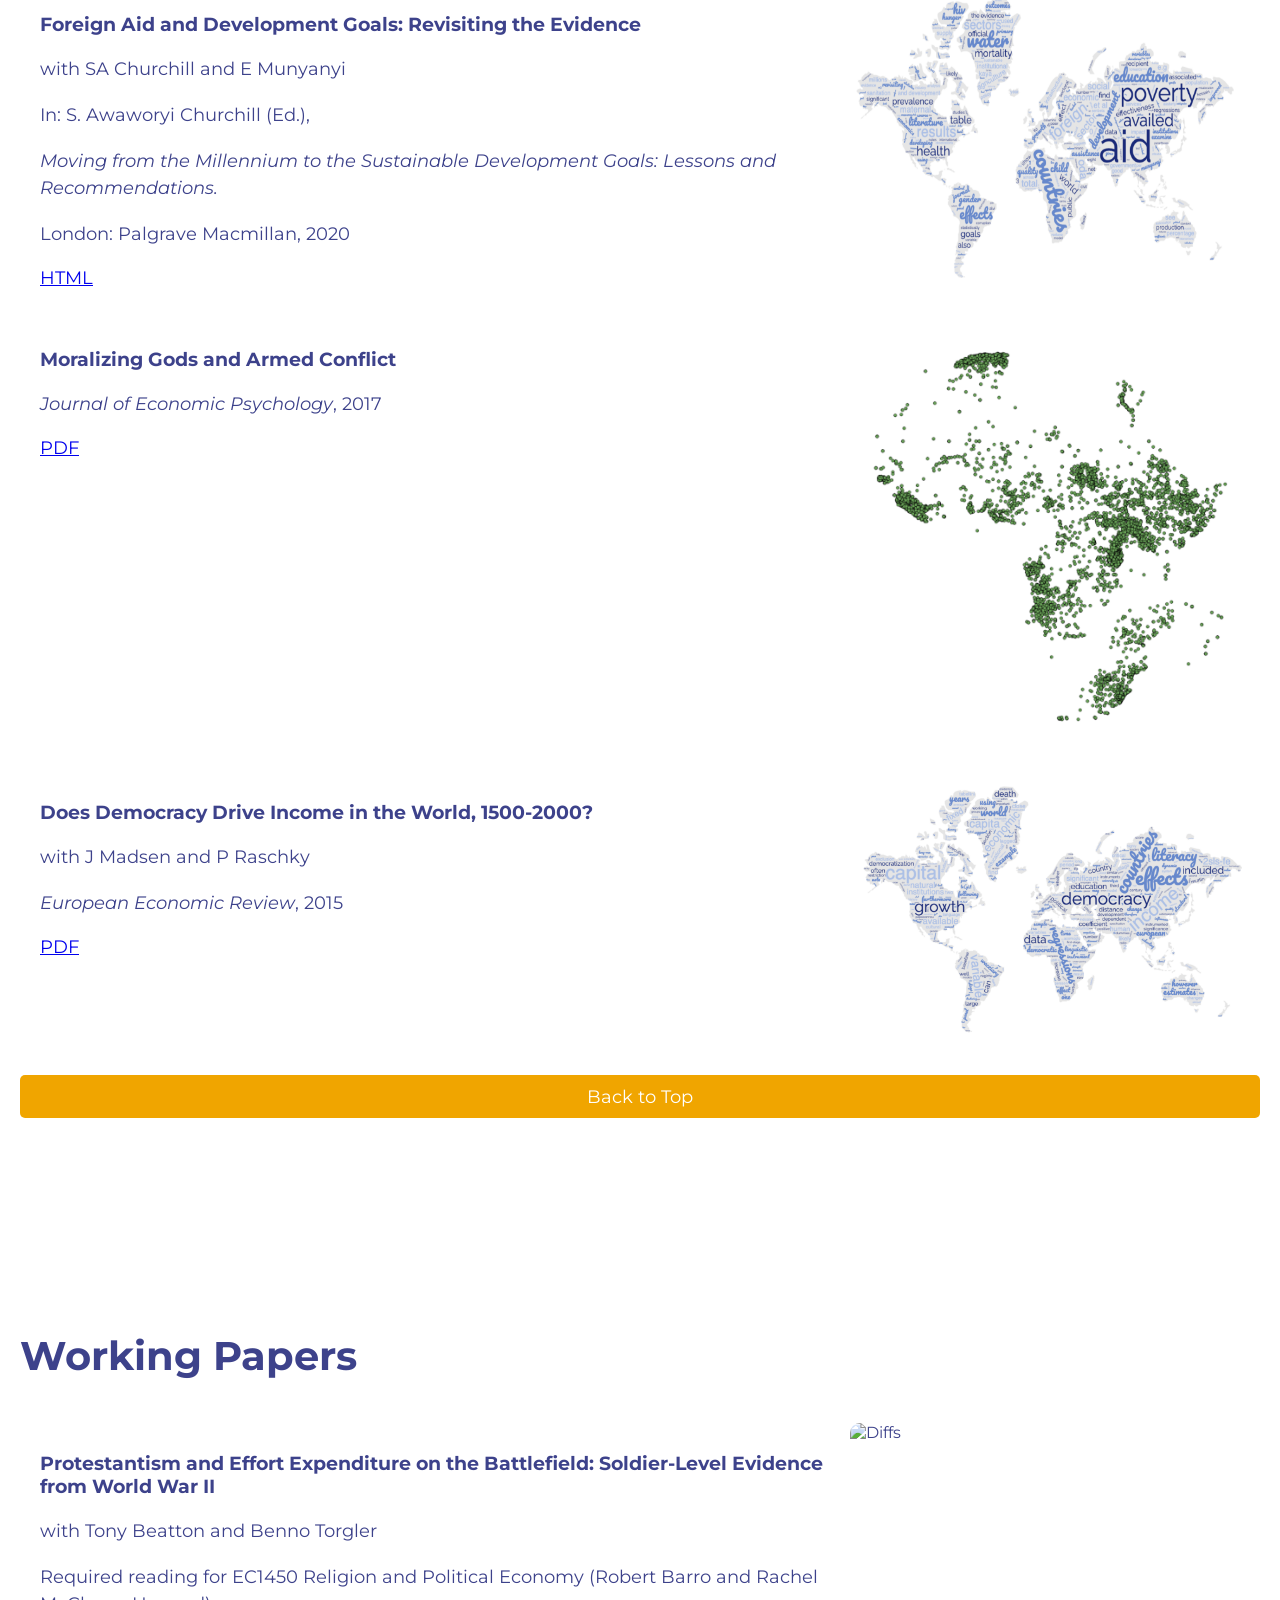
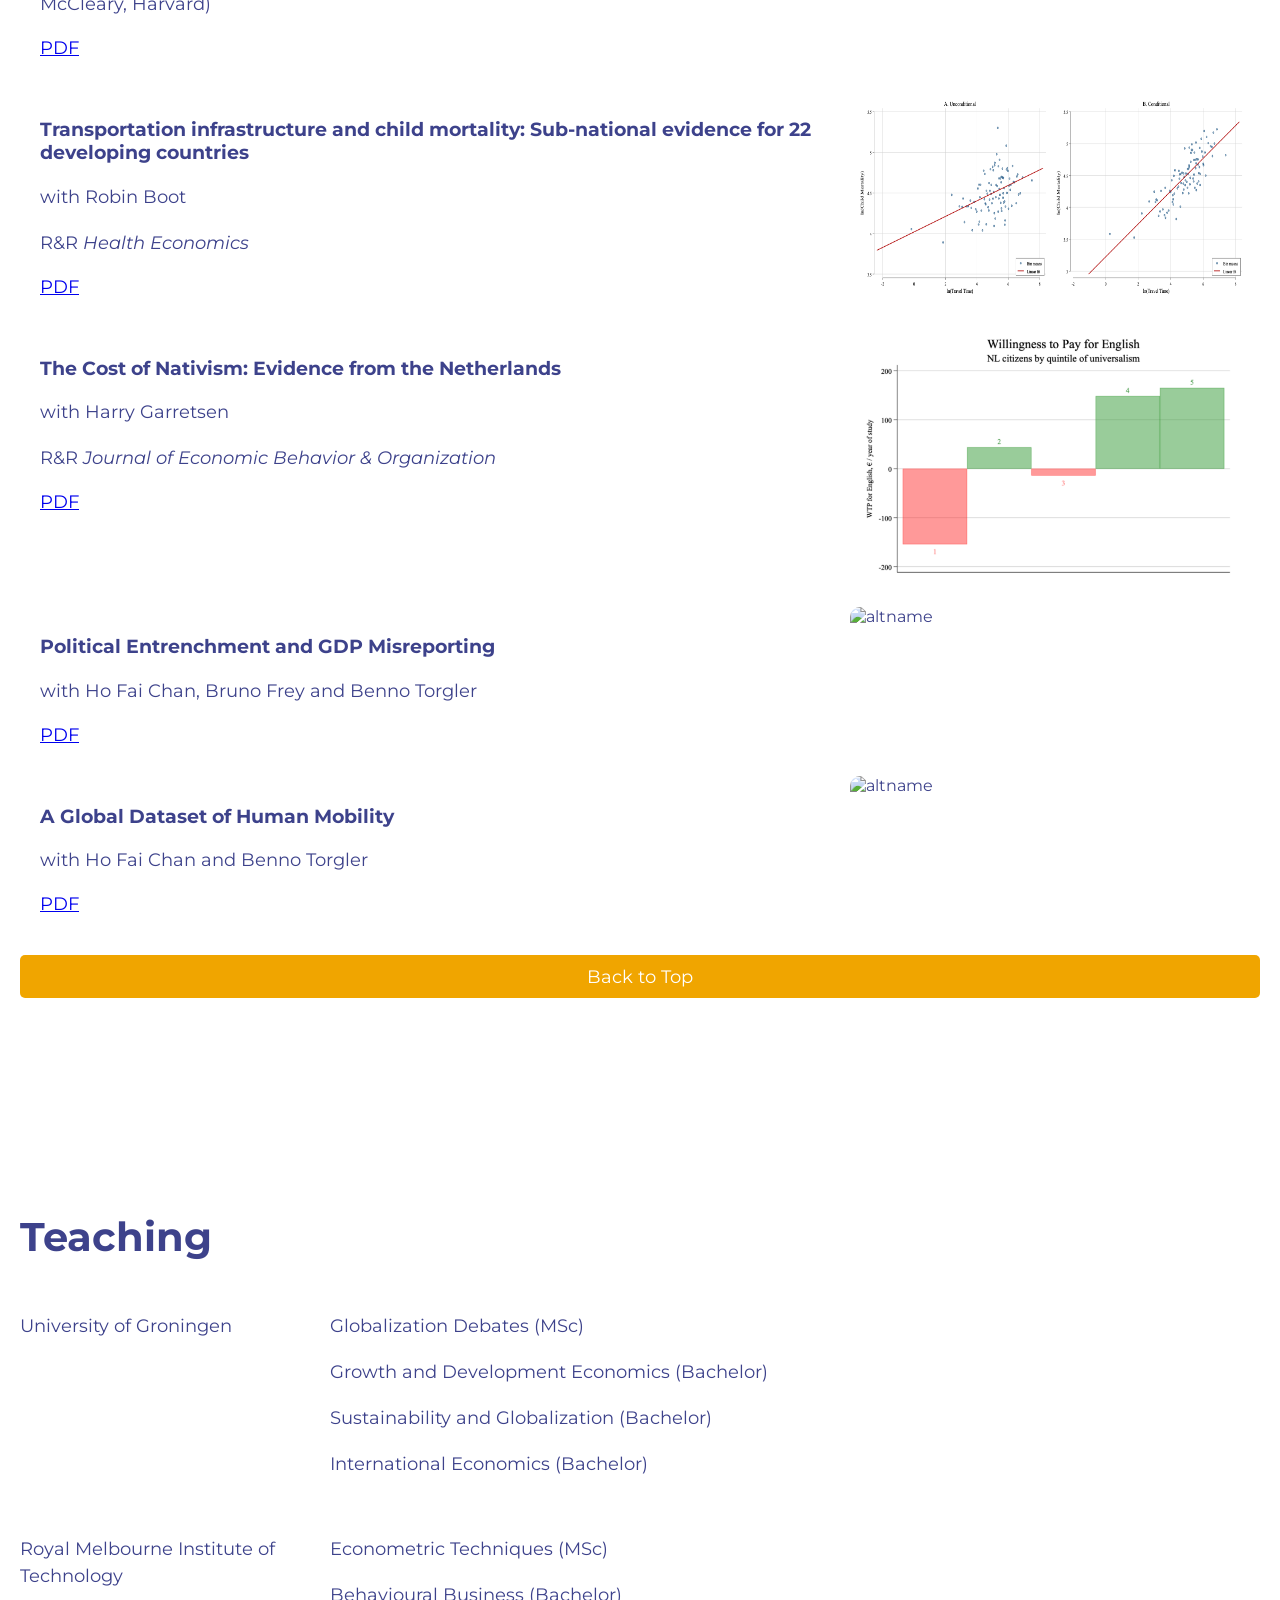
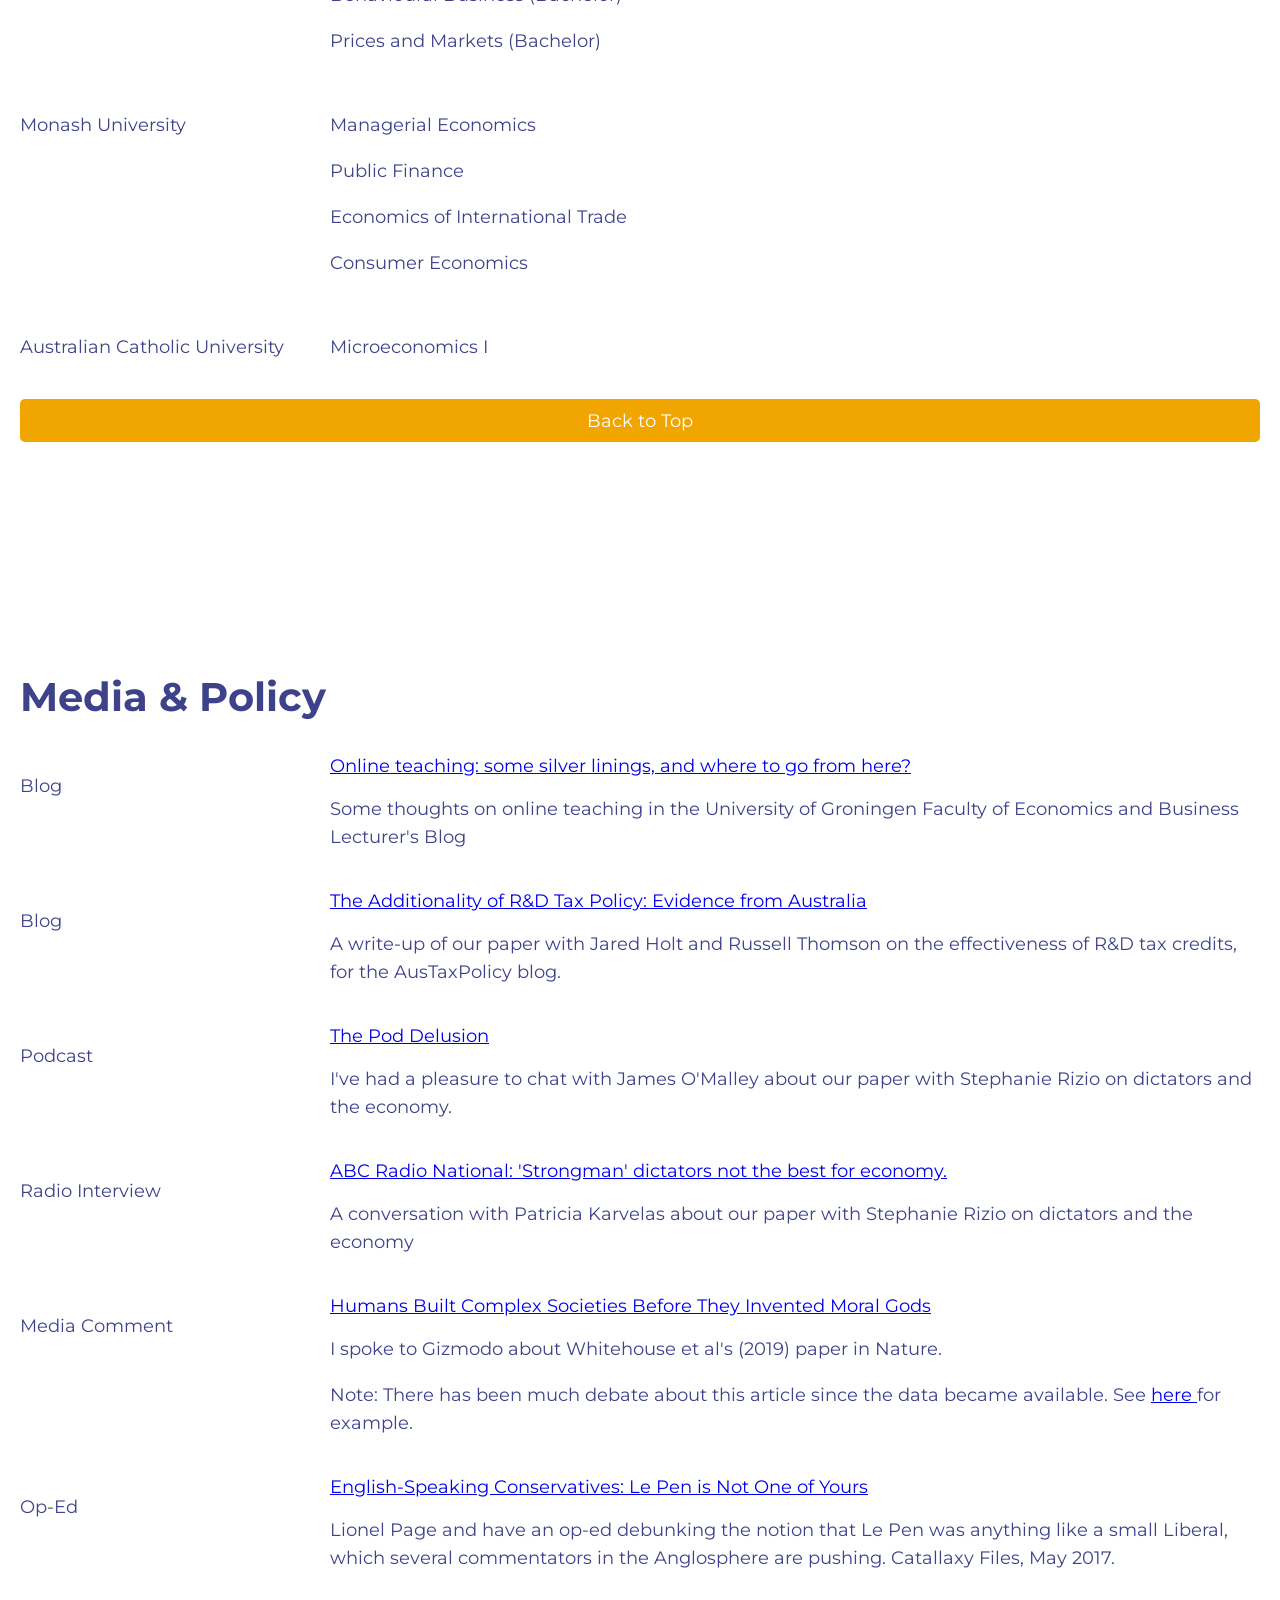
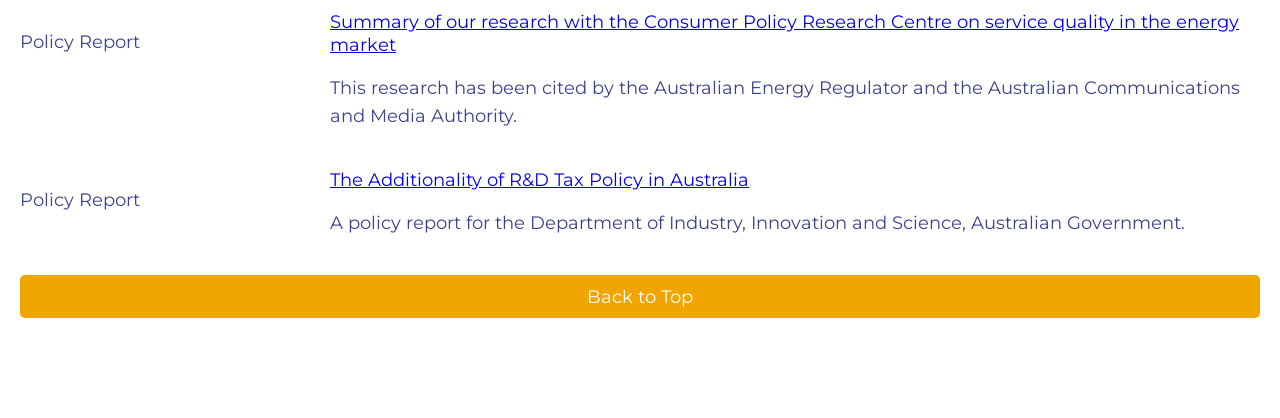
==== commit f8ac9041: "Update Beauty Premium paper: change Forthcoming to 2026 https://claude.ai/code/session_01Hg4KFG43cx9" ====
--- a/home.html
+++ b/home.html
@@ -359,7 +359,7 @@
     <div class="publication-content">
         <h3>Beauty Premium in Politics? Perceptions and Political Behavior</h3>
         <p>with S Bickley, HF Chan, D Stadelmann, B Torgler, and S Whyte</p>
-        <p> Forthcoming, <em>European Journal of Political Economy</em> </p>
+        <p> <em>European Journal of Political Economy</em>, 2026 </p>
         <a href="papers/BeautyPolitics.pdf" target="_blank">PDF</a>
     </div>
     <img src="https://dl.dropboxusercontent.com/scl/fi/rp9ai9zd0oczh8geyt3cw/beauty.png?rlkey=emey9bezf3kwb22k7sapm946o&" alt="altname" style="width: 100%; max-width: 400px; height: auto;">
